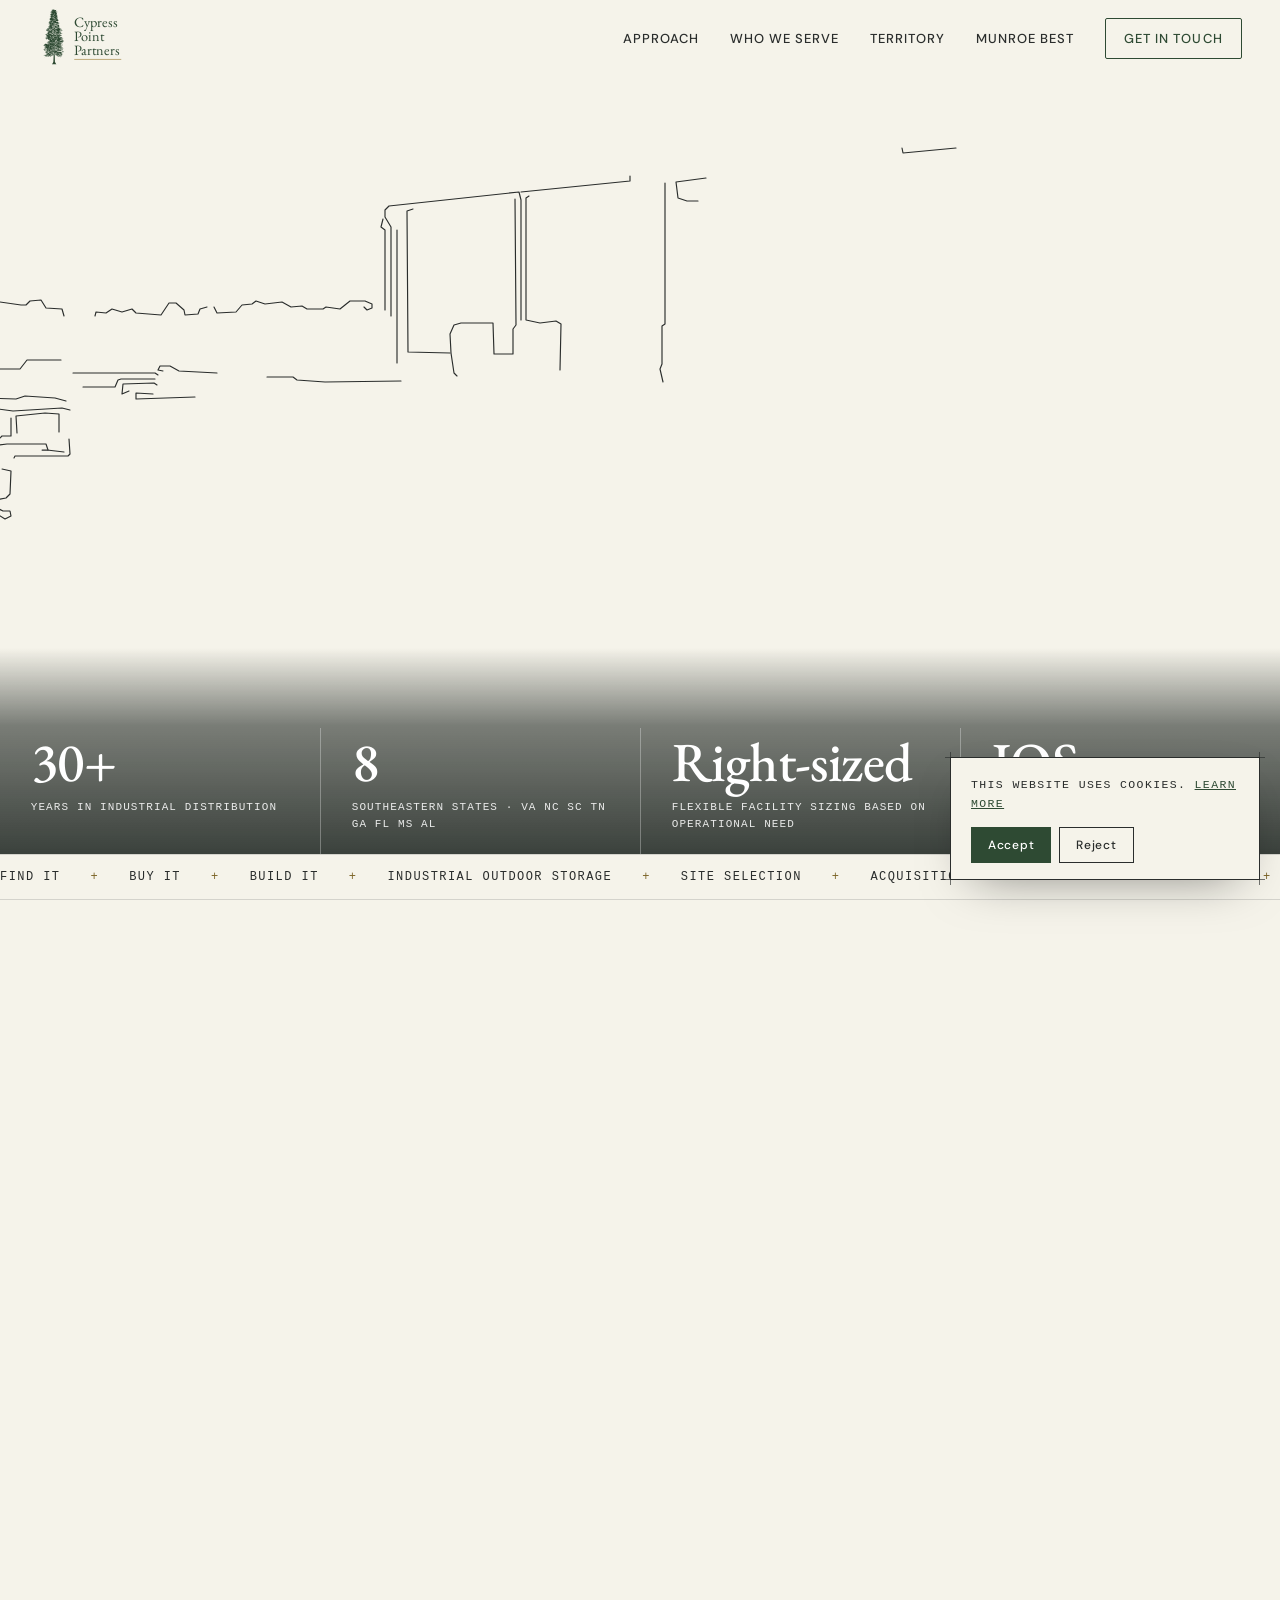
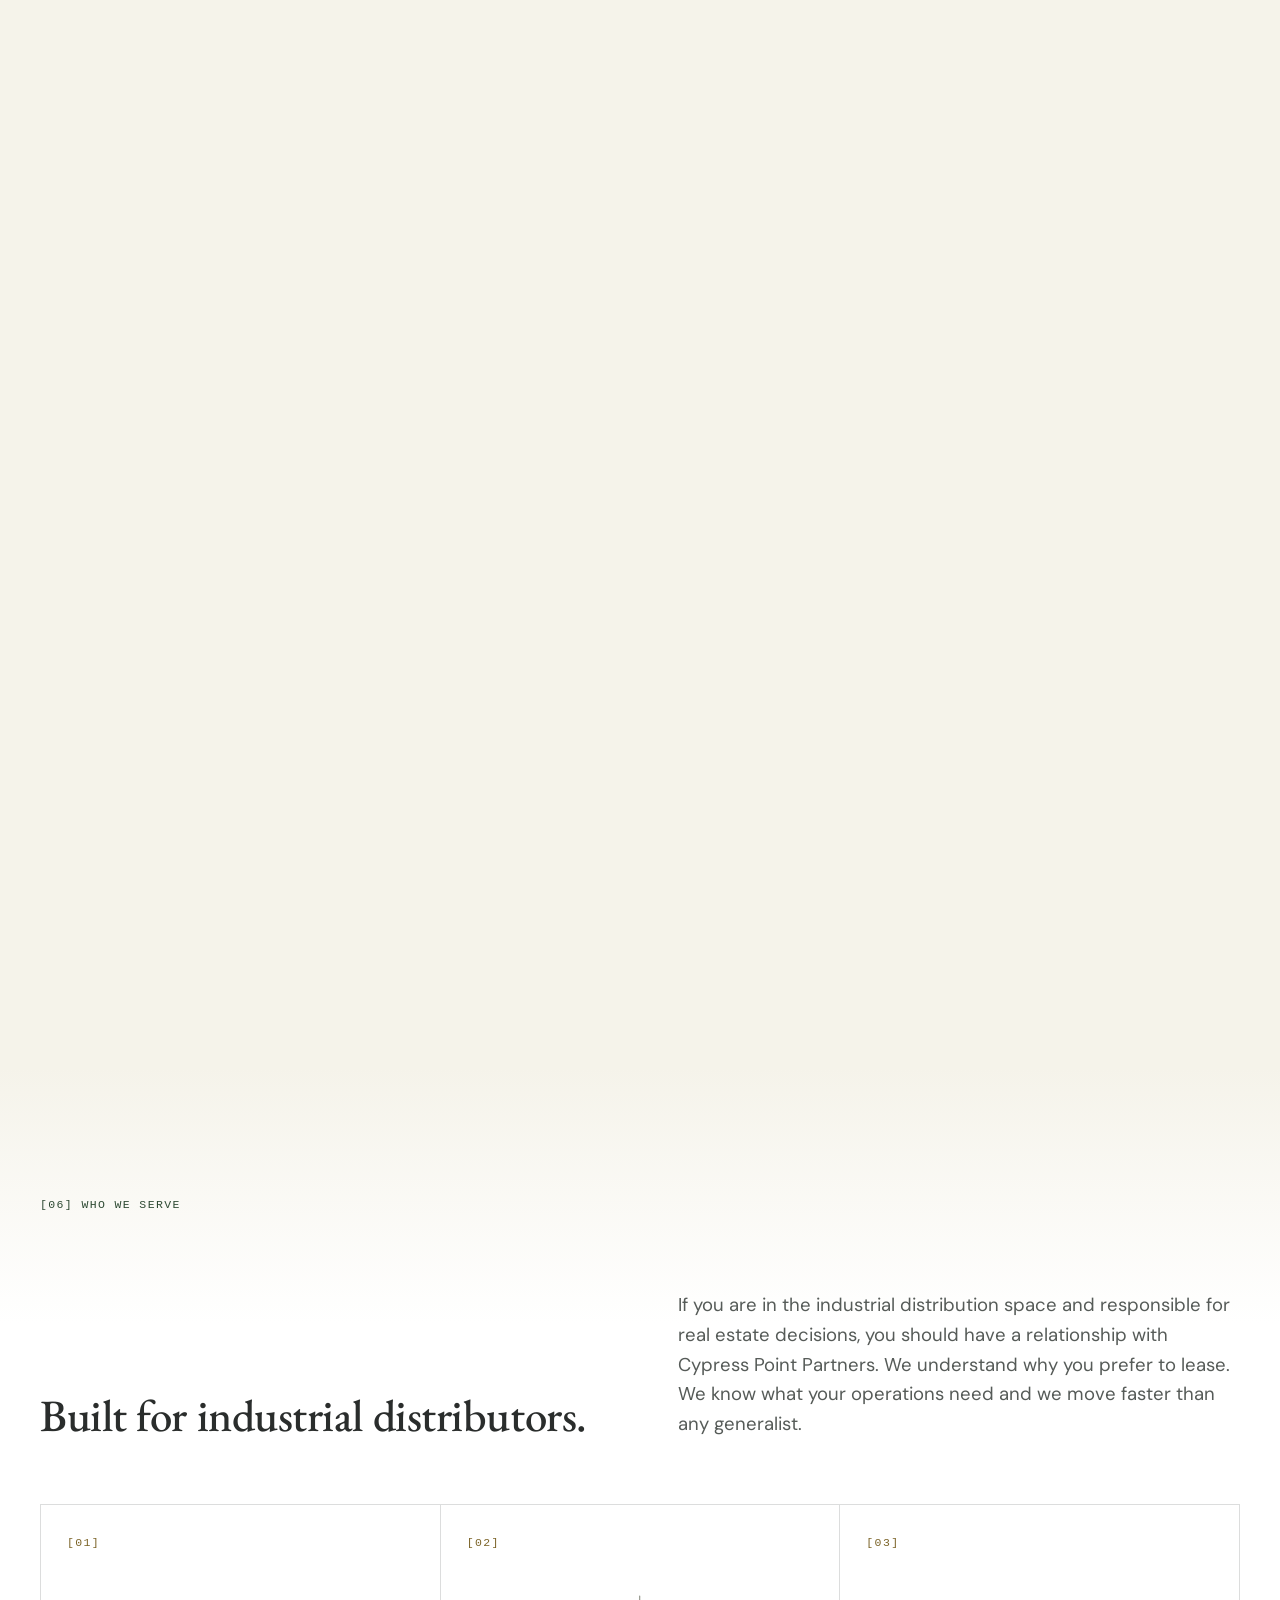
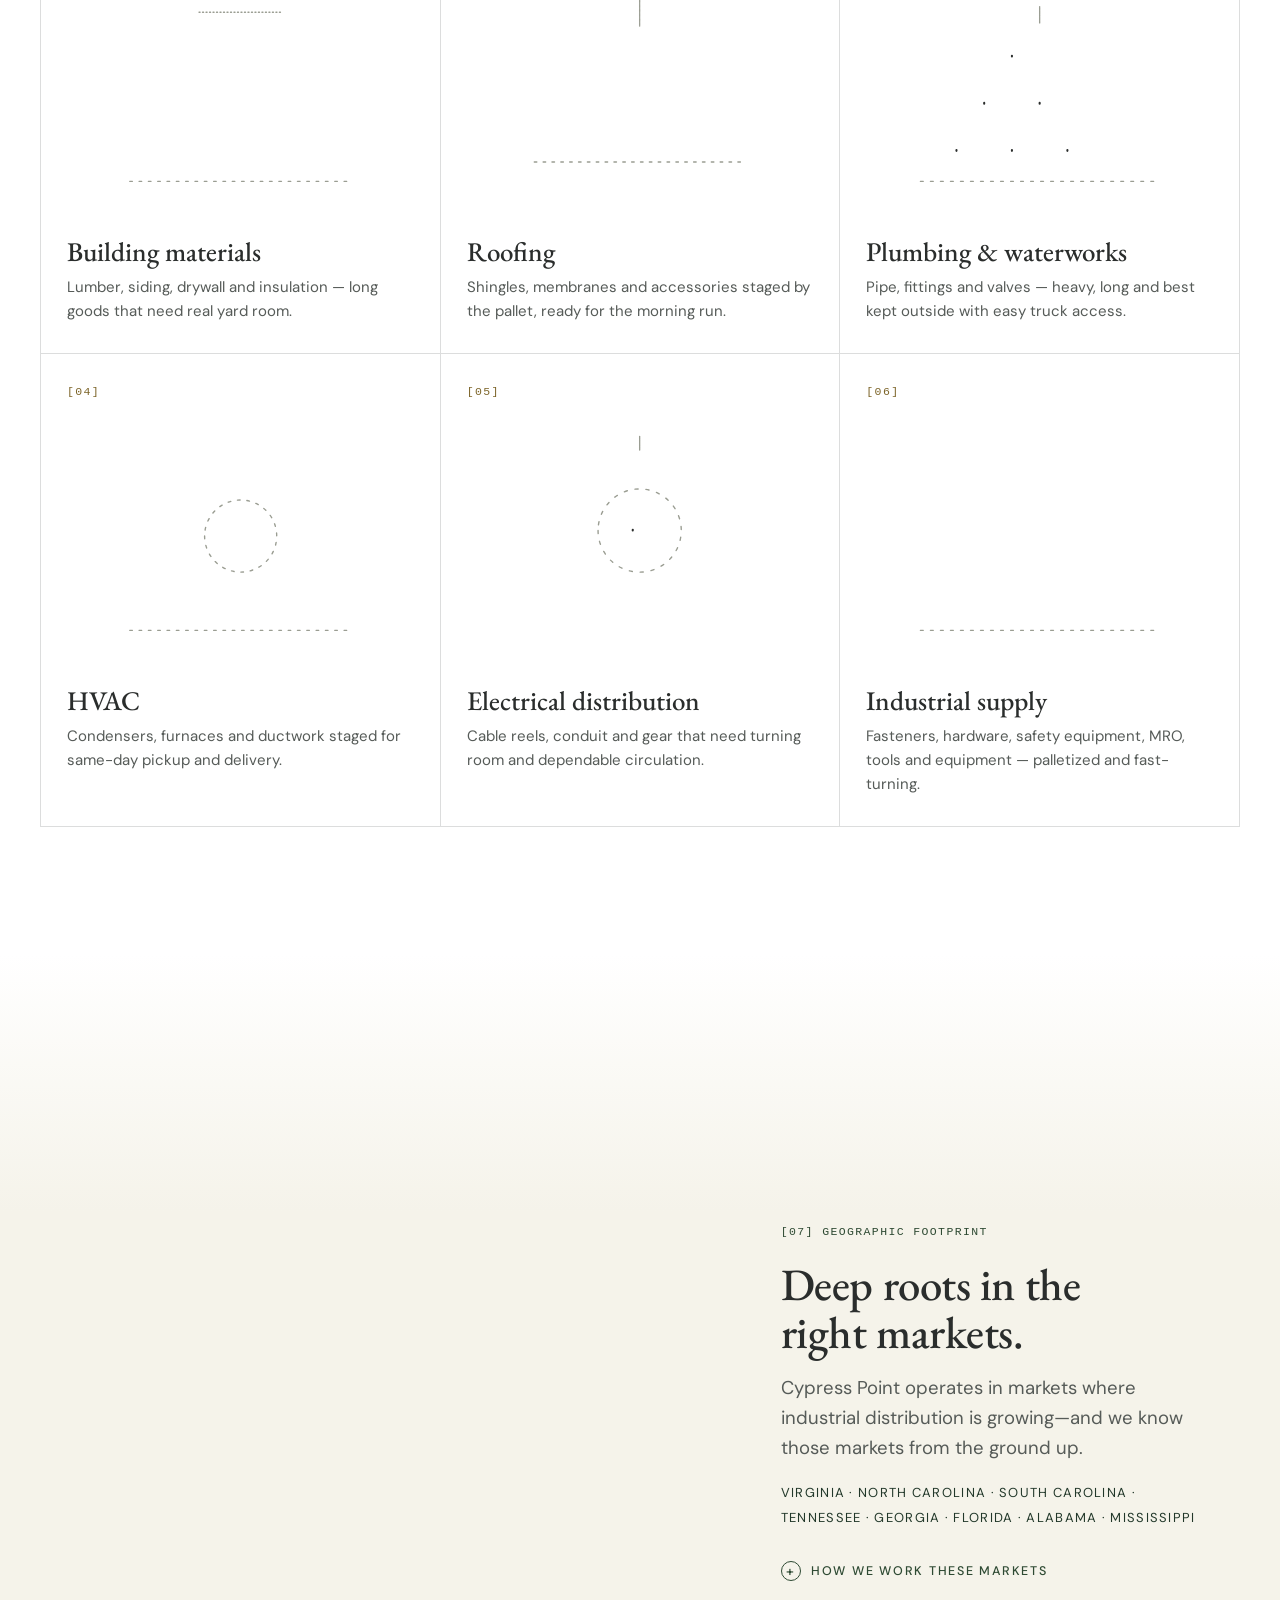
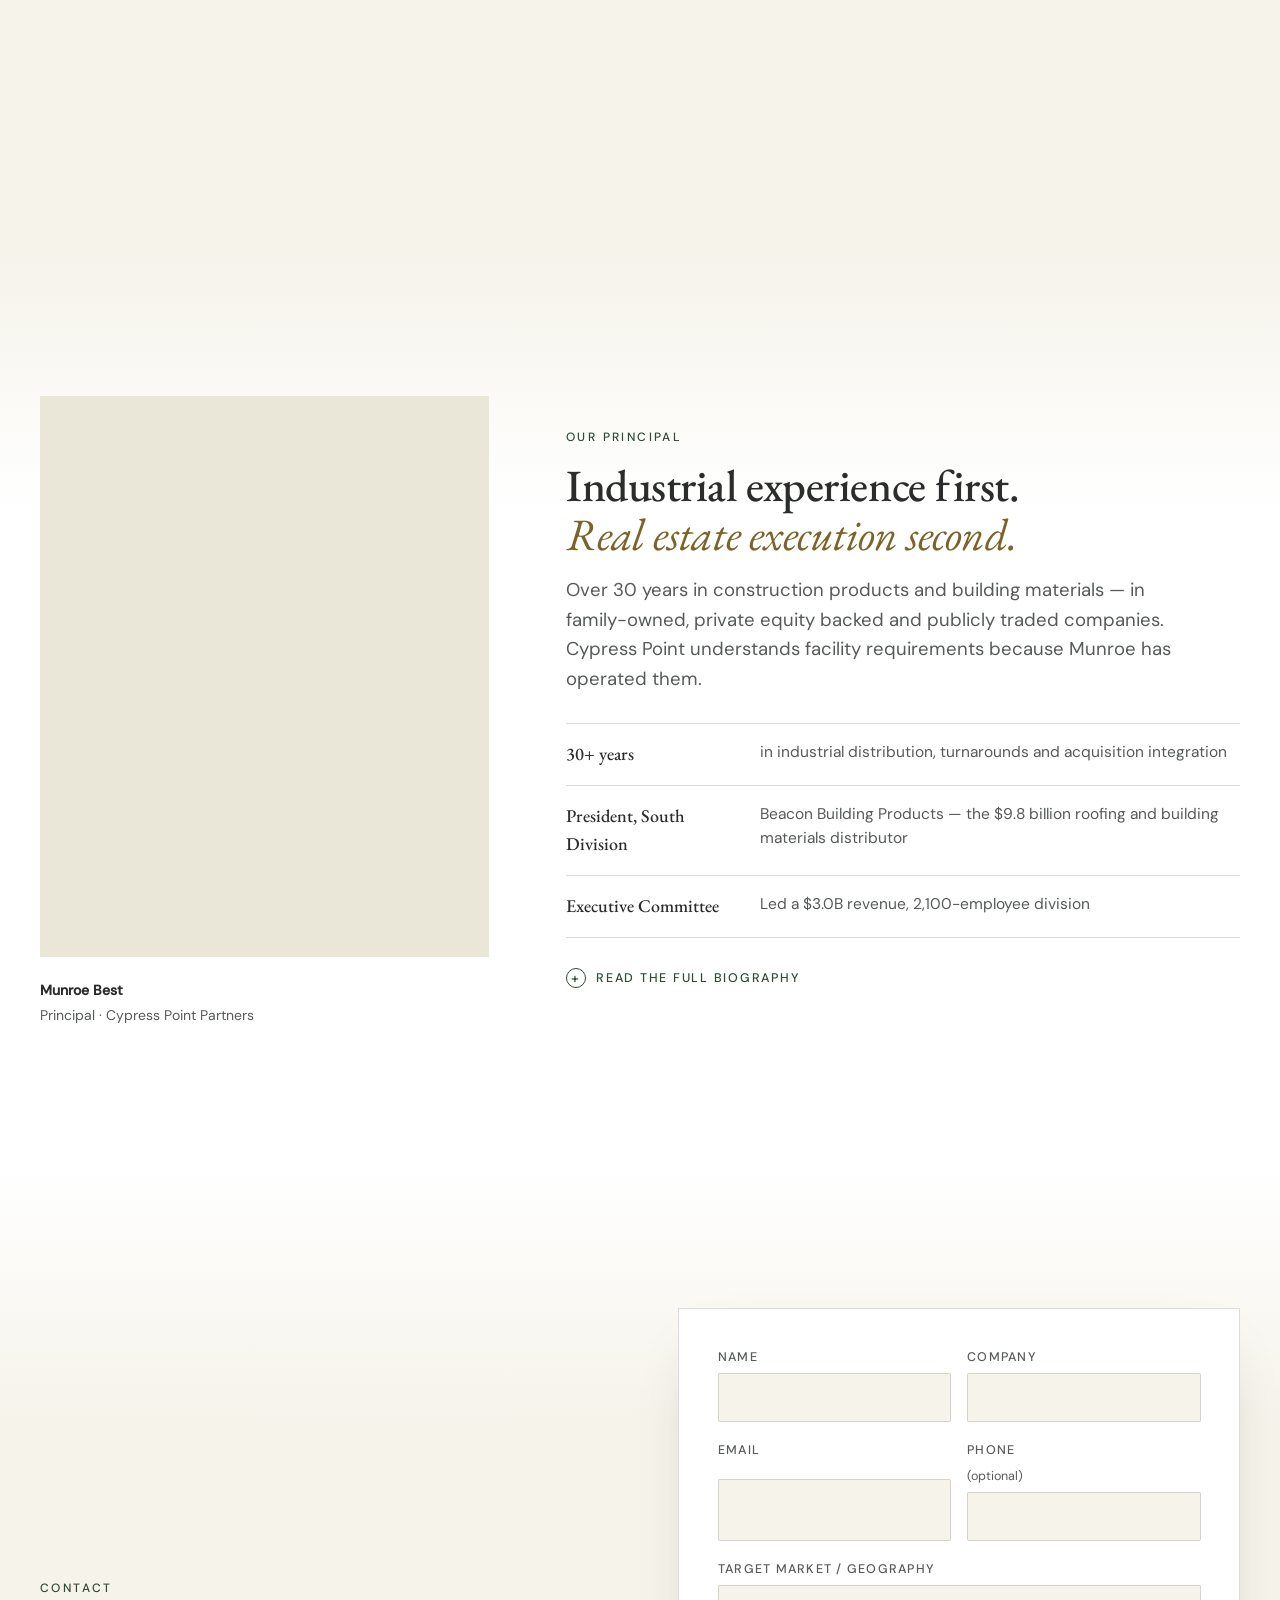
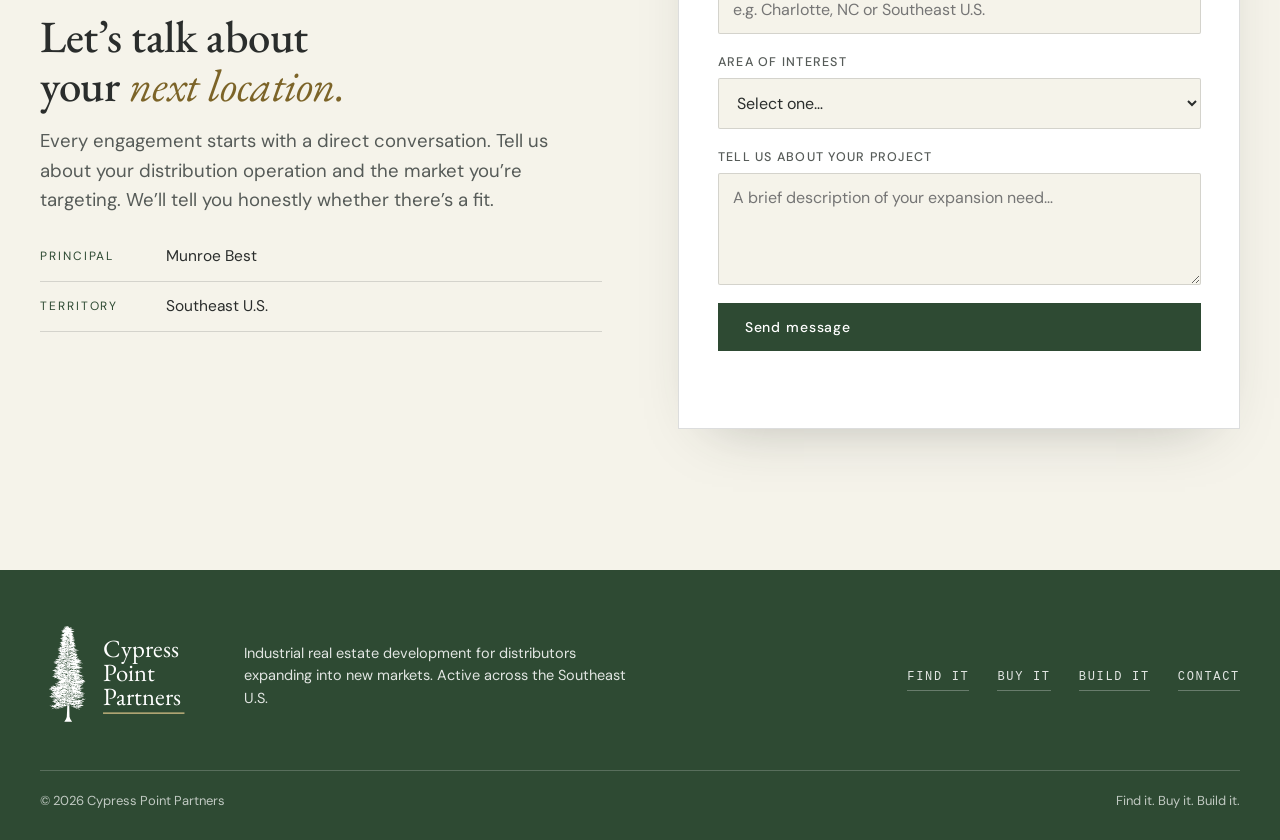
==== public/new/index.html @ edb69ce9 "Add redesign preview at /new (static build, noindex) Co-Authored-By: Claude Sonnet 5.5 <noreply@anth" ====
<!doctype html>
<html lang="en">
<head>
  <meta name="robots" content="noindex, nofollow">
  <meta charset="UTF-8">
  <meta name="viewport" content="width=device-width, initial-scale=1.0">
  <title>Cypress Point Partners — Industrial Real Estate for Distributors</title>
  <meta name="description" content="Find it. Buy it. Build it. Cypress Point Partners helps industrial distributors find, acquire, lease, customize and develop operationally appropriate facilities across the Southeast U.S.">
  <meta name="theme-color" content="#F7F5F0">
  <link rel="icon" type="image/svg+xml" href="favicon.svg">
  <link rel="alternate icon" href="favicon.ico">
  <style>.nav-logo svg{width:97px;height:64px}.hero-photo,.hero-lines,#stage,.footer-logo{max-width:100%}.hero{background:#f7f5f0;min-height:100vh}</style>
  <script>document.documentElement.classList.add('js');</script>
  <script type="module" crossorigin src="./assets/index-BdQYKOEE.js"></script>
  <link rel="stylesheet" crossorigin href="./assets/index-BgsvtMu3.css">
</head>
<body>
<svg width="0" height="0" style="position:absolute" aria-hidden="true" focusable="false"><defs>
<symbol id="cpp-logo" viewBox="0 0 640 420">
  <g transform="translate(0 4) scale(0.78)"><path fill="var(--logo-tree, #2E4A33)" d="M142 506Q145 460 147 400L149 74L153 74Q156 440 159 506ZM130 510Q142 494 147 474L155 474Q160 496 172 510ZM147.5 470L148.5 44L151.5 44L152.5 470ZM151.8 425.4Q158.6 414.4 155.5 402.6Q148.9 412.8 151.8 425.4ZM152 422.7Q156.6 410.8 153 399.5Q148.4 410.4 152 422.7ZM151.6 427.3Q154.7 414.3 148.7 403.4Q145.6 415.4 151.6 427.3ZM151.7 422.2Q134.9 418 119.4 422.4Q135 426.6 151.7 422.2ZM151.7 422.2Q144.1 411.6 132.9 407Q139.8 417 151.7 422.2ZM140.7 425.7Q126.5 419.4 112.5 423Q125.6 429.1 140.7 425.7ZM140.7 425.7Q133.9 416.1 123.4 413.5Q129.5 422.5 140.7 425.7ZM129.7 428.9Q111.7 424.2 95.5 430.1Q112.1 434.9 129.7 428.9ZM129.7 428.9Q122.3 417 110.1 412.4Q116.7 423.6 129.7 428.9ZM129.7 429.9Q116.6 430.3 107.1 438Q119.3 437.9 129.7 429.9ZM107.7 434.2Q90.7 432.2 76 438Q91.7 440.2 107.7 434.2ZM107.7 434.2Q100.8 423.4 90.2 417.9Q96.4 428.1 107.7 434.2ZM107.7 435.2Q95.8 436.7 87 443.5Q98 442.4 107.7 435.2ZM151.7 422.2Q172.3 420.2 189.4 411.6Q170.4 413.2 151.7 422.2ZM151.7 422.2Q164.2 413 171.7 400.7Q160 409.1 151.7 422.2ZM163.8 426.3Q179.7 431.4 195 429.8Q180.4 424.9 163.8 426.3ZM163.8 426.3Q174 419 179.7 408.9Q170.1 415.5 163.8 426.3ZM175.9 430.2Q192.3 432.5 206.7 427.1Q191.5 424.6 175.9 430.2ZM175.9 430.2Q186.7 423.9 192.3 413.7Q182.2 419.4 175.9 430.2ZM175.9 431.2Q186.2 436.7 197 436.2Q187.5 430.9 175.9 431.2ZM188 433.7Q200.5 436.1 210.6 429.9Q199 427.3 188 433.7ZM188 433.7Q196.4 429 198.8 420.3Q190.8 424.5 188 433.7ZM188 434.7Q194.6 440.8 203 440.5Q197 434.6 188 434.7ZM200.1 436.7Q213.2 437.3 223.9 431.5Q211.8 430.8 200.1 436.7ZM200.1 436.7Q209.3 433 214.6 425.6Q206 428.8 200.1 436.7ZM200.1 437.7Q206.7 444.2 215.1 446Q209.1 439.8 200.1 437.7ZM150.7 416.5Q151.1 402.5 144.8 391.1Q144.2 404.1 150.7 416.5ZM149.6 416.9Q155.2 408.7 152.9 399.7Q147.4 407.3 149.6 416.9ZM151.2 418.8Q160.8 410.2 163.1 398.5Q153.9 406.2 151.2 418.8ZM151.9 413.2Q134.6 407.3 117.9 409.6Q133.8 415.4 151.9 413.2ZM151.9 413.2Q141.6 404.1 129.1 401.3Q138.6 409.9 151.9 413.2ZM141.6 416.2Q121.9 411.1 103.4 414.3Q121.5 419.2 141.6 416.2ZM141.6 416.2Q130.3 405.9 116.8 401.7Q127.1 411.5 141.6 416.2ZM120.9 422Q104.1 419 89.6 425.2Q105.1 428.3 120.9 422ZM120.9 422Q114 411.2 103 406.6Q109.1 416.8 120.9 422ZM120.9 423Q109.1 424.9 101.1 432.6Q112.1 431.1 120.9 423ZM110.5 424.7Q93.2 417.2 75.8 419.6Q91.8 426.9 110.5 424.7ZM110.5 424.7Q102.8 412.8 90.7 407.5Q97.6 418.7 110.5 424.7ZM110.5 425.7Q97.3 427.3 87.9 435.3Q100.2 434 110.5 425.7ZM89.8 429.7Q76.4 420.8 61.8 424Q74 432.6 89.8 429.7ZM89.8 429.7Q82.6 419.9 71.3 418.8Q77.8 428.1 89.8 429.7ZM89.8 430.7Q78.6 429 70.5 435.8Q80.9 437.7 89.8 430.7ZM79.4 431.8Q65.3 423 49.9 422.4Q62.8 430.9 79.4 431.8ZM79.4 431.8Q71.7 422 60.7 418.1Q67.7 427.4 79.4 431.8ZM79.4 432.8Q68 435.6 60.5 443.4Q71.1 441.1 79.4 432.8ZM151.9 413.2Q169 417.6 184.3 412Q168.6 407.5 151.9 413.2ZM151.9 413.2Q164.3 408.3 170.8 397.8Q159.2 402 151.9 413.2ZM163.1 416.1Q178.4 422.1 192.9 417.7Q178.9 411.7 163.1 416.1ZM163.1 416.1Q175.4 414.7 183.2 406.2Q171.7 407.2 163.1 416.1ZM174.3 419Q190.3 419.5 203.6 413.1Q188.8 412.3 174.3 419ZM174.3 419Q184.5 412.5 189.7 402.7Q180.2 408.5 174.3 419ZM174.3 420Q182.1 428.1 192 431.1Q185 423.4 174.3 420ZM196.7 424Q213.8 426.4 228.3 419.5Q212.5 416.9 196.7 424ZM196.7 424Q208.8 419.1 215.2 408.8Q203.9 413.1 196.7 424ZM196.7 425Q207 431.4 218.3 430.7Q208.8 424.5 196.7 425ZM207.9 425.9Q221.7 427 233.2 421Q220.3 419.8 207.9 425.9ZM207.9 425.9Q218.2 424.2 225.3 417.6Q215.7 419 207.9 425.9ZM207.9 426.9Q216.1 432.3 225.1 432.2Q217.7 427 207.9 426.9ZM155.1 407.8Q163.9 396.4 162.9 383Q154.3 393.4 155.1 407.8ZM155 404.4Q152.7 391.9 143.9 384.1Q145.7 395.7 155 404.4ZM151.6 407.3Q149.4 397.9 141.1 394.2Q142.9 403.1 151.6 407.3ZM152.1 404.1Q132.4 399.9 114.4 404.4Q132.5 408.6 152.1 404.1ZM152.1 404.1Q143.1 392 130.4 385.9Q138.6 397.3 152.1 404.1ZM141.2 407.3Q124.6 401.8 109.6 408.2Q124.9 413.7 141.2 407.3ZM141.2 407.3Q134.1 396.1 122.2 393.1Q128.5 403.7 141.2 407.3ZM130.4 410.4Q113.4 404.5 97 406.9Q112.6 412.6 130.4 410.4ZM130.4 410.4Q122.7 399.3 111.5 393.7Q118.4 404.2 130.4 410.4ZM130.4 411.4Q117.8 411.2 107.5 416.7Q119.2 417.1 130.4 411.4ZM119.5 413.3Q105.7 409.3 94.2 416.1Q106.9 420.2 119.5 413.3ZM119.5 413.3Q115.7 403.1 106.1 399.6Q109.4 409.3 119.5 413.3ZM119.5 414.3Q109.4 413.1 102.5 419.6Q111.9 421 119.5 414.3ZM108.6 415.9Q93.8 407 77.9 408.7Q91.4 417.3 108.6 415.9ZM108.6 415.9Q99.8 406.3 87.8 404.6Q95.8 413.7 108.6 415.9ZM108.6 416.9Q96.5 416 87.3 422.6Q98.6 423.7 108.6 416.9ZM97.8 418.1Q86.1 414.7 75.3 418.3Q86.1 421.7 97.8 418.1ZM97.8 418.1Q91.4 411.5 82.9 410.2Q88.7 416.5 97.8 418.1ZM97.8 419.1Q89.5 421.4 84.6 427.7Q92.4 425.8 97.8 419.1ZM152.1 404.1Q171.5 405.4 187.2 396.7Q169.3 395 152.1 404.1ZM152.1 404.1Q165.8 399.1 173.6 387.9Q160.7 392.3 152.1 404.1ZM163.8 407.8Q182.5 412.4 200.1 409.3Q182.8 404.8 163.8 407.8ZM163.8 407.8Q177.5 403.1 187.1 393.7Q174.3 397.8 163.8 407.8ZM175.5 411.3Q189.5 411.5 199.5 402.9Q186.4 402.4 175.5 411.3ZM175.5 411.3Q184.9 406.4 188.1 397Q179.2 401.4 175.5 411.3ZM175.5 412.3Q182.6 419.3 191.8 419.3Q185.4 412.7 175.5 412.3ZM187.1 414.7Q200.5 416.3 210.6 409Q198.3 407.2 187.1 414.7ZM187.1 414.7Q197.1 412.6 202.2 404.6Q192.9 406.3 187.1 414.7ZM187.1 415.7Q192.5 423.5 201.2 425.1Q196.4 417.7 187.1 415.7ZM198.8 417.8Q216.1 416.9 229.4 407.7Q213.3 408.3 198.8 417.8ZM198.8 417.8Q209.5 410.2 213.8 398.9Q203.8 405.7 198.8 417.8ZM198.8 418.8Q208.7 426 220 426.5Q211 419.6 198.8 418.8ZM210.5 420.5Q223.4 424.7 235.6 421.8Q223.7 417.7 210.5 420.5ZM210.5 420.5Q220.4 418 226.8 411.1Q217.6 413.2 210.5 420.5ZM210.5 421.5Q218.8 426.1 227.6 425.5Q220 421.1 210.5 421.5ZM154.9 398.3Q160.9 389.2 156.9 379.7Q150.9 388.1 154.9 398.3ZM149.7 400Q150.6 390.5 144.1 384.3Q142.9 393.2 149.7 400ZM151.5 395.9Q154.7 385.9 148.2 378.6Q144.9 387.8 151.5 395.9ZM152.2 395Q131.5 388.6 111.6 390.7Q130.6 396.9 152.2 395ZM152.2 395Q141.9 382.4 128.4 375.7Q137.7 387.6 152.2 395ZM142 398.1Q128.3 389.1 113.1 389.3Q125.6 397.9 142 398.1ZM142 398.1Q134.2 388.5 123 385.7Q130.1 394.7 142 398.1ZM131.8 401Q115.9 398.4 101.7 402.8Q116.4 405.5 131.8 401ZM131.8 401Q124.8 391.1 114.7 386.1Q121.1 395.4 131.8 401ZM131.8 402Q120.5 402 111.3 407Q121.8 407.2 131.8 402ZM111.4 406.2Q99.3 402 87.8 405.4Q99 409.6 111.4 406.2ZM111.4 406.2Q107 397.6 98.8 393.8Q102.7 401.9 111.4 406.2ZM111.4 407.2Q102.5 408.6 96.7 414.7Q105 413.7 111.4 407.2ZM101.2 408.4Q87.8 401.3 73.8 402.8Q86.1 409.6 101.2 408.4ZM101.2 408.4Q96.4 398 87.2 392.8Q91.4 402.5 101.2 408.4ZM101.2 409.4Q90.6 410 82.9 416.3Q92.8 415.9 101.2 409.4ZM152.2 395Q168.6 397.7 182.6 391.3Q167.5 388.5 152.2 395ZM152.2 395Q164.6 393.2 172.9 385Q161.3 386.5 152.2 395ZM164 398.2Q182.5 406.8 201.4 403.9Q184.3 395.5 164 398.2ZM164 398.2Q177.6 390.9 184 378Q171.1 384.4 164 398.2ZM175.7 401.1Q193.5 402.9 208.3 395.4Q191.8 393.4 175.7 401.1ZM175.7 401.1Q187.3 394.3 192.7 383Q181.7 389.1 175.7 401.1ZM175.7 402.1Q185 410.6 196.6 412.1Q188.1 404.1 175.7 402.1ZM187.4 403.7Q201.6 407.1 213.4 400.3Q200.2 396.8 187.4 403.7ZM187.4 403.7Q198.4 403.2 205.3 395.5Q195 395.7 187.4 403.7ZM187.4 404.7Q193.4 413.1 203 414.4Q197.6 406.5 187.4 404.7ZM199.1 405.9Q212.3 411.3 224.5 406Q212.3 400.6 199.1 405.9ZM199.1 405.9Q209 401.7 212.2 392.1Q202.9 395.8 199.1 405.9ZM199.1 406.9Q204.8 415.2 214.1 416.4Q209 408.5 199.1 406.9ZM150.1 386.5Q150.6 376.7 142.4 372.3Q141.6 381.5 150.1 386.5ZM150.9 389.9Q152.1 378.6 144.8 370.9Q143.3 381.4 150.9 389.9ZM153.9 389.6Q165.2 383.8 168.7 372.5Q157.9 377.6 153.9 389.6ZM152.4 386Q134.9 382.7 120.3 390.5Q136.5 394 152.4 386ZM152.4 386Q145.3 374.5 133.3 370.9Q139.6 381.7 152.4 386ZM141 388.8Q124.4 382.5 108.4 386.5Q123.7 392.7 141 388.8ZM141 388.8Q131.9 379 119.7 376.7Q127.9 386 141 388.8ZM129.6 391.6Q114 389.8 100.7 395.8Q115.2 397.8 129.6 391.6ZM129.6 391.6Q124.1 381.1 114.5 375.7Q119.4 385.6 129.6 391.6ZM118.2 394.3Q105.2 389.1 92.8 393.5Q104.8 398.7 118.2 394.3ZM118.2 394.3Q111.5 386 101.7 384.8Q107.7 392.7 118.2 394.3ZM118.2 395.3Q108.3 394.3 101 400Q110.3 401.2 118.2 395.3ZM95.5 399.1Q80.5 390.5 64.5 390.8Q78.2 399 95.5 399.1ZM95.5 399.1Q86.9 389.3 75.4 385.8Q83.1 395.1 95.5 399.1ZM95.5 400.1Q83.4 401.4 74.6 408.4Q85.8 407.5 95.5 400.1ZM84.1 401.1Q74.3 396 64.5 399.4Q73.6 404.5 84.1 401.1ZM84.1 401.1Q81 393.3 73.5 390.8Q76.2 398.2 84.1 401.1ZM84.1 402.1Q76.3 402.9 72.2 409Q79.5 408.4 84.1 402.1ZM152.4 386Q171 391.2 188.8 389.1Q171.6 383.9 152.4 386ZM152.4 386Q166 381 175.7 371.6Q163 376 152.4 386ZM163 389.3Q178.3 395.7 193 390.9Q178.9 384.6 163 389.3ZM163 389.3Q175.4 386.9 182.2 377.5Q170.7 379.3 163 389.3ZM184.4 395.8Q201.8 398.1 217.6 394Q201.4 391.6 184.4 395.8ZM184.4 395.8Q197 391.8 206.2 383.7Q194.4 387.2 184.4 395.8ZM184.4 396.8Q195.4 402.4 206.8 403Q196.7 397.6 184.4 396.8ZM195 398.7Q209.3 403.5 223.2 401.8Q210 397.2 195 398.7ZM195 398.7Q205.9 395.6 213.6 388.3Q203.4 391.1 195 398.7ZM195 399.7Q204 405.4 213.8 406.2Q205.6 400.8 195 399.7ZM205.7 401.5Q218 403.3 225.9 394.7Q214.4 392.6 205.7 401.5ZM205.7 401.5Q215.1 400.5 218.9 392.5Q210 393.1 205.7 401.5ZM205.7 402.5Q211.7 409 219.8 407.2Q214.4 401 205.7 402.5ZM216.3 404Q227.7 406.5 237.7 402.4Q227.2 399.9 216.3 404ZM216.3 404Q224 399.7 227.3 392.3Q220.1 396.1 216.3 404ZM216.3 405Q222 410.9 229.6 412.1Q224.4 406.5 216.3 405ZM151.9 382Q155.9 371.6 151 362.3Q147 372 151.9 382ZM153.4 380.9Q155.5 367.7 149.6 356.7Q147.3 369 153.4 380.9ZM152 379.4Q162 374.4 164.6 364.3Q155.1 368.7 152 379.4ZM152.5 376.9Q136.4 372.9 122.1 378.7Q137 382.8 152.5 376.9ZM152.5 376.9Q147 365.6 136.5 360.5Q141.4 371.1 152.5 376.9ZM141.9 380Q125.3 370.7 107.7 369.1Q123 377.9 141.9 380ZM141.9 380Q132.4 369.3 120.2 364.1Q128.9 374.1 141.9 380ZM131.3 383Q118.2 376 104.5 375.6Q116.5 382.3 131.3 383ZM131.3 383Q123.2 375.4 113.1 372.7Q120.6 379.9 131.3 383ZM131.3 384Q121.1 386 113.6 392.1Q123.1 390.4 131.3 384ZM120.7 385.8Q104.7 377.4 88 376.4Q102.7 384.4 120.7 385.8ZM120.7 385.8Q111.7 375.7 100 370.8Q108.3 380.4 120.7 385.8ZM120.7 386.8Q108.4 389.7 99.2 397.1Q110.7 394.6 120.7 386.8ZM110.2 388.4Q96.3 387.1 84.6 392.4Q97.4 393.9 110.2 388.4ZM110.2 388.4Q103.1 380.6 93.8 377.9Q100.2 385.3 110.2 388.4ZM110.2 389.4Q100.4 389.2 92.6 393.8Q101.7 394.2 110.2 389.4ZM99.6 390.6Q85.2 386.8 72.4 391.9Q85.7 395.8 99.6 390.6ZM99.6 390.6Q93.6 381.2 83.7 377.8Q89.1 386.8 99.6 390.6ZM99.6 391.6Q89.2 393.1 82.6 400.3Q92.3 399.1 99.6 391.6ZM152.5 376.9Q168.4 382.6 183.7 379.4Q169.1 373.8 152.5 376.9ZM152.5 376.9Q163.7 370.8 169.1 360.3Q158.7 365.8 152.5 376.9ZM164 380.3Q180.6 380.9 194.7 374.7Q179.3 373.8 164 380.3ZM164 380.3Q175.7 375.8 183.3 367.1Q172.4 371 164 380.3ZM175.5 383.6Q193 387.7 209.3 384.3Q193.1 380.2 175.5 383.6ZM175.5 383.6Q188.1 378.8 196.6 369.6Q184.8 373.8 175.5 383.6ZM221.5 395.3Q235.5 394.6 245.7 386.6Q232.7 386.9 221.5 395.3ZM221.5 395.3Q230.9 390.5 235.1 381.5Q226.2 385.8 221.5 395.3ZM221.5 396.3Q228.4 403.3 237.5 404.6Q231.2 397.9 221.5 396.3ZM151.4 371.8Q153.7 357.6 148.2 345.3Q145.8 358.5 151.4 371.8ZM154.2 368.9Q152.4 354.3 144 343.7Q145.4 357.2 154.2 368.9ZM150.1 373Q158 366.2 160.1 356.8Q152.5 362.9 150.1 373ZM152.6 367.8Q138.3 360.3 123.5 363.1Q136.7 370.4 152.6 367.8ZM152.6 367.8Q146.7 357.2 136 353.2Q141.3 363.3 152.6 367.8ZM141.4 370.8Q125.7 362.4 109.2 361.7Q123.6 369.7 141.4 370.8ZM141.4 370.8Q135 359 124.7 352Q130.5 363 141.4 370.8ZM130.2 373.6Q116.1 370 103.5 374.6Q116.4 378.3 130.2 373.6ZM130.2 373.6Q123.9 364.7 114.2 361.5Q119.9 370 130.2 373.6ZM130.2 374.6Q120.3 377.2 114.4 384.7Q123.6 382.5 130.2 374.6ZM118.9 376.3Q106.4 372.3 94.8 376.2Q106.4 380.3 118.9 376.3ZM118.9 376.3Q115 367.2 106.8 362.9Q110.3 371.5 118.9 376.3ZM118.9 377.3Q109.8 378.8 104 385.2Q112.5 384 118.9 377.3ZM107.7 378.7Q96 372.7 84.4 376.6Q95.1 382.6 107.7 378.7ZM107.7 378.7Q102.5 370.2 93.3 368.7Q97.9 376.8 107.7 378.7ZM107.7 379.7Q98.6 381.5 94.2 389Q102.8 387.7 107.7 379.7ZM96.5 380.9Q80 378.4 65.3 383.1Q80.5 385.6 96.5 380.9ZM96.5 380.9Q88.9 370.9 78.4 365.9Q85.3 375.3 96.5 380.9ZM96.5 381.9Q85.4 385.6 78 393.5Q88.3 390.2 96.5 381.9ZM152.6 367.8Q168.6 368.8 181.7 361.9Q166.9 360.7 152.6 367.8ZM152.6 367.8Q163.1 361.9 168.3 352Q158.4 357.3 152.6 367.8ZM163.8 370.5Q179.7 374.9 194.4 370.4Q179.7 366.1 163.8 370.5ZM163.8 370.5Q175.7 366.9 183 357.9Q171.8 361 163.8 370.5ZM174.9 373.1Q192.4 377.6 208.9 374.9Q192.7 370.6 174.9 373.1ZM174.9 373.1Q187.8 369.1 197.2 360.6Q185.1 364.2 174.9 373.1ZM174.9 374.1Q183.2 383.7 193.9 388.5Q186.3 379.5 174.9 374.1ZM186 375.6Q197.7 381.6 209.5 378Q198.7 372 186 375.6ZM186 375.6Q196 375.4 202.2 368.4Q192.9 368.3 186 375.6ZM186 376.6Q191.1 384.4 199.7 385.8Q195.1 378.4 186 376.6ZM197.1 377.7Q207.9 385.5 220.1 382.7Q210.2 375.1 197.1 377.7ZM197.1 377.7Q207.2 377.6 213 370.2Q203.6 370 197.1 377.7ZM197.1 378.7Q203.8 385.3 212.6 384.2Q206.5 377.8 197.1 378.7ZM149.8 364.3Q160.5 355.4 163 342.7Q152.8 350.8 149.8 364.3ZM153.4 363.4Q154 353.9 147.5 347.8Q146.6 356.7 153.4 363.4ZM150.5 360.4Q152.5 349.9 147.8 341.2Q145.6 350.9 150.5 360.4ZM152.8 358.7Q131.7 356.2 113.5 363.8Q133 366.5 152.8 358.7ZM152.8 358.7Q143 346.1 129.1 340.8Q137.9 352.8 152.8 358.7ZM142.3 361.1Q123.7 357.9 106.5 361.2Q123.7 364.4 142.3 361.1ZM142.3 361.1Q133.5 349.9 122.2 343.3Q130.1 353.8 142.3 361.1ZM131.8 363.4Q115.7 358 100.7 362.7Q115.5 368 131.8 363.4ZM131.8 363.4Q123.2 353.9 111.5 351.8Q119.3 360.8 131.8 363.4ZM121.3 365.6Q101.6 365 84.7 371.6Q102.8 372.4 121.3 365.6ZM121.3 365.6Q110.7 355.3 97.8 350.7Q107.5 360.4 121.3 365.6ZM121.3 366.6Q107.9 369.9 97.8 377.8Q110.3 375 121.3 366.6ZM110.8 367.8Q93.6 361.7 77.6 367.4Q93.4 373.5 110.8 367.8ZM110.8 367.8Q102.6 356.7 90 354Q97.4 364.6 110.8 367.8ZM110.8 368.8Q97.9 368.1 88.6 375.6Q100.5 376.6 110.8 368.8ZM100.3 369.8Q85.2 368 72.4 373.7Q86.3 375.7 100.3 369.8ZM100.3 369.8Q91.7 362.3 81.2 360.9Q89 368 100.3 369.8ZM100.3 370.8Q89.8 372.9 82.8 379.8Q92.5 378.1 100.3 370.8ZM89.8 371.8Q76.1 364.2 61.6 365.2Q74.2 372.5 89.8 371.8ZM89.8 371.8Q84.2 361.4 74.4 356.5Q79.4 366.2 89.8 371.8ZM89.8 372.8Q78.8 372.8 70.4 378.6Q80.6 378.9 89.8 372.8ZM79.3 373.6Q65.7 371.2 54.2 376.7Q66.7 379.1 79.3 373.6ZM79.3 373.6Q74.4 364.4 65.7 360.3Q70 369 79.3 373.6ZM79.3 374.6Q69.6 374.8 62.6 380.4Q71.6 380.4 79.3 374.6ZM68.8 375.2Q58.8 369.5 48.6 373.1Q57.8 378.8 68.8 375.2ZM68.8 375.2Q65.4 367.2 57.5 365Q60.4 372.7 68.8 375.2ZM68.8 376.2Q60.6 376.3 55.9 382.3Q63.6 382.5 68.8 376.2ZM152.8 358.7Q169 363 183.4 356.9Q168.4 352.5 152.8 358.7ZM152.8 358.7Q164.1 353.1 168.9 342.3Q158.1 347.3 152.8 358.7ZM163.1 361.8Q181.6 365.1 197.6 358.1Q180.5 354.6 163.1 361.8ZM163.1 361.8Q175.7 355.4 181.8 343.6Q169.9 349.3 163.1 361.8ZM183.8 367.6Q199.3 372 213.2 366.4Q198.9 361.9 183.8 367.6ZM183.8 367.6Q194.9 362.6 199.8 352.4Q189.3 356.8 183.8 367.6ZM183.8 368.6Q191.9 376.5 202.5 377.2Q195.1 369.6 183.8 368.6ZM194.1 370.3Q211.4 369.7 225.9 363.1Q210 363.4 194.1 370.3ZM194.1 370.3Q204.8 362.9 211.1 352.6Q201.1 359.3 194.1 370.3ZM194.1 371.3Q204 378.3 215 380.6Q206 373.9 194.1 371.3ZM204.5 372.7Q217 374.9 227.7 370Q216.1 367.7 204.5 372.7ZM204.5 372.7Q213.8 370.5 219.4 363.6Q210.7 365.5 204.5 372.7ZM204.5 373.7Q211.4 379.4 219.7 379.8Q213.4 374.3 204.5 373.7ZM214.8 375Q226.3 378.3 236.8 374.7Q226.2 371.4 214.8 375ZM214.8 375Q222.8 370.7 226.3 363.1Q218.8 366.9 214.8 375ZM214.8 376Q220.8 381.9 228.6 382.9Q223.2 377.2 214.8 376ZM154.9 350.4Q154.5 340.8 146.9 336Q146.9 345 154.9 350.4ZM155.6 353.8Q154.5 342.7 146.5 336.1Q147.2 346.5 155.6 353.8ZM150.4 352.5Q160.3 345.6 163.2 334.7Q153.7 340.9 150.4 352.5ZM152.9 349.7Q134.8 343.9 118.2 350.1Q134.9 355.9 152.9 349.7ZM152.9 349.7Q143.4 338.9 130.2 336.9Q138.7 347.2 152.9 349.7ZM142 352.6Q121.8 349.3 103.8 355.3Q122.5 358.7 142 352.6ZM142 352.6Q131 341.8 117.2 338.1Q127.2 348.3 142 352.6ZM131.2 355.4Q116.9 345.3 100.7 345.8Q113.7 355.5 131.2 355.4ZM131.2 355.4Q122.5 345.4 110.4 343.3Q118.2 352.8 131.2 355.4ZM131.2 356.4Q119 358.1 111.2 366.5Q122.6 365.2 131.2 356.4ZM120.3 358Q104.9 351 89.8 355.8Q104 362.7 120.3 358ZM120.3 358Q115.4 346.2 104.3 341.5Q108.6 352.7 120.3 358ZM120.3 359Q108.3 359 100.4 366.9Q111.6 367.2 120.3 359ZM98.6 362.5Q84 361 71.4 366.3Q85 368 98.6 362.5ZM98.6 362.5Q90.6 354.9 80.6 352.6Q87.9 359.8 98.6 362.5ZM98.6 363.5Q88.3 364.6 80.6 370.3Q90.2 369.5 98.6 363.5ZM152.9 349.7Q170.8 352 186.2 345.1Q169.5 342.6 152.9 349.7ZM152.9 349.7Q165.1 343.7 171.6 332.7Q160 338 152.9 349.7ZM164.2 352.5Q181.3 352.2 195.7 345.5Q179.8 345.5 164.2 352.5ZM164.2 352.5Q176.5 348.7 185.3 340.6Q173.8 343.9 164.2 352.5ZM175.5 355.3Q195.5 354.6 210.7 343.8Q192.1 343.9 175.5 355.3ZM175.5 355.3Q189.8 350.3 197.9 338.8Q184.5 343.1 175.5 355.3ZM186.8 357.9Q205.9 359.6 221.7 351.2Q203.9 349.3 186.8 357.9ZM186.8 357.9Q199.4 350.7 205.1 338.6Q193.2 345 186.8 357.9ZM186.8 358.9Q197.9 366.6 210.5 366.4Q200.3 359 186.8 358.9ZM198.1 360.4Q214.3 363.6 228.8 358.9Q213.9 355.7 198.1 360.4ZM198.1 360.4Q209.2 354.8 215.3 345Q204.9 350 198.1 360.4ZM198.1 361.4Q206.9 369 217.5 370.8Q209.5 363.6 198.1 361.4ZM209.4 362.7Q222 364.1 232.7 359.2Q221.1 357.7 209.4 362.7ZM209.4 362.7Q218 358.5 222.6 350.9Q214.6 354.7 209.4 362.7ZM209.4 363.7Q215.8 369.9 224 371.5Q218.1 365.6 209.4 363.7ZM220.7 364.8Q232.7 364.7 241.5 358Q230.4 357.8 220.7 364.8ZM220.7 364.8Q229.1 361.4 233.1 354Q225.3 357 220.7 364.8ZM220.7 365.8Q227.4 371 235.2 370.8Q229.1 365.9 220.7 365.8ZM151.7 344.9Q159.4 332.3 159.3 318.6Q152 330.2 151.7 344.9ZM151.9 341.1Q147 329.6 137.4 323.2Q141.6 334 151.9 341.1ZM154.6 344.7Q161.9 335.9 162.4 325.3Q155.4 333.3 154.6 344.7ZM152.9 340.6Q133.2 336.8 115 341Q133.2 344.8 152.9 340.6ZM152.9 340.6Q141.8 330.3 128.4 326.1Q138.6 335.8 152.9 340.6ZM142.1 343.5Q124.9 340.8 110.5 348.3Q126.4 351.1 142.1 343.5ZM142.1 343.5Q135.2 332.3 123.7 328.1Q129.8 338.7 142.1 343.5ZM131.2 346.3Q116.6 335.4 99.7 335.7Q113 346.1 131.2 346.3ZM131.2 346.3Q126.5 333.4 115.4 327Q119.5 339.1 131.2 346.3ZM120.3 349.1Q102.6 343.1 85.6 346.4Q101.9 352.3 120.3 349.1ZM120.3 349.1Q114 336.5 103 329.5Q108.5 341.4 120.3 349.1ZM120.3 350.1Q107.1 349.9 96.7 356.1Q108.9 356.6 120.3 350.1ZM109.4 351.8Q93.4 346.3 78.7 352Q93.5 357.4 109.4 351.8ZM109.4 351.8Q101.5 341.7 89.8 339.7Q96.9 349.3 109.4 351.8ZM109.4 352.8Q97.6 351.3 88.5 357.7Q99.5 359.4 109.4 352.8ZM98.5 354.3Q83.2 348.1 69 353.9Q83.1 360 98.5 354.3ZM98.5 354.3Q90.9 344.4 79.3 343.2Q86.2 352.7 98.5 354.3ZM98.5 355.3Q86.9 355.2 79.4 363.2Q90.3 363.5 98.5 355.3ZM87.6 356.7Q75.3 347.8 61.2 348.9Q72.5 357.4 87.6 356.7ZM87.6 356.7Q82.1 346.6 72 343.2Q76.9 352.7 87.6 356.7ZM87.6 357.7Q77 356.2 68.8 361.9Q78.7 363.5 87.6 357.7ZM76.7 358.9Q66 354 55.4 356.8Q65.3 361.6 76.7 358.9ZM76.7 358.9Q72.6 351 64.9 348Q68.5 355.4 76.7 358.9ZM76.7 359.9Q68.4 360.2 62.8 365.5Q70.6 365.4 76.7 359.9ZM152.9 340.6Q170.1 343.4 185.7 339.2Q169.8 336.3 152.9 340.6ZM152.9 340.6Q164.6 334.6 171.8 324.8Q160.9 330.2 152.9 340.6ZM163.2 342.7Q181.1 344.9 197.3 340.5Q180.7 338.1 163.2 342.7ZM163.2 342.7Q176.5 340.1 186.8 332.8Q174.4 335 163.2 342.7ZM173.4 344.6Q187.1 351.7 201.3 349.7Q188.7 342.9 173.4 344.6ZM173.4 344.6Q185 343.6 193 336.3Q182.2 337 173.4 344.6ZM173.4 345.6Q179.2 354.8 188.7 358.3Q183.5 349.7 173.4 345.6ZM183.6 346.4Q195.2 354.5 208 351.2Q197.4 343.3 183.6 346.4ZM183.6 346.4Q194.3 346.8 200.7 339Q190.6 338.4 183.6 346.4ZM183.6 347.4Q187.6 356.6 196.8 358.8Q193.3 350.1 183.6 347.4ZM193.8 348Q207 352.4 218.1 345.8Q206 341.3 193.8 348ZM193.8 348Q204.1 345.8 208.4 337Q198.7 338.7 193.8 348ZM193.8 349Q198.5 357.6 207.6 359.1Q203.4 350.9 193.8 349ZM204 349.3Q219.4 357.1 235.2 354Q221.1 346.4 204 349.3ZM204 349.3Q216.8 346.7 224.3 337.1Q212.3 339.2 204 349.3ZM204 350.3Q212.6 359 223.9 359.9Q216.1 351.6 204 350.3ZM155.1 332.8Q149.8 320.4 138.9 314.3Q143.6 325.9 155.1 332.8ZM151.6 331.8Q154.6 319.3 151 307.9Q147.9 319.5 151.6 331.8ZM155.3 334.1Q151.9 323.9 143.3 318.5Q146.3 328.2 155.3 334.1ZM153 331.5Q135.2 324.2 117.4 326Q133.8 333.1 153 331.5ZM153 331.5Q145 319.4 132.9 313.4Q140.2 324.7 153 331.5ZM142.5 333.5Q126.8 331.3 115.1 340.4Q129.7 342.8 142.5 333.5ZM142.5 333.5Q135.6 323.7 124.5 322.4Q130.6 331.8 142.5 333.5ZM131.9 335.4Q117.8 329.7 103.7 330.5Q116.7 336 131.9 335.4ZM131.9 335.4Q124.1 327.1 114.1 323.5Q121.2 331.3 131.9 335.4ZM121.4 337.2Q104.8 333.4 90.3 339.7Q105.6 343.6 121.4 337.2ZM121.4 337.2Q113.7 327 102.2 324Q109.1 333.7 121.4 337.2ZM121.4 338.2Q110 341.8 103.7 351Q114.4 348 121.4 338.2ZM110.8 338.9Q97.7 330.1 83.2 332.2Q95.2 340.7 110.8 338.9ZM110.8 338.9Q102.6 330.3 91.5 329.9Q98.9 338.2 110.8 338.9ZM110.8 339.9Q99.7 340.1 92.4 347.5Q102.8 347.6 110.8 339.9ZM100.3 340.4Q89.4 334.4 78.8 339.4Q88.9 345.4 100.3 340.4ZM100.3 340.4Q96.4 331.8 87.6 330.5Q91 338.7 100.3 340.4ZM100.3 341.4Q91.5 341.9 87.4 349.1Q95.7 349 100.3 341.4ZM89.8 341.7Q74.3 336 60.1 342Q74.4 347.6 89.8 341.7ZM89.8 341.7Q84.8 330.3 73.9 326.1Q78.3 336.9 89.8 341.7ZM89.8 342.7Q78.2 341.8 70 349Q80.8 350.1 89.8 342.7ZM153 331.5Q169.8 338.8 186.5 335.5Q171 328.4 153 331.5ZM153 331.5Q166.6 329.2 175.4 319.9Q162.7 321.7 153 331.5ZM164.2 334.3Q182.7 335.3 197.7 326.7Q180.5 325.4 164.2 334.3ZM164.2 334.3Q177.7 330.6 185.9 320.5Q173.3 323.7 164.2 334.3ZM175.3 336.8Q186.6 344.5 198.8 340.7Q188.5 333.2 175.3 336.8ZM175.3 336.8Q185.7 336.7 191.2 328.6Q181.4 328.5 175.3 336.8ZM175.3 337.8Q180.1 346.2 189.1 347.1Q184.9 339.1 175.3 337.8ZM186.5 338.8Q204 342 218.7 334.2Q202.5 330.9 186.5 338.8ZM186.5 338.8Q199.4 335.2 206.4 324.7Q194.2 327.8 186.5 338.8ZM186.5 339.8Q193.5 350.3 204.8 353.4Q198.5 343.5 186.5 339.8ZM155.2 322.7Q167.2 315.3 172.5 303.2Q161.2 309.9 155.2 322.7ZM154.3 326.7Q163.3 319.9 163.7 309.3Q155.1 315.4 154.3 326.7ZM152 326.3Q149.9 312.5 141.5 302.6Q143.2 315.5 152 326.3ZM153.1 322.4Q136.7 321 123.3 328.4Q138.5 330 153.1 322.4ZM153.1 322.4Q145.8 312.4 134.9 308.7Q141.4 318.3 153.1 322.4ZM142.5 324.1Q124.5 315 106 316.9Q122.4 325.7 142.5 324.1ZM142.5 324.1Q132.6 312.6 118.9 309Q127.9 319.9 142.5 324.1ZM131.8 325.7Q112.9 318.7 94.4 322.3Q111.9 329.1 131.8 325.7ZM131.8 325.7Q121.5 314.5 107.8 311Q117.2 321.6 131.8 325.7ZM121.2 327.2Q104.8 321.4 88.9 324.8Q104.1 330.5 121.2 327.2ZM121.2 327.2Q113.7 316.4 102.4 311.9Q109.1 322.1 121.2 327.2ZM121.2 328.2Q109 329.6 100.2 336.9Q111.6 335.9 121.2 328.2ZM110.6 328.7Q93.9 325.1 78.8 330.1Q94.3 333.8 110.6 328.7ZM110.6 328.7Q103.5 317.9 92.6 313Q99 323.2 110.6 328.7ZM110.6 329.7Q98.7 331.5 90.3 338.9Q101.4 337.4 110.6 329.7ZM100 330.1Q83.9 328.2 70.4 334.9Q85.4 337 100 330.1ZM100 330.1Q90.8 322 79.5 320.8Q87.9 328.5 100 330.1ZM100 331.1Q89.5 335.5 83.8 344.4Q93.7 340.6 100 331.1ZM89.4 331.4Q76.4 325.5 64.1 330.6Q76 336.4 89.4 331.4ZM89.4 331.4Q84.9 321.6 75.2 318.7Q79.2 328 89.4 331.4ZM89.4 332.4Q79.3 332.5 73.3 339.8Q82.7 339.9 89.4 332.4ZM78.8 332.5Q63.2 326.2 47.9 329.8Q62.3 335.9 78.8 332.5ZM78.8 332.5Q69.7 323.6 58 322.1Q66.2 330.6 78.8 332.5ZM78.8 333.5Q67.3 336.6 60.5 345.3Q71.3 342.7 78.8 333.5ZM68.2 333.6Q56.7 330.2 47 335.7Q57.6 339.1 68.2 333.6ZM68.2 333.6Q64.9 325.1 56.9 322.3Q59.8 330.2 68.2 333.6ZM68.2 334.6Q59.8 335.5 55.3 342.1Q63.2 341.4 68.2 334.6ZM153.1 322.4Q173 329.4 192.3 326Q173.9 319.2 153.1 322.4ZM153.1 322.4Q168 317.2 177.5 305.8Q163.5 310.4 153.1 322.4ZM163.4 324.7Q180.2 327.4 193.7 319.3Q178.2 316.4 163.4 324.7ZM163.4 324.7Q175.9 321.7 182.6 311.8Q170.9 314.3 163.4 324.7ZM173.8 326.9Q188.1 334 202.8 332Q189.7 325 173.8 326.9ZM173.8 326.9Q185.3 323.2 191.8 314.2Q181.1 317.3 173.8 326.9ZM173.8 327.9Q182.9 334.5 193.4 334.3Q185 328 173.8 327.9ZM194.5 330.7Q208.8 333.5 221.4 328.4Q208.2 325.5 194.5 330.7ZM194.5 330.7Q205.1 327.7 211.6 319.7Q201.7 322.3 194.5 330.7ZM194.5 331.7Q200.6 339.9 209.7 343Q204.2 335.1 194.5 331.7ZM204.9 332.2Q221.3 334.7 235.6 328.7Q220.3 326 204.9 332.2ZM204.9 332.2Q215.8 326.1 221.2 315.7Q210.9 321.2 204.9 332.2ZM204.9 333.2Q213.3 341.3 224.1 343.1Q216.4 335.4 204.9 333.2ZM152.2 313.5Q159.2 302.9 156.4 291.4Q149.6 301.1 152.2 313.5ZM152.3 315.4Q155.5 304.2 152.3 293.8Q149 304.2 152.3 315.4ZM154.9 319Q151 308.6 141.6 304.2Q145 314 154.9 319ZM153.1 313.4Q132.5 311.7 115.4 320.6Q134.5 322.5 153.1 313.4ZM153.1 313.4Q143.3 301.2 129.4 297Q138.3 308.5 153.1 313.4ZM142.2 315.4Q124.7 314.7 109.8 321.1Q126 322.1 142.2 315.4ZM142.2 315.4Q132 307 120.1 304.5Q129.4 312.5 142.2 315.4ZM131.3 317.4Q116.7 315.4 104.5 321.7Q118.1 323.9 131.3 317.4ZM131.3 317.4Q126.2 307.6 116.8 303.2Q121.4 312.4 131.3 317.4ZM109.4 321.2Q92.7 319 78.1 324.5Q93.5 326.8 109.4 321.2ZM109.4 321.2Q102.8 310.4 92.5 304.8Q98.4 314.9 109.4 321.2ZM109.4 322.2Q97.7 323.9 89.1 330.7Q100 329.3 109.4 322.2ZM98.5 323Q83.8 318.2 69.9 321.9Q83.5 326.6 98.5 323ZM98.5 323Q91.7 313.5 81.5 309.8Q87.6 318.8 98.5 323ZM98.5 324Q88.3 327.7 82.5 336.1Q92.1 332.8 98.5 324ZM87.6 324.5Q71.2 317.9 55.5 322.8Q70.6 329.3 87.6 324.5ZM87.6 324.5Q78 315.2 65.6 314.6Q74.3 323.5 87.6 324.5ZM87.6 325.5Q75.8 329.5 70 339.6Q81.1 336.2 87.6 325.5ZM153.1 313.4Q170 312.5 183.3 304.2Q167.6 304.7 153.1 313.4ZM153.1 313.4Q164.6 307.9 171.2 298.1Q160.4 302.9 153.1 313.4ZM163.8 316.3Q183.6 313.9 199.7 305Q181.4 306.9 163.8 316.3ZM163.8 316.3Q178.1 311.8 188.5 302.6Q175.2 306.6 163.8 316.3ZM174.6 319.2Q193.3 318.4 208.8 310.5Q191.4 311 174.6 319.2ZM174.6 319.2Q186 310.9 192.1 299.3Q181.4 306.8 174.6 319.2ZM174.6 320.2Q185.4 327.6 197.5 329.3Q187.6 322.3 174.6 320.2ZM185.3 321.7Q201.6 328.2 217.3 324.1Q202.3 317.8 185.3 321.7ZM185.3 321.7Q197.3 316.4 203 305.5Q191.7 310.2 185.3 321.7ZM185.3 322.7Q194.6 330.8 206.1 331.3Q197.6 323.6 185.3 322.7ZM196 324Q208.5 326.3 217.4 318.5Q205.8 316 196 324ZM196 324Q205 320.5 207.3 311.8Q198.7 314.7 196 324ZM196 325Q201.1 332.3 209.6 332.4Q205 325.3 196 325ZM152.2 309.1Q154.7 294.5 150 281.6Q147.4 295.1 152.2 309.1ZM152.7 306.8Q149.7 295.3 141 288.3Q143.6 299.1 152.7 306.8ZM153.6 306.1Q161.2 299.9 159.3 290.9Q151.9 296.5 153.6 306.1ZM153.1 304.3Q134.7 304 120.5 313.7Q137.7 314.4 153.1 304.3ZM153.1 304.3Q142.4 295.5 129.4 295.2Q139.2 303.6 153.1 304.3ZM141.6 306.3Q124.3 301.1 107.6 302.5Q123.5 307.6 141.6 306.3ZM141.6 306.3Q130.2 298.9 117.8 296.8Q128.2 303.8 141.6 306.3ZM130 308.2Q111.7 303.3 95.1 309Q112 314 130 308.2ZM130 308.2Q119.4 298.7 106.2 297.3Q115.9 306.4 130 308.2ZM130 309.2Q117.4 313.6 110.4 323.9Q122.2 320 130 309.2ZM118.5 309.9Q106.2 303.6 94.5 309Q105.8 315.3 118.5 309.9ZM118.5 309.9Q111.8 301.8 102 302.5Q108 310.3 118.5 309.9ZM118.5 310.9Q108.7 310.2 103 317.4Q112.1 318.3 118.5 310.9ZM107 311.2Q93.3 303.8 78.9 305.3Q91.5 312.4 107 311.2ZM107 311.2Q98.3 303.3 87.5 302.2Q95.3 309.7 107 311.2ZM107 312.2Q96.1 313.2 88.5 320.1Q98.7 319.3 107 312.2ZM153.1 304.3Q170.8 310.4 187.7 306.4Q171.4 300.4 153.1 304.3ZM153.1 304.3Q166.9 301.5 176.1 292Q163.2 294.4 153.1 304.3ZM163.5 306.5Q179.4 311.1 194.2 307.3Q179.6 302.7 163.5 306.5ZM163.5 306.5Q175.7 304 183.9 295.9Q172.6 298 163.5 306.5ZM173.8 308.7Q189.1 316 204.3 311.7Q190.2 304.5 173.8 308.7ZM173.8 308.7Q185.4 303.2 189.6 292Q178.7 296.9 173.8 308.7ZM173.8 309.7Q183.1 317.3 194.2 316.4Q185.7 309.1 173.8 309.7ZM184.2 310.7Q199.6 314.7 213.2 308.7Q198.9 304.6 184.2 310.7ZM184.2 310.7Q195.8 307.3 201.9 297.9Q191 300.7 184.2 310.7ZM184.2 311.7Q190.9 320.8 201.1 323Q195.1 314.4 184.2 311.7ZM194.5 312.5Q210.9 319.8 227.4 317.1Q212.3 310 194.5 312.5ZM194.5 312.5Q206.5 306.2 212.3 295Q201 300.6 194.5 312.5ZM194.5 313.5Q203.8 322.1 215.5 323.6Q207 315.5 194.5 313.5ZM204.9 314Q217.1 318.8 229.2 316.6Q217.9 311.9 204.9 314ZM204.9 314Q214.4 311.3 220.4 304.3Q211.4 306.6 204.9 314ZM204.9 315Q211.5 321.5 220 323.1Q213.9 316.9 204.9 315ZM154.4 295.5Q162.8 290.9 165 282.2Q157 286.3 154.4 295.5ZM153.4 300.4Q160.7 289.7 161.7 277.7Q154.7 287.5 153.4 300.4ZM151.2 295.7Q148 282.7 139.3 273.6Q142 285.9 151.2 295.7ZM153.1 295.2Q133.8 287.7 115 292.1Q132.8 299.5 153.1 295.2ZM153.1 295.2Q143.3 283 129.2 279.4Q138.1 290.9 153.1 295.2ZM141.9 298.2Q125.8 289.4 109 292.1Q123.7 300.6 141.9 298.2ZM141.9 298.2Q134.4 286.6 122.1 282.8Q128.8 293.8 141.9 298.2ZM130.6 301.1Q114.9 292.3 98.3 294.7Q112.7 303.3 130.6 301.1ZM130.6 301.1Q123.8 289.3 112 284.9Q117.9 296.1 130.6 301.1ZM130.6 302.1Q118.3 305.3 111.5 315Q123 312.3 130.6 302.1ZM119.3 303.7Q103.5 294.4 86.5 295.4Q100.9 304.4 119.3 303.7ZM119.3 303.7Q109.6 293.8 96.9 291.7Q105.7 301.1 119.3 303.7ZM119.3 304.7Q106.4 304.7 96.7 311.9Q108.7 312.1 119.3 304.7ZM153.1 295.2Q169 300.1 184 296.5Q169.4 291.7 153.1 295.2ZM153.1 295.2Q165.1 291.6 172.7 282.8Q161.5 286 153.1 295.2ZM164.1 296.9Q181.3 304.8 198.4 300.9Q182.6 293.2 164.1 296.9ZM164.1 296.9Q178.3 295.4 187.5 285.8Q174.3 286.9 164.1 296.9ZM186.1 300.1Q201 304 213.2 296.5Q199.4 292.5 186.1 300.1ZM186.1 300.1Q197.5 297.8 202.9 288.4Q192.2 290.3 186.1 300.1ZM186.1 301.1Q192.1 310.2 202.2 311.5Q196.8 302.9 186.1 301.1ZM197.1 301.6Q212.7 303.5 225.7 296.9Q211.3 294.8 197.1 301.6ZM197.1 301.6Q208.3 297.8 214.8 288.9Q204.2 292.1 197.1 301.6ZM197.1 302.6Q205.9 309.2 216.2 309.4Q208.1 303 197.1 302.6ZM208.1 302.8Q222.1 305.6 234.6 301.1Q221.6 298.2 208.1 302.8ZM208.1 302.8Q218.5 300.2 225.4 292.9Q215.6 295.1 208.1 302.8ZM208.1 303.8Q215.7 310.4 225 311.7Q218 305.4 208.1 303.8ZM219.1 303.9Q230.9 305.7 240.1 299.5Q229.1 297.5 219.1 303.9ZM219.1 303.9Q227.9 302.3 232.7 295.4Q224.4 296.6 219.1 303.9ZM219.1 304.9Q224.2 311.6 232 312.5Q227.4 306.1 219.1 304.9ZM154 291.9Q163 280.4 164.5 267Q156 277.5 154 291.9ZM154.8 288.4Q164.1 282.1 165.3 271.5Q156.4 277.2 154.8 288.4ZM153.5 286.7Q152.3 272.8 145.2 262Q146.1 274.9 153.5 286.7ZM153.1 286.2Q132 281 112.9 287.6Q132.4 292.8 153.1 286.2ZM153.1 286.2Q141.5 274.6 126.5 271.8Q137.1 282.9 153.1 286.2ZM141.8 288.9Q128.1 280 113.1 282.4Q125.6 291.1 141.8 288.9ZM141.8 288.9Q136.3 277.9 125.4 274.2Q130.2 284.7 141.8 288.9ZM130.4 291.6Q115.7 282.7 99.8 284.1Q113.3 292.7 130.4 291.6ZM130.4 291.6Q124.7 280 113.8 274.8Q118.9 285.8 130.4 291.6ZM130.4 292.6Q118.5 294.8 111.1 303.3Q122.3 301.5 130.4 292.6ZM119.1 294Q108.2 288.4 96.9 289.7Q106.9 295.1 119.1 294ZM119.1 294Q114 286.3 106 283.3Q110.5 290.5 119.1 294ZM119.1 295Q110.6 296.8 105.2 302.6Q113.1 301.2 119.1 295ZM153.1 286.2Q170.8 288.6 186.2 282.6Q169.9 280.1 153.1 286.2ZM153.1 286.2Q165.1 280.1 171.7 269.5Q160.5 275 153.1 286.2ZM164.1 287.7Q177.3 294.6 191.1 294.5Q179 287.9 164.1 287.7ZM164.1 287.7Q175.2 286 183.3 279.4Q173 280.8 164.1 287.7ZM175 289.2Q193.1 293.9 210 290Q193.3 285.4 175 289.2ZM175 289.2Q188.3 284.7 197.1 275.1Q184.7 279 175 289.2ZM186 290.6Q199.1 299.3 213.6 296.7Q201.5 288.3 186 290.6ZM186 290.6Q197.7 288.4 203.7 279.1Q192.8 280.9 186 290.6ZM186 291.6Q191.8 301.1 202 303.3Q196.8 294.3 186 291.6ZM196.9 291.9Q213.4 299.3 229.9 296.3Q214.8 289.1 196.9 291.9ZM196.9 291.9Q210.3 289.3 218.9 280Q206.4 282.1 196.9 291.9ZM196.9 292.9Q206.5 301.2 218.3 302.1Q209.6 294.2 196.9 292.9ZM207.9 293Q223 297.3 237.2 294Q223.2 289.8 207.9 293ZM207.9 293Q219.5 291.1 228 284.1Q217.1 285.6 207.9 293ZM207.9 294Q216.4 301 226.6 302.5Q218.8 295.8 207.9 294ZM218.8 294Q232.6 297.8 244.5 291.8Q231.7 287.9 218.8 294ZM218.8 294Q229.6 293.6 236.5 286.3Q226.4 286.3 218.8 294ZM218.8 295Q225.5 302.6 234.9 303.2Q228.9 295.9 218.8 295ZM153.1 279.3Q162.8 274.4 164.1 264.4Q154.8 268.6 153.1 279.3ZM151.8 281.5Q157.3 270.3 154.7 259Q149.3 269.3 151.8 281.5ZM150.9 283Q145.8 270.9 134.8 265.6Q139.3 277 150.9 283ZM153.1 277.1Q136.4 269.5 119.4 269.5Q134.7 276.8 153.1 277.1ZM153.1 277.1Q144.1 266.6 132.4 261.5Q140.6 271.3 153.1 277.1ZM142.2 279.6Q127.6 278.2 115.7 284.7Q129.2 286.3 142.2 279.6ZM142.2 279.6Q135.1 271.1 125.2 268.5Q131.6 276.5 142.2 279.6ZM131.2 281.9Q114 274 96.8 277.8Q112.7 285.5 131.2 281.9ZM131.2 281.9Q121.2 271.8 107.9 270.4Q117.1 280.1 131.2 281.9ZM131.2 282.9Q118.3 286.2 111 296.3Q123.1 293.5 131.2 282.9ZM120.3 284Q109.5 278.4 98.3 279.4Q108.2 284.9 120.3 284ZM120.3 284Q114 277.4 105.6 275.8Q111.4 282.1 120.3 284ZM120.3 285Q112.3 288 107.8 294.6Q115.3 292 120.3 285ZM153.1 277.1Q168.6 284.2 184.3 281.4Q170 274.4 153.1 277.1ZM153.1 277.1Q164.7 271.4 170.1 260.7Q159.2 265.7 153.1 277.1ZM163.9 278.7Q183 282.7 200.7 279.4Q183.1 275.4 163.9 278.7ZM163.9 278.7Q177.7 273.9 187.6 264.6Q174.7 268.9 163.9 278.7ZM174.7 280.3Q190.5 283.8 203.4 275.9Q188.7 272.3 174.7 280.3ZM174.7 280.3Q186.9 279.5 194.2 270.6Q182.8 271.1 174.7 280.3ZM185.5 281.8Q201.5 287.3 216 280.8Q201.2 275.4 185.5 281.8ZM185.5 281.8Q197.8 278.4 203.7 267.9Q192.1 270.8 185.5 281.8ZM185.5 282.8Q193.9 291.3 205.1 291.2Q197.4 283.1 185.5 282.8ZM207 284.4Q219.9 291.9 233.6 291.1Q221.9 283.9 207 284.4ZM207 284.4Q218.1 282.7 225.5 275.4Q215.2 276.8 207 284.4ZM207 285.4Q213.2 293.9 222.4 297Q216.9 289 207 285.4ZM217.8 285.5Q229.1 292.1 241.2 289.7Q230.8 283.2 217.8 285.5ZM217.8 285.5Q227.5 283.3 232.6 275.6Q223.5 277.3 217.8 285.5ZM217.8 286.5Q224.7 292.7 233.4 292.3Q227.1 286.3 217.8 286.5ZM156 273.1Q152.4 262.2 143.8 255.8Q146.9 266.1 156 273.1ZM154.7 273.7Q162.6 263.1 163.8 250.9Q156.3 260.6 154.7 273.7ZM155.1 272.7Q163.1 260.6 161.1 247.2Q153.3 258.3 155.1 272.7ZM153.1 268Q137.1 265.4 123.6 272.3Q138.5 275 153.1 268ZM153.1 268Q144.4 259.4 133.1 258Q141 266.3 153.1 268ZM142.3 270Q123.3 262.6 104.7 265.9Q122.2 273.2 142.3 270ZM142.3 270Q130.9 259.7 116.7 257.7Q127.2 267.4 142.3 270ZM131.6 271.9Q115.5 270.8 102.3 278.1Q117.3 279.4 131.6 271.9ZM131.6 271.9Q122.3 264 111.1 262.8Q119.5 270.4 131.6 271.9ZM131.6 272.9Q120.2 273.2 111.7 279.5Q122.3 279.5 131.6 272.9ZM120.9 273.5Q107.6 271.2 96.3 276.6Q108.6 279 120.9 273.5ZM120.9 273.5Q116 264.6 107.4 260.7Q111.7 269.2 120.9 273.5ZM120.9 274.5Q112.1 278 107.6 285.7Q115.9 282.6 120.9 274.5ZM110.2 274.9Q97.5 271.1 87 277.5Q98.7 281.3 110.2 274.9ZM110.2 274.9Q105.6 266 96.5 263.9Q100.5 272.4 110.2 274.9ZM110.2 275.9Q100.9 275.2 94.9 281.6Q103.6 282.5 110.2 275.9ZM153.1 268Q168.2 274.6 183.2 271Q169.2 264.5 153.1 268ZM153.1 268Q164.3 262.6 169.2 252.1Q158.6 256.9 153.1 268ZM164.7 270.6Q182.7 274.3 198.8 268.5Q182.1 264.7 164.7 270.6ZM164.7 270.6Q177.4 265.1 184.5 254.3Q172.5 259.2 164.7 270.6ZM176.4 273.1Q194.1 281.4 211.9 277.7Q195.6 269.6 176.4 273.1ZM176.4 273.1Q190.3 268.1 197.4 256.3Q184.3 260.6 176.4 273.1ZM176.4 274.1Q184.3 285.3 196.7 288.7Q189.6 278 176.4 274.1ZM188 275.3Q204.2 276.5 218.2 271.1Q203.2 269.8 188 275.3ZM188 275.3Q198.1 268.5 203.6 258.7Q194.2 264.8 188 275.3ZM188 276.3Q196.6 283.7 206.9 286.3Q199 279.2 188 276.3ZM199.7 277.3Q210.8 283.2 222.2 280.3Q212 274.5 199.7 277.3ZM199.7 277.3Q209 275.1 213.7 267.5Q205 269.3 199.7 277.3ZM199.7 278.3Q206.7 283.7 215 282.6Q208.6 277.3 199.7 278.3ZM151.6 262.5Q149.3 247.8 141.3 236.7Q143.2 250.3 151.6 262.5ZM151.9 262.1Q149.5 250.1 140.1 243.6Q142.1 254.8 151.9 262.1ZM155.1 263.1Q168.2 255.9 173.1 242.9Q160.7 249.2 155.1 263.1ZM153 258.9Q131.5 259.7 112.9 267.2Q132.9 266.8 153 258.9ZM153 258.9Q143 246.2 130 238.6Q139.1 250.5 153 258.9ZM142.2 260.5Q126.8 254.2 111.6 256.7Q125.8 262.8 142.2 260.5ZM142.2 260.5Q132.6 252.5 121 251.2Q129.8 258.8 142.2 260.5ZM131.5 261.9Q115 255.4 98.6 255.5Q113.7 261.8 131.5 261.9ZM131.5 261.9Q120.7 254.1 108.6 251.5Q118.5 258.9 131.5 261.9ZM120.7 263.3Q103.7 255.3 86.4 258Q102.1 265.8 120.7 263.3ZM120.7 263.3Q110.6 253.4 97.5 251.6Q106.7 261 120.7 263.3ZM120.7 264.3Q108.5 269.3 102.1 279.9Q113.6 275.5 120.7 264.3ZM110 264.6Q91.5 263.3 77.3 273Q94.5 274.6 110 264.6ZM110 264.6Q102.2 253 89.7 249.5Q96.6 260.5 110 264.6ZM110 265.6Q97.3 268.6 90.2 278.4Q102 275.9 110 265.6ZM99.2 265.7Q86.2 262.3 75.6 269.2Q87.7 272.7 99.2 265.7ZM99.2 265.7Q93.1 257.5 83.6 257Q89 264.8 99.2 265.7ZM99.2 266.7Q89.7 266.4 83.8 273.1Q92.7 273.7 99.2 266.7ZM88.4 266.7Q76.4 260.2 64.4 264.8Q75.5 271.2 88.4 266.7ZM88.4 266.7Q83 257.8 73.3 256.8Q78.2 265.2 88.4 266.7ZM88.4 267.7Q78.8 268.7 74 276.5Q83.1 275.8 88.4 267.7ZM153 258.9Q172.3 263.6 190.6 261Q172.7 256.4 153 258.9ZM153 258.9Q167.6 255.6 178.7 247.4Q165.2 250.3 153 258.9ZM163.2 260.3Q181.5 263.2 197.5 257.1Q180.6 254.1 163.2 260.3ZM163.2 260.3Q177.1 259.1 187.4 251.3Q174.5 252.2 163.2 260.3ZM173.4 261.7Q187.7 264.9 200.1 259Q186.8 255.8 173.4 261.7ZM173.4 261.7Q183.7 257.5 188.5 248.4Q178.9 252 173.4 261.7ZM183.7 262.9Q197.7 271.3 212.9 271.1Q200 263.1 183.7 262.9ZM183.7 262.9Q195.2 258.7 202 249.4Q191.2 253.2 183.7 262.9ZM183.7 263.9Q192.8 270.9 203.5 271.6Q195.1 264.9 183.7 263.9ZM193.9 264.1Q207.7 268 220.5 264.4Q207.8 260.5 193.9 264.1ZM193.9 264.1Q203.5 259.1 208.3 250.4Q199.3 254.8 193.9 264.1ZM193.9 265.1Q200.7 272.6 209.7 274.8Q203.6 267.8 193.9 265.1ZM204.1 265.1Q217.4 267.6 228.3 261.4Q216 258.7 204.1 265.1ZM204.1 265.1Q213.7 261.6 217.9 253.1Q208.9 256.1 204.1 265.1ZM204.1 266.1Q208.8 274.4 217.3 277Q213.1 269.2 204.1 266.1ZM214.3 265.9Q226.5 270.3 238.1 267.5Q226.9 263.2 214.3 265.9ZM214.3 265.9Q223.9 264.3 230.3 257.9Q221.4 259.2 214.3 265.9ZM214.3 266.9Q219.9 274.1 228 276.6Q222.9 269.8 214.3 266.9ZM153.2 254.2Q159 246.7 156.3 238.2Q150.6 245 153.2 254.2ZM153.7 255Q163.7 246.5 166.3 234.5Q156.7 242.2 153.7 255ZM155.8 252.5Q151.6 239.9 141.9 232.2Q145.5 244 155.8 252.5ZM152.9 249.9Q137.3 242.9 121.5 245.6Q136 252.4 152.9 249.9ZM152.9 249.9Q145.9 239 134.7 234.6Q141 244.9 152.9 249.9ZM142.1 252Q126.5 250.2 113 255.5Q127.4 257.6 142.1 252ZM142.1 252Q135.2 242.4 125.2 238Q131.4 247 142.1 252ZM131.3 254.1Q114.2 253.3 99.4 259.2Q115.3 260.1 131.3 254.1ZM131.3 254.1Q123.1 244.2 112.2 239.2Q119.7 248.5 131.3 254.1ZM131.3 255.1Q119.6 258 111 265.1Q121.9 262.6 131.3 255.1ZM120.5 256Q107.8 250.8 95.8 255.3Q107.5 260.4 120.5 256ZM120.5 256Q115.5 246.8 106.2 244.1Q110.6 252.8 120.5 256ZM120.5 257Q110.9 258.1 105.3 265.2Q114.3 264.4 120.5 257ZM109.7 257.5Q94.6 256.1 81.6 261.5Q95.6 263.1 109.7 257.5ZM109.7 257.5Q101 250.2 90.5 248.3Q98.5 255.3 109.7 257.5ZM109.7 258.5Q99.3 261 92.2 267.9Q101.9 265.8 109.7 258.5ZM152.9 249.9Q169.2 250.3 183.1 244.6Q168.1 243.9 152.9 249.9ZM152.9 249.9Q164.2 245 171.6 236.5Q161.1 240.8 152.9 249.9ZM163.3 251.3Q180.9 257.4 197.8 254.6Q181.7 248.7 163.3 251.3ZM163.3 251.3Q175.9 245.3 183.2 234.6Q171.4 240 163.3 251.3ZM173.7 252.7Q186.7 262.9 202 261.3Q190.2 251.4 173.7 252.7ZM173.7 252.7Q186.1 250.7 192.6 241Q181 242.6 173.7 252.7ZM173.7 253.7Q182.1 261.9 192.9 261.4Q185.4 253.6 173.7 253.7ZM184.1 253.9Q198.3 260.8 212.9 258.9Q199.8 252.1 184.1 253.9ZM184.1 253.9Q196 252.4 204.1 244.8Q193 245.9 184.1 253.9ZM184.1 254.9Q191 263.6 201 266.4Q194.8 258.1 184.1 254.9ZM194.5 254.7Q208.9 262.8 224.2 262.4Q211 254.7 194.5 254.7ZM194.5 254.7Q206.3 250.7 213.5 241.7Q202.5 245.2 194.5 254.7ZM194.5 255.7Q202.6 264 213.1 266.5Q205.8 258.6 194.5 255.7ZM150.8 241.8Q155.8 229.3 152.9 217.1Q148 228.6 150.8 241.8ZM152.1 244.4Q154.5 235 147.8 228.8Q145.2 237.6 152.1 244.4ZM152.5 246.5Q162.5 241 163.8 230.3Q154.2 235.2 152.5 246.5ZM152.8 240.8Q132.7 239.1 116.6 248.7Q135.2 250.7 152.8 240.8ZM152.8 240.8Q141.2 231 127 230.4Q137.7 239.8 152.8 240.8ZM141.7 242.4Q125.5 238.2 110.8 243.4Q125.8 247.7 141.7 242.4ZM141.7 242.4Q135.4 231.4 124.7 226.6Q130.3 237 141.7 242.4ZM130.6 244Q115.4 237.4 100.8 242.4Q114.8 249 130.6 244ZM130.6 244Q121.9 234.9 110.2 234.7Q118.1 243.4 130.6 244ZM119.4 245.4Q100.3 244.4 85.3 254Q103.1 255.4 119.4 245.4ZM119.4 245.4Q109.2 235.3 95.9 233.6Q105.2 243.3 119.4 245.4ZM119.4 246.4Q106 247.5 96.8 256.1Q109.3 255.3 119.4 246.4ZM108.3 246.8Q92.4 240.1 76.5 242.6Q91.2 249.1 108.3 246.8ZM108.3 246.8Q98.3 238.5 86.2 237.3Q95.4 245.2 108.3 246.8ZM108.3 247.8Q96.2 249.1 87.5 256.3Q98.8 255.4 108.3 247.8ZM97.2 248.1Q81.9 245.7 70.4 254.5Q84.7 257.2 97.2 248.1ZM97.2 248.1Q90.1 238.7 79.1 238.1Q85.5 247 97.2 248.1ZM97.2 249.1Q86.2 249.7 80.1 257.9Q90.3 257.6 97.2 249.1ZM152.8 240.8Q166.7 248.1 181.3 247.4Q168.5 240.4 152.8 240.8ZM152.8 240.8Q164.4 238.6 172.4 231.1Q161.6 232.9 152.8 240.8ZM164 242Q178.7 248.4 193.1 244.5Q179.5 238.2 164 242ZM164 242Q175.9 239.8 182.9 230.9Q171.7 232.7 164 242ZM175.2 243.2Q192.6 247.6 208.8 243.5Q192.7 239.1 175.2 243.2ZM175.2 243.2Q188.2 239.6 197 230.6Q184.8 233.7 175.2 243.2ZM175.2 244.2Q184 253.2 195.3 256.4Q187.3 247.8 175.2 244.2ZM186.3 244.2Q201.5 246.6 214.2 239.8Q200.1 237.3 186.3 244.2ZM186.3 244.2Q197.1 239.9 202.3 230.4Q192.2 234.2 186.3 244.2ZM186.3 245.2Q192.6 254.1 202.3 256.8Q196.7 248.4 186.3 245.2ZM197.5 245.1Q212.6 247.2 225.9 242.6Q212 240.4 197.5 245.1ZM197.5 245.1Q208.8 243.2 217.1 236.5Q206.6 238.2 197.5 245.1ZM197.5 246.1Q203.8 254.7 212.8 258.9Q207.1 250.8 197.5 246.1ZM152.8 237.6Q160.3 226.6 161.5 214.3Q154.3 224.4 152.8 237.6ZM154.5 232.1Q163.3 225.5 163.8 215.1Q155.3 221.1 154.5 232.1ZM154.8 233.6Q162.3 222.4 161 209.8Q153.8 220.1 154.8 233.6ZM152.7 231.7Q136.5 231.9 124.4 241.1Q139.6 241.3 152.7 231.7ZM152.7 231.7Q143.9 223.2 132.5 222.1Q140.5 230.3 152.7 231.7ZM142.2 232.7Q126.8 232.1 113.7 237.7Q127.9 238.5 142.2 232.7ZM142.2 232.7Q134.4 224.1 124.3 220.3Q131.5 228.4 142.2 232.7ZM131.8 233.6Q118.7 226.1 105.3 230.3Q117.3 237.7 131.8 233.6ZM131.8 233.6Q125.6 224 115 222.7Q120.5 231.8 131.8 233.6ZM121.3 234.5Q106.1 229.6 92.4 235.2Q106.4 240.1 121.3 234.5ZM121.3 234.5Q112.5 226.3 101.3 226.2Q109.3 234.1 121.3 234.5ZM121.3 235.5Q110.5 238.8 105.3 247.8Q115.3 245 121.3 235.5ZM110.8 235.2Q96.8 233.8 86.1 241.4Q99.1 243 110.8 235.2ZM110.8 235.2Q103.9 227.1 94 226.1Q100.2 233.8 110.8 235.2ZM110.8 236.2Q101.6 239.9 97.7 248.4Q106.4 245.2 110.8 236.2ZM100.3 235.9Q88.5 231.9 78.3 237.3Q89.1 241.3 100.3 235.9ZM100.3 235.9Q94.5 228.5 85.7 228Q90.9 235.1 100.3 235.9ZM100.3 236.9Q91.8 239.3 88.4 246.8Q96.4 244.7 100.3 236.9ZM89.8 236.4Q77.2 229.8 64.7 234.2Q76.3 240.6 89.8 236.4ZM89.8 236.4Q84.2 227.2 74.2 225.6Q79.2 234.4 89.8 236.4ZM89.8 237.4Q79.8 238.2 74.3 245.8Q83.7 245.3 89.8 237.4ZM152.7 231.7Q170.4 239.7 188.4 238.5Q172.1 230.9 152.7 231.7ZM152.7 231.7Q165.5 224.6 172.6 213.1Q160.6 219.4 152.7 231.7ZM162.9 233.4Q182.1 240.2 200.5 235.6Q182.8 229 162.9 233.4ZM162.9 233.4Q177.1 227.7 184.8 215.6Q171.5 220.7 162.9 233.4ZM173.1 235.1Q187.7 240.9 202 238.8Q188.6 233.1 173.1 235.1ZM173.1 235.1Q183.8 230.1 189.8 220.9Q179.8 225.3 173.1 235.1ZM173.1 236.1Q181.4 243.4 191.4 245Q183.9 238.1 173.1 236.1ZM183.3 236.5Q200.9 238.9 216.7 234.1Q200.4 231.5 183.3 236.5ZM183.3 236.5Q196.3 233.4 205.9 225.5Q193.7 228.1 183.3 236.5ZM183.3 237.5Q192.5 245.9 203.7 249.1Q195.3 241.1 183.3 237.5ZM193.5 237.6Q206.7 243.1 219.2 238.4Q207 233 193.5 237.6ZM193.5 237.6Q204.3 236.8 210.7 229Q200.6 229.5 193.5 237.6ZM193.5 238.6Q200.9 245.5 210.3 245.1Q203.6 238.4 193.5 238.6ZM152.8 223.9Q149.9 211.9 140.4 205.2Q142.8 216.6 152.8 223.9ZM150.3 227Q158 219.6 156.1 209.7Q148.7 216.5 150.3 227ZM151.6 223.6Q159.2 213.8 159.7 202.2Q152.4 211.2 151.6 223.6ZM152.6 222.7Q133.8 222.2 118 229.3Q135.4 230 152.6 222.7ZM152.6 222.7Q141 214.6 128 212.8Q138.7 220.5 152.6 222.7ZM142.6 224.2Q121.9 221.2 104.3 229.7Q123.6 232.9 142.6 224.2ZM142.6 224.2Q132 212.5 117.6 209.6Q127.2 220.6 142.6 224.2ZM122.7 226.9Q104.8 224.2 89.9 232.4Q106.6 235.3 122.7 226.9ZM122.7 226.9Q115.1 215.5 102.9 211.8Q109.7 222.6 122.7 226.9ZM122.7 227.9Q109.9 228.1 100.9 235.9Q112.8 236 122.7 227.9ZM112.7 227.9Q100.2 221.3 87.4 224.6Q98.9 231.1 112.7 227.9ZM112.7 227.9Q105.9 219.6 96 218.6Q102.1 226.5 112.7 227.9ZM112.7 228.9Q103.3 232.3 99.3 240.8Q108.2 237.8 112.7 228.9ZM152.6 222.7Q172.6 223.3 189.9 217Q171.5 216.1 152.6 222.7ZM152.6 222.7Q167.2 219.1 178.3 210.7Q164.7 213.8 152.6 222.7ZM164.6 225Q179.4 227.5 192.3 222.4Q178.7 219.8 164.6 225ZM164.6 225Q174.7 220 180.1 211Q170.6 215.4 164.6 225ZM176.7 227.1Q194.5 228.2 209.1 220.2Q192.5 218.8 176.7 227.1ZM176.7 227.1Q189.7 223.8 198 214.3Q185.8 217.2 176.7 227.1ZM176.7 228.1Q186.9 235.5 198.6 235.8Q189.3 228.7 176.7 228.1ZM152.9 214.7Q161.9 210.2 162.1 200.8Q153.5 204.7 152.9 214.7ZM153.1 214.2Q153.5 199.7 144.6 189.5Q143.9 203 153.1 214.2ZM150.2 213.8Q159.6 207.3 161 196.8Q152.1 202.6 150.2 213.8ZM152.5 213.6Q134.6 214.1 119.6 220.8Q136.1 220.7 152.5 213.6ZM152.5 213.6Q142.6 204.5 130.8 200.6Q139.8 209.2 152.5 213.6ZM142.3 214.6Q126.9 210.8 112.9 215.2Q127.1 219.1 142.3 214.6ZM142.3 214.6Q135 205.2 124.5 201.6Q131.1 210.5 142.3 214.6ZM132.2 215.6Q116.2 209.6 101.1 214.7Q115.9 220.6 132.2 215.6ZM132.2 215.6Q125.5 204.6 114 201.1Q120 211.5 132.2 215.6ZM132.2 216.6Q120.7 220.2 114.9 229.8Q125.7 226.8 132.2 216.6ZM122 216.5Q104.9 212.2 88.8 214.7Q104.5 218.9 122 216.5ZM122 216.5Q114 206 103.2 200.1Q110.5 210 122 216.5ZM122 217.5Q111.4 223.8 104.9 233.3Q114.8 227.5 122 217.5ZM111.9 217.2Q94.6 214.7 79.8 221.4Q95.8 224.1 111.9 217.2ZM111.9 217.2Q101.9 208.6 89.7 207.3Q98.8 215.5 111.9 217.2ZM111.9 218.2Q99.6 219.4 90.9 226.8Q102.3 226 111.9 218.2ZM101.7 217.8Q88.6 213.1 76.6 217.9Q88.7 222.6 101.7 217.8ZM101.7 217.8Q94.1 210.6 84.3 210.7Q91.2 217.7 101.7 217.8ZM101.7 218.8Q91.9 219 85.5 225.5Q94.6 225.6 101.7 218.8ZM152.5 213.6Q172.3 216.8 189.4 209.3Q171 206 152.5 213.6ZM152.5 213.6Q166.6 208.1 174.5 196.5Q161.2 201.3 152.5 213.6ZM164.2 214.6Q182.7 219.1 199.6 214.1Q182.5 209.6 164.2 214.6ZM164.2 214.6Q178.5 213.8 189.3 206Q176 206.5 164.2 214.6ZM175.9 215.6Q190.6 219.7 203.1 213Q189.5 208.8 175.9 215.6ZM175.9 215.6Q187.3 214.3 193.8 205.6Q183.1 206.6 175.9 215.6ZM175.9 216.6Q182.1 225.4 192 226.9Q186.5 218.5 175.9 216.6ZM187.6 216.4Q203.3 222.3 218.5 219.2Q204.1 213.4 187.6 216.4ZM187.6 216.4Q200.1 214.7 208.8 206.8Q197.2 208.1 187.6 216.4ZM187.6 217.4Q195.5 226.2 206.1 228.8Q199 220.4 187.6 217.4ZM199.3 216.9Q214.4 225 229.9 221Q216 213.2 199.3 216.9ZM199.3 216.9Q212.2 215.8 220 206.5Q207.9 207.3 199.3 216.9ZM199.3 217.9Q206.9 227.4 218.1 228.6Q211.3 219.6 199.3 217.9ZM152.8 206.9Q162.1 197.6 161.5 185.3Q152.5 193.7 152.8 206.9ZM154.4 208Q165.9 199.2 170.2 186.5Q159.3 194.4 154.4 208ZM151 204.7Q160.8 197.4 162.8 186.2Q153.4 192.7 151 204.7ZM152.3 204.5Q133.2 199.9 115.7 204.9Q133.3 209.5 152.3 204.5ZM152.3 204.5Q141.2 194.8 127.6 192.5Q137.8 201.7 152.3 204.5ZM140.2 206.3Q123.3 205.1 109.3 212.2Q125 213.6 140.2 206.3ZM140.2 206.3Q131.9 196.6 120.5 193.2Q128.1 202.3 140.2 206.3ZM128.2 207.8Q113 201.3 98.2 205Q112.1 211.4 128.2 207.8ZM128.2 207.8Q120.8 197.8 109.6 195Q116.2 204.5 128.2 207.8ZM128.2 208.8Q116.7 210.6 109.5 218.7Q120.3 217.3 128.2 208.8ZM116.1 209.1Q103 203.2 90.7 208.8Q102.8 214.6 116.1 209.1ZM116.1 209.1Q111.7 199.1 101.9 196.4Q105.7 205.9 116.1 209.1ZM116.1 210.1Q106 211.6 101.3 219.9Q110.7 218.7 116.1 210.1ZM152.3 204.5Q169.4 207.7 184.5 202Q168.7 198.7 152.3 204.5ZM152.3 204.5Q164.9 200.7 172.7 191.4Q161 194.7 152.3 204.5ZM164.7 205.7Q176.8 213.6 190.3 214.3Q179.1 206.7 164.7 205.7ZM164.7 205.7Q174.8 201.6 180.8 193.4Q171.3 197 164.7 205.7ZM177 206.7Q189.3 214.2 202.6 215.4Q191.4 208.2 177 206.7ZM177 206.7Q187.8 205.4 196 199.6Q186 200.6 177 206.7ZM177 207.7Q184.8 214.1 194 216Q186.9 209.8 177 207.7ZM189.3 207.3Q200.2 214.6 212.1 211.8Q202.1 204.8 189.3 207.3ZM189.3 207.3Q199.2 207.4 205.3 200.4Q196.1 200.1 189.3 207.3ZM189.3 208.3Q195 215.6 203.7 216Q198.5 209 189.3 208.3ZM155 200.4Q164.4 190.5 165.9 177.9Q157 186.9 155 200.4ZM149.7 196.7Q153.3 183.5 150.3 171.1Q146.7 183.3 149.7 196.7ZM152.5 197.7Q148.4 187.9 139.6 183.2Q143.2 192.5 152.5 197.7ZM152.2 195.4Q131.4 194.6 113.8 202.2Q133 203.4 152.2 195.4ZM152.2 195.4Q141.8 183.7 128.3 178.6Q137.7 189.6 152.2 195.4ZM141.1 197.3Q125 192.9 109.9 196.8Q124.8 201.2 141.1 197.3ZM141.1 197.3Q131.1 189.6 119.5 188.4Q128.6 195.7 141.1 197.3ZM130.1 199.1Q116.2 196 105.1 203.5Q118 206.7 130.1 199.1ZM130.1 199.1Q125 189.6 115.1 187.5Q119.6 196.5 130.1 199.1ZM130.1 200.1Q120.2 202.4 115.8 210.7Q125.1 208.9 130.1 200.1ZM119 200.8Q103.2 197.8 88.9 202.3Q103.6 205.4 119 200.8ZM119 200.8Q111.7 191.1 101.3 186.8Q107.9 195.9 119 200.8ZM119 201.8Q108.1 204.7 100.7 212.2Q110.9 209.7 119 201.8ZM108 202.2Q95.8 197.8 85.4 203.9Q96.6 208.4 108 202.2ZM108 202.2Q104.1 193.2 95.2 191Q98.5 199.6 108 202.2ZM108 203.2Q98.8 203.7 94 210.8Q102.6 210.6 108 203.2ZM152.2 195.4Q169.1 203.2 186.4 202.6Q170.8 195.1 152.2 195.4ZM152.2 195.4Q165.2 190.4 173.7 180.5Q161.5 184.9 152.2 195.4ZM162.1 197.3Q180 201.2 195.9 194.7Q179.3 190.7 162.1 197.3ZM162.1 197.3Q175.7 194.5 184.2 184.8Q171.5 187.1 162.1 197.3ZM172 198.9Q188.1 204.9 203.2 199.8Q188.4 193.9 172 198.9ZM172 198.9Q184.5 195.8 191.4 185.8Q179.6 188.5 172 198.9ZM172 199.9Q181.2 207.7 192.5 207.5Q184.1 200 172 199.9ZM181.9 200.3Q198.5 206.2 213.7 200.1Q198.4 194.3 181.9 200.3ZM181.9 200.3Q195.1 199.3 203.5 190.1Q191.1 190.7 181.9 200.3ZM181.9 201.3Q191.2 209.5 202.8 209.1Q194.3 201.2 181.9 201.3ZM150.3 191.9Q158.3 186.4 160 177.4Q152.4 182.4 150.3 191.9ZM152.2 188.8Q146.8 175.5 135.8 167.9Q140.6 180.3 152.2 188.8ZM151.3 190.7Q160.6 179.4 160.8 165.9Q151.9 176.1 151.3 190.7ZM152 186.4Q135.4 185.6 121.3 191.6Q136.6 192.6 152 186.4ZM152 186.4Q142.9 177.9 131.7 174.7Q140 182.8 152 186.4ZM140.8 187.8Q125.3 182 110.7 186.7Q124.9 192.5 140.8 187.8ZM140.8 187.8Q132.9 178.2 121.4 176.2Q128.5 185.4 140.8 187.8ZM118.4 190.6Q103.9 188.6 91.2 193.4Q104.6 195.5 118.4 190.6ZM118.4 190.6Q109.9 183.6 99.8 182Q107.5 188.6 118.4 190.6ZM118.4 191.6Q108.4 194.1 101.6 200.8Q110.9 198.6 118.4 191.6ZM107.2 191.8Q90.1 186.6 74.3 191.8Q90.1 196.9 107.2 191.8ZM107.2 191.8Q96.8 183.1 84.3 182.5Q93.7 190.8 107.2 191.8ZM107.2 192.8Q95.2 196.5 88.4 206.1Q99.6 202.8 107.2 192.8ZM96 192.8Q83 187.3 71.3 193.2Q83.2 198.8 96 192.8ZM96 192.8Q91.3 183.2 81.5 181.2Q85.6 190.4 96 192.8ZM96 193.8Q86 192.8 79.7 199.7Q89 200.9 96 193.8ZM152 186.4Q171.1 190.4 187.6 182.8Q169.9 178.7 152 186.4ZM152 186.4Q166 181.9 173.7 170.6Q160.5 174.4 152 186.4ZM162.2 187Q178.5 194 194.9 192.5Q179.9 185.7 162.2 187ZM162.2 187Q175.1 183.4 183.6 174.5Q171.6 177.6 162.2 187ZM172.5 187.7Q189.5 193.1 205.7 190Q190.1 184.7 172.5 187.7ZM172.5 187.7Q185.2 183.2 193.2 173.7Q181.4 177.6 172.5 187.7ZM172.5 188.7Q181.1 197.8 192.3 201Q184.5 192.4 172.5 188.7ZM182.8 188.2Q200.2 195.9 217.6 192.8Q201.5 185.4 182.8 188.2ZM182.8 188.2Q197 186.8 207 177.9Q193.7 179 182.8 188.2ZM182.8 189.2Q190.3 200.3 201.9 204.6Q195.2 194.1 182.8 189.2ZM193 188.6Q208.9 190.4 222.7 184.9Q208 183 193 188.6ZM193 188.6Q205 187.8 214.3 181.5Q203.1 182.1 193 188.6ZM193 189.6Q198.6 199.4 207.6 204.6Q202.7 195.4 193 189.6ZM203.3 188.9Q218.3 196.4 233.8 197.4Q220 190.2 203.3 188.9ZM203.3 188.9Q215.7 186.3 225.1 179.4Q213.6 181.6 203.3 188.9ZM203.3 189.9Q212.1 197.7 222.6 200.9Q214.5 193.5 203.3 189.9ZM153.8 179.8Q163.2 170.6 164.5 158.4Q155.4 166.7 153.8 179.8ZM154.6 179.5Q162.4 172.9 162.8 163.3Q155.3 169.3 154.6 179.5ZM153.3 182Q162.3 170.1 163.2 156.3Q154.5 167.1 153.3 182ZM151.8 177.3Q132 175.8 114.7 182.2Q133 183.8 151.8 177.3ZM151.8 177.3Q142.9 165.3 130.6 158.9Q138.7 170.2 151.8 177.3ZM141.1 178.5Q123.8 174.3 107.6 177.3Q123.6 181.4 141.1 178.5ZM141.1 178.5Q130.5 170.3 118.4 167.7Q128.1 175.4 141.1 178.5ZM119.9 180.6Q106.4 174.7 93 176.9Q105.4 182.7 119.9 180.6ZM119.9 180.6Q112.6 172.3 102.6 169.9Q109.2 177.8 119.9 180.6ZM119.9 181.6Q110 184.7 104.2 192.3Q113.4 189.7 119.9 181.6ZM109.2 181.6Q95.1 180.6 83.2 186.3Q96.3 187.4 109.2 181.6ZM109.2 181.6Q101.1 174.6 91.4 173Q98.7 179.6 109.2 181.6ZM109.2 182.6Q100 186.3 94.5 193.7Q103.1 190.4 109.2 182.6ZM98.6 182.3Q83.9 179.6 71.3 185.5Q84.9 188.3 98.6 182.3ZM98.6 182.3Q91.6 173.5 81.4 171Q87.7 179.4 98.6 182.3ZM98.6 183.3Q88.3 185.7 82.2 193.3Q91.8 191.3 98.6 183.3ZM151.8 177.3Q170.9 185.2 190.1 184.6Q172.5 177 151.8 177.3ZM151.8 177.3Q166.5 172.2 176.7 162Q163 166.5 151.8 177.3ZM163.1 178.4Q176.9 186.7 191.9 186.8Q179.2 178.9 163.1 178.4ZM163.1 178.4Q175.2 177.2 184.1 170.2Q172.8 171.1 163.1 178.4ZM174.4 179.5Q189.3 188.3 205.3 188Q191.7 179.5 174.4 179.5ZM174.4 179.5Q187.2 177.1 195.9 168.7Q183.9 170.6 174.4 179.5ZM174.4 180.5Q182.9 189.2 193.9 191.6Q186.2 183.3 174.4 180.5ZM185.7 180.4Q198.8 186.8 212.2 184.8Q200.2 178.6 185.7 180.4ZM185.7 180.4Q196.6 178.6 203.6 171.2Q193.5 172.6 185.7 180.4ZM185.7 181.4Q192.9 188.7 202.3 190.2Q195.8 183.2 185.7 181.4ZM197.1 181.1Q209.8 185.7 220.5 178.9Q208.7 174.2 197.1 181.1ZM197.1 181.1Q207.1 178.8 210.7 169.8Q201.2 171.7 197.1 181.1ZM197.1 182.1Q201.3 190.7 210.2 192.1Q206.5 183.9 197.1 182.1ZM149.8 173.5Q151.9 161.4 146.8 151.2Q144.5 162.4 149.8 173.5ZM152 172.9Q154 162.4 149.4 153.5Q147.3 163.3 152 172.9ZM154.2 171.5Q152.9 161.5 145.2 156Q146.2 165.4 154.2 171.5ZM151.5 168.2Q131.2 162.5 112 166.8Q130.8 172.5 151.5 168.2ZM151.5 168.2Q139.2 158.2 124.5 156Q135.8 165.5 151.5 168.2ZM139.2 170.1Q122.9 164.7 107.7 169.6Q122.7 174.9 139.2 170.1ZM139.2 170.1Q129.9 161.1 117.8 159.9Q126.4 168.5 139.2 170.1ZM126.9 171.8Q113.2 168.5 101.6 174.7Q114.3 178.1 126.9 171.8ZM126.9 171.8Q122.2 162.2 112.8 158.9Q117 167.9 126.9 171.8ZM126.9 172.8Q117.5 175.9 113.2 184.1Q122.1 181.4 126.9 172.8ZM114.6 173.2Q97.3 169.4 82.7 177.2Q98.7 181.1 114.6 173.2ZM114.6 173.2Q105.7 163.2 93.2 162.1Q101.3 171.6 114.6 173.2ZM114.6 174.2Q102.2 175.5 94.5 184.3Q106.2 183.4 114.6 174.2ZM151.5 168.2Q168.2 172.2 183.2 167.1Q167.8 163.1 151.5 168.2ZM151.5 168.2Q163.7 164.1 171 154.6Q159.6 158.2 151.5 168.2ZM161.9 169.2Q176.8 175.8 191.9 174.9Q178.2 168.5 161.9 169.2ZM161.9 169.2Q174.1 168.1 183.5 161.6Q172.1 162.4 161.9 169.2ZM172.3 170.1Q189.9 171.8 205.2 166Q188.9 164.2 172.3 170.1ZM172.3 170.1Q184.7 165.4 192.9 156.1Q181.3 160.3 172.3 170.1ZM172.3 171.1Q182.1 178.6 193.5 180.5Q184.5 173.4 172.3 171.1ZM182.6 170.9Q196.4 180 211.8 178.9Q199.2 170 182.6 170.9ZM182.6 170.9Q194.9 168.4 202.1 159.2Q190.6 161.2 182.6 170.9ZM182.6 171.9Q190.3 180.7 201 182.3Q194.1 173.9 182.6 171.9ZM151.4 161.5Q151.4 151.7 144.3 145.9Q144 155.1 151.4 161.5ZM149.2 161.8Q152.2 150.8 146.7 141.8Q143.5 151.9 149.2 161.8ZM149.1 161.4Q155.6 151.8 151.6 141.8Q145.3 150.5 149.1 161.4ZM151.3 159.2Q136.1 153 121 155Q135 161 151.3 159.2ZM151.3 159.2Q141.5 151.6 130.1 150.4Q139 157.6 151.3 159.2ZM139.5 160.2Q120.1 155 102.5 161.4Q120.5 166.7 139.5 160.2ZM139.5 160.2Q129.9 148.4 116.2 145.1Q124.9 156.3 139.5 160.2ZM127.8 161Q112.4 161 99.8 167.5Q114 167.8 127.8 161ZM127.8 161Q119.8 152.7 109.5 149.6Q116.8 157.5 127.8 161ZM127.8 162Q117.3 164.6 109.9 171.4Q119.7 169.2 127.8 162ZM116 161.7Q104.5 155.6 92.9 159.4Q103.5 165.4 116 161.7ZM116 161.7Q111.5 152.9 102.6 150.6Q106.5 159 116 161.7ZM116 162.7Q106.8 163.5 101.7 170.5Q110.3 170 116 162.7ZM151.3 159.2Q168.1 168.5 185.9 166.5Q170.5 157.4 151.3 159.2ZM151.3 159.2Q165.8 159.3 176.6 151.1Q163.1 150.6 151.3 159.2ZM161.1 159.9Q176.1 168.2 191.8 166.3Q178.1 158.3 161.1 159.9ZM161.1 159.9Q173.8 157.7 181.9 148.9Q170 150.6 161.1 159.9ZM180.7 160.9Q193.9 170.1 208.8 170.7Q196.7 161.9 180.7 160.9ZM180.7 160.9Q192.5 158.3 200.2 150.1Q189.1 152.2 180.7 160.9ZM180.7 161.9Q186.5 171.6 196.1 175.9Q190.9 166.8 180.7 161.9ZM150.2 154.7Q147 143.1 137.6 137.1Q140.2 148 150.2 154.7ZM150.8 151.5Q153 137.9 146.2 127Q143.8 139.6 150.8 151.5ZM152.2 153Q152.4 143.2 145 137.6Q144.5 146.9 152.2 153ZM151.1 150.1Q134 143.9 117.7 148.1Q133.4 154.3 151.1 150.1ZM151.1 150.1Q143.4 138.8 131.3 134.6Q138.2 145.3 151.1 150.1ZM140.3 150.6Q124.9 144.7 109.8 147.3Q124 153.1 140.3 150.6ZM140.3 150.6Q130.4 143.1 118.9 142.3Q127.9 149.4 140.3 150.6ZM129.5 151Q117.3 145.8 105.3 148.5Q116.5 153.6 129.5 151ZM129.5 151Q121.8 144.7 112.5 144.4Q119.5 150.5 129.5 151ZM129.5 152Q120.2 153 114 159Q122.6 158.4 129.5 152ZM118.6 151.2Q106 148.5 96.2 155.7Q108 158.6 118.6 151.2ZM118.6 151.2Q114 142.6 105 140.9Q109.1 149.2 118.6 151.2ZM118.6 152.2Q110.1 155.5 107.5 163.8Q115.7 160.9 118.6 152.2ZM151.1 150.1Q167.1 158.4 183.9 157.8Q169.1 149.8 151.1 150.1ZM151.1 150.1Q163.7 144.9 171.1 134.7Q159.3 139.3 151.1 150.1ZM161.8 151.5Q176.4 156.7 189.8 151.4Q176.3 146.2 161.8 151.5ZM161.8 151.5Q173.1 148.6 178.9 139.3Q168.2 141.7 161.8 151.5ZM172.5 152.8Q186.5 157 198 149.6Q185 145.4 172.5 152.8ZM172.5 152.8Q183 149.4 186.6 139.7Q176.7 142.6 172.5 152.8ZM172.5 153.8Q177.6 162.8 187.1 164.3Q182.7 155.7 172.5 153.8ZM183.2 153.9Q194.7 160.4 207 159.6Q196.4 153.4 183.2 153.9ZM183.2 153.9Q193.1 152.4 199.8 146.1Q190.6 147.2 183.2 153.9ZM183.2 154.9Q189.1 162.1 197.4 164.4Q192.1 157.6 183.2 154.9ZM151 146.4Q155.5 136 150.8 126.6Q146.3 136.1 151 146.4ZM151.8 143.2Q152.1 129.7 145 119.3Q144.4 131.9 151.8 143.2ZM153.4 144.6Q160.4 136.5 159.6 126.4Q152.7 133.8 153.4 144.6ZM150.8 141Q135.5 136 121.6 141.5Q135.7 146.5 150.8 141ZM150.8 141Q144.9 130.4 134.2 126.7Q139.4 136.8 150.8 141ZM140.6 142.2Q121.7 136.9 104.5 142.6Q121.9 148 140.6 142.2ZM140.6 142.2Q129.9 132 116.3 130.3Q126 140 140.6 142.2ZM130.3 143.4Q114.3 137.8 98.9 141.2Q113.7 146.7 130.3 143.4ZM130.3 143.4Q120.9 134.7 109.1 132.8Q117.7 141.1 130.3 143.4ZM130.3 144.4Q118.9 148 112 156.7Q122.7 153.5 130.3 144.4ZM120.1 144.3Q109 136.7 97.1 140.9Q107.3 148.3 120.1 144.3ZM120.1 144.3Q116.5 134.7 107.2 132.5Q110.2 141.6 120.1 144.3ZM120.1 145.3Q110.6 146.2 106.4 154.1Q115.4 153.6 120.1 145.3ZM150.8 141Q169.8 147.7 188.3 144.6Q170.8 138.1 150.8 141ZM150.8 141Q165.1 135.9 174.1 125.1Q160.7 129.5 150.8 141ZM160.7 142.4Q176.3 148.8 191.7 146.5Q177.4 140.2 160.7 142.4ZM160.7 142.4Q172.7 138.3 180 129Q168.8 132.6 160.7 142.4ZM170.6 143.6Q184.3 149.7 198.2 148.2Q185.6 142.2 170.6 143.6ZM170.6 143.6Q181.8 142.1 189.8 135.3Q179.4 136.5 170.6 143.6ZM170.6 144.6Q178.7 151.4 188.4 152.7Q181 146.2 170.6 144.6ZM180.5 144.7Q191.2 150.2 201.9 146.8Q192.1 141.4 180.5 144.7ZM180.5 144.7Q189.5 143.6 194.5 136.7Q186 137.4 180.5 144.7ZM180.5 145.7Q185.6 152.4 193.5 153.1Q189 146.7 180.5 145.7ZM147.7 135.4Q144.8 123.5 134.4 118.7Q136.8 129.9 147.7 135.4ZM149 136.4Q152 124.8 147 114.8Q144 125.6 149 136.4ZM151.6 134.3Q150.2 123.1 141.7 116.9Q142.7 127.5 151.6 134.3ZM150.5 131.9Q129.8 127.8 110.4 130.7Q129.6 134.8 150.5 131.9ZM150.5 131.9Q139.1 120.8 125.6 115.1Q136 125.5 150.5 131.9ZM138.8 133Q124.6 127.6 112 134Q125.1 139.4 138.8 133ZM138.8 133Q132.3 123.5 121.6 122.5Q127.4 131.5 138.8 133ZM138.8 134Q128.2 135.8 123.3 144.5Q133.2 143.1 138.8 134ZM127 133.7Q114.3 126.5 101.3 130.8Q113 138 127 133.7ZM127 133.7Q121.9 123.9 111.7 121.8Q116.2 131.2 127 133.7ZM127 134.7Q117.3 138.3 114.1 147.5Q123.4 144.5 127 134.7ZM150.5 131.9Q167.8 142.2 186.4 141.6Q170.6 131.8 150.5 131.9ZM150.5 131.9Q164.9 127.3 173.5 116.2Q160.1 120.2 150.5 131.9ZM161 132.4Q175 135.9 188 132.6Q175 129.2 161 132.4ZM161 132.4Q171.1 128.5 177.5 120.7Q168 124.1 161 132.4ZM161 133.4Q168.2 140.6 177.3 143Q170.7 136.2 161 133.4ZM171.4 132.7Q186.6 136.3 200.5 132.5Q186.5 128.9 171.4 132.7ZM171.4 132.7Q182.4 128.5 189.2 120Q178.9 123.7 171.4 132.7ZM171.4 133.7Q177.1 143.1 186 147.9Q180.9 139.1 171.4 133.7ZM149.9 126.4Q151 114.2 145.3 104.4Q144.1 115.7 149.9 126.4ZM150.2 127.5Q149.1 117.4 140.4 113.3Q141.1 122.9 150.2 127.5ZM148.4 125.1Q145.4 111.6 135.8 103.1Q138.3 115.7 148.4 125.1ZM150.3 122.9Q129.7 118.4 111.2 124.3Q130.1 128.9 150.3 122.9ZM150.3 122.9Q139.6 111.2 125.4 107.3Q135.1 118.3 150.3 122.9ZM139.4 123.7Q125.6 117.2 111.5 119Q124.2 125.4 139.4 123.7ZM139.4 123.7Q132.4 114.5 122.3 111.2Q128.5 119.9 139.4 123.7ZM128.5 124.5Q112.1 119.1 96.3 120.5Q111.3 125.7 128.5 124.5ZM128.5 124.5Q118 116.9 106.3 114.5Q115.8 121.7 128.5 124.5ZM128.5 125.5Q116.6 127.8 107.6 134.4Q118.6 132.4 128.5 125.5ZM117.6 125.1Q105.7 121.1 96.1 127.9Q107.1 131.9 117.6 125.1ZM117.6 125.1Q112.8 116.8 103.9 116.2Q108.1 124.1 117.6 125.1ZM117.6 126.1Q108.7 126.4 104.4 133.5Q112.7 133.5 117.6 126.1ZM150.3 122.9Q167.4 126.6 182 119.3Q166.2 115.5 150.3 122.9ZM150.3 122.9Q163.4 121.2 171.6 112Q159.4 113.3 150.3 122.9ZM160.5 124Q176.8 128.4 191.9 124.6Q176.9 120.2 160.5 124ZM160.5 124Q173.1 122.3 182.2 114.8Q170.5 116.2 160.5 124ZM170.8 125.1Q185.1 129.6 198.1 124.5Q184.9 120 170.8 125.1ZM170.8 125.1Q182.1 123.9 189.2 116.1Q178.7 117 170.8 125.1ZM170.8 126.1Q178.3 133.6 188.1 134.3Q181.4 127.1 170.8 126.1ZM181.1 126Q195.9 131.1 210.3 129.1Q196.7 124.2 181.1 126ZM181.1 126Q192.8 124.5 201.7 118.1Q190.8 119.3 181.1 126ZM181.1 127Q187.9 135.7 197.2 139.8Q191.1 131.6 181.1 127ZM152.6 116.9Q164.2 109.1 167.5 96.4Q156.4 103.4 152.6 116.9ZM152.1 116.4Q156.2 106.5 151.1 97.8Q146.9 107 152.1 116.4ZM149 114.1Q159.4 108.6 162.5 98.1Q152.7 103 149 114.1ZM150 113.8Q128.8 115.9 111 124Q130.6 122.4 150 113.8ZM150 113.8Q139 102.2 125.8 95.6Q135.8 106.5 150 113.8ZM138.1 114.8Q120.7 108.2 103.8 110.9Q119.7 117.3 138.1 114.8ZM138.1 114.8Q128.1 105 115.5 102Q124.6 111.3 138.1 114.8ZM138.1 115.8Q125.7 119.8 117.9 129Q129.4 125.5 138.1 115.8ZM126.2 115.5Q108.4 111.6 92.9 118.3Q109.3 122.4 126.2 115.5ZM126.2 115.5Q115.4 107 102.6 106.9Q112.5 115.1 126.2 115.5ZM126.2 116.5Q113.9 120.2 107 130Q118.6 126.8 126.2 116.5ZM150 113.8Q168.7 120.2 186.9 118.3Q169.7 112.1 150 113.8ZM150 113.8Q164.7 111.6 175.9 103.6Q162.3 105.4 150 113.8ZM159.4 114.8Q177.3 122.2 195.2 121.9Q178.7 114.8 159.4 114.8ZM159.4 114.8Q172.3 108.1 180.5 97.5Q168.5 103.5 159.4 114.8ZM159.4 115.8Q167.5 126.7 178.6 132.7Q171.2 122.5 159.4 115.8ZM168.9 115.6Q180.6 120.5 191.6 116.5Q180.9 111.6 168.9 115.6ZM168.9 115.6Q178.5 115.3 184.6 108.8Q175.6 108.8 168.9 115.6ZM168.9 116.6Q173.7 124.2 181.8 126Q177.6 118.8 168.9 116.6ZM151.2 109.3Q147.9 94.5 136.8 85.8Q139.5 99.6 151.2 109.3ZM150.4 108Q147.4 93.9 137.3 85Q139.9 98.2 150.4 108ZM149.3 109.9Q149.4 97.1 141.3 88.3Q140.9 100.2 149.3 109.9ZM149.7 104.7Q131.3 100.2 115 106.5Q131.9 111.1 149.7 104.7ZM149.7 104.7Q138.4 96 125.1 96Q135.4 104.3 149.7 104.7ZM138.2 105.7Q118.3 106.6 103.1 117.2Q121.6 116.8 138.2 105.7ZM138.2 105.7Q127.8 94.8 114.1 92Q123.6 102.3 138.2 105.7ZM138.2 106.7Q124.5 109.5 115.4 119Q128.3 116.6 138.2 106.7ZM126.8 106.4Q111.4 106.9 99.7 115.2Q114.1 115 126.8 106.4ZM126.8 106.4Q119.1 97.8 108.5 95.4Q115.6 103.6 126.8 106.4ZM126.8 107.4Q116.1 108.8 108.7 115.6Q118.7 114.6 126.8 107.4ZM149.7 104.7Q164.8 109.3 179.2 106.4Q165.2 102 149.7 104.7ZM149.7 104.7Q161.4 102.9 170.1 96Q159.1 97.5 149.7 104.7ZM160.1 105.9Q174.4 109.6 186.7 103.3Q173.4 99.4 160.1 105.9ZM160.1 105.9Q170.8 102.5 175.7 93.2Q165.6 96.1 160.1 105.9ZM160.1 106.9Q165.1 116.1 174.4 118.9Q170 110.2 160.1 106.9ZM170.6 106.8Q184.1 108.6 195.5 103.2Q183 101.2 170.6 106.8ZM170.6 106.8Q180.2 103.1 185.4 95.2Q176.5 98.4 170.6 106.8ZM170.6 107.8Q178.2 113.7 187.1 114Q180.2 108.4 170.6 107.8ZM152 100.5Q147.9 88 138.3 80.4Q141.8 92.1 152 100.5ZM149.4 96.2Q149 84.2 141.3 76Q141.4 87.2 149.4 96.2ZM151.1 101.4Q151.1 88.9 144.7 79.3Q144.5 90.9 151.1 101.4ZM149.3 95.6Q129.6 88 110 89.8Q128.2 97.3 149.3 95.6ZM149.3 95.6Q136 86.8 121.3 85.6Q133.5 94 149.3 95.6ZM140.4 96.6Q124.6 89.6 109 93.3Q123.5 100.1 140.4 96.6ZM140.4 96.6Q131.4 87.2 119.4 85.7Q127.6 94.7 140.4 96.6ZM140.4 97.6Q128.7 100.9 122.3 110.2Q133.2 107.4 140.4 97.6ZM131.5 97.3Q118.6 96.8 109 104.1Q121 104.9 131.5 97.3ZM131.5 97.3Q125.4 89.7 116.4 88.3Q121.9 95.5 131.5 97.3ZM131.5 98.3Q122.6 100.2 117.6 107.1Q125.9 105.6 131.5 98.3ZM149.3 95.6Q164.3 104.4 180.3 104.1Q166.6 95.7 149.3 95.6ZM149.3 95.6Q162.3 94 171.4 86Q159.4 87.4 149.3 95.6ZM159.6 96.5Q177.5 104.3 195.5 103.7Q179.1 96.3 159.6 96.5ZM159.6 96.5Q172.6 89.7 180.5 78.7Q168.4 84.7 159.6 96.5ZM159.6 97.5Q169.9 106.4 182.2 109.5Q172.8 101 159.6 97.5ZM169.9 97.2Q181.9 101.8 192.8 96.8Q181.7 92.2 169.9 97.2ZM169.9 97.2Q179.6 96.8 185.4 89.8Q176.3 89.9 169.9 97.2ZM169.9 98.2Q175.1 105.6 183.5 106.6Q178.9 99.5 169.9 98.2ZM149.6 87.4Q150.6 75.6 143.7 67Q142.5 78 149.6 87.4ZM150.4 90.5Q154.7 76.2 152.4 62.6Q148.1 75.8 150.4 90.5ZM148.8 91.8Q151.8 80.6 148.3 70.4Q145.2 80.8 148.8 91.8ZM149 86.6Q131.6 80.9 114.7 82.6Q130.7 88.1 149 86.6ZM149 86.6Q140.2 76 128.6 70.6Q136.6 80.5 149 86.6ZM139.2 87.4Q119.7 86 103.4 94.1Q121.5 95.8 139.2 87.4ZM139.2 87.4Q127.8 78.1 114.2 76.4Q124.6 85.4 139.2 87.4ZM139.2 88.4Q125.5 89.8 115.4 97.6Q128.2 96.7 139.2 88.4ZM129.3 88.1Q116.8 81 104.1 85.6Q115.6 92.6 129.3 88.1ZM129.3 88.1Q122 80 111.8 80.8Q118.4 88.6 129.3 88.1ZM129.3 89.1Q119.6 92.3 116.4 101.3Q125.6 98.6 129.3 89.1ZM149 86.6Q169 91.4 187.9 89.6Q169.5 85 149 86.6ZM149 86.6Q163.9 82.4 175.4 74.1Q161.7 77.8 149 86.6ZM157.8 86.7Q172.6 91.1 185.1 84.1Q171.5 79.6 157.8 86.7ZM157.8 86.7Q169.5 86 176.2 77.4Q165.3 77.8 157.8 86.7ZM157.8 87.7Q163.2 97.2 173.2 99.3Q168.4 90.2 157.8 87.7ZM166.6 86.7Q177.4 94.3 189.3 91.4Q179.5 84 166.6 86.7ZM166.6 86.7Q176.6 87.8 183.1 81.1Q173.8 79.8 166.6 86.7ZM166.6 87.7Q171.8 95.5 180.5 96.1Q175.9 88.7 166.6 87.7ZM146.5 79.2Q155 73.3 157.4 64Q149.5 69.3 146.5 79.2ZM150.6 80.6Q149.3 68.8 141.9 60.5Q142.9 71.5 150.6 80.6ZM150.7 80.7Q149.4 66.9 141.3 56.9Q142.2 69.8 150.7 80.7ZM148.7 77.5Q129.4 80 114.3 89.9Q132.2 87.9 148.7 77.5ZM148.7 77.5Q138.5 67 125.6 62.6Q134.9 72.6 148.7 77.5ZM140.9 77.5Q124.4 80.7 112.1 90.2Q127.4 87.5 140.9 77.5ZM140.9 77.5Q130.9 69.8 119.3 67.9Q128.5 75.2 140.9 77.5ZM140.9 78.5Q130.2 83.5 123.7 92.2Q133.7 87.8 140.9 78.5ZM133.1 77.3Q117.9 75.5 107 84.7Q121.2 86.9 133.1 77.3ZM133.1 77.3Q124.8 69.2 114 70.2Q121.5 78.1 133.1 77.3ZM133.1 78.3Q122.3 79.3 116.5 87.6Q126.7 87 133.1 78.3ZM148.7 77.5Q166.2 81.4 181.1 73.9Q164.9 69.9 148.7 77.5ZM148.7 77.5Q161.8 74 168.8 63.5Q156.5 66.5 148.7 77.5ZM154.8 77.8Q168.8 87.5 184.5 89.3Q171.7 80.1 154.8 77.8ZM154.8 77.8Q166.9 73.5 174.7 64.5Q163.4 68.2 154.8 77.8ZM154.8 78.8Q163.5 87 174.3 89.6Q166.4 81.8 154.8 78.8ZM160.9 77.9Q173.4 88.8 188.8 88.5Q177.4 78.1 160.9 77.9ZM160.9 77.9Q173.4 76.8 180.9 67.9Q169.2 68.6 160.9 77.9ZM160.9 78.9Q166.9 89 177.4 91.7Q172.1 82.2 160.9 78.9ZM146.9 69.1Q143.2 55 132.8 46.4Q135.9 59.6 146.9 69.1ZM150.5 70.4Q149.5 59 140.8 52.6Q141.5 63.3 150.5 70.4ZM147.8 72Q146.4 61.3 137.2 57Q138.2 67.1 147.8 72ZM148.3 68.4Q129.3 63 111.4 66.8Q128.9 72.1 148.3 68.4ZM148.3 68.4Q139 56.9 126.2 51.8Q134.6 62.7 148.3 68.4ZM142.5 68.6Q129 63.3 116.6 68.8Q129.1 74.1 142.5 68.6ZM142.5 68.6Q136.2 59.6 126 58.3Q131.6 66.9 142.5 68.6ZM142.5 69.6Q132.7 72.6 128.7 81.4Q137.9 78.8 142.5 69.6ZM148.3 68.4Q166.6 78.8 186 78.1Q169.3 68.1 148.3 68.4ZM148.3 68.4Q164.1 68.1 176.1 59.6Q161.4 59.6 148.3 68.4ZM154.1 68.5Q171.6 75.8 189.1 73.9Q173 66.8 154.1 68.5ZM154.1 68.5Q168.3 66.6 178.6 58.3Q165.5 59.9 154.1 68.5ZM154.1 69.5Q162.2 80.2 173.6 84.8Q166.4 74.8 154.1 69.5ZM159.9 68.5Q170.3 75 181.7 73.7Q172.2 67.4 159.9 68.5ZM159.9 68.5Q169.2 69.1 176.1 63.8Q167.4 63 159.9 68.5ZM159.9 69.5Q164.7 76.7 172.6 78.8Q168.2 72 159.9 69.5ZM146.8 61.9Q154.9 56.4 155.7 47.3Q147.9 52.2 146.8 61.9ZM147.2 63.7Q145.2 54.8 137.8 50.5Q139.4 58.9 147.2 63.7ZM150.1 60.6Q157.4 48.1 158.2 34.7Q151.2 46.2 150.1 60.6ZM148 59.4Q128.6 60 113.4 69.7Q131.4 69.4 148 59.4ZM148 59.4Q135.5 51.7 122 52Q133.4 59.3 148 59.4ZM141.6 59.3Q126.7 60.2 115.5 68.5Q129.4 67.9 141.6 59.3ZM141.6 59.3Q134.9 50.3 124.9 47Q131 55.6 141.6 59.3ZM141.6 60.3Q131.3 62.2 124.4 69.2Q134.1 67.7 141.6 60.3ZM135.2 59.2Q119.3 57.2 106 63.8Q120.7 66.1 135.2 59.2ZM135.2 59.2Q124.9 52.9 113.7 53.8Q123.2 60 135.2 59.2ZM135.2 60.2Q124.6 64.1 118.8 72.8Q128.7 69.5 135.2 60.2ZM148 59.4Q164.1 65 179.3 60.7Q164.5 55.1 148 59.4ZM148 59.4Q160.7 57.6 169.2 49.2Q157.3 50.5 148 59.4ZM153.6 59.5Q171.6 67.6 189.9 66.2Q173.3 58.4 153.6 59.5ZM153.6 59.5Q168.5 59 180.1 51.6Q166.3 51.8 153.6 59.5ZM153.6 60.5Q161.9 71.7 173.7 76.7Q166.3 66.2 153.6 60.5ZM159.3 59.6Q168.6 69 180.8 67.2Q172.4 58.1 159.3 59.6ZM159.3 59.6Q169.2 61 175.5 53.9Q166.2 52.3 159.3 59.6ZM159.3 60.6Q165 68 173.8 67.3Q168.7 60.2 159.3 60.6ZM148.3 55.8Q146.6 41.8 136.9 33Q138.1 46.1 148.3 55.8ZM148.3 52.8Q150.8 38.5 143.9 26.8Q141.2 40.1 148.3 52.8ZM144.8 53.2Q153.2 45.1 151.7 34.2Q143.6 41.6 144.8 53.2ZM147.6 50.3Q130.2 50.1 115.8 57.3Q131.9 57.8 147.6 50.3ZM147.6 50.3Q138.2 41.2 126.4 38.1Q135 46.7 147.6 50.3ZM143 50.3Q125.6 51.8 113.5 62.7Q129.7 61.7 143 50.3ZM143 50.3Q132.6 42.3 120.3 42.6Q129.8 50.4 143 50.3ZM143 51.3Q131.2 54.8 124.8 64.3Q135.8 61.3 143 51.3ZM138.4 50.3Q123.1 44.7 108.4 47.9Q122.4 53.4 138.4 50.3ZM138.4 50.3Q128.2 43.5 116.8 43.8Q126.1 50.3 138.4 50.3ZM138.4 51.3Q128.4 56.9 123.7 66.4Q133.1 61.4 138.4 51.3ZM147.6 50.3Q162.5 62.1 180.1 62.2Q166.6 50.9 147.6 50.3ZM147.6 50.3Q161.6 47.2 169.6 36.5Q156.5 39 147.6 50.3ZM150.9 50.4Q167.3 57.6 183.9 57.6Q168.8 50.7 150.9 50.4ZM150.9 50.4Q164.4 49.8 175.4 44Q162.9 44.3 150.9 50.4ZM150.9 51.4Q159.7 60.4 170.6 64.5Q162.6 56 150.9 51.4ZM154.2 50.5Q168.8 59.3 184.6 57Q171.2 48.4 154.2 50.5ZM154.2 50.5Q167.1 50.6 176.1 42.5Q164.1 42.1 154.2 50.5ZM154.2 51.5Q162.1 60.6 173.3 61.9Q166.2 53.2 154.2 51.5ZM145.3 46.8Q146.2 33.8 137.9 24.9Q136.7 37 145.3 46.8ZM145 43.9Q146.4 30.9 139.8 20.6Q138.2 32.7 145 43.9ZM146 41.4Q149.7 31.8 144.6 23.5Q140.9 32.5 146 41.4ZM147.3 41.2Q129.4 40.1 114.6 47.7Q131.2 49.1 147.3 41.2ZM147.3 41.2Q137.5 31.9 125.2 29.5Q134.1 38.4 147.3 41.2ZM143.7 41.3Q128.3 36.3 113.3 38Q127.6 42.8 143.7 41.3ZM143.7 41.3Q134.1 33.9 123 31.5Q131.8 38.6 143.7 41.3ZM143.7 42.3Q133.4 47.1 126.7 55.3Q136.4 51 143.7 42.3ZM140.2 41.4Q126.8 35.2 114.1 40.6Q126.5 46.8 140.2 41.4ZM140.2 41.4Q134.6 31.7 124.3 30Q129.2 39.3 140.2 41.4ZM140.2 42.4Q129.8 43.7 124.7 52Q134.4 51.1 140.2 42.4ZM147.3 41.2Q161 49.5 175.8 48.7Q163.3 40.7 147.3 41.2ZM147.3 41.2Q158.9 38 165.8 29.1Q154.9 31.8 147.3 41.2ZM150.9 41.4Q166 51.7 182.9 53.2Q169.1 43.4 150.9 41.4ZM150.9 41.4Q163.9 36.8 172 26.9Q159.9 31 150.9 41.4ZM150.9 42.4Q158.9 52.5 170 56.7Q162.8 47.2 150.9 42.4ZM154.5 41.5Q169.5 46.1 183.9 44.2Q170.1 39.7 154.5 41.5ZM154.5 41.5Q166.2 39.8 175.2 33.6Q164.3 35 154.5 41.5ZM154.5 42.5Q161.2 51.2 170.4 55.7Q164.3 47.5 154.5 42.5ZM146.3 35.4Q156.4 29.6 160.6 19.6Q151.1 24.8 146.3 35.4ZM149.8 33.9Q145.8 22.8 136.1 17.7Q139.6 28.1 149.8 33.9ZM148.1 34.8Q154.2 27.4 151.9 18.7Q145.9 25.4 148.1 34.8ZM146.9 32.1Q130.1 34.4 117.6 44.1Q133.3 42.3 146.9 32.1ZM146.9 32.1Q135.8 25.9 123.9 26.4Q134.1 32.5 146.9 32.1ZM145.1 32.1Q127.8 34.7 114.1 43.2Q130.1 41.1 145.1 32.1ZM145.1 32.1Q135.5 23.2 124 19.3Q132.7 27.8 145.1 32.1ZM145.1 33.1Q133.4 36.8 125.1 44.5Q136 41.3 145.1 33.1ZM143.4 32.1Q127.1 33 116.6 44Q131.8 43.6 143.4 32.1ZM143.4 32.1Q135 23 123.5 22.7Q131 31.4 143.4 32.1ZM143.4 33.1Q132.9 38 129.5 48.2Q139.4 43.9 143.4 33.1ZM146.9 32.1Q163.1 39.8 179.3 35.7Q164.4 28.2 146.9 32.1ZM146.9 32.1Q160.4 31.3 169.3 22.3Q156.7 22.8 146.9 32.1ZM149.1 32.3Q165.2 35.8 179.8 30.8Q164.8 27.2 149.1 32.3ZM149.1 32.3Q161.5 30.7 170.2 23.1Q158.7 24.3 149.1 32.3ZM149.1 33.3Q157 41.8 167.5 44.3Q160.4 36.2 149.1 33.3ZM151.2 32.3Q164.7 42 180.1 40.4Q167.8 31 151.2 32.3ZM151.2 32.3Q163.5 29.9 170.2 20.3Q158.7 22.2 151.2 32.3ZM151.2 33.3Q159.5 41.6 170.4 41.8Q162.9 33.9 151.2 33.3ZM146.2 27.5Q150.2 13.9 146.6 1.2Q142.7 13.7 146.2 27.5ZM148.2 28.6Q151.9 19.7 147.9 11.6Q144.2 19.8 148.2 28.6ZM145.7 25.1Q142 12.4 132.3 4.9Q135.4 16.8 145.7 25.1ZM146.6 23.1Q128.7 16.3 111.5 20.8Q128 27.5 146.6 23.1ZM146.6 23.1Q134.5 15.2 121.1 16.2Q132.2 23.8 146.6 23.1ZM145.5 23.1Q130.4 17.6 116.3 22.5Q130.2 27.9 145.5 23.1ZM145.5 23.1Q138.4 13.3 127.4 10.8Q133.8 20.1 145.5 23.1ZM145.5 24.1Q134.5 26.7 128.4 35.3Q138.7 33.1 145.5 24.1ZM144.5 23Q128.5 21.5 115.4 29Q130.3 30.7 144.5 23ZM144.5 23Q135 15.5 123.7 15.2Q132.4 22.5 144.5 23ZM144.5 24Q134.1 28.6 128.9 37.8Q138.7 33.8 144.5 24ZM146.6 23.1Q166.7 29.2 185.8 25.8Q167.3 19.8 146.6 23.1ZM146.6 23.1Q161.8 18.9 172.3 8.6Q158.1 12.3 146.6 23.1ZM147.7 23.1Q166.2 28.3 183.5 23.7Q166.4 18.5 147.7 23.1ZM147.7 23.1Q162.2 23.2 173.6 16Q160.1 15.6 147.7 23.1ZM147.7 24.1Q156.7 34.2 168.8 37.6Q160.7 28 147.7 24.1ZM148.8 23.1Q159.3 30 171 29.5Q161.4 22.9 148.8 23.1ZM148.8 23.1Q158.1 21.5 164.1 15Q155.4 16.3 148.8 23.1ZM148.8 24.1Q153.1 31.9 160.6 35.1Q156.9 27.8 148.8 24.1ZM145.5 14.9Q146.1 0.2 137.3 -10.4Q136.3 3.4 145.5 14.9ZM144.6 19.5Q143.9 5.7 135.7 -4.3Q136 8.6 144.6 19.5ZM144.7 17.6Q139.3 3.8 127.6 -3.7Q132.4 9.3 144.7 17.6ZM146.2 14Q127.9 17.4 113.8 27.5Q130.8 24.6 146.2 14ZM146.2 14Q133.9 7.2 120.9 6.7Q132.2 13.1 146.2 14ZM146.2 14Q130.9 10.5 117.7 16.7Q131.8 20.3 146.2 14ZM146.2 14Q136.6 7 125.6 7.8Q134.4 14.5 146.2 14ZM146.2 15Q135.4 17.4 129.1 25.6Q139.3 23.6 146.2 15ZM146.2 14Q132.4 11.1 120 15.4Q132.8 18.3 146.2 14ZM146.2 14Q139.5 5.8 130.1 2.8Q136.2 10.5 146.2 14ZM146.2 15Q137.7 20.2 133.8 28.5Q141.7 23.9 146.2 15ZM146.2 14Q166.4 19.3 185.2 14.7Q166.6 9.4 146.2 14ZM146.2 14Q161.4 10 171.7 -0.4Q157.5 3.1 146.2 14ZM146.2 14Q160.3 18.2 172.3 11.5Q159.3 7.2 146.2 14ZM146.2 14Q157.2 12.4 163 3.7Q152.6 4.9 146.2 14ZM146.2 15Q152.7 23.1 162.5 23.5Q156.6 15.8 146.2 15ZM146.2 14Q161.2 18.1 174 11.1Q160.1 6.9 146.2 14ZM146.2 14Q157.9 12.5 164.4 3.6Q153.4 4.7 146.2 14ZM146.2 15Q153.1 23.6 163.3 24.4Q157.2 16.2 146.2 15ZM149.4 52Q153.9 37.1 147.9 23.9Q143.4 37.6 149.4 52ZM150.2 49.8Q152.2 37.8 145.7 28.5Q143.6 39.6 150.2 49.8ZM147.8 47.6Q152.5 30.4 147.6 14.6Q143 30.5 147.8 47.6ZM147 45.4Q154.2 29.5 152.4 13.4Q145.3 28 147 45.4ZM150.4 43.2Q151.3 27.9 145.3 15.1Q144.1 29.2 150.4 43.2ZM145.7 41Q149 24.2 144.6 9Q141.3 24.5 145.7 41ZM150.2 38.8Q152 21.7 145.4 7.2Q143.4 23 150.2 38.8ZM146.2 36.6Q149.5 24.8 145.4 14.1Q142.1 25 146.2 36.6ZM146.4 34.4Q149.5 20.6 145.4 8.2Q142.3 20.9 146.4 34.4ZM150.9 32.2Q158.7 22.8 157.5 11.4Q149.9 20 150.9 32.2ZM149 30Q149.8 16.1 142.3 5.4Q141.3 18.4 149 30ZM148.8 27.8Q156.9 12.8 154.4 -2.8Q146.5 10.9 148.8 27.8ZM149.8 25.6Q152 12.5 146.7 1.3Q144.5 13.4 149.8 25.6ZM145.7 23.4Q150.2 6.8 147.5 -9Q143 6.4 145.7 23.4ZM145.4 21.2Q147.4 5.4 139.7 -7.2Q137.4 7.4 145.4 21.2ZM150.4 19Q154.8 3.9 148.8 -9.4Q144.4 4.5 150.4 19Z"/></g>
  <g class="logo-word" fill="var(--logo-ink, #2E4A33)" font-size="104">
    <text x="262" y="132">Cypress</text><text x="262" y="232">Point</text><text x="262" y="332">Partners</text>
  </g>
  <line x1="264" y1="366" x2="606" y2="366" stroke="var(--logo-gold, #A88948)" stroke-width="5"/>
</symbol></defs></svg>
<a class="skip" href="#main">Skip to content</a>

<header id="nav" class="nav">
  <a href="#top" class="nav-logo" aria-label="Cypress Point Partners — home">
    <svg viewBox="0 0 640 420" width="97" height="64" role="img" aria-label="Cypress Point Partners"><use href="#cpp-logo"/></svg>
  </a>
  <nav aria-label="Primary">
    <ul class="nav-links">
      <li><a href="#scene-2">Approach</a></li>
      <li><a href="#serve">Who we serve</a></li>
      <li><a href="#territory">Territory</a></li>
      <li><a href="#about">Munroe Best</a></li>
      <li><a href="#contact" class="nav-cta">Get in touch</a></li>
    </ul>
  </nav>
</header>

<main id="main">
  <!-- ============ HERO — the yard is drawn line by line, then becomes the photograph ============ -->
  <section class="hero" id="top" aria-label="Cypress Point Partners">
    <div class="hero-media">
      <picture>
        <source type="image/webp" srcset="img/yard-sunset-960.webp 960w, img/yard-sunset.webp 1920w" sizes="100vw">
        <img class="hero-photo" src="serve-yard.jpg" width="1920" height="1080" alt="A distribution warehouse with loading docks and a yard of palletized building materials at sunset" fetchpriority="high">
      </picture>
      <svg class="hero-lines" viewBox="0 0 1600 900" preserveAspectRatio="xMidYMid slice" aria-hidden="true" focusable="false"><g id="heroMajor"></g><path id="heroMinor"></path></svg>
      <div class="hero-ruler" aria-hidden="true"><i class="r h" style="top:23%"></i><i class="r h" style="top:61%"></i><i class="r v" style="left:61.5%"></i><i class="r v" style="left:82%"></i><span class="rl" style="top:23%;left:61.5%">[0,246]</span><span class="rl" style="top:61%;left:82%">[831,0]</span></div>
      <div class="hero-cross" id="heroCross" aria-hidden="true"><i class="ch"></i><i class="cv"></i><span class="cx">X:0PX · Y:0PX</span></div>
    </div>
    <div class="hero-scrim" aria-hidden="true"></div>
    <div class="hero-card">
      <i class="plus tl"></i><i class="plus tr"></i><i class="plus bl"></i><i class="plus br"></i>
      <p class="mono kicker">Industrial real estate for distributors</p>
      <h1>Find It. Buy It.<br><em>Build It.</em></h1>
      <p class="lead">A development partner for industrial distributors expanding into new markets.</p>
      <div class="actions">
        <a class="btn btn-primary" href="#contact"><span>Discuss Your Next Location</span></a>
        <a class="btn btn-ghost" href="#scene-2"><span>Discover more</span></a>
      </div>
    </div>
    <dl class="hero-stats">
      <div><dt><span data-count="30">30</span>+</dt><dd>Years in industrial distribution</dd></div>
      <div><dt><span data-count="8">8</span></dt><dd>Southeastern states · VA NC SC TN GA FL MS AL</dd></div>
      <div><dt>Right-sized</dt><dd>Flexible facility sizing based on operational need</dd></div>
      <div><dt>IOS</dt><dd>Industrial outdoor storage specialist</dd></div>
    </dl>
    <div class="hero-marquee" aria-hidden="true"><div class="mq-track"><span>Find it</span><b>+</b><span>Buy it</span><b>+</b><span>Build it</span><b>+</b><span>Industrial outdoor storage</span><b>+</b><span>Site selection</span><b>+</b><span>Acquisition &amp; leasing</span><b>+</b><span>Build-to-suit</span><b>+</b><span>Southeast U.S.</span><b>+</b></div><div class="mq-track"><span>Find it</span><b>+</b><span>Buy it</span><b>+</b><span>Build it</span><b>+</b><span>Industrial outdoor storage</span><b>+</b><span>Site selection</span><b>+</b><span>Acquisition &amp; leasing</span><b>+</b><span>Build-to-suit</span><b>+</b><span>Southeast U.S.</span><b>+</b></div></div>
  </section>

  <!-- ============ STORY: five scenes on one persistent stage ============ -->
  <section class="story" id="story" aria-label="How Cypress Point works">
    <div class="story-grid">
      <div class="stage-wrap" id="stageWrap">
        <div class="stage-panel" id="stagePanel">
          <i class="plus tl"></i><i class="plus tr"></i><i class="plus bl"></i><i class="plus br"></i>
          <svg id="stage" viewBox="0 0 1000 900" preserveAspectRatio="xMidYMid slice" role="img"
               aria-label="Line illustration of an industrial distribution facility with a warehouse, loading docks and a large fenced outdoor storage yard. It is conceptual."></svg>
        </div>
        <div class="plate plate-video" id="plateVideo" aria-hidden="true"><video muted loop playsinline preload="none" poster="video/hero-poster.jpg"><source src="video/hero-video.mp4" type="video/mp4"></video><div class="plate-tint"></div></div>
      </div>

      <div class="steps" id="steps">
        <article class="step" data-scene="2" id="scene-2" data-w="1.15">
          <div class="step-body">
            <p class="mono kicker">[01] The challenge</p>
            <h2>Not every warehouse works for a distributor.</h2>
            <ol class="issues" id="issues">
              <li data-i="0"><span>1</span>Insufficient outdoor storage</li>
              <li data-i="1"><span>2</span>Restricted truck movement</li>
              <li data-i="2"><span>3</span>Limited room to grow</li>
            </ol>
            <p class="copy approach">Most distributors expanding into new markets face challenges when searching for the ideal location, including finding facilities of the right size and securing adequate outside storage. Cypress Point Partners closes that gap by covering the full lifecycle—from site identification to facility occupancy—ensuring clients benefit from consistent guidance and expertise with the same advisor supporting them at every stage. This continuity offers greater accountability, seamless communication, and a personalized approach that helps clients navigate each phase with confidence and efficiency.</p>
          </div>
        </article>

        <article class="step" data-scene="3" id="find" data-w="1.25">
          <div class="step-body">
            <p class="mono kicker">[02] Find It</p>
            <h2>Find the property that fits.</h2>
            <p class="copy">Secure the right property for your needs today—and position your business for tomorrow's growth. Tap into our decades of industrial distribution experience to identify facilities that support your operations, fit your growth strategy, and help you move faster toward above-market revenue goals.</p>
            <ul class="criteria" id="criteria">
              <li data-i="0">Customer + market proximity</li>
              <li data-i="1">Distribution access</li>
              <li data-i="2">Outdoor storage availability</li>
              <li data-i="3">Operational fit</li>
              <li data-i="4">Growth potential</li>
            </ul>
          </div>
        </article>

        <article class="step step-video" data-scene="4" id="buy" data-w="1.25">
          <div class="step-body">
            <p class="mono kicker">[03] Buy It</p>
            <h2>Unlock the right facility.</h2>
            <p class="lead">Access the property your growth requires without tying up capital in brick and mortar.</p>
            <p class="copy">Unlock the facility your growth strategy requires without tying up capital in brick and mortar. Cypress Point Partners acquires the right properties and delivers win-win lease structures that let growth companies stay focused on expansion, operations, and revenue generation. We understand what scaling companies need—and we move quickly to secure facilities that fit, including opportunities in markets where the best assets are for sale, not for lease.</p>
            <ol class="buys" id="buys">
              <li data-i="0"><b>Cypress Point acquires the property.</b><span>We buy the right facility — including in markets where the best assets are for sale, not for lease.</span></li>
              <li data-i="1"><b>You lease it, on terms built for growth.</b><span>A win-win lease structure, scoped to your project.</span></li>
              <li data-i="2"><b>Your capital goes to the business.</b><span>Inventory, people and new branches — not brick and mortar.</span></li>
            </ol>
            <p class="note">One option among several — structured to the project.</p>
          </div>
        </article>

        <article class="step" data-scene="5" id="build" data-w="1.25">
          <div class="step-body">
            <p class="mono kicker">[04] Build It</p>
            <h2>Built around your operation.</h2>
            <p class="lead">Dock ratios, clear heights, yard space, eave heights and column spacing — specified around how you run.</p>
            <p class="copy">We design and deliver a facility that works from day one. Specify the dock ratios, clear heights, yard space, eave heights, and column spacing your operation needs to run efficiently, scale confidently, and support long-term growth.</p>
            <p class="note">Customization and new development are options, chosen to fit the project. Use one capability or all three — each engagement is scoped to the project, with facility sizing based on operational need.</p>
          </div>
        </article>

        <article class="step" data-scene="6" id="operate" data-w="1.9">
          <div class="step-body">
            <p class="mono kicker">[05] The operating facility</p>
            <h2>Every square foot should work harder.</h2>
            <p class="lead">From gate to dock to yard, the site is planned around how product actually moves.</p>
            <ol class="beats" id="beats">
              <li data-b="0">Inbound truck enters the gate</li>
              <li data-b="1">Follows a clear circulation route</li>
              <li data-b="2">Reaches the unloading apron</li>
              <li data-b="3">Forklift unloads palletized product</li>
              <li data-b="4">Product moves into organized storage</li>
              <li data-b="5">Outbound vehicle collects a load</li>
              <li data-b="6">Exits by a separate route</li>
            </ol>
          </div>
        </article>
      </div>
    </div>
  </section>

  <!-- ============ WHO WE SERVE — cards ============ -->
  <section class="serve" id="serve" aria-labelledby="serve-h">
    <div class="wrap">
      <div class="serve-head">
        <p class="mono kicker">[06] Who we serve</p>
        <h2 id="serve-h">Built for industrial distributors.</h2>
        <p class="lead">If you are in the industrial distribution space and responsible for real estate decisions, you should have a relationship with Cypress Point Partners. We understand why you prefer to lease. We know what your operations need and we move faster than any generalist.</p>
      </div>
      <ul class="cards" id="cards">
        <li class="card" data-type="lumber"><i class="plus tl"></i><i class="plus tr"></i><i class="plus bl"></i><i class="plus br"></i><span class="mono num">[01]</span><div class="icon-wrap"><svg class="icon" viewBox="0 0 200 170" aria-hidden="true" focusable="false"></svg></div><h3>Building materials</h3><p>Lumber, siding, drywall and insulation — long goods that need real yard room.</p></li>
        <li class="card" data-type="roofing"><i class="plus tl"></i><i class="plus tr"></i><i class="plus bl"></i><i class="plus br"></i><span class="mono num">[02]</span><div class="icon-wrap"><svg class="icon" viewBox="0 0 200 170" aria-hidden="true" focusable="false"></svg></div><h3>Roofing</h3><p>Shingles, membranes and accessories staged by the pallet, ready for the morning run.</p></li>
        <li class="card" data-type="pipe"><i class="plus tl"></i><i class="plus tr"></i><i class="plus bl"></i><i class="plus br"></i><span class="mono num">[03]</span><div class="icon-wrap"><svg class="icon" viewBox="0 0 200 170" aria-hidden="true" focusable="false"></svg></div><h3>Plumbing &amp; waterworks</h3><p>Pipe, fittings and valves — heavy, long and best kept outside with easy truck access.</p></li>
        <li class="card" data-type="hvac"><i class="plus tl"></i><i class="plus tr"></i><i class="plus bl"></i><i class="plus br"></i><span class="mono num">[04]</span><div class="icon-wrap"><svg class="icon" viewBox="0 0 200 170" aria-hidden="true" focusable="false"></svg></div><h3>HVAC</h3><p>Condensers, furnaces and ductwork staged for same-day pickup and delivery.</p></li>
        <li class="card" data-type="reel"><i class="plus tl"></i><i class="plus tr"></i><i class="plus bl"></i><i class="plus br"></i><span class="mono num">[05]</span><div class="icon-wrap"><svg class="icon" viewBox="0 0 200 170" aria-hidden="true" focusable="false"></svg></div><h3>Electrical distribution</h3><p>Cable reels, conduit and gear that need turning room and dependable circulation.</p></li>
        <li class="card" data-type="crate"><i class="plus tl"></i><i class="plus tr"></i><i class="plus bl"></i><i class="plus br"></i><span class="mono num">[06]</span><div class="icon-wrap"><svg class="icon" viewBox="0 0 200 170" aria-hidden="true" focusable="false"></svg></div><h3>Industrial supply</h3><p>Fasteners, hardware, safety equipment, MRO, tools and equipment — palletized and fast-turning.</p></li>
      </ul>
    </div>
  </section>

  <!-- ============ TERRITORY — the map breaks the container ============ -->
  <section class="territory" id="territory" aria-labelledby="terr-h">
    <div class="terr-map" aria-hidden="true"><svg id="mapSvg" viewBox="0 0 900 900" preserveAspectRatio="xMaxYMid slice" focusable="false"></svg></div>
    <div class="terr-copy">
      <p class="mono kicker">[07] Geographic footprint</p>
      <h2 id="terr-h">Deep roots in the right markets.</h2>
      <p class="lead">Cypress Point operates in markets where industrial distribution is growing—and we know those markets from the ground up.</p>
      <p class="states-list">Virginia · North Carolina · South Carolina · Tennessee · Georgia · Florida · Alabama · Mississippi</p>
      <details class="more"><summary>How we work these markets</summary>
        <p>The relationships we have built over the years help accelerate timelines, allowing clients to stay focused on serving their customers.</p>
        <p>With every project, our market intelligence deepens and our pattern recognition gets stronger. That experience helps clients make site decisions faster and with greater confidence.</p>
      </details>
    </div>
  </section>

  <!-- ============ SCENE 9 — Munroe Best ============ -->
  <section class="about" id="about" aria-labelledby="about-h">
    <div class="wrap about-grid">
      <figure class="portrait">
        <picture>
          <source type="image/webp" srcset="img/munroe-480.webp 480w, img/munroe-900.webp 900w" sizes="(min-width: 900px) 420px, 80vw">
          <img src="img/munroe-900.jpg" srcset="img/munroe-480.jpg 480w, img/munroe-900.jpg 900w" sizes="(min-width: 900px) 420px, 80vw" width="900" height="1125" alt="Munroe Best, Principal of Cypress Point Partners" loading="lazy">
        </picture>
        <figcaption><strong>Munroe Best</strong><span>Principal · Cypress Point Partners</span></figcaption>
      </figure>
      <div class="about-copy">
        <p class="kicker">Our principal</p>
        <h2 id="about-h">Industrial experience first. <em>Real estate execution second.</em></h2>
        <p class="lead">Over 30 years in construction products and building materials — in family-owned, private equity backed and publicly traded companies. Cypress Point understands facility requirements because Munroe has operated them.</p>
        <ul class="facts">
          <li><strong>30+ years</strong><span>in industrial distribution, turnarounds and acquisition integration</span></li>
          <li><strong>President, South Division</strong><span>Beacon Building Products — the $9.8 billion roofing and building materials distributor</span></li>
          <li><strong>Executive Committee</strong><span>Led a $3.0B revenue, 2,100-employee division</span></li>
        </ul>
        <details class="more"><summary>Read the full biography</summary>
          <p>Munroe Best has over 30 years’ experience in the construction products and building materials industry in family-owned, private equity backed and publicly traded companies. He is considered an expert in industrial distribution, turnarounds and acquisition integration.</p>
          <p>Most recently, Best was the President of the South Division at Beacon Building Products, the $9.8 billion distributor of roofing and building materials with over 550 facilities across the U.S. and Canada. In that role, he led the $3.0B revenue and 2,100 employee South Division and served on Beacon’s Executive Committee, as well as its IT and Disclosure Committees.</p>
          <p>Since joining Beacon following the acquisition of his family business, Best Distributing, in 2000, Munroe held progressively senior roles during a period of tremendous growth. During his tenure, Beacon moved from private equity ownership to a publicly traded company and grew revenue from $400 million to over $9.8 billion through acquisitions and organic growth initiatives.</p>
          <p>He was an integral part of pre- and post-acquisition integration involving more than $600 million in businesses, led the turnaround of several struggling geographies, and helped roll out Beacon’s “Ambition 25” strategic plan, which contributed to significant shareholder value creation and the eventual $11 billion sale of the company to QXO in 2025.</p>
          <dl class="diffs">
            <div><dt>Industrial distribution expertise</dt><dd>Deep operating knowledge across branch networks, industrial facilities, acquisitions, and growth strategy.</dd></div>
            <div><dt>Turnaround leadership</dt><dd>Experience diagnosing operational issues and building plans that improve performance across sales, margin, OPEX, and talent.</dd></div>
            <div><dt>Executive credibility</dt><dd>Former divisional president and executive committee member with a track record in public-company scale, integration, and long-term value creation.</dd></div>
          </dl>
        </details>
      </div>
    </div>
  </section>

  <!-- ============ SCENE 10 — Contact ============ -->
  <section class="contact" id="contact" aria-labelledby="contact-h">
    <svg class="goldline" id="goldline" aria-hidden="true" focusable="false"><path id="goldPath" fill="none"/></svg>
    <div class="wrap contact-grid">
      <div class="contact-intro">
        <svg class="outline-art" id="outlineArt" viewBox="0 0 1000 440" aria-hidden="true" focusable="false"></svg>
        <p class="kicker">Contact</p>
        <h2 id="contact-h">Let’s talk about your <em>next location.</em></h2>
        <p class="lead">Every engagement starts with a direct conversation. Tell us about your distribution operation and the market you’re targeting. We’ll tell you honestly whether there’s a fit.</p>
        <dl class="contact-details" id="contactDetails">
          <div><dt>Principal</dt><dd>Munroe Best</dd></div>
          <div><dt>Territory</dt><dd>Southeast U.S.</dd></div>
        </dl>
      </div>
      <form class="form" id="contactForm" novalidate>
        <div class="row">
          <label>Name<input name="name" autocomplete="name" required></label>
          <label>Company<input name="company" autocomplete="organization" required></label>
        </div>
        <div class="row">
          <label>Email<input name="email" type="email" autocomplete="email" required></label>
          <label>Phone <span class="opt">(optional)</span><input name="phone" type="tel" autocomplete="tel"></label>
        </div>
        <label>Target market / geography<input name="market" placeholder="e.g. Charlotte, NC or Southeast U.S."></label>
        <label>Area of interest
          <select name="interest">
            <option value="">Select one…</option>
            <option>Site selection / market analysis</option>
            <option>Land or building acquisition</option>
            <option>Ground-up development</option>
            <option>Lease or sale-leaseback structure</option>
            <option>Full-cycle advisory (Find → Buy → Build)</option>
            <option>General inquiry</option>
          </select>
        </label>
        <label>Tell us about your project<textarea name="message" rows="4" required placeholder="A brief description of your expansion need…"></textarea></label>
        <label class="hp" aria-hidden="true">Leave blank<input name="website" tabindex="-1" autocomplete="off"></label>
        <button type="submit" class="btn btn-primary" id="submitBtn">Send message</button>
        <p class="form-status" id="formStatus" role="status" aria-live="polite"></p>
      </form>
    </div>
  </section>
</main>

<footer class="footer">
  <div class="wrap footer-grid">
    <svg class="footer-logo" viewBox="0 0 640 420" width="168" height="110" role="img" aria-label="Cypress Point Partners"><use href="#cpp-logo"/></svg>
    <p>Industrial real estate development for distributors expanding into new markets. Active across the Southeast U.S.</p>
    <ul>
      <li><a href="#find">Find It</a></li>
      <li><a href="#buy">Buy It</a></li>
      <li><a href="#build">Build It</a></li>
      <li><a href="#contact">Contact</a></li>
    </ul>
  </div>
  <div class="wrap footer-bottom"><span>© 2026 Cypress Point Partners</span><span>Find it. Buy it. Build it.</span></div>
</footer>

<div class="cookie" id="cookie" role="dialog" aria-label="Cookie notice" hidden>
  <i class="plus tl"></i><i class="plus tr"></i><i class="plus bl"></i><i class="plus br"></i>
  <p class="mono">This website uses cookies. <a href="#" id="cookieMore">Learn more</a></p>
  <div class="cookie-actions"><button type="button" class="btn btn-primary btn-sm" id="cookieAccept"><span>Accept</span></button><button type="button" class="btn btn-ghost btn-sm" id="cookieReject"><span>Reject</span></button></div>
</div>
<noscript><style>.stage-wrap{display:none}.step{min-height:0!important}</style></noscript>
</body>
</html>
---- public/new/assets/index-BgsvtMu3.css ----
@font-face{font-family:EB Garamond;font-style:normal;font-display:swap;font-weight:400;src:url(./eb-garamond-cyrillic-ext-400-normal-o8fRvAFQ.woff2)format("woff2"),url(./eb-garamond-cyrillic-ext-400-normal-DG8lny6_.woff)format("woff");unicode-range:U+460-52F,U+1C80-1C8A,U+20B4,U+2DE0-2DFF,U+A640-A69F,U+FE2E-FE2F}@font-face{font-family:EB Garamond;font-style:normal;font-display:swap;font-weight:400;src:url(./eb-garamond-cyrillic-400-normal-DDLP67lu.woff2)format("woff2"),url(./eb-garamond-cyrillic-400-normal-C0kVTdou.woff)format("woff");unicode-range:U+301,U+400-45F,U+490-491,U+4B0-4B1,U+2116}@font-face{font-family:EB Garamond;font-style:normal;font-display:swap;font-weight:400;src:url(./eb-garamond-greek-ext-400-normal-K8pwR3tn.woff2)format("woff2"),url(./eb-garamond-greek-ext-400-normal-BaZl8BIK.woff)format("woff");unicode-range:U+1F??}@font-face{font-family:EB Garamond;font-style:normal;font-display:swap;font-weight:400;src:url(./eb-garamond-greek-400-normal-CVAbzS9p.woff2)format("woff2"),url(./eb-garamond-greek-400-normal-d4JlP2QH.woff)format("woff");unicode-range:U+370-377,U+37A-37F,U+384-38A,U+38C,U+38E-3A1,U+3A3-3FF}@font-face{font-family:EB Garamond;font-style:normal;font-display:swap;font-weight:400;src:url(./eb-garamond-vietnamese-400-normal-CLvJdMEL.woff2)format("woff2"),url(./eb-garamond-vietnamese-400-normal-ifvNSiWx.woff)format("woff");unicode-range:U+102-103,U+110-111,U+128-129,U+168-169,U+1A0-1A1,U+1AF-1B0,U+300-301,U+303-304,U+308-309,U+323,U+329,U+1EA0-1EF9,U+20AB}@font-face{font-family:EB Garamond;font-style:normal;font-display:swap;font-weight:400;src:url(./eb-garamond-latin-ext-400-normal-o4A__6QZ.woff2)format("woff2"),url(./eb-garamond-latin-ext-400-normal-B4EmgUmt.woff)format("woff");unicode-range:U+100-2BA,U+2BD-2C5,U+2C7-2CC,U+2CE-2D7,U+2DD-2FF,U+304,U+308,U+329,U+1D00-1DBF,U+1E00-1E9F,U+1EF2-1EFF,U+2020,U+20A0-20AB,U+20AD-20C0,U+2113,U+2C60-2C7F,U+A720-A7FF}@font-face{font-family:EB Garamond;font-style:normal;font-display:swap;font-weight:400;src:url(./eb-garamond-latin-400-normal-BCNrxLz_.woff2)format("woff2"),url(./eb-garamond-latin-400-normal-maQnHeKB.woff)format("woff");unicode-range:U+??,U+131,U+152-153,U+2BB-2BC,U+2C6,U+2DA,U+2DC,U+304,U+308,U+329,U+2000-206F,U+20AC,U+2122,U+2191,U+2193,U+2212,U+2215,U+FEFF,U+FFFD}@font-face{font-family:EB Garamond;font-style:normal;font-display:swap;font-weight:500;src:url(./eb-garamond-cyrillic-ext-500-normal-DcO3I2lp.woff2)format("woff2"),url(./eb-garamond-cyrillic-ext-500-normal-I3TfTkSf.woff)format("woff");unicode-range:U+460-52F,U+1C80-1C8A,U+20B4,U+2DE0-2DFF,U+A640-A69F,U+FE2E-FE2F}@font-face{font-family:EB Garamond;font-style:normal;font-display:swap;font-weight:500;src:url(./eb-garamond-cyrillic-500-normal-c5LjvaqX.woff2)format("woff2"),url(./eb-garamond-cyrillic-500-normal-CLHyttEY.woff)format("woff");unicode-range:U+301,U+400-45F,U+490-491,U+4B0-4B1,U+2116}@font-face{font-family:EB Garamond;font-style:normal;font-display:swap;font-weight:500;src:url(./eb-garamond-greek-ext-500-normal-DkhmZW4r.woff2)format("woff2"),url(./eb-garamond-greek-ext-500-normal-CMJ7zNBO.woff)format("woff");unicode-range:U+1F??}@font-face{font-family:EB Garamond;font-style:normal;font-display:swap;font-weight:500;src:url(./eb-garamond-greek-500-normal-BtA0fbXC.woff2)format("woff2"),url(./eb-garamond-greek-500-normal-BjSCMh1N.woff)format("woff");unicode-range:U+370-377,U+37A-37F,U+384-38A,U+38C,U+38E-3A1,U+3A3-3FF}@font-face{font-family:EB Garamond;font-style:normal;font-display:swap;font-weight:500;src:url(./eb-garamond-vietnamese-500-normal-BCT1_K6u.woff2)format("woff2"),url(./eb-garamond-vietnamese-500-normal-B0TRhMco.woff)format("woff");unicode-range:U+102-103,U+110-111,U+128-129,U+168-169,U+1A0-1A1,U+1AF-1B0,U+300-301,U+303-304,U+308-309,U+323,U+329,U+1EA0-1EF9,U+20AB}@font-face{font-family:EB Garamond;font-style:normal;font-display:swap;font-weight:500;src:url(./eb-garamond-latin-ext-500-normal-BFuc0jzo.woff2)format("woff2"),url(./eb-garamond-latin-ext-500-normal-obw7ZvB_.woff)format("woff");unicode-range:U+100-2BA,U+2BD-2C5,U+2C7-2CC,U+2CE-2D7,U+2DD-2FF,U+304,U+308,U+329,U+1D00-1DBF,U+1E00-1E9F,U+1EF2-1EFF,U+2020,U+20A0-20AB,U+20AD-20C0,U+2113,U+2C60-2C7F,U+A720-A7FF}@font-face{font-family:EB Garamond;font-style:normal;font-display:swap;font-weight:500;src:url(./eb-garamond-latin-500-normal-DehAIUv0.woff2)format("woff2"),url(./eb-garamond-latin-500-normal-DZU8xF9o.woff)format("woff");unicode-range:U+??,U+131,U+152-153,U+2BB-2BC,U+2C6,U+2DA,U+2DC,U+304,U+308,U+329,U+2000-206F,U+20AC,U+2122,U+2191,U+2193,U+2212,U+2215,U+FEFF,U+FFFD}@font-face{font-family:EB Garamond;font-style:italic;font-display:swap;font-weight:400;src:url(./eb-garamond-cyrillic-ext-400-italic-Bz1w3xqM.woff2)format("woff2"),url(./eb-garamond-cyrillic-ext-400-italic-CYS3phfl.woff)format("woff");unicode-range:U+460-52F,U+1C80-1C8A,U+20B4,U+2DE0-2DFF,U+A640-A69F,U+FE2E-FE2F}@font-face{font-family:EB Garamond;font-style:italic;font-display:swap;font-weight:400;src:url(./eb-garamond-cyrillic-400-italic-BGIwiowF.woff2)format("woff2"),url(./eb-garamond-cyrillic-400-italic-BZInx2ys.woff)format("woff");unicode-range:U+301,U+400-45F,U+490-491,U+4B0-4B1,U+2116}@font-face{font-family:EB Garamond;font-style:italic;font-display:swap;font-weight:400;src:url(./eb-garamond-greek-ext-400-italic-CHZOQEtG.woff2)format("woff2"),url(./eb-garamond-greek-ext-400-italic-BL1XYHtS.woff)format("woff");unicode-range:U+1F??}@font-face{font-family:EB Garamond;font-style:italic;font-display:swap;font-weight:400;src:url(./eb-garamond-greek-400-italic-Dqr5KC66.woff2)format("woff2"),url(./eb-garamond-greek-400-italic-BamGE6QP.woff)format("woff");unicode-range:U+370-377,U+37A-37F,U+384-38A,U+38C,U+38E-3A1,U+3A3-3FF}@font-face{font-family:EB Garamond;font-style:italic;font-display:swap;font-weight:400;src:url(./eb-garamond-vietnamese-400-italic-DQ8HKnks.woff2)format("woff2"),url(./eb-garamond-vietnamese-400-italic-ORtyMVfw.woff)format("woff");unicode-range:U+102-103,U+110-111,U+128-129,U+168-169,U+1A0-1A1,U+1AF-1B0,U+300-301,U+303-304,U+308-309,U+323,U+329,U+1EA0-1EF9,U+20AB}@font-face{font-family:EB Garamond;font-style:italic;font-display:swap;font-weight:400;src:url(./eb-garamond-latin-ext-400-italic-V7s3nWfX.woff2)format("woff2"),url(./eb-garamond-latin-ext-400-italic-DUSsnRSD.woff)format("woff");unicode-range:U+100-2BA,U+2BD-2C5,U+2C7-2CC,U+2CE-2D7,U+2DD-2FF,U+304,U+308,U+329,U+1D00-1DBF,U+1E00-1E9F,U+1EF2-1EFF,U+2020,U+20A0-20AB,U+20AD-20C0,U+2113,U+2C60-2C7F,U+A720-A7FF}@font-face{font-family:EB Garamond;font-style:italic;font-display:swap;font-weight:400;src:url(./eb-garamond-latin-400-italic-DSEbMgZu.woff2)format("woff2"),url(./eb-garamond-latin-400-italic-CDFyLPXJ.woff)format("woff");unicode-range:U+??,U+131,U+152-153,U+2BB-2BC,U+2C6,U+2DA,U+2DC,U+304,U+308,U+329,U+2000-206F,U+20AC,U+2122,U+2191,U+2193,U+2212,U+2215,U+FEFF,U+FFFD}@font-face{font-family:DM Sans;font-style:normal;font-display:swap;font-weight:400;src:url(./dm-sans-latin-ext-400-normal-BtiwyxMk.woff2)format("woff2"),url(./dm-sans-latin-ext-400-normal-BjWJ59Pq.woff)format("woff");unicode-range:U+100-2BA,U+2BD-2C5,U+2C7-2CC,U+2CE-2D7,U+2DD-2FF,U+304,U+308,U+329,U+1D00-1DBF,U+1E00-1E9F,U+1EF2-1EFF,U+2020,U+20A0-20AB,U+20AD-20C0,U+2113,U+2C60-2C7F,U+A720-A7FF}@font-face{font-family:DM Sans;font-style:normal;font-display:swap;font-weight:400;src:url(./dm-sans-latin-400-normal-CW0RaeGs.woff2)format("woff2"),url(./dm-sans-latin-400-normal-BwCSEQnW.woff)format("woff");unicode-range:U+??,U+131,U+152-153,U+2BB-2BC,U+2C6,U+2DA,U+2DC,U+304,U+308,U+329,U+2000-206F,U+20AC,U+2122,U+2191,U+2193,U+2212,U+2215,U+FEFF,U+FFFD}@font-face{font-family:DM Sans;font-style:normal;font-display:swap;font-weight:500;src:url(./dm-sans-latin-ext-500-normal-BJfUCQsA.woff2)format("woff2"),url(./dm-sans-latin-ext-500-normal-DR84L5F-.woff)format("woff");unicode-range:U+100-2BA,U+2BD-2C5,U+2C7-2CC,U+2CE-2D7,U+2DD-2FF,U+304,U+308,U+329,U+1D00-1DBF,U+1E00-1E9F,U+1EF2-1EFF,U+2020,U+20A0-20AB,U+20AD-20C0,U+2113,U+2C60-2C7F,U+A720-A7FF}@font-face{font-family:DM Sans;font-style:normal;font-display:swap;font-weight:500;src:url(./dm-sans-latin-500-normal-B9HHJjqV.woff2)format("woff2"),url(./dm-sans-latin-500-normal-Dr3UlScf.woff)format("woff");unicode-range:U+??,U+131,U+152-153,U+2BB-2BC,U+2C6,U+2DA,U+2DC,U+304,U+308,U+329,U+2000-206F,U+20AC,U+2122,U+2191,U+2193,U+2212,U+2215,U+FEFF,U+FFFD}:root{--ink:#2a2d2c;--ink-2:#565b58;--paper:#f5f3ea;--paper-2:#ebe7d8;--white:#fff;--green:#2e4a33;--green-d:#22382a;--green-l:#e3e9de;--gold:#a88948;--gold-d:#7c6428;--line:#2a2d2c29;--serif:"EB Garamond", Georgia, "Times New Roman", serif;--sans:"DM Sans", system-ui, -apple-system, "Segoe UI", sans-serif;--nav-h:76px}*,:before,:after{box-sizing:border-box}html{scroll-behavior:smooth;-webkit-text-size-adjust:100%}body{background:var(--paper);color:var(--ink);font:400 17px/1.6 var(--sans);-webkit-font-smoothing:antialiased;margin:0}img,svg{max-width:100%}h1,h2{font-family:var(--serif);letter-spacing:-.01em;text-wrap:balance;margin:0;font-weight:500;line-height:1.08}em{color:var(--gold-d);font-style:italic}p{margin:0}a{color:inherit}:focus-visible{outline:2px solid var(--green);outline-offset:3px;border-radius:2px}.skip{background:var(--ink);color:#fff;z-index:300;padding:10px 14px;position:absolute;top:-60px;left:12px}.skip:focus{top:12px}.wrap{width:min(1200px,100% - 48px);margin-inline-start:auto;margin-inline-end:auto}.kicker{letter-spacing:.2em;text-transform:uppercase;color:var(--green);margin-bottom:18px;font-size:12px;font-weight:500}.kicker b{color:var(--gold-d);margin-right:10px;font-weight:500}.lead{color:var(--ink-2);max-width:34em;margin-top:18px;font-size:clamp(17px,1.35vw,20px)}.note{color:var(--ink-2);border-left:2px solid var(--gold);margin-top:18px;padding-left:14px;font-size:13.5px}.btn{min-height:48px;font:500 14px/1 var(--sans);letter-spacing:.06em;cursor:pointer;border:1px solid #0000;border-radius:2px;align-items:center;padding:0 26px;text-decoration:none;transition:background .2s,color .2s,border-color .2s;display:inline-flex}.btn-primary{background:var(--green);color:#fff}.btn-ghost{border-color:var(--ink);color:var(--ink);background:0 0}.btn-ghost:hover{background:var(--ink);color:#fff}.actions{flex-wrap:wrap;gap:12px;margin-top:30px;display:flex}.nav{z-index:100;height:var(--nav-h);justify-content:space-between;align-items:center;padding:0 clamp(16px,3vw,40px);transition:background .3s,box-shadow .3s;display:flex;position:fixed;top:0;bottom:auto;left:0;right:0}.nav.scrolled{-webkit-backdrop-filter:blur(8px);backdrop-filter:blur(8px);box-shadow:0 1px 0 var(--line);background:#f5f3eaf0}.nav-logo{height:58px;display:block}.nav-logo svg{width:auto;height:100%;display:block}.logo-word{letter-spacing:0;font-family:EB Garamond,Georgia,serif;font-weight:400}.nav-links{align-items:center;gap:clamp(16px,2.4vw,34px);margin:0;padding:0;list-style:none;display:flex}.nav-links a{letter-spacing:.08em;text-transform:uppercase;font-size:13px;font-weight:500;text-decoration:none}.nav-links a:not(.nav-cta):hover{color:var(--green)}.nav-cta{border:1px solid var(--green);color:var(--green);border-radius:2px;padding:11px 18px}.nav-cta:hover{background:var(--green);color:#fff}.story{background:var(--paper);position:relative}.story-grid{display:block;position:relative}.stage-wrap{background:var(--paper);height:100vh;min-height:560px;position:sticky;top:0;overflow:hidden}.stage-caption{letter-spacing:.16em;text-transform:uppercase;color:var(--ink-2);z-index:3;font-size:11px;position:absolute;bottom:20px;left:clamp(16px,3vw,40px)}.stage-hud{letter-spacing:.14em;text-transform:uppercase;color:var(--gold-d);opacity:0;z-index:3;font-size:12px;transition:opacity .3s;position:absolute;bottom:18px;right:clamp(16px,3vw,40px)}.stage-hud.on{opacity:1}.steps{z-index:2;pointer-events:none;margin-top:-100vh;position:relative}.step{min-height:calc(var(--w,1) * 80vh);padding:0 clamp(24px,5vw,90px);position:relative}.step:first-child{min-height:calc(var(--w,1) * 80vh + 8vh)}.step-body{pointer-events:auto;max-width:31rem;text-shadow:0 0 14px var(--paper), 0 0 5px var(--paper), 0 0 2px var(--paper);transition:opacity .45s,transform .45s;position:sticky;top:16vh}.js .step:not(.on) .step-body{opacity:0;pointer-events:none;transform:translateY(14px)}.issues,.criteria,.beats{gap:10px;margin:26px 0 0;padding:0;list-style:none;display:grid}.issues li,.criteria li,.beats li{border:1px solid var(--line);background:#ffffff8c;padding:12px 14px 12px 44px;font-size:15.5px;transition:background .3s,border-color .3s,color .3s;position:relative}.issues li span{border:1px solid var(--gold-d);width:20px;height:20px;color:var(--gold-d);border-radius:50%;place-items:center;font-size:11px;display:grid;position:absolute;top:11px;left:14px}.criteria li:before,.beats li:before{content:"";border:1.5px solid var(--green);border-radius:50%;width:10px;height:10px;margin-top:-5px;transition:background .3s;position:absolute;top:50%;left:16px}.beats{counter-reset:b;gap:6px}.beats li{padding:9px 14px 9px 44px;font-size:14.5px}.beats li:before{border-radius:2px}li.hit{background:var(--green-l);border-color:var(--green)}.issues li.hit{border-color:var(--gold);background:#f3ead2}.criteria li.hit:before,.beats li.hit:before{background:var(--green)}.states-list{letter-spacing:.1em;text-transform:uppercase;color:var(--green-d);margin-top:18px;font-size:13px;line-height:1.9}.chips{flex-wrap:wrap;gap:8px;margin-top:24px;display:flex}.chip{font:500 13.5px/1 var(--sans);border:1px solid var(--line);cursor:pointer;color:var(--ink);background:#fff9;border-radius:2px;padding:11px 15px;transition:all .2s}.chip:hover{border-color:var(--green)}.chip.hit{background:var(--green);color:#fff;border-color:var(--green)}.more{color:var(--ink-2);margin-top:24px;font-size:15.5px}.more summary{cursor:pointer;letter-spacing:.14em;text-transform:uppercase;color:var(--green);align-items:center;gap:10px;padding:6px 0;font-size:12.5px;font-weight:500;list-style:none;display:inline-flex}.more summary::-webkit-details-marker{display:none}.more summary:before{content:"+";border:1px solid var(--green);border-radius:50%;place-items:center;width:20px;height:20px;font-size:14px;line-height:1;display:grid}.more[open] summary:before{content:"–"}.more p{margin-top:12px}#stage text{font-family:var(--sans)}.ann{letter-spacing:.14em;text-transform:uppercase;fill:var(--ink);font-size:11px;font-weight:500}.callout .lead{stroke:var(--ink);stroke-width:.8px;opacity:.55}.callout .dot{fill:var(--gold);stroke:var(--paper);stroke-width:1.5px}.bx polygon{stroke:var(--ink);stroke-width:.7px;stroke-linejoin:round}.m-shell .ft{fill:#e6ede9}.m-shell .fl{fill:#f7f9f7}.m-shell .fr{fill:#ced9d4}.m-lumber .ft{fill:#e0cb9f}.m-lumber .fl{fill:#cdb284}.m-lumber .fr{fill:#b69b6c}.m-roofing .ft{fill:#6d736f}.m-roofing .fl{fill:#4a504c}.m-roofing .fr{fill:#363a37}.m-pipe .ft,.m-pipe .fr,.m-pipe .fl{fill:#9db1a9}.m-pipe .fr{fill:#7f958c}.m-pipe .fl{fill:#8aa097}.m-hvac .ft{fill:#f2f2ee}.m-hvac .fl{fill:#d7dad7}.m-hvac .fr{fill:#bec3c0}.m-reel .ft,.m-reel .fl{fill:#cfb06f}.m-reel .fr{fill:#a98b4d}.m-crate .ft{fill:#d6dad7}.m-crate .fl{fill:#c0c5c2}.m-crate .fr{fill:#aab0ac}.m-dark .ft,.m-dark .fl,.m-dark .fr{fill:#3c4240}.m-dark .fl{fill:#4a514e}.m-deck .ft,.m-deck .fl,.m-deck .fr{fill:#7a8480}.m-cabA .ft{fill:#46684d}.m-cabA .fl{fill:#2e4a33}.m-cabA .fr{fill:#22382a}.m-cabB .ft{fill:#c4a566}.m-cabB .fl{fill:#a88948}.m-cabB .fr{fill:#85692f}.m-fork .ft{fill:#d4b873}.m-fork .fl{fill:#a88948}.m-fork .fr{fill:#85692f}.m-neighbor .ft{fill:#e2dfd8}.m-neighbor .fl{fill:#d0cdc5}.m-neighbor .fr{fill:#bdbab2}.site-fill{fill:#fbfaf6}.gravel{fill:#ebe7dc}.paving{fill:#dfdcd3}.lane{stroke:#fff;stroke-width:1.4px;stroke-dasharray:7 6;fill:none}.stall{fill:none;stroke:#fff;stroke-width:1px}.boundary{fill:none;stroke:var(--ink);stroke-width:1.3px}.footprint{fill:#2e4a331a;stroke:var(--green);stroke-width:1.6px}.col{fill:var(--paper);stroke:var(--green);stroke-width:.9px}.roof{fill:#e1e9e5;stroke:var(--ink);stroke-width:.9px;stroke-linejoin:round}.wall-l{fill:#f7f9f7;stroke:var(--ink);stroke-width:.9px;stroke-linejoin:round}.wall-r{fill:#ced9d4;stroke:var(--ink);stroke-width:.9px;stroke-linejoin:round}.rib{stroke:var(--green);stroke-width:.5px;opacity:.35}.bay{stroke:var(--ink);stroke-width:.7px;opacity:.5}.door{stroke:var(--ink);stroke-width:.8px}.dock-door{fill:#8e9b96}.grade-door{fill:#7d8b86}.slat{stroke:var(--ink);stroke-width:.5px;opacity:.4}.leveler{fill:#c9c6bd;stroke:var(--ink);stroke-width:.4px}.ramp{fill:#d7d4cb;stroke:var(--ink);stroke-width:.5px}.zone{fill:#2e4a3314;stroke:var(--green);stroke-width:1px;stroke-dasharray:5 4}.aisle{fill:#a889481a;stroke:none}.route{fill:none;stroke:var(--gold);stroke-width:2px;stroke-linejoin:round;opacity:.8;stroke-dasharray:.006 .012}.route-forklift{stroke-width:1.6px}.expand{fill:#a889480f;stroke:var(--gold-d);stroke-width:1.1px;stroke-dasharray:6 4}.expand-roof{fill:none;stroke:var(--gold-d);stroke-width:1.1px;stroke-dasharray:6 4}.fence-rail{fill:none;stroke:var(--ink);stroke-width:.9px;opacity:.75}.fence-post{stroke:var(--ink);stroke-width:.7px;opacity:.7}.strap{stroke:var(--gold);stroke-width:1.3px}.ln-thin{stroke:var(--ink);stroke-width:.5px;opacity:.45}.fan{fill:#fff;stroke:var(--ink);stroke-width:.6px}.fan-hub{fill:var(--ink);opacity:.6}.reel-end{stroke:var(--ink)}.dimline{stroke:var(--gold-d);stroke-width:1px}.carry .bx polygon{stroke-width:.7px}.warn-zone{fill:#a8894842;stroke:var(--gold-d);stroke-width:1.5px;stroke-dasharray:6 4}.warn-grow-box{fill:#a889481a;stroke:var(--gold-d);stroke-width:1.5px;stroke-dasharray:6 4}.warn-path,.warn-x{fill:none;stroke:var(--gold-d);stroke-width:2.6px;stroke-linecap:round}.warn-c .ann,.warn-c .dot{fill:var(--gold-d)}.overflow polygon{stroke:var(--gold-d)}.mline{stroke:var(--ink);stroke-width:.35px;opacity:.1}.road-edge{stroke:var(--ink);stroke-width:1.2px;opacity:.35}.msite-fill{fill:#2a2d2c0a;stroke:var(--ink);stroke-width:.8px;stroke-opacity:.25}.sel-fill{fill:#2e4a334d}.sel-outline{fill:none;stroke:var(--green);stroke-width:3px}.cust-dot{fill:var(--gold);stroke:var(--paper);stroke-width:1.5px}.crit-line{fill:none;stroke:var(--gold-d);stroke-width:2px;stroke-dasharray:6 5}.crit-road{stroke:var(--green);stroke-width:5px;opacity:.75}.crit-fill{fill:#a8894852}.crit-line-poly{fill:#2e4a3340;stroke:var(--green);stroke-width:2px}.crit-grow{fill:#2e4a3314;stroke:var(--green);stroke-width:1.5px;stroke-dasharray:6 5}.acq-box{fill:#fff;stroke:var(--ink);stroke-width:1px;stroke-opacity:.5}.acq-t1{font:500 19px var(--serif);fill:var(--ink)}.acq-t2{font:400 14px var(--sans);fill:var(--ink-2)}.acq-link{fill:none;stroke:var(--gold-d);stroke-width:2px;stroke-linecap:round;stroke-linejoin:round}.acq-note{font:500 12px var(--sans);letter-spacing:.14em;text-transform:uppercase;fill:var(--ink-2)}.ico{fill:none;stroke:var(--green);stroke-width:2px;stroke-linecap:round;stroke-linejoin:round}.st{stroke-linejoin:round}#mapScene{overflow:hidden}.about{background:var(--white);border-top:1px solid var(--line);padding:clamp(80px,11vw,150px) 0}.about-grid{grid-template-columns:minmax(0,.8fr) minmax(0,1.2fr);align-items:center;gap:clamp(32px,6vw,96px);display:grid}.portrait{margin:0;position:relative}.portrait img{aspect-ratio:4/5;object-fit:cover;object-position:50% 20%;background:var(--paper-2);width:100%;height:auto;display:block}.portrait:after{content:"";border:1px solid var(--gold);z-index:-1;position:absolute;top:14px;bottom:-14px;left:14px;right:-14px}.portrait figcaption{gap:2px;margin-top:22px;font-size:14px;display:grid}.portrait figcaption span{color:var(--ink-2)}.facts{border-top:1px solid var(--line);gap:0;margin:28px 0 0;padding:0;list-style:none;display:grid}.facts li{border-bottom:1px solid var(--line);grid-template-columns:11rem 1fr;gap:18px;padding:16px 0;font-size:15.5px;display:grid}.facts strong{font-family:var(--serif);font-size:18px;font-weight:500}.facts span{color:var(--ink-2)}.diffs{gap:14px;margin:26px 0 0;display:grid}.diffs dt{color:var(--ink);font-weight:500}.diffs dd{margin:2px 0 0}.contact{background:var(--paper);border-top:1px solid var(--line);padding:clamp(80px,11vw,150px) 0;position:relative;overflow:hidden}.contact-grid{z-index:1;grid-template-columns:minmax(0,1fr) minmax(0,1fr);align-items:start;gap:clamp(32px,6vw,96px);display:grid;position:relative}.outline-art{width:min(118%,760px);margin:0 0 24px -6%;display:block;overflow:visible}.o-line{fill:none;stroke:var(--ink);stroke-width:1.2px;stroke-linejoin:round}.o-soft{opacity:.45}.o-dash{stroke:var(--gold-d);stroke-dasharray:6 4}.goldline{z-index:0;pointer-events:none;width:100%;height:100%;position:absolute;top:0;bottom:0;left:0;right:0;overflow:visible}#goldPath{stroke:var(--gold);stroke-width:2px;stroke-linecap:round}.contact-details{gap:12px;margin:28px 0 0;display:grid}.contact-details div{border-bottom:1px solid var(--line);grid-template-columns:7rem 1fr;gap:14px;padding-bottom:12px;font-size:15.5px;display:grid}.contact-details dt{letter-spacing:.16em;text-transform:uppercase;color:var(--green);padding-top:3px;font-size:12px}.contact-details dd{margin:0}.form{background:var(--white);border:1px solid var(--line);gap:18px;padding:clamp(22px,3vw,40px);display:grid;box-shadow:0 24px 60px -34px #2a2d2c59}.form label{letter-spacing:.1em;text-transform:uppercase;color:var(--ink-2);gap:6px;font-size:12.5px;font-weight:500;display:grid}.form .opt{text-transform:none;letter-spacing:0;font-weight:400}.form input,.form select,.form textarea{font:400 16px var(--sans);letter-spacing:0;text-transform:none;color:var(--ink);background:var(--paper);border:1px solid var(--line);border-radius:2px;width:100%;padding:13px 14px}.form input:focus,.form select:focus,.form textarea:focus{outline:2px solid var(--green);outline-offset:0;border-color:var(--green);background:#fff}.form [aria-invalid=true]{border-color:#a1442a}.form .row{grid-template-columns:1fr 1fr;gap:16px;display:grid}.hp{height:0;left:-9999px;overflow:hidden;position:absolute!important}.form-status{min-height:1.4em;font-size:14.5px}.form-status.err{color:#8a3220}.form-status.ok{color:var(--green-d)}.form button[disabled]{opacity:.6;cursor:progress}.footer{background:var(--green);color:#ffffffdb;--logo-ink:#fff;--logo-tree:#fff;--logo-gold:#d8c288;padding:56px 0 28px;font-size:14.5px}.footer-grid{grid-template-columns:1.4fr 2fr auto;align-items:start;gap:40px;display:grid}.footer-logo{width:auto;height:96px}.footer ul{gap:8px;margin:0;padding:0;list-style:none;display:grid}.footer a{text-decoration:none}.footer a:hover{text-decoration:underline}.footer-bottom{color:#ffffffb3;border-top:1px solid #fff3;flex-wrap:wrap;justify-content:space-between;gap:16px;margin-top:44px;padding-top:20px;font-size:13px;display:flex}@media (max-width:959px){:root{--nav-h:64px}.nav-links li:not(:last-child){display:none}.nav-logo{height:48px}.step{min-height:calc(var(--w,1) * 62vh);padding:0 20px}.step:first-child{min-height:calc(var(--w,1) * 62vh)}.step-body{top:calc(var(--nav-h) + 12px);max-width:none}.step:first-child .step-body{top:calc(var(--nav-h) + 12px)}.step h1{font-size:36px}.step h2{font-size:27px}.lead{margin-top:12px;font-size:15.5px}.kicker{margin-bottom:10px}.issues li,.criteria li,.buys li,.beats li{padding:8px 12px 8px 38px;font-size:14px}.issues,.criteria,.buys{gap:6px;margin-top:14px}.beats{display:none}.more{margin-top:12px;font-size:14px}.note{margin-top:12px;font-size:12.5px}.actions{margin-top:16px}.btn{min-height:44px;padding:0 18px}.stage-caption{bottom:10px}.about-grid,.contact-grid{grid-template-columns:1fr}.portrait{max-width:420px}.facts li{grid-template-columns:1fr;gap:4px}.footer-grid{grid-template-columns:1fr}.ann{letter-spacing:.1em;font-size:15px}.form .row{grid-template-columns:1fr}}@media (prefers-reduced-motion:reduce){html{scroll-behavior:auto}*,:before,:after{transition-duration:.01ms!important}}@media (max-width:959px){.stage-hud{left:14px;right:auto;top:calc(var(--nav-h) + 8px);font-size:11px;bottom:auto}.stage-caption{font-size:10px}}.buys{counter-reset:by;gap:8px;margin:22px 0 0;padding:0;list-style:none;display:grid}.buys li{border:1px solid var(--line);counter-increment:by;background:#ffffffb3;gap:2px;padding:12px 14px 12px 46px;font-size:15px;transition:background .3s,border-color .3s;display:grid;position:relative}.buys li:before{content:counter(by);border:1px solid var(--green);width:22px;height:22px;color:var(--green);border-radius:50%;place-items:center;font-size:12px;display:grid;position:absolute;top:12px;left:14px}.buys li b{font-weight:500;font-family:var(--serif);font-size:17px}.buys li span{color:var(--ink-2);font-size:14px;line-height:1.45}.buys li.hit{background:var(--green-l);border-color:var(--green)}.buys li.hit:before{background:var(--green);color:#fff}.model-base{fill:#ece8de}.road{fill:#dcd8cd}.highway{fill:#cbc7bc}.cand{fill:none;stroke:var(--gold-d);stroke-width:1px;stroke-dasharray:5 4;opacity:.7}.park{fill:#dde5d6}.m-model .fl{fill:#f2efe8}.m-model .fr{fill:#dedad0}.m-house .ft{fill:#efe3d2}.m-house .fl{fill:#ddd2c0}.m-house .fr{fill:#cbbfab}.m-selbox .ft{fill:#7e9a8e}.m-selbox .fl{fill:#5f7d71}.m-selbox .fr{fill:#2e4a33}.sel-yard{fill:#2e4a3352}.tree-b{fill:#6c8a7d;stroke:#22382a;stroke-width:.7px}.tree-v{fill:none;stroke:#22382a;stroke-width:.6px;opacity:.5}.sign-post{fill:#4a514e}.sign-main{fill:var(--green);stroke:var(--ink);stroke-width:.8px}.sign-h{font:700 17px var(--serif);fill:#fff;letter-spacing:.04em}.sign-s{font:500 12px var(--sans);letter-spacing:.14em;fill:#ecdfb4}.sign-rider-bg{fill:#fff;stroke:var(--ink);stroke-width:.8px}.sign-rider-bg.r2{fill:#f3e6bd}.sign-rider .sign-s{fill:var(--ink)}.sign-bg{fill:#fff;stroke:var(--ink);stroke-width:.6px}.sign-t{font:500 9px var(--sans);letter-spacing:.12em;fill:var(--ink)}.office-door{fill:#6f7d78}.glass-r{fill:#cfe0e6;stroke:var(--ink);stroke-width:.6px}.fence-low{opacity:.35}.lineart .site-fill{fill:none}.lineart .gravel,.lineart .paving{fill:#2a2d2c0a}.lineart polygon{stroke-width:.6px}.lineart .bx polygon,.lineart .roof,.lineart .tree-b{fill:#fff;stroke:var(--ink)}.lineart .m-lumber polygon,.lineart .m-roofing polygon,.lineart .m-pipe polygon,.lineart .m-hvac polygon,.lineart .m-reel polygon,.lineart .m-crate polygon,.lineart .m-wood polygon{fill:#fff}.lineart .m-dark polygon{fill:#d9d6cd}.st-lab{font-size:15px}.btn,.chip,.more summary,.form{text-shadow:none}@media (max-height:760px) and (min-width:960px){.step h1{font-size:44px}.step h2{font-size:32px}.lead{margin-top:12px;font-size:16px}.buys li,.issues li,.criteria li{padding:8px 12px 8px 42px;font-size:14px}.buys li span{font-size:13px}.buys li b{font-size:15.5px}.buys,.issues,.criteria{gap:6px;margin-top:14px}.step-body{top:13vh}.note,.more{margin-top:12px}}@media (min-width:960px){.beats{grid-template-columns:1fr 1fr;gap:6px;margin-top:18px}.beats li{padding:8px 10px 8px 34px;font-size:13px;line-height:1.3}.beats li:before{width:8px;height:8px;margin-top:-4px;left:12px}}@media (max-width:959px){.stage-hud{top:auto;bottom:34px;left:clamp(16px,3vw,40px)}.callout{display:none}}.hero{background:var(--paper);flex-direction:column;justify-content:space-between;min-height:100svh;display:flex;position:relative;overflow:hidden}.hero-photo,.hero-lines{object-fit:cover;object-position:50% 60%;width:100%;height:100%;position:absolute;top:0;bottom:0;left:0;right:0}.hero-lines{fill:var(--ink);pointer-events:none}.hero-scrim{opacity:0;pointer-events:none;background:linear-gradient(90deg,#f5f3eaeb 0%,#f5f3eab8 34%,#f5f3ea00 62%),linear-gradient(#f5f3ea80 0%,#f5f3ea00 40%);transition:opacity 1.2s .6s;position:absolute;top:0;bottom:0;left:0;right:0}.hero.ready .hero-scrim,.no-js .hero-scrim{opacity:1}.hero-content{z-index:2;padding:calc(var(--nav-h) + 9vh) clamp(24px, 5vw, 90px) 0;max-width:46rem;position:relative}.hero-content h1{font-size:clamp(44px,5.6vw,84px)}.hero-content>*{animation:.9s both heroIn}.hero-content>:nth-child(2){animation-delay:.1s}.hero-content>:nth-child(3){animation-delay:.2s}.hero-content>:nth-child(4){animation-delay:.3s}.hero-content>:nth-child(5){animation-delay:.4s}@keyframes heroIn{0%{opacity:0;transform:translateY(14px)}to{opacity:1;transform:none}}.hero-stats{z-index:2;color:#f7f5f0;background:#2e4a33f0;grid-template-columns:repeat(4,1fr);margin:0;display:grid;position:relative}.hero-stats dd{letter-spacing:.12em;text-transform:uppercase;color:#f5f3ead9;margin:8px 0 0;font-size:12.5px;line-height:1.45}@media (max-width:959px){.hero-stats{grid-template-columns:1fr 1fr}.hero-stats>div:nth-child(3){border-left:0}.hero-stats>div:nth-child(n+3){border-top:1px solid #f5f3ea33}.hero-scrim{background:linear-gradient(#f5f3eae6 0%,#f5f3ea99 55%,#f5f3ea00 85%)}.hero-content{padding-top:calc(var(--nav-h) + 4vh)}.hero-photo,.hero-lines{object-position:62% 60%}}.js .hero-photo{opacity:0}.hero.ready .hero-photo{opacity:1}.plate{opacity:0;pointer-events:none;z-index:1;background:var(--paper);position:absolute;top:0;bottom:0;left:0;right:0}.plate video{object-fit:cover;width:100%;height:100%;display:block}.plate-tint{background:linear-gradient(90deg,#24302bd1 0%,#24302b8c 40%,#24302b1a 75%);position:absolute;top:0;bottom:0;left:0;right:0}.plate-card{opacity:0;z-index:1;pointer-events:none;width:min(52vw,760px);margin:0;transition:opacity .5s,transform .5s;position:absolute;top:14vh;right:0;transform:translate(30px)}.plate-card.on{opacity:1;transform:none}.plate-card img{aspect-ratio:16/9;object-fit:cover;width:100%;height:auto;display:block;box-shadow:0 30px 60px -30px #2a2d2c80}.plate-card figcaption{letter-spacing:.16em;text-transform:uppercase;color:var(--ink-2);margin-top:8px;font-size:11px}.step.on[data-scene="4"] .step-body,.step.on[data-scene="4"] .step-body *{text-shadow:none}.step[data-scene="4"] .step-body{color:#f7f5f0}.step[data-scene="4"] .kicker,.step[data-scene="4"] .kicker b,.step[data-scene="4"] .lead,.step[data-scene="4"] .note{color:#efe6cd}.step[data-scene="4"] h2{color:#fff}.step[data-scene="4"] .buys li{color:var(--ink);background:#f5f3eaf0}.step[data-scene="4"] .buys li span{color:var(--ink-2)}.step[data-scene="4"] .more,.step[data-scene="4"] .more summary{color:#efe6cd}.step[data-scene="4"] .more summary:before{border-color:#efe6cd}.step[data-scene="4"] .note{border-left-color:var(--gold)}.stage-wrap:after{content:"";pointer-events:none;z-index:2;background:linear-gradient(90deg,#f5f3eadb 0%,#f5f3ea8c 30%,#f5f3ea00 52%);transition:opacity .5s;position:absolute;top:0;bottom:0;left:0;right:0}.stage-wrap[data-side=r]:after{background:linear-gradient(270deg,#f5f3eadb 0%,#f5f3ea8c 30%,#f5f3ea00 52%)}.stage-wrap.map-on:after{opacity:0}@media (max-width:959px){.stage-wrap:after,.stage-wrap[data-side=r]:after{background:linear-gradient(#f5f3eae0 0%,#f5f3ea80 45%,#f5f3ea00 70%)}.plate-card{display:none}}.stage-caption{z-index:3}.st-ctx{fill:#2a2d2c09;stroke-opacity:.3}.step[data-pos=r] .step-body{margin-left:auto}.dbg .hero,.dbg .about,.dbg .contact,.dbg .footer{display:none}.dbg .step{height:0;min-height:0}.dbg .step.on{height:100vh}.dbg .step .step-body{top:14vh}.m-tire .ft,.m-tire .fl,.m-tire .fr{fill:#2a2c2d}.m-tire .fl{fill:#3a3d3e}.m-hub .ft,.m-hub .fl,.m-hub .fr{fill:#d8dcdb}.m-hub .fl{fill:#c4c9c8}.m-cable .ft,.m-cable .fl,.m-cable .fr{fill:#232628}.m-bollard .ft,.m-bollard .fl,.m-bollard .fr{fill:#e0b52c}.m-carton .ft{fill:#d3b58a}.m-carton .fl{fill:#bd9a6b}.m-carton .fr{fill:#a8865a}.m-car .ft{fill:#c9ccc9}.m-car .fl{fill:#aeb3b0}.m-car .fr{fill:#959b98}.m-car2 .ft{fill:#8a6f5f}.m-car2 .fl{fill:#765c4d}.m-car2 .fr{fill:#614a3e}.m-car3 .ft{fill:#55646d}.m-car3 .fl{fill:#46535b}.m-car3 .fr{fill:#3a454c}.m-wood .ft{fill:#cdb78d}.m-wood .fl{fill:#b9a279}.m-wood .fr{fill:#a38e64}.slotgap{fill:#5b4a30;stroke:none;opacity:.7}.strap-r{fill:#2a2d2c;stroke:none;opacity:.8}.strap-l{stroke:var(--gold-d);stroke-width:1px}.lbl-r{fill:#b2492f;stroke:none}.lbl-b{fill:#2f5a7c;stroke:none}.lbl-g{fill:#c0a24a;stroke:none}.lbl-w{fill:#f4f2ec;stroke:var(--ink);stroke-width:.4px}.pipe-end,.hub-end,.tire-end,.reel-end{stroke:var(--ink);stroke-width:.6px}.pipe-end{fill:#f1eee4}.seam{fill:#2a2d2c52;stroke:none}.coping{fill:#fff;stroke:var(--ink);stroke-width:.5px}.downspout{fill:#8a918e;stroke:var(--ink);stroke-width:.4px}.seal{fill:#26292b;stroke:var(--ink);stroke-width:.5px}.door-win{fill:#2f3538;stroke:none}.plate{fill:var(--gold);stroke:none}.joint{stroke:#2a2d2c38;stroke-width:.6px}.fence-mesh{fill:url(#chain);stroke:none;opacity:.55}.roof-tile{fill:#b9a692;stroke:var(--ink);stroke-width:.6px;stroke-linejoin:round}.gable-end{fill:#e9e2d4;stroke:var(--ink);stroke-width:.6px}.ridge{stroke:var(--ink);stroke-width:.8px}.m-model .ft{fill:#fff}.lot{fill:#d9d5cb}.lawn{fill:#e1e6d6}.drive{fill:#d3cfc4}.trail{fill:none;stroke:#c7c2b3;stroke-width:2px}.shoulder{fill:#d9d5c9}.road-mid{stroke:#fff;stroke-width:.8px;stroke-dasharray:5 5;opacity:.8}.hwy-median{stroke:#e6c34a;stroke-width:1.4px}.hwy-dash{stroke:#fff;stroke-width:1.2px;stroke-dasharray:8 7}.m-glass .ft,.m-glass .fl,.m-glass .fr{fill:#cfe0e6}.cand{fill:none;stroke:var(--gold-d);stroke-width:1.2px;stroke-dasharray:6 4}.m-trailer .ft{fill:#fff}.m-trailer .fl{fill:#f2f2ef}.m-trailer .fr{fill:#dcdcd7}.stage-wrap[data-side=n]:after{opacity:0}.plate-tint{background:linear-gradient(90deg,#1e2a25e6 0%,#1e2a25b8 42%,#1e2a2533 80%)}.step[data-pos=n] .step-body{margin-left:0}@media (min-width:960px){.step[data-scene="6"] .beats{z-index:4;grid-template-columns:repeat(7,1fr);gap:6px;margin:0;display:grid;position:fixed;bottom:56px;left:clamp(24px,5vw,90px);right:clamp(24px,5vw,90px)}.step[data-scene="6"] .beats li{text-align:left;background:#f5f3eae0;padding:26px 8px 8px;font-size:11.5px;line-height:1.3}.step[data-scene="6"] .beats li:before{margin-top:0;top:12px;left:8px}.step[data-scene="6"]:not(.on) .beats,.stage-hud{display:none}}:root{--mono:ui-monospace, "SF Mono", SFMono-Regular, Menlo, Consolas, monospace}.mono{font-family:var(--mono);letter-spacing:.12em;text-transform:uppercase;font-size:11.5px;font-weight:400}.kicker.mono{color:var(--green);margin-bottom:18px;font-size:11.5px}.plus{pointer-events:none;z-index:4;width:11px;height:11px;position:absolute}.plus:before,.plus:after{content:"";background:var(--ink);opacity:.65;position:absolute}.plus:before{width:1px;height:11px;top:0;left:5px}.plus:after{width:11px;height:1px;top:5px;left:0}.plus.tl{top:-6px;left:-6px}.plus.tr{top:-6px;right:-6px}.plus.bl{bottom:-6px;left:-6px}.plus.br{bottom:-6px;right:-6px}.btn{z-index:0;border-radius:0;position:relative;overflow:hidden}.btn span{z-index:1;position:relative}.btn:before{content:"";z-index:0;background:var(--ink);transition:transform .5s cubic-bezier(.23,1,.32,1);position:absolute;top:0;bottom:0;left:0;right:0;transform:translateY(101%)}.btn:hover:before{transform:none}.btn-ghost:hover{background:0 0}.btn-ghost:hover span{color:#fff}.btn-primary:hover{background:var(--green)}.btn-sm{min-height:36px;padding:0 16px;font-size:12px}.hero{min-height:100vh;background:var(--paper);flex-direction:column;min-height:100svh;padding:0;display:flex;position:relative;overflow:hidden}.hero-media{position:absolute;top:0;bottom:0;left:0;right:0}.hero-photo{object-position:50% 58%}.hero-lines{fill:none;stroke:var(--ink);stroke-width:1.15px;stroke-linecap:round;stroke-linejoin:round;opacity:1}.hero-scrim{opacity:0;background:linear-gradient(90deg,#f5f3ea8c 0%,#f5f3ea00 55%);transition:opacity 1.2s .6s}.hero-ruler .r{opacity:0;transition:opacity 1.2s 1.2s;position:absolute}.hero.ready .hero-ruler .r,.hero.ready .hero-ruler .rl{opacity:1}.hero-ruler .h{mix-blend-mode:normal;background:repeating-linear-gradient(90deg,#ffffffd9 0 6px,#0000 6px 12px);height:1px;left:0;right:0}.hero-ruler .v{background:repeating-linear-gradient(0deg,#ffffffd9 0 6px,#0000 6px 12px);width:1px;top:0;bottom:0}.hero-ruler .rl{font:10px var(--mono);color:#fff;opacity:0;letter-spacing:.08em;text-shadow:0 0 6px #00000080;transition:opacity 1.2s 1.4s;position:absolute;transform:translate(6px,-16px)}.hero-cross{pointer-events:none;opacity:0;transition:opacity .3s;position:absolute;top:0;bottom:0;left:0;right:0}.hero-cross.on{opacity:1}.hero-cross .ch{height:1px;left:0;right:0;top:var(--cy,50%);background:#fffc;position:absolute}.hero-cross .cv{width:1px;top:0;bottom:0;left:var(--cx,50%);background:#fffc;position:absolute}.hero-cross .cx{left:calc(var(--cx,50%) + 12px);top:calc(var(--cy,50%) + 12px);font:10px var(--mono);letter-spacing:.08em;color:#fff;text-shadow:0 0 6px #0009;position:absolute}.hero-card{z-index:3;margin:calc(var(--nav-h) + 7vh) 0 0 clamp(24px, 5vw, 90px);border:1px solid var(--line);background:#f5f3eaf2;width:min(35rem,100% - 48px);max-width:none;padding:clamp(26px,2.8vw,42px);animation:.9s both heroIn;position:relative}.hero-card>*{animation:none}.hero-card .lead{color:var(--ink);max-width:none;margin-top:16px;font-size:clamp(17px,1.35vw,19.5px)}.hero-card .actions{margin-top:26px}.hero-card .more{margin-top:18px}.hero-stats{z-index:3;color:#fff;background:linear-gradient(#121a1600 0%,#121a168c 38%,#121a16d1 100%);grid-template-columns:repeat(4,1fr);margin:auto 0 0;padding-top:80px;display:grid;position:relative}.hero-stats>div{border-left:1px solid #ffffff4d;padding:6px clamp(18px,2.4vw,36px) 22px}.hero-stats>div:first-child{border-left:0}.hero-stats dt{font:500 clamp(36px, 4vw, 58px)/1 var(--serif);letter-spacing:-.01em}.hero-stats dd{font:11px/1.5 var(--mono);letter-spacing:.1em;text-transform:uppercase;color:#ffffffe0;margin:10px 0 0}.hero-marquee{z-index:3;background:var(--paper);border-top:1px solid var(--line);align-items:center;height:46px;display:flex;position:relative;overflow:hidden}.mq-track{font:12px var(--mono);letter-spacing:.12em;text-transform:uppercase;white-space:nowrap;flex:none;align-items:center;gap:30px;padding-right:30px;animation:46s linear infinite mq;display:flex}.mq-track b{color:var(--gold-d);font-weight:400}@keyframes mq{to{transform:translate(-100%)}}@media (prefers-reduced-motion:reduce){.mq-track{animation:none}}@media (max-width:959px){.hero-card{margin:calc(var(--nav-h) + 3vh) 16px 0;width:auto}.hero-stats{grid-template-columns:1fr 1fr;padding-top:50px}.hero-stats>div:nth-child(3){border-left:0}.hero-stats>div:nth-child(n+3){border-top:1px solid #ffffff4d}.hero-ruler,.hero-cross{display:none}}.story{background:var(--paper);border-top:1px solid var(--line);padding-top:clamp(60px,11vh,120px)}.stage-panel{border-left:1px solid var(--line);background:var(--paper);z-index:0;position:absolute;top:0;bottom:0;left:38%;right:0}.stage-panel .plus.tl{top:8px}.stage-panel .plus.bl{bottom:8px}#stage{width:100%;height:100%;display:block;position:absolute;top:0;bottom:0;left:0;right:0}.stage-wrap:after{content:none!important}.step-body{max-width:calc(38vw - clamp(24px,5vw,90px) - 28px);text-shadow:none}.js .step:not(.on) .step-body{opacity:0}.plate{z-index:1}.plate-card,.stage-hud,.stage-caption{display:none!important}.beats{margin-top:22px;grid-template-columns:1fr!important}@media (min-width:960px){.step[data-scene="6"] .beats{display:grid!important;position:static!important}.step[data-scene="6"] .beats li{background:#fff9;padding:9px 14px 9px 44px;font-size:14.5px}.step[data-scene="6"] .beats li:before{width:10px;height:10px;margin-top:-5px;top:50%;left:16px}}@media (max-width:959px){.stage-panel{border-left:0;left:0}.stage-wrap:before{content:"";z-index:2;pointer-events:none;background:linear-gradient(#f5f3eaf0 0%,#f5f3eac7 38%,#f5f3ea00 62%);position:absolute;top:0;bottom:0;left:0;right:0}.step-body{max-width:none}.beats{display:none!important}}.serve{background:var(--white);border-top:1px solid var(--line);padding:clamp(80px,10vw,140px) 0}.serve-head{grid-template-columns:1fr 1fr;align-items:end;gap:clamp(24px,6vw,96px);margin-bottom:clamp(36px,5vw,64px);display:grid}.serve-head .kicker{grid-column:1/-1;margin-bottom:0}.serve-head .lead{max-width:none;margin-top:0}.cards{border-top:1px solid var(--line);border-left:1px solid var(--line);grid-template-columns:repeat(3,1fr);margin:0;padding:0;list-style:none;display:grid}.card{border-right:1px solid var(--line);border-bottom:1px solid var(--line);background:var(--white);padding:22px 26px 30px;transition:background .3s;position:relative}.card .num{color:var(--gold-d)}.card svg{width:100%;height:auto;margin:10px 0 14px;transition:transform .6s cubic-bezier(.23,1,.32,1);display:block;overflow:visible}.card h3{font:500 24px/1.15 var(--serif);margin:0 0 8px}.card p{color:var(--ink-2);max-width:26rem;font-size:15px}.card:hover{background:var(--paper)}.card:hover svg{transform:translateY(-8px)}.card .plus{opacity:0;transition:opacity .3s}.card:hover .plus{opacity:1}@media (max-width:959px){.cards{grid-template-columns:1fr 1fr}.serve-head{grid-template-columns:1fr}}@media (max-width:599px){.cards{grid-template-columns:1fr}}.territory{background:var(--paper);border-top:1px solid var(--line);grid-template-columns:58% 1fr;min-height:100vh;display:grid;position:relative;overflow:hidden}.terr-map{min-height:72vh;position:relative}.terr-map svg{width:100%;height:100%;display:block;position:absolute;top:0;bottom:0;left:0;right:0}.terr-copy{align-self:center;max-width:36rem;padding:clamp(48px,7vw,110px) clamp(24px,5vw,90px) clamp(48px,7vw,110px) clamp(24px,3vw,56px)}.terr-copy .lead{max-width:none}.st-ctx{fill:#2a2d2c08;stroke:var(--ink);stroke-width:.5px;stroke-opacity:.28}.st-on{fill:#2e4a33e6;stroke:var(--paper);stroke-width:1.2px}.st-lab{font:500 17px var(--serif);fill:#fff}@media (max-width:959px){.territory{grid-template-columns:1fr}.terr-map{min-height:62vh}}.cookie{z-index:300;background:var(--paper);border:1px solid var(--ink);width:min(310px,100vw - 40px);padding:18px 20px 16px;position:fixed;bottom:20px;right:20px;box-shadow:0 18px 50px -24px #00000080}.cookie p{margin:0 0 14px;font-size:11.5px}.cookie a{color:var(--green)}.cookie-actions{gap:8px;display:flex}.cookie[hidden]{display:none}#stage{overflow:hidden!important}.stage-panel{overflow:hidden}[data-only] main>section{display:none}[data-only=serve] #serve,[data-only=territory] #territory,[data-only=about] #about,[data-only=contact] #contact{display:block}[data-only=territory] #territory{display:grid}.card .icon-wrap{aspect-ratio:200/150;place-items:center;margin:10px 0 12px;display:grid;position:relative}.card .icon-wrap:before{content:"";background-image:linear-gradient(var(--line) 1px, transparent 1px), linear-gradient(90deg, var(--line) 1px, transparent 1px);opacity:0;background-size:26px 26px;transition:opacity .4s;position:absolute;top:0;bottom:0;left:0;right:0}.card:hover .icon-wrap:before{opacity:.8}.card svg.icon{width:80%;height:100%;margin:0;transition:none;position:relative}.card:hover svg.icon{transform:none}.card svg.icon path{fill:none;stroke:var(--ink);stroke-width:1.5px;stroke-linecap:round;stroke-linejoin:round;stroke-dasharray:1;stroke-dashoffset:0}.card svg.icon .dash{stroke:#9a9d92;stroke-width:1px;stroke-dasharray:.012 .03}.card:not(.in) svg.icon .draw{stroke-dashoffset:1px}.card.in svg.icon .draw,.card:hover svg.icon .draw{animation:iconDraw .9s cubic-bezier(.22, 1, .36, 1) var(--d) both}.card:hover svg.icon .dash{animation:1s linear infinite iconFlow}.card:hover svg.icon .draw{stroke:var(--green)}@keyframes iconDraw{0%{stroke-dashoffset:1px}to{stroke-dashoffset:0}}@keyframes iconFlow{to{stroke-dashoffset:-.042px}}@media (prefers-reduced-motion:reduce){.card:not(.in) svg.icon .draw{stroke-dashoffset:0}.card svg.icon .draw,.card svg.icon .dash{animation:none!important}}.copy{color:var(--ink);max-width:34rem;margin-top:16px;font-size:15.5px;line-height:1.6}.step-body .copy+.criteria,.step-body .copy+.issues{margin-top:20px}.js .step:not(.on) .step-body{opacity:0;visibility:hidden;transition:opacity .2s,visibility 0s linear .2s;transform:none}.js .step.on .step-body{opacity:1;visibility:visible;transition:opacity .45s .2s}.step[data-scene="4"] .copy{color:#f4efe0}.hero-ruler .h{background:repeating-linear-gradient(90deg,#fff6 0 5px,#0000 5px 11px)}.hero-ruler .v{background:repeating-linear-gradient(0deg,#fff6 0 5px,#0000 5px 11px)}.hero-ruler .rl{color:#ffffffb3;text-shadow:none;font-size:9.5px}.hero-cross .ch,.hero-cross .cv{background:#ffffff73}.hero-cross .cx{color:#fffc;text-shadow:0 0 4px #00000059}h1{font-size:clamp(44px,5vw,74px)}h2{font-size:clamp(34px,3.5vw,52px)}.hero-card h1{font-size:clamp(46px,5.3vw,80px)}.card h3{font-size:27px}.hero-stats dt{font-size:clamp(38px,4.3vw,62px)}.kicker{margin-bottom:14px}.lead{font-size:clamp(18px,1.45vw,21px)}.field{fill:#e6e9d3}.furrow{stroke:#cdd3b6;stroke-width:.9px}.river{fill:#d3e0de;stroke:#9db8b6;stroke-width:1.1px;stroke-linejoin:round}.ripple{stroke:#fff;stroke-width:1.2px;stroke-linecap:round;opacity:.85}.rail{stroke:var(--ink);stroke-width:1.4px;opacity:.5}.story{border-top:0;padding-top:0}.hero-marquee{border-bottom:1px solid var(--line)}.step:first-child{padding-top:clamp(60px,11vh,120px)}.step:first-child .step-body{top:calc(var(--nav-h) + 8vh)}.js .step .step-body{transition:opacity .3s,transform .3s}.js .step.on .step-body{transition:opacity .5s .45s,transform .5s .45s}.serve{background:linear-gradient(180deg, var(--paper) 0, var(--white) clamp(140px, 20vw, 300px));border-top:0}.territory{background:linear-gradient(180deg, var(--white) 0, var(--paper) clamp(140px, 20vw, 300px));border-top:0}.about{background:linear-gradient(180deg, var(--paper) 0, var(--white) clamp(140px, 20vw, 300px));border-top:0}.contact{background:linear-gradient(180deg, var(--white) 0, var(--paper) clamp(140px, 20vw, 300px));border-top:0}.card .icon-wrap video{object-fit:cover;opacity:0;pointer-events:none;z-index:2;width:calc(100% + 28px);height:calc(100% + 20px);transition:opacity .45s;position:absolute;top:-10px;bottom:-10px;left:-14px;right:-14px}.card.vid .icon-wrap video{opacity:1}.card.vid .icon-wrap svg{opacity:0;transition:opacity .3s}.sea{fill:#cfdedd}.beach{fill:#eee3c6;stroke:none}.shoreline{fill:none;stroke:#7f9d9b;stroke-width:1.6px;stroke-linejoin:round}.swell{fill:none;stroke:#a9c3c1;stroke-width:1.3px;stroke-linecap:round;stroke-dasharray:26 14}.swell-b{stroke-dasharray:9 17;stroke:#b9cfcd}.foam{stroke:#fff;stroke-width:2px;stroke-linecap:round;opacity:.95}.tree-sh{fill:#2e4a331f}.tree{fill:#e0e8d2;stroke:#3f5d46;stroke-width:.85px;stroke-linejoin:round;stroke-linecap:round}.ann{paint-order:stroke;stroke:var(--paper);stroke-width:4px;stroke-linejoin:round;font-size:12.5px;font-weight:600}.crit .ann{font-size:16px}.sign-t{letter-spacing:.08em;font-size:10.5px}.step-body{color:var(--ink);font-size:clamp(17px,.5vw + 11px,24px)}.step-body .copy,.step-body li{color:var(--ink);font-size:clamp(16px,.42vw + 10.4px,22px);line-height:1.55}.step-body h2{font-size:clamp(30px,2.1vw + 8px,62px)}.beats li,.step[data-scene="6"] .beats li{font-size:clamp(14.5px,.4vw + 9.4px,20px)!important}.step-body .kicker{font-size:clamp(11.5px,.2vw + 8px,15px)}.step-body{max-width:min(38vw - clamp(24px,5vw,90px) - 28px,46rem)}.step-body .approach{color:var(--ink-2);margin-top:22px;font-size:clamp(15px,.34vw + 9.6px,19px)}.footer-grid{grid-template-columns:auto minmax(0,25rem) 1fr;align-items:center;gap:clamp(28px,4vw,64px)}.footer-logo{height:100px}.footer-grid>p{max-width:25rem;margin:0;font-size:14.5px;line-height:1.55}.footer ul{flex-wrap:wrap;justify-content:flex-end;align-self:center;gap:10px 28px;display:flex}.footer ul a{font:12px/1 var(--mono);letter-spacing:.14em;text-transform:uppercase;border-bottom:1px solid #ffffff47;padding:6px 0;text-decoration:none}.footer ul a:hover{border-color:#d8c288;text-decoration:none}@media (max-width:959px){.footer-grid{grid-template-columns:1fr}.footer ul{justify-content:flex-start}}.m-cont1 .ft{fill:#cfa58a}.m-cont1 .fl{fill:#bb927a}.m-cont1 .fr{fill:#a07c66}.m-cont2 .ft{fill:#93ad9f}.m-cont2 .fl{fill:#7f9a8c}.m-cont2 .fr{fill:#6a8576}.m-cont3 .ft{fill:#e2dccb}.m-cont3 .fl{fill:#cfc8b4}.m-cont3 .fr{fill:#b5ae9a}.m-cont4 .ft{fill:#a3b0b8}.m-cont4 .fl{fill:#8d9ba5}.m-cont4 .fr{fill:#78868f}.pier{fill:#d8d1bd;stroke:#8c8573;stroke-width:1px}.piling{stroke:#5b5a52;stroke-width:2px}
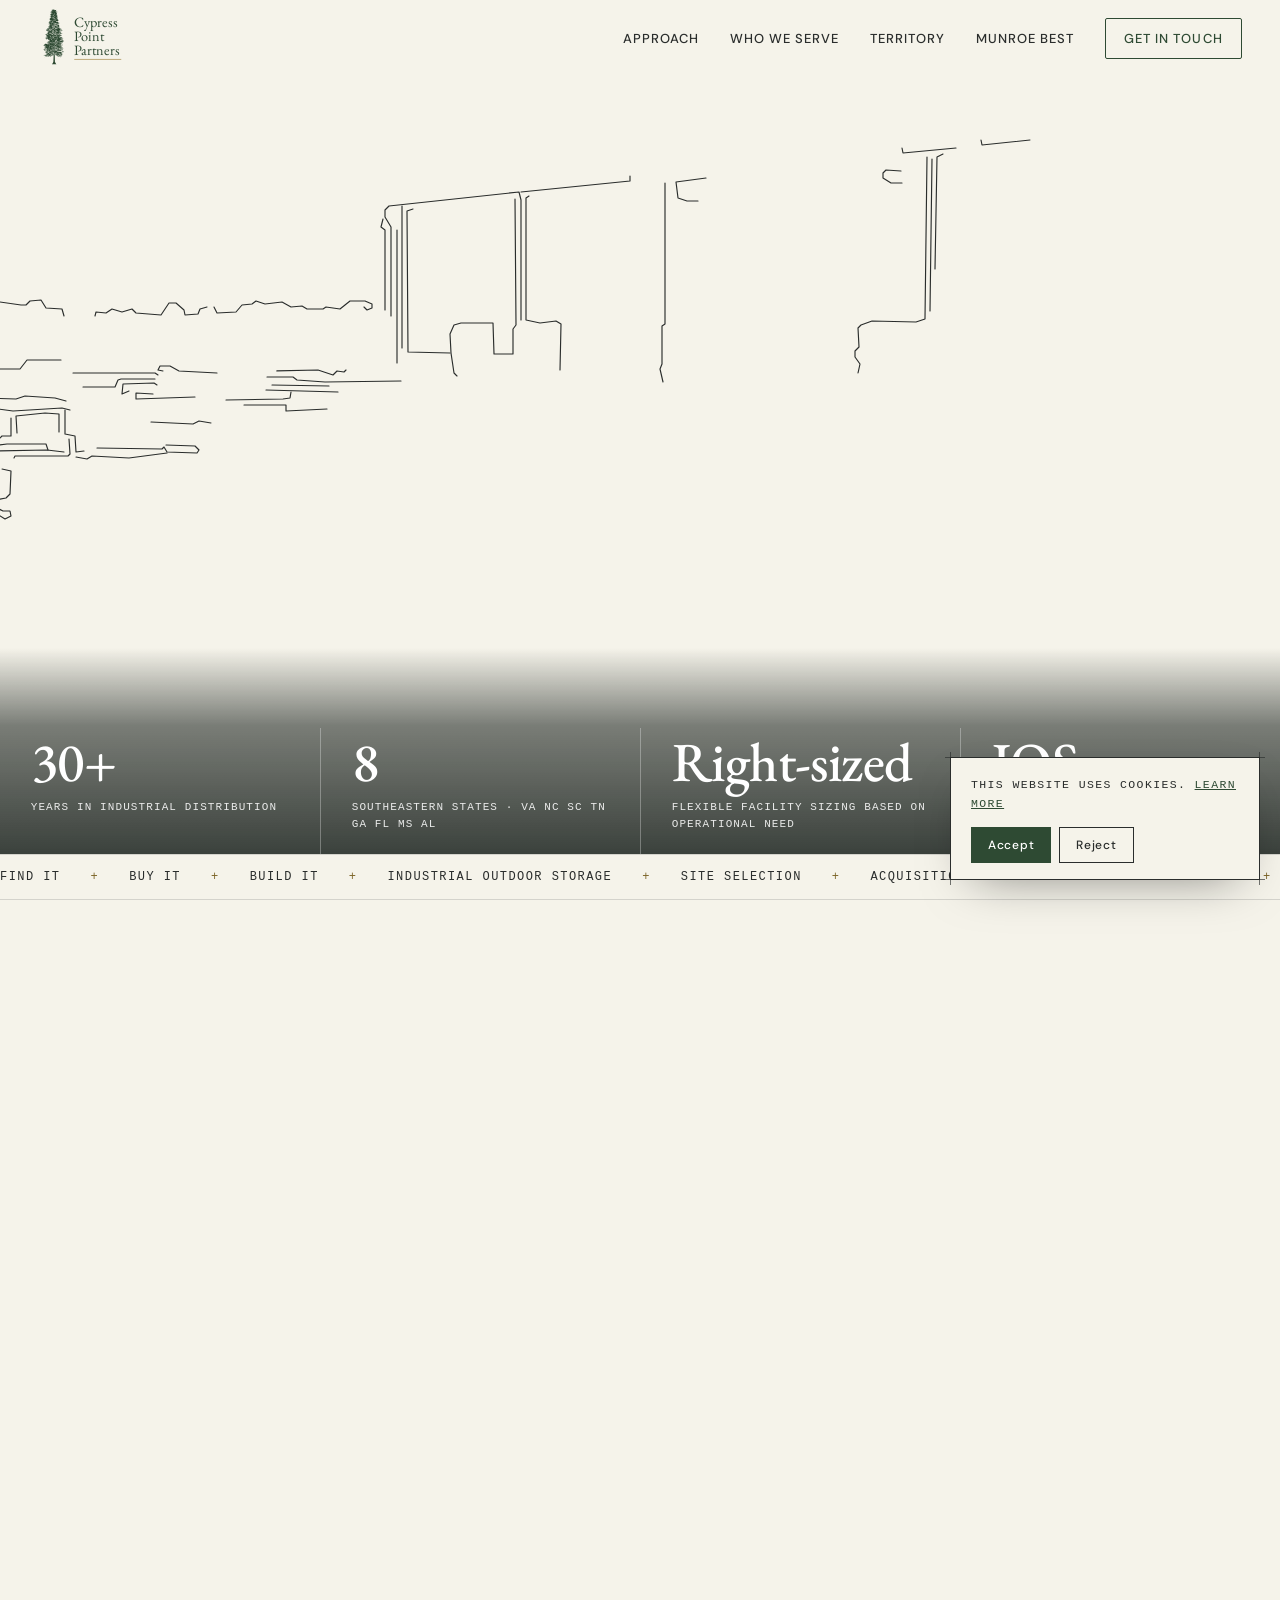
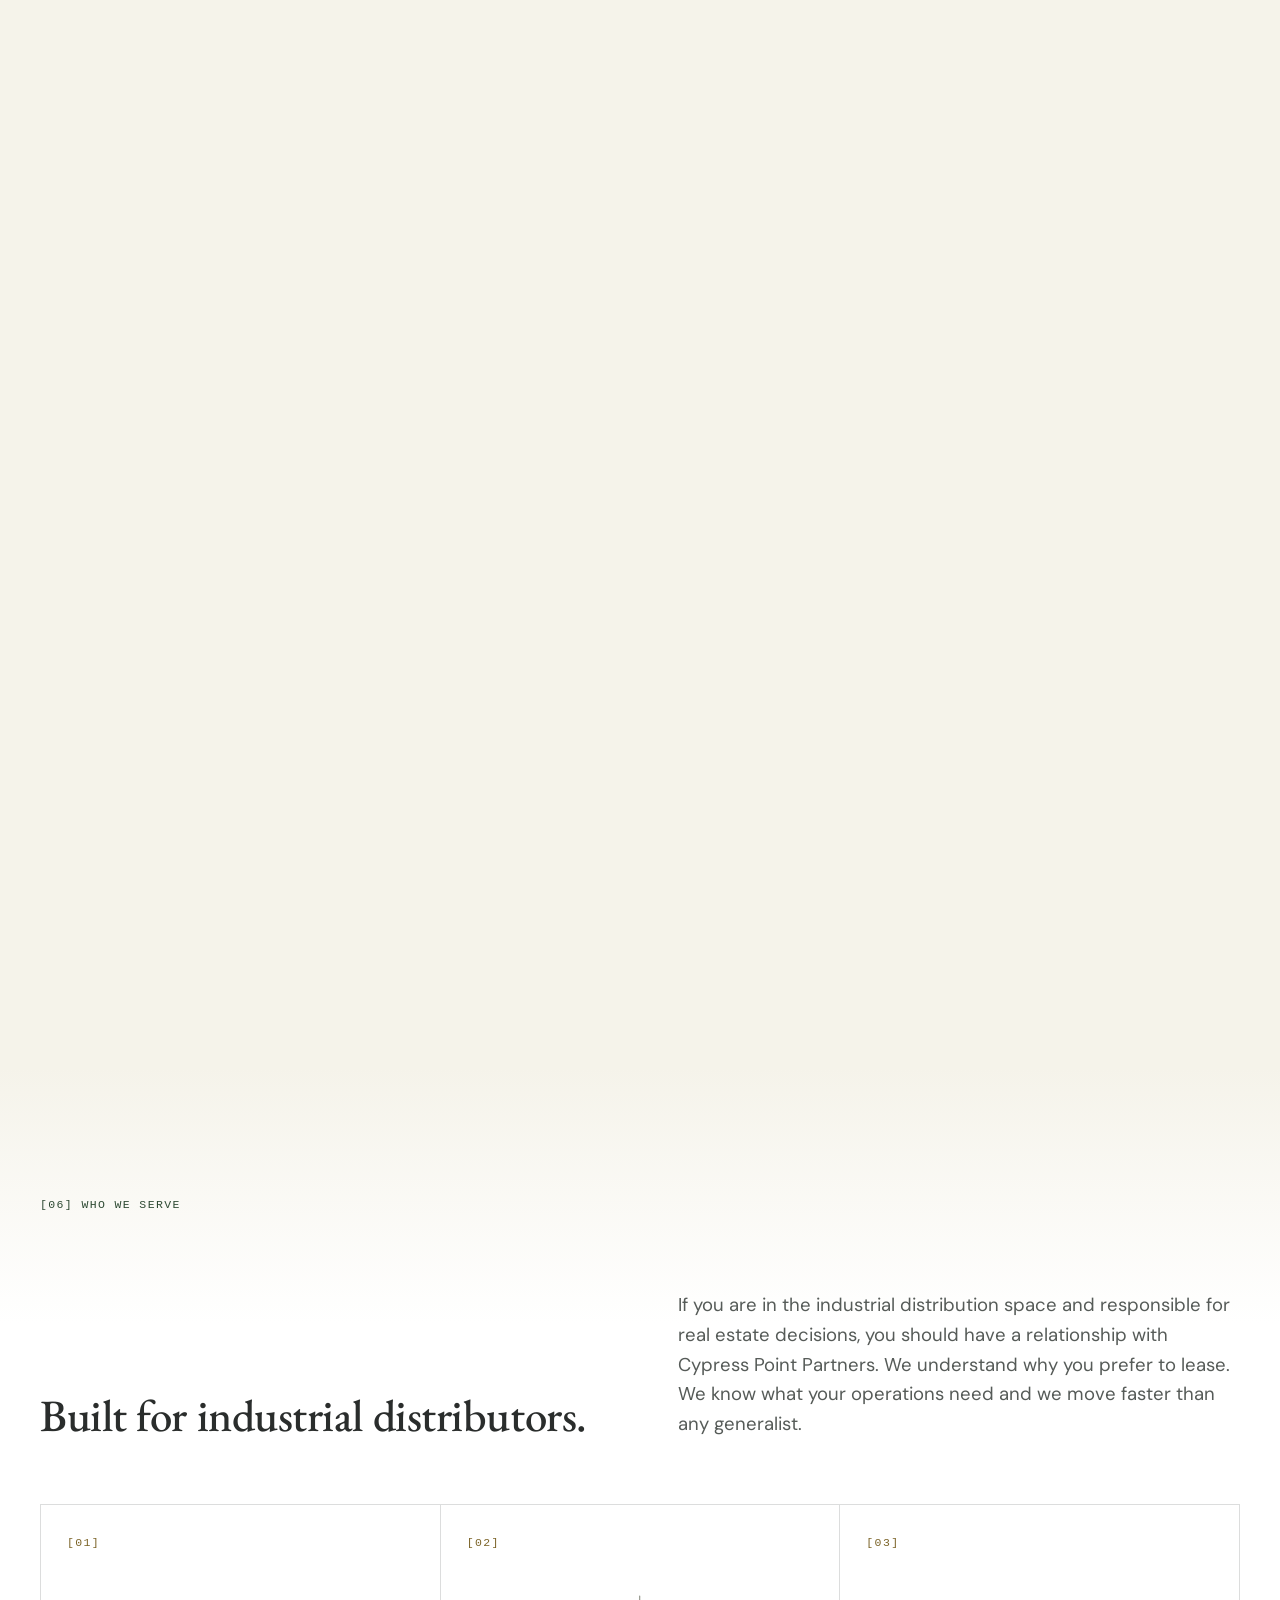
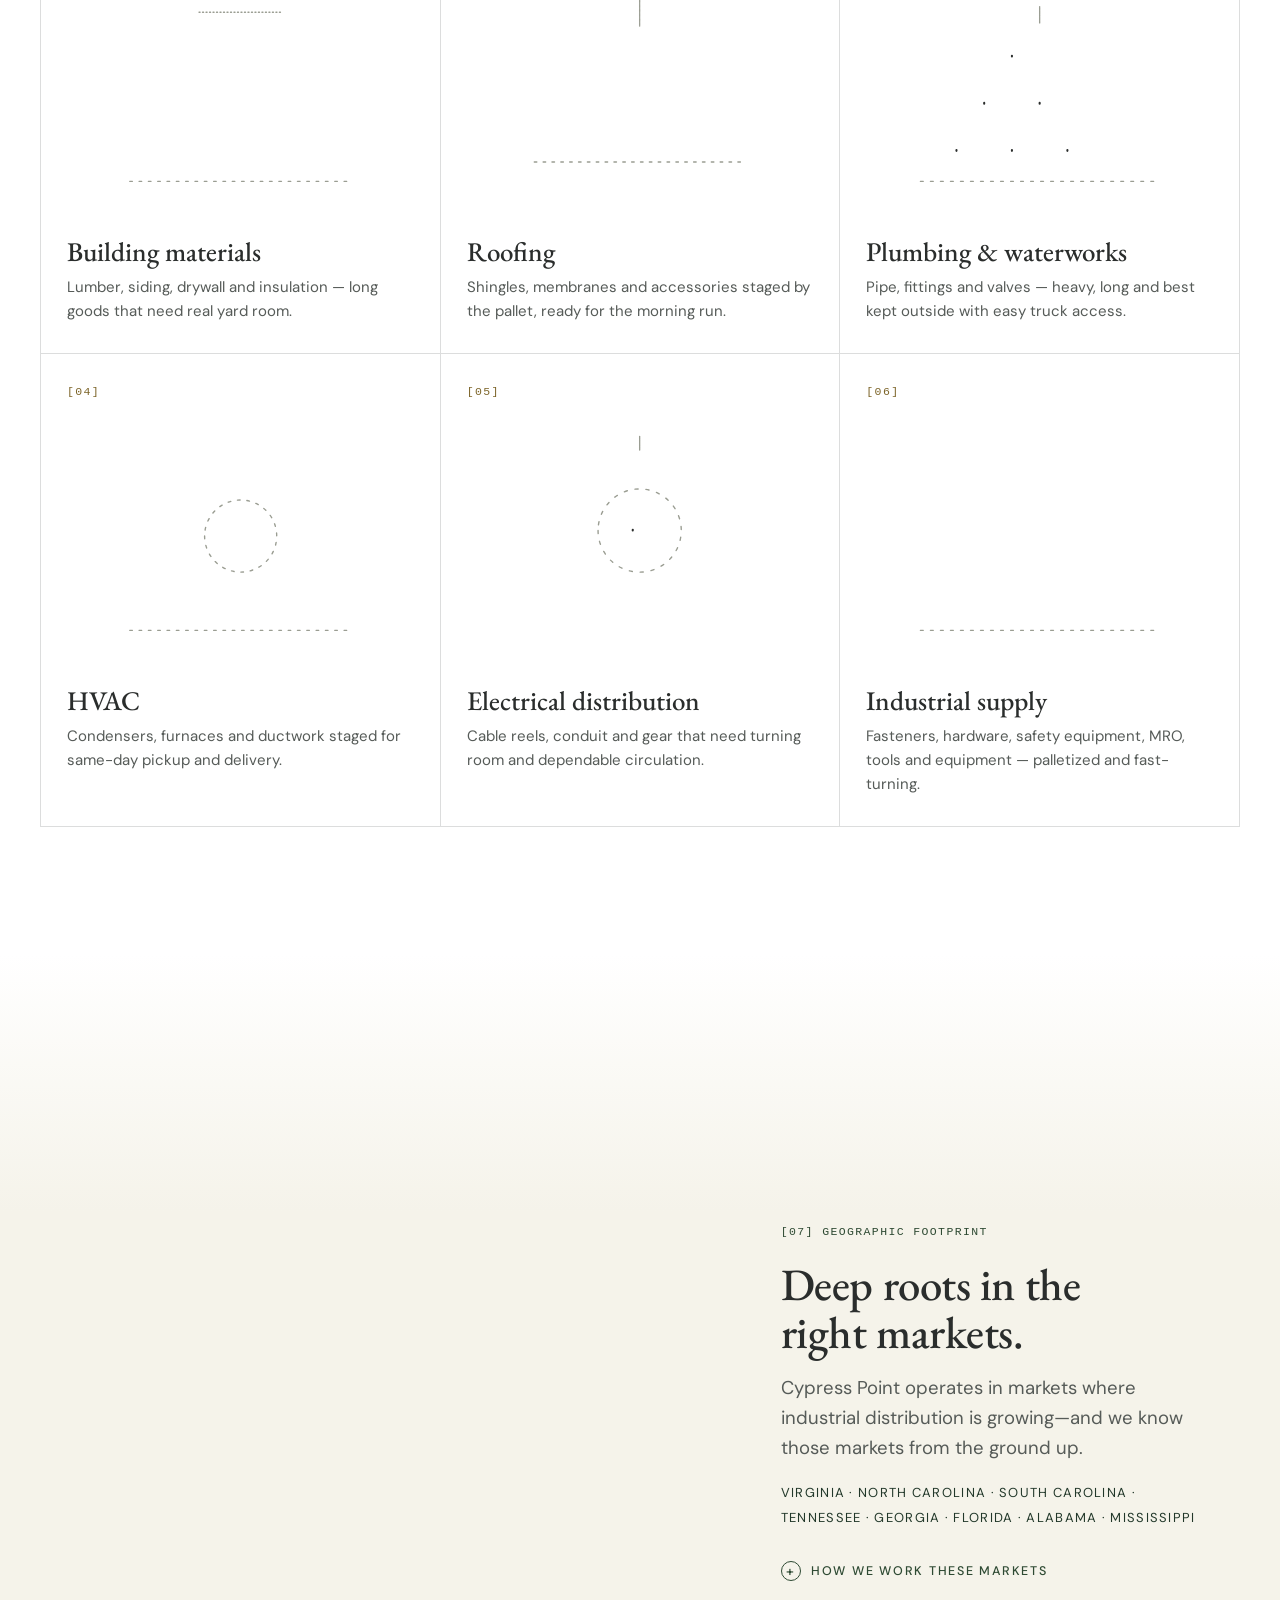
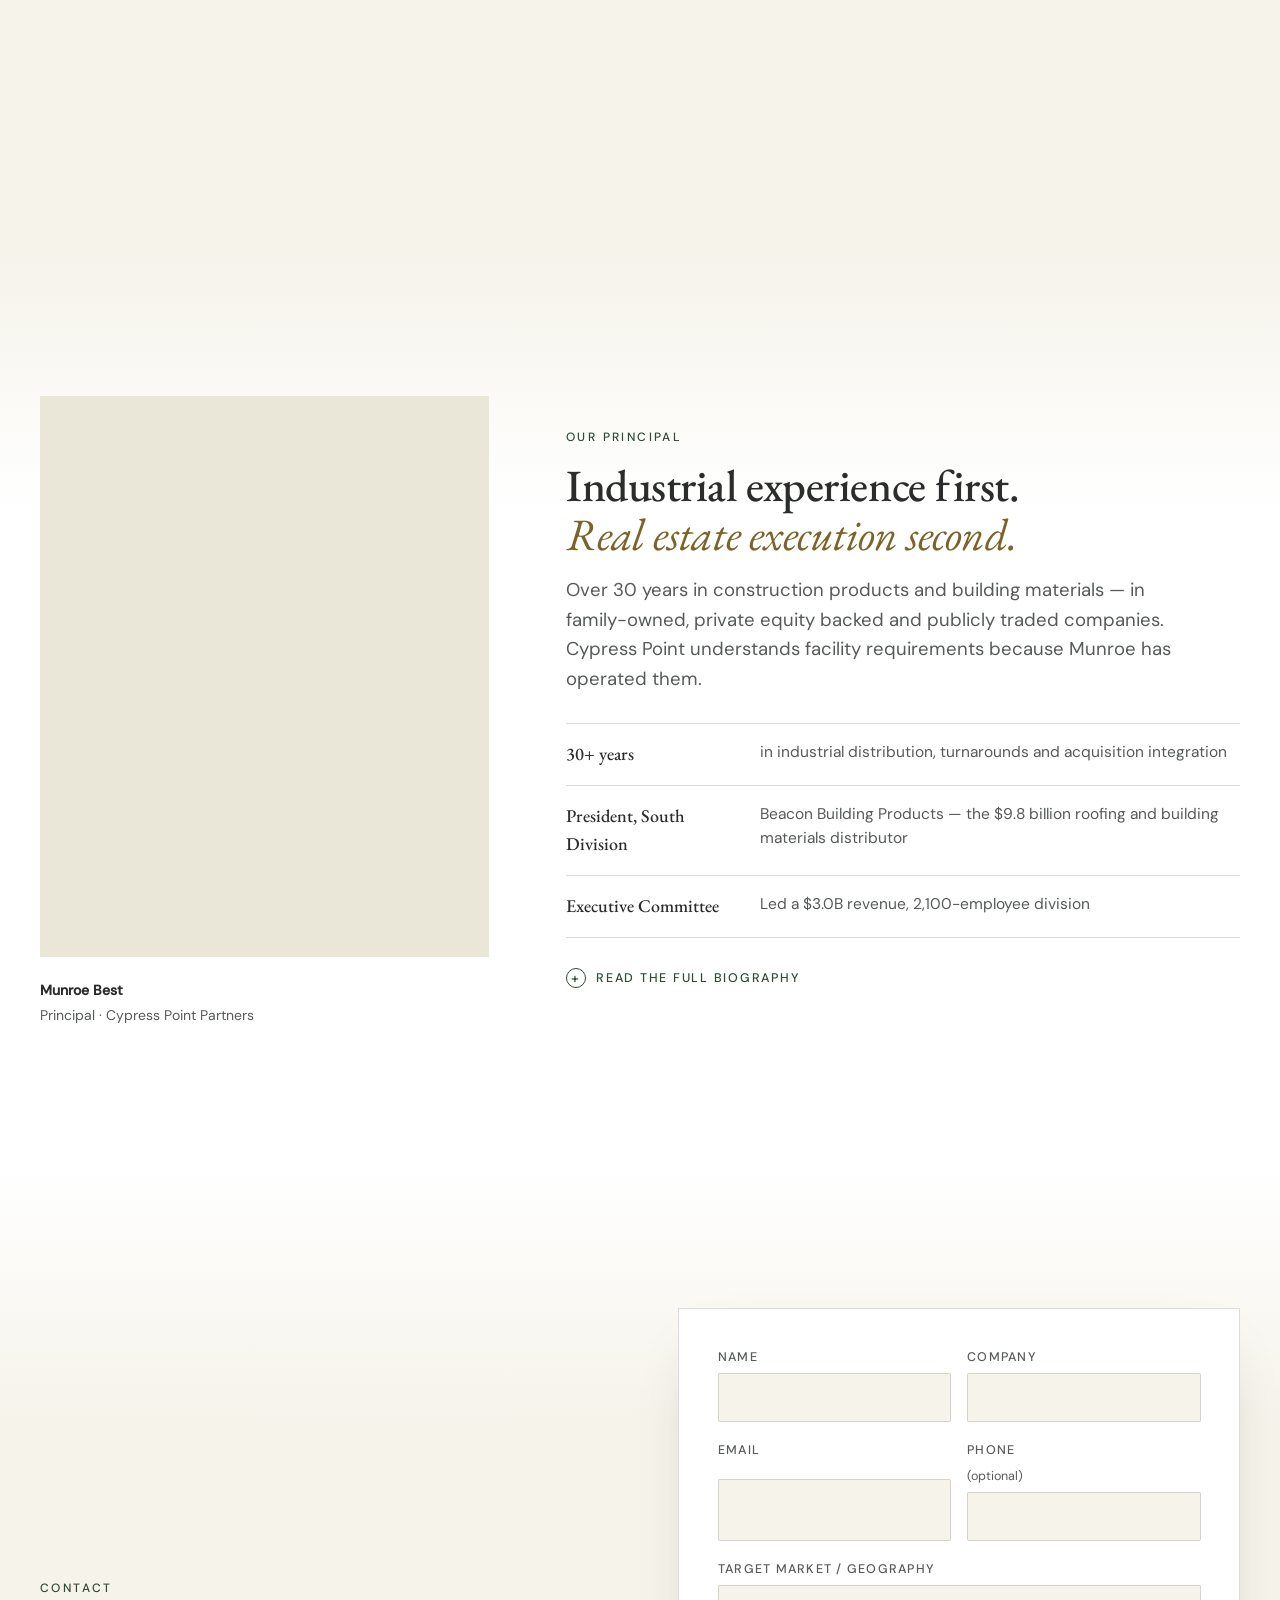
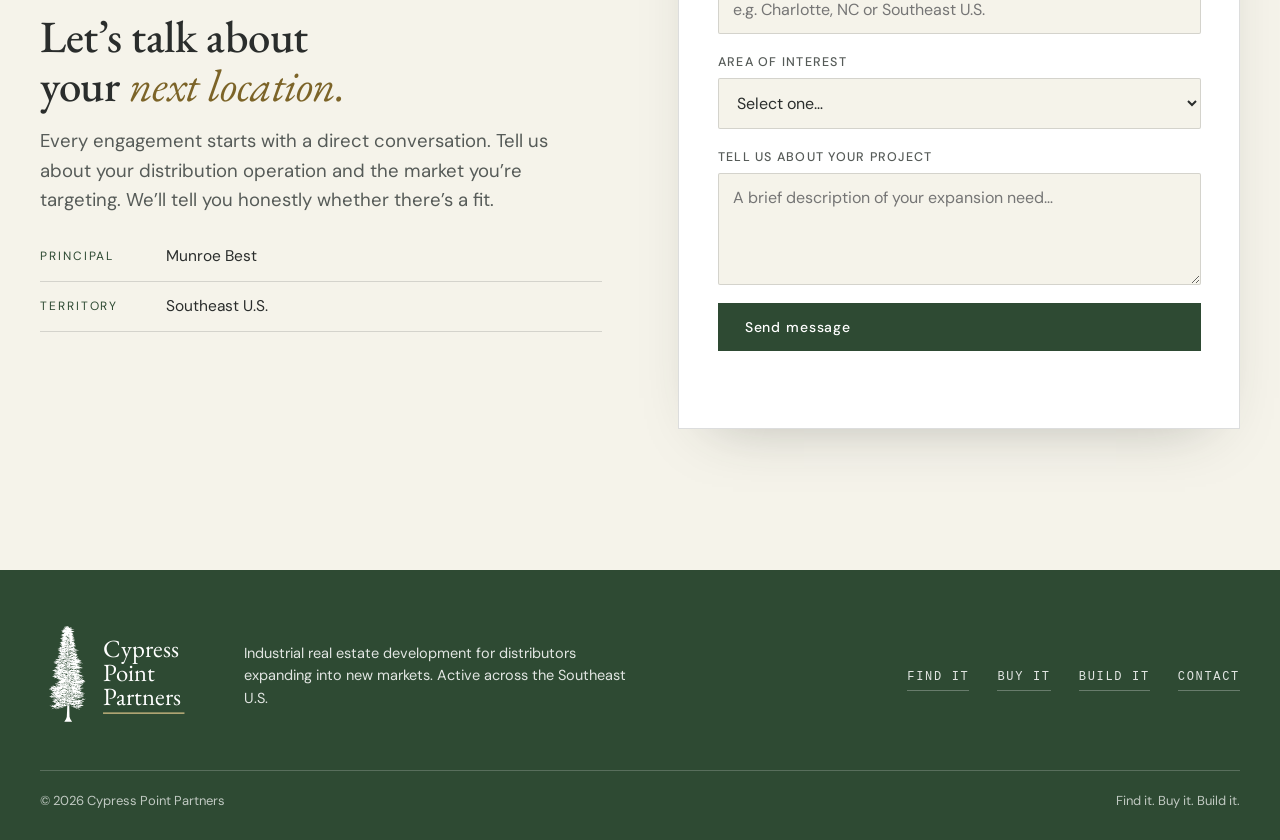
==== commit 962a00ff: "Update /new preview: mobile layout (graphic above, read more), two-column cards Co-Authored-By: Clau" ====
--- a/public/new/index.html
+++ b/public/new/index.html
@@ -11,8 +11,8 @@
   <link rel="alternate icon" href="favicon.ico">
   <style>.nav-logo svg{width:97px;height:64px}.hero-photo,.hero-lines,#stage,.footer-logo{max-width:100%}.hero{background:#f7f5f0;min-height:100vh}</style>
   <script>document.documentElement.classList.add('js');</script>
-  <script type="module" crossorigin src="./assets/index-BdQYKOEE.js"></script>
-  <link rel="stylesheet" crossorigin href="./assets/index-BgsvtMu3.css">
+  <script type="module" crossorigin src="./assets/index-CS8EIyN8.js"></script>
+  <link rel="stylesheet" crossorigin href="./assets/index-DVcFQq5I.css">
 </head>
 <body>
 <svg width="0" height="0" style="position:absolute" aria-hidden="true" focusable="false"><defs>
--- a/public/new/assets/index-DVcFQq5I.css
+++ b/public/new/assets/index-DVcFQq5I.css
@@ -0,0 +1 @@
+@font-face{font-family:EB Garamond;font-style:normal;font-display:swap;font-weight:400;src:url(./eb-garamond-cyrillic-ext-400-normal-o8fRvAFQ.woff2)format("woff2"),url(./eb-garamond-cyrillic-ext-400-normal-DG8lny6_.woff)format("woff");unicode-range:U+460-52F,U+1C80-1C8A,U+20B4,U+2DE0-2DFF,U+A640-A69F,U+FE2E-FE2F}@font-face{font-family:EB Garamond;font-style:normal;font-display:swap;font-weight:400;src:url(./eb-garamond-cyrillic-400-normal-DDLP67lu.woff2)format("woff2"),url(./eb-garamond-cyrillic-400-normal-C0kVTdou.woff)format("woff");unicode-range:U+301,U+400-45F,U+490-491,U+4B0-4B1,U+2116}@font-face{font-family:EB Garamond;font-style:normal;font-display:swap;font-weight:400;src:url(./eb-garamond-greek-ext-400-normal-K8pwR3tn.woff2)format("woff2"),url(./eb-garamond-greek-ext-400-normal-BaZl8BIK.woff)format("woff");unicode-range:U+1F??}@font-face{font-family:EB Garamond;font-style:normal;font-display:swap;font-weight:400;src:url(./eb-garamond-greek-400-normal-CVAbzS9p.woff2)format("woff2"),url(./eb-garamond-greek-400-normal-d4JlP2QH.woff)format("woff");unicode-range:U+370-377,U+37A-37F,U+384-38A,U+38C,U+38E-3A1,U+3A3-3FF}@font-face{font-family:EB Garamond;font-style:normal;font-display:swap;font-weight:400;src:url(./eb-garamond-vietnamese-400-normal-CLvJdMEL.woff2)format("woff2"),url(./eb-garamond-vietnamese-400-normal-ifvNSiWx.woff)format("woff");unicode-range:U+102-103,U+110-111,U+128-129,U+168-169,U+1A0-1A1,U+1AF-1B0,U+300-301,U+303-304,U+308-309,U+323,U+329,U+1EA0-1EF9,U+20AB}@font-face{font-family:EB Garamond;font-style:normal;font-display:swap;font-weight:400;src:url(./eb-garamond-latin-ext-400-normal-o4A__6QZ.woff2)format("woff2"),url(./eb-garamond-latin-ext-400-normal-B4EmgUmt.woff)format("woff");unicode-range:U+100-2BA,U+2BD-2C5,U+2C7-2CC,U+2CE-2D7,U+2DD-2FF,U+304,U+308,U+329,U+1D00-1DBF,U+1E00-1E9F,U+1EF2-1EFF,U+2020,U+20A0-20AB,U+20AD-20C0,U+2113,U+2C60-2C7F,U+A720-A7FF}@font-face{font-family:EB Garamond;font-style:normal;font-display:swap;font-weight:400;src:url(./eb-garamond-latin-400-normal-BCNrxLz_.woff2)format("woff2"),url(./eb-garamond-latin-400-normal-maQnHeKB.woff)format("woff");unicode-range:U+??,U+131,U+152-153,U+2BB-2BC,U+2C6,U+2DA,U+2DC,U+304,U+308,U+329,U+2000-206F,U+20AC,U+2122,U+2191,U+2193,U+2212,U+2215,U+FEFF,U+FFFD}@font-face{font-family:EB Garamond;font-style:normal;font-display:swap;font-weight:500;src:url(./eb-garamond-cyrillic-ext-500-normal-DcO3I2lp.woff2)format("woff2"),url(./eb-garamond-cyrillic-ext-500-normal-I3TfTkSf.woff)format("woff");unicode-range:U+460-52F,U+1C80-1C8A,U+20B4,U+2DE0-2DFF,U+A640-A69F,U+FE2E-FE2F}@font-face{font-family:EB Garamond;font-style:normal;font-display:swap;font-weight:500;src:url(./eb-garamond-cyrillic-500-normal-c5LjvaqX.woff2)format("woff2"),url(./eb-garamond-cyrillic-500-normal-CLHyttEY.woff)format("woff");unicode-range:U+301,U+400-45F,U+490-491,U+4B0-4B1,U+2116}@font-face{font-family:EB Garamond;font-style:normal;font-display:swap;font-weight:500;src:url(./eb-garamond-greek-ext-500-normal-DkhmZW4r.woff2)format("woff2"),url(./eb-garamond-greek-ext-500-normal-CMJ7zNBO.woff)format("woff");unicode-range:U+1F??}@font-face{font-family:EB Garamond;font-style:normal;font-display:swap;font-weight:500;src:url(./eb-garamond-greek-500-normal-BtA0fbXC.woff2)format("woff2"),url(./eb-garamond-greek-500-normal-BjSCMh1N.woff)format("woff");unicode-range:U+370-377,U+37A-37F,U+384-38A,U+38C,U+38E-3A1,U+3A3-3FF}@font-face{font-family:EB Garamond;font-style:normal;font-display:swap;font-weight:500;src:url(./eb-garamond-vietnamese-500-normal-BCT1_K6u.woff2)format("woff2"),url(./eb-garamond-vietnamese-500-normal-B0TRhMco.woff)format("woff");unicode-range:U+102-103,U+110-111,U+128-129,U+168-169,U+1A0-1A1,U+1AF-1B0,U+300-301,U+303-304,U+308-309,U+323,U+329,U+1EA0-1EF9,U+20AB}@font-face{font-family:EB Garamond;font-style:normal;font-display:swap;font-weight:500;src:url(./eb-garamond-latin-ext-500-normal-BFuc0jzo.woff2)format("woff2"),url(./eb-garamond-latin-ext-500-normal-obw7ZvB_.woff)format("woff");unicode-range:U+100-2BA,U+2BD-2C5,U+2C7-2CC,U+2CE-2D7,U+2DD-2FF,U+304,U+308,U+329,U+1D00-1DBF,U+1E00-1E9F,U+1EF2-1EFF,U+2020,U+20A0-20AB,U+20AD-20C0,U+2113,U+2C60-2C7F,U+A720-A7FF}@font-face{font-family:EB Garamond;font-style:normal;font-display:swap;font-weight:500;src:url(./eb-garamond-latin-500-normal-DehAIUv0.woff2)format("woff2"),url(./eb-garamond-latin-500-normal-DZU8xF9o.woff)format("woff");unicode-range:U+??,U+131,U+152-153,U+2BB-2BC,U+2C6,U+2DA,U+2DC,U+304,U+308,U+329,U+2000-206F,U+20AC,U+2122,U+2191,U+2193,U+2212,U+2215,U+FEFF,U+FFFD}@font-face{font-family:EB Garamond;font-style:italic;font-display:swap;font-weight:400;src:url(./eb-garamond-cyrillic-ext-400-italic-Bz1w3xqM.woff2)format("woff2"),url(./eb-garamond-cyrillic-ext-400-italic-CYS3phfl.woff)format("woff");unicode-range:U+460-52F,U+1C80-1C8A,U+20B4,U+2DE0-2DFF,U+A640-A69F,U+FE2E-FE2F}@font-face{font-family:EB Garamond;font-style:italic;font-display:swap;font-weight:400;src:url(./eb-garamond-cyrillic-400-italic-BGIwiowF.woff2)format("woff2"),url(./eb-garamond-cyrillic-400-italic-BZInx2ys.woff)format("woff");unicode-range:U+301,U+400-45F,U+490-491,U+4B0-4B1,U+2116}@font-face{font-family:EB Garamond;font-style:italic;font-display:swap;font-weight:400;src:url(./eb-garamond-greek-ext-400-italic-CHZOQEtG.woff2)format("woff2"),url(./eb-garamond-greek-ext-400-italic-BL1XYHtS.woff)format("woff");unicode-range:U+1F??}@font-face{font-family:EB Garamond;font-style:italic;font-display:swap;font-weight:400;src:url(./eb-garamond-greek-400-italic-Dqr5KC66.woff2)format("woff2"),url(./eb-garamond-greek-400-italic-BamGE6QP.woff)format("woff");unicode-range:U+370-377,U+37A-37F,U+384-38A,U+38C,U+38E-3A1,U+3A3-3FF}@font-face{font-family:EB Garamond;font-style:italic;font-display:swap;font-weight:400;src:url(./eb-garamond-vietnamese-400-italic-DQ8HKnks.woff2)format("woff2"),url(./eb-garamond-vietnamese-400-italic-ORtyMVfw.woff)format("woff");unicode-range:U+102-103,U+110-111,U+128-129,U+168-169,U+1A0-1A1,U+1AF-1B0,U+300-301,U+303-304,U+308-309,U+323,U+329,U+1EA0-1EF9,U+20AB}@font-face{font-family:EB Garamond;font-style:italic;font-display:swap;font-weight:400;src:url(./eb-garamond-latin-ext-400-italic-V7s3nWfX.woff2)format("woff2"),url(./eb-garamond-latin-ext-400-italic-DUSsnRSD.woff)format("woff");unicode-range:U+100-2BA,U+2BD-2C5,U+2C7-2CC,U+2CE-2D7,U+2DD-2FF,U+304,U+308,U+329,U+1D00-1DBF,U+1E00-1E9F,U+1EF2-1EFF,U+2020,U+20A0-20AB,U+20AD-20C0,U+2113,U+2C60-2C7F,U+A720-A7FF}@font-face{font-family:EB Garamond;font-style:italic;font-display:swap;font-weight:400;src:url(./eb-garamond-latin-400-italic-DSEbMgZu.woff2)format("woff2"),url(./eb-garamond-latin-400-italic-CDFyLPXJ.woff)format("woff");unicode-range:U+??,U+131,U+152-153,U+2BB-2BC,U+2C6,U+2DA,U+2DC,U+304,U+308,U+329,U+2000-206F,U+20AC,U+2122,U+2191,U+2193,U+2212,U+2215,U+FEFF,U+FFFD}@font-face{font-family:DM Sans;font-style:normal;font-display:swap;font-weight:400;src:url(./dm-sans-latin-ext-400-normal-BtiwyxMk.woff2)format("woff2"),url(./dm-sans-latin-ext-400-normal-BjWJ59Pq.woff)format("woff");unicode-range:U+100-2BA,U+2BD-2C5,U+2C7-2CC,U+2CE-2D7,U+2DD-2FF,U+304,U+308,U+329,U+1D00-1DBF,U+1E00-1E9F,U+1EF2-1EFF,U+2020,U+20A0-20AB,U+20AD-20C0,U+2113,U+2C60-2C7F,U+A720-A7FF}@font-face{font-family:DM Sans;font-style:normal;font-display:swap;font-weight:400;src:url(./dm-sans-latin-400-normal-CW0RaeGs.woff2)format("woff2"),url(./dm-sans-latin-400-normal-BwCSEQnW.woff)format("woff");unicode-range:U+??,U+131,U+152-153,U+2BB-2BC,U+2C6,U+2DA,U+2DC,U+304,U+308,U+329,U+2000-206F,U+20AC,U+2122,U+2191,U+2193,U+2212,U+2215,U+FEFF,U+FFFD}@font-face{font-family:DM Sans;font-style:normal;font-display:swap;font-weight:500;src:url(./dm-sans-latin-ext-500-normal-BJfUCQsA.woff2)format("woff2"),url(./dm-sans-latin-ext-500-normal-DR84L5F-.woff)format("woff");unicode-range:U+100-2BA,U+2BD-2C5,U+2C7-2CC,U+2CE-2D7,U+2DD-2FF,U+304,U+308,U+329,U+1D00-1DBF,U+1E00-1E9F,U+1EF2-1EFF,U+2020,U+20A0-20AB,U+20AD-20C0,U+2113,U+2C60-2C7F,U+A720-A7FF}@font-face{font-family:DM Sans;font-style:normal;font-display:swap;font-weight:500;src:url(./dm-sans-latin-500-normal-B9HHJjqV.woff2)format("woff2"),url(./dm-sans-latin-500-normal-Dr3UlScf.woff)format("woff");unicode-range:U+??,U+131,U+152-153,U+2BB-2BC,U+2C6,U+2DA,U+2DC,U+304,U+308,U+329,U+2000-206F,U+20AC,U+2122,U+2191,U+2193,U+2212,U+2215,U+FEFF,U+FFFD}:root{--ink:#2a2d2c;--ink-2:#565b58;--paper:#f5f3ea;--paper-2:#ebe7d8;--white:#fff;--green:#2e4a33;--green-d:#22382a;--green-l:#e3e9de;--gold:#a88948;--gold-d:#7c6428;--line:#2a2d2c29;--serif:"EB Garamond", Georgia, "Times New Roman", serif;--sans:"DM Sans", system-ui, -apple-system, "Segoe UI", sans-serif;--nav-h:76px}*,:before,:after{box-sizing:border-box}html{scroll-behavior:smooth;-webkit-text-size-adjust:100%}body{background:var(--paper);color:var(--ink);font:400 17px/1.6 var(--sans);-webkit-font-smoothing:antialiased;margin:0}img,svg{max-width:100%}h1,h2{font-family:var(--serif);letter-spacing:-.01em;text-wrap:balance;margin:0;font-weight:500;line-height:1.08}em{color:var(--gold-d);font-style:italic}p{margin:0}a{color:inherit}:focus-visible{outline:2px solid var(--green);outline-offset:3px;border-radius:2px}.skip{background:var(--ink);color:#fff;z-index:300;padding:10px 14px;position:absolute;top:-60px;left:12px}.skip:focus{top:12px}.wrap{width:min(1200px,100% - 48px);margin-inline-start:auto;margin-inline-end:auto}.kicker{letter-spacing:.2em;text-transform:uppercase;color:var(--green);margin-bottom:18px;font-size:12px;font-weight:500}.kicker b{color:var(--gold-d);margin-right:10px;font-weight:500}.lead{color:var(--ink-2);max-width:34em;margin-top:18px;font-size:clamp(17px,1.35vw,20px)}.note{color:var(--ink-2);border-left:2px solid var(--gold);margin-top:18px;padding-left:14px;font-size:13.5px}.btn{min-height:48px;font:500 14px/1 var(--sans);letter-spacing:.06em;cursor:pointer;border:1px solid #0000;border-radius:2px;align-items:center;padding:0 26px;text-decoration:none;transition:background .2s,color .2s,border-color .2s;display:inline-flex}.btn-primary{background:var(--green);color:#fff}.btn-ghost{border-color:var(--ink);color:var(--ink);background:0 0}.btn-ghost:hover{background:var(--ink);color:#fff}.actions{flex-wrap:wrap;gap:12px;margin-top:30px;display:flex}.nav{z-index:100;height:var(--nav-h);justify-content:space-between;align-items:center;padding:0 clamp(16px,3vw,40px);transition:background .3s,box-shadow .3s;display:flex;position:fixed;top:0;bottom:auto;left:0;right:0}.nav.scrolled{-webkit-backdrop-filter:blur(8px);backdrop-filter:blur(8px);box-shadow:0 1px 0 var(--line);background:#f5f3eaf0}.nav-logo{height:58px;display:block}.nav-logo svg{width:auto;height:100%;display:block}.logo-word{letter-spacing:0;font-family:EB Garamond,Georgia,serif;font-weight:400}.nav-links{align-items:center;gap:clamp(16px,2.4vw,34px);margin:0;padding:0;list-style:none;display:flex}.nav-links a{letter-spacing:.08em;text-transform:uppercase;font-size:13px;font-weight:500;text-decoration:none}.nav-links a:not(.nav-cta):hover{color:var(--green)}.nav-cta{border:1px solid var(--green);color:var(--green);border-radius:2px;padding:11px 18px}.nav-cta:hover{background:var(--green);color:#fff}.story{background:var(--paper);position:relative}.story-grid{display:block;position:relative}.stage-wrap{background:var(--paper);height:100vh;min-height:560px;position:sticky;top:0;overflow:hidden}.stage-caption{letter-spacing:.16em;text-transform:uppercase;color:var(--ink-2);z-index:3;font-size:11px;position:absolute;bottom:20px;left:clamp(16px,3vw,40px)}.stage-hud{letter-spacing:.14em;text-transform:uppercase;color:var(--gold-d);opacity:0;z-index:3;font-size:12px;transition:opacity .3s;position:absolute;bottom:18px;right:clamp(16px,3vw,40px)}.stage-hud.on{opacity:1}.steps{z-index:2;pointer-events:none;margin-top:-100vh;position:relative}.step{min-height:calc(var(--w,1) * 80vh);padding:0 clamp(24px,5vw,90px);position:relative}.step:first-child{min-height:calc(var(--w,1) * 80vh + 8vh)}.step-body{pointer-events:auto;max-width:31rem;text-shadow:0 0 14px var(--paper), 0 0 5px var(--paper), 0 0 2px var(--paper);transition:opacity .45s,transform .45s;position:sticky;top:16vh}.js .step:not(.on) .step-body{opacity:0;pointer-events:none;transform:translateY(14px)}.issues,.criteria,.beats{gap:10px;margin:26px 0 0;padding:0;list-style:none;display:grid}.issues li,.criteria li,.beats li{border:1px solid var(--line);background:#ffffff8c;padding:12px 14px 12px 44px;font-size:15.5px;transition:background .3s,border-color .3s,color .3s;position:relative}.issues li span{border:1px solid var(--gold-d);width:20px;height:20px;color:var(--gold-d);border-radius:50%;place-items:center;font-size:11px;display:grid;position:absolute;top:11px;left:14px}.criteria li:before,.beats li:before{content:"";border:1.5px solid var(--green);border-radius:50%;width:10px;height:10px;margin-top:-5px;transition:background .3s;position:absolute;top:50%;left:16px}.beats{counter-reset:b;gap:6px}.beats li{padding:9px 14px 9px 44px;font-size:14.5px}.beats li:before{border-radius:2px}li.hit{background:var(--green-l);border-color:var(--green)}.issues li.hit{border-color:var(--gold);background:#f3ead2}.criteria li.hit:before,.beats li.hit:before{background:var(--green)}.states-list{letter-spacing:.1em;text-transform:uppercase;color:var(--green-d);margin-top:18px;font-size:13px;line-height:1.9}.chips{flex-wrap:wrap;gap:8px;margin-top:24px;display:flex}.chip{font:500 13.5px/1 var(--sans);border:1px solid var(--line);cursor:pointer;color:var(--ink);background:#fff9;border-radius:2px;padding:11px 15px;transition:all .2s}.chip:hover{border-color:var(--green)}.chip.hit{background:var(--green);color:#fff;border-color:var(--green)}.more{color:var(--ink-2);margin-top:24px;font-size:15.5px}.more summary{cursor:pointer;letter-spacing:.14em;text-transform:uppercase;color:var(--green);align-items:center;gap:10px;padding:6px 0;font-size:12.5px;font-weight:500;list-style:none;display:inline-flex}.more summary::-webkit-details-marker{display:none}.more summary:before{content:"+";border:1px solid var(--green);border-radius:50%;place-items:center;width:20px;height:20px;font-size:14px;line-height:1;display:grid}.more[open] summary:before{content:"–"}.more p{margin-top:12px}#stage text{font-family:var(--sans)}.ann{letter-spacing:.14em;text-transform:uppercase;fill:var(--ink);font-size:11px;font-weight:500}.callout .lead{stroke:var(--ink);stroke-width:.8px;opacity:.55}.callout .dot{fill:var(--gold);stroke:var(--paper);stroke-width:1.5px}.bx polygon{stroke:var(--ink);stroke-width:.7px;stroke-linejoin:round}.m-shell .ft{fill:#e6ede9}.m-shell .fl{fill:#f7f9f7}.m-shell .fr{fill:#ced9d4}.m-lumber .ft{fill:#e0cb9f}.m-lumber .fl{fill:#cdb284}.m-lumber .fr{fill:#b69b6c}.m-roofing .ft{fill:#6d736f}.m-roofing .fl{fill:#4a504c}.m-roofing .fr{fill:#363a37}.m-pipe .ft,.m-pipe .fr,.m-pipe .fl{fill:#9db1a9}.m-pipe .fr{fill:#7f958c}.m-pipe .fl{fill:#8aa097}.m-hvac .ft{fill:#f2f2ee}.m-hvac .fl{fill:#d7dad7}.m-hvac .fr{fill:#bec3c0}.m-reel .ft,.m-reel .fl{fill:#cfb06f}.m-reel .fr{fill:#a98b4d}.m-crate .ft{fill:#d6dad7}.m-crate .fl{fill:#c0c5c2}.m-crate .fr{fill:#aab0ac}.m-dark .ft,.m-dark .fl,.m-dark .fr{fill:#3c4240}.m-dark .fl{fill:#4a514e}.m-deck .ft,.m-deck .fl,.m-deck .fr{fill:#7a8480}.m-cabA .ft{fill:#46684d}.m-cabA .fl{fill:#2e4a33}.m-cabA .fr{fill:#22382a}.m-cabB .ft{fill:#c4a566}.m-cabB .fl{fill:#a88948}.m-cabB .fr{fill:#85692f}.m-fork .ft{fill:#d4b873}.m-fork .fl{fill:#a88948}.m-fork .fr{fill:#85692f}.m-neighbor .ft{fill:#e2dfd8}.m-neighbor .fl{fill:#d0cdc5}.m-neighbor .fr{fill:#bdbab2}.site-fill{fill:#fbfaf6}.gravel{fill:#ebe7dc}.paving{fill:#dfdcd3}.lane{stroke:#fff;stroke-width:1.4px;stroke-dasharray:7 6;fill:none}.stall{fill:none;stroke:#fff;stroke-width:1px}.boundary{fill:none;stroke:var(--ink);stroke-width:1.3px}.footprint{fill:#2e4a331a;stroke:var(--green);stroke-width:1.6px}.col{fill:var(--paper);stroke:var(--green);stroke-width:.9px}.roof{fill:#e1e9e5;stroke:var(--ink);stroke-width:.9px;stroke-linejoin:round}.wall-l{fill:#f7f9f7;stroke:var(--ink);stroke-width:.9px;stroke-linejoin:round}.wall-r{fill:#ced9d4;stroke:var(--ink);stroke-width:.9px;stroke-linejoin:round}.rib{stroke:var(--green);stroke-width:.5px;opacity:.35}.bay{stroke:var(--ink);stroke-width:.7px;opacity:.5}.door{stroke:var(--ink);stroke-width:.8px}.dock-door{fill:#8e9b96}.grade-door{fill:#7d8b86}.slat{stroke:var(--ink);stroke-width:.5px;opacity:.4}.leveler{fill:#c9c6bd;stroke:var(--ink);stroke-width:.4px}.ramp{fill:#d7d4cb;stroke:var(--ink);stroke-width:.5px}.zone{fill:#2e4a3314;stroke:var(--green);stroke-width:1px;stroke-dasharray:5 4}.aisle{fill:#a889481a;stroke:none}.route{fill:none;stroke:var(--gold);stroke-width:2px;stroke-linejoin:round;opacity:.8;stroke-dasharray:.006 .012}.route-forklift{stroke-width:1.6px}.expand{fill:#a889480f;stroke:var(--gold-d);stroke-width:1.1px;stroke-dasharray:6 4}.expand-roof{fill:none;stroke:var(--gold-d);stroke-width:1.1px;stroke-dasharray:6 4}.fence-rail{fill:none;stroke:var(--ink);stroke-width:.9px;opacity:.75}.fence-post{stroke:var(--ink);stroke-width:.7px;opacity:.7}.strap{stroke:var(--gold);stroke-width:1.3px}.ln-thin{stroke:var(--ink);stroke-width:.5px;opacity:.45}.fan{fill:#fff;stroke:var(--ink);stroke-width:.6px}.fan-hub{fill:var(--ink);opacity:.6}.reel-end{stroke:var(--ink)}.dimline{stroke:var(--gold-d);stroke-width:1px}.carry .bx polygon{stroke-width:.7px}.warn-zone{fill:#a8894842;stroke:var(--gold-d);stroke-width:1.5px;stroke-dasharray:6 4}.warn-grow-box{fill:#a889481a;stroke:var(--gold-d);stroke-width:1.5px;stroke-dasharray:6 4}.warn-path,.warn-x{fill:none;stroke:var(--gold-d);stroke-width:2.6px;stroke-linecap:round}.warn-c .ann,.warn-c .dot{fill:var(--gold-d)}.overflow polygon{stroke:var(--gold-d)}.mline{stroke:var(--ink);stroke-width:.35px;opacity:.1}.road-edge{stroke:var(--ink);stroke-width:1.2px;opacity:.35}.msite-fill{fill:#2a2d2c0a;stroke:var(--ink);stroke-width:.8px;stroke-opacity:.25}.sel-fill{fill:#2e4a334d}.sel-outline{fill:none;stroke:var(--green);stroke-width:3px}.cust-dot{fill:var(--gold);stroke:var(--paper);stroke-width:1.5px}.crit-line{fill:none;stroke:var(--gold-d);stroke-width:2px;stroke-dasharray:6 5}.crit-road{stroke:var(--green);stroke-width:5px;opacity:.75}.crit-fill{fill:#a8894852}.crit-line-poly{fill:#2e4a3340;stroke:var(--green);stroke-width:2px}.crit-grow{fill:#2e4a3314;stroke:var(--green);stroke-width:1.5px;stroke-dasharray:6 5}.acq-box{fill:#fff;stroke:var(--ink);stroke-width:1px;stroke-opacity:.5}.acq-t1{font:500 19px var(--serif);fill:var(--ink)}.acq-t2{font:400 14px var(--sans);fill:var(--ink-2)}.acq-link{fill:none;stroke:var(--gold-d);stroke-width:2px;stroke-linecap:round;stroke-linejoin:round}.acq-note{font:500 12px var(--sans);letter-spacing:.14em;text-transform:uppercase;fill:var(--ink-2)}.ico{fill:none;stroke:var(--green);stroke-width:2px;stroke-linecap:round;stroke-linejoin:round}.st{stroke-linejoin:round}#mapScene{overflow:hidden}.about{background:var(--white);border-top:1px solid var(--line);padding:clamp(80px,11vw,150px) 0}.about-grid{grid-template-columns:minmax(0,.8fr) minmax(0,1.2fr);align-items:center;gap:clamp(32px,6vw,96px);display:grid}.portrait{margin:0;position:relative}.portrait img{aspect-ratio:4/5;object-fit:cover;object-position:50% 20%;background:var(--paper-2);width:100%;height:auto;display:block}.portrait:after{content:"";border:1px solid var(--gold);z-index:-1;position:absolute;top:14px;bottom:-14px;left:14px;right:-14px}.portrait figcaption{gap:2px;margin-top:22px;font-size:14px;display:grid}.portrait figcaption span{color:var(--ink-2)}.facts{border-top:1px solid var(--line);gap:0;margin:28px 0 0;padding:0;list-style:none;display:grid}.facts li{border-bottom:1px solid var(--line);grid-template-columns:11rem 1fr;gap:18px;padding:16px 0;font-size:15.5px;display:grid}.facts strong{font-family:var(--serif);font-size:18px;font-weight:500}.facts span{color:var(--ink-2)}.diffs{gap:14px;margin:26px 0 0;display:grid}.diffs dt{color:var(--ink);font-weight:500}.diffs dd{margin:2px 0 0}.contact{background:var(--paper);border-top:1px solid var(--line);padding:clamp(80px,11vw,150px) 0;position:relative;overflow:hidden}.contact-grid{z-index:1;grid-template-columns:minmax(0,1fr) minmax(0,1fr);align-items:start;gap:clamp(32px,6vw,96px);display:grid;position:relative}.outline-art{width:min(118%,760px);margin:0 0 24px -6%;display:block;overflow:visible}.o-line{fill:none;stroke:var(--ink);stroke-width:1.2px;stroke-linejoin:round}.o-soft{opacity:.45}.o-dash{stroke:var(--gold-d);stroke-dasharray:6 4}.goldline{z-index:0;pointer-events:none;width:100%;height:100%;position:absolute;top:0;bottom:0;left:0;right:0;overflow:visible}#goldPath{stroke:var(--gold);stroke-width:2px;stroke-linecap:round}.contact-details{gap:12px;margin:28px 0 0;display:grid}.contact-details div{border-bottom:1px solid var(--line);grid-template-columns:7rem 1fr;gap:14px;padding-bottom:12px;font-size:15.5px;display:grid}.contact-details dt{letter-spacing:.16em;text-transform:uppercase;color:var(--green);padding-top:3px;font-size:12px}.contact-details dd{margin:0}.form{background:var(--white);border:1px solid var(--line);gap:18px;padding:clamp(22px,3vw,40px);display:grid;box-shadow:0 24px 60px -34px #2a2d2c59}.form label{letter-spacing:.1em;text-transform:uppercase;color:var(--ink-2);gap:6px;font-size:12.5px;font-weight:500;display:grid}.form .opt{text-transform:none;letter-spacing:0;font-weight:400}.form input,.form select,.form textarea{font:400 16px var(--sans);letter-spacing:0;text-transform:none;color:var(--ink);background:var(--paper);border:1px solid var(--line);border-radius:2px;width:100%;padding:13px 14px}.form input:focus,.form select:focus,.form textarea:focus{outline:2px solid var(--green);outline-offset:0;border-color:var(--green);background:#fff}.form [aria-invalid=true]{border-color:#a1442a}.form .row{grid-template-columns:1fr 1fr;gap:16px;display:grid}.hp{height:0;left:-9999px;overflow:hidden;position:absolute!important}.form-status{min-height:1.4em;font-size:14.5px}.form-status.err{color:#8a3220}.form-status.ok{color:var(--green-d)}.form button[disabled]{opacity:.6;cursor:progress}.footer{background:var(--green);color:#ffffffdb;--logo-ink:#fff;--logo-tree:#fff;--logo-gold:#d8c288;padding:56px 0 28px;font-size:14.5px}.footer-grid{grid-template-columns:1.4fr 2fr auto;align-items:start;gap:40px;display:grid}.footer-logo{width:auto;height:96px}.footer ul{gap:8px;margin:0;padding:0;list-style:none;display:grid}.footer a{text-decoration:none}.footer a:hover{text-decoration:underline}.footer-bottom{color:#ffffffb3;border-top:1px solid #fff3;flex-wrap:wrap;justify-content:space-between;gap:16px;margin-top:44px;padding-top:20px;font-size:13px;display:flex}@media (max-width:959px){:root{--nav-h:64px}.nav-links li:not(:last-child){display:none}.nav-logo{height:48px}.step{min-height:calc(var(--w,1) * 62vh);padding:0 20px}.step:first-child{min-height:calc(var(--w,1) * 62vh)}.step-body{top:calc(var(--nav-h) + 12px);max-width:none}.step:first-child .step-body{top:calc(var(--nav-h) + 12px)}.step h1{font-size:36px}.step h2{font-size:27px}.lead{margin-top:12px;font-size:15.5px}.kicker{margin-bottom:10px}.issues li,.criteria li,.buys li,.beats li{padding:8px 12px 8px 38px;font-size:14px}.issues,.criteria,.buys{gap:6px;margin-top:14px}.beats{display:none}.more{margin-top:12px;font-size:14px}.note{margin-top:12px;font-size:12.5px}.actions{margin-top:16px}.btn{min-height:44px;padding:0 18px}.stage-caption{bottom:10px}.about-grid,.contact-grid{grid-template-columns:1fr}.portrait{max-width:420px}.facts li{grid-template-columns:1fr;gap:4px}.footer-grid{grid-template-columns:1fr}.ann{letter-spacing:.1em;font-size:15px}.form .row{grid-template-columns:1fr}}@media (prefers-reduced-motion:reduce){html{scroll-behavior:auto}*,:before,:after{transition-duration:.01ms!important}}@media (max-width:959px){.stage-hud{left:14px;right:auto;top:calc(var(--nav-h) + 8px);font-size:11px;bottom:auto}.stage-caption{font-size:10px}}.buys{counter-reset:by;gap:8px;margin:22px 0 0;padding:0;list-style:none;display:grid}.buys li{border:1px solid var(--line);counter-increment:by;background:#ffffffb3;gap:2px;padding:12px 14px 12px 46px;font-size:15px;transition:background .3s,border-color .3s;display:grid;position:relative}.buys li:before{content:counter(by);border:1px solid var(--green);width:22px;height:22px;color:var(--green);border-radius:50%;place-items:center;font-size:12px;display:grid;position:absolute;top:12px;left:14px}.buys li b{font-weight:500;font-family:var(--serif);font-size:17px}.buys li span{color:var(--ink-2);font-size:14px;line-height:1.45}.buys li.hit{background:var(--green-l);border-color:var(--green)}.buys li.hit:before{background:var(--green);color:#fff}.model-base{fill:#ece8de}.road{fill:#dcd8cd}.highway{fill:#cbc7bc}.cand{fill:none;stroke:var(--gold-d);stroke-width:1px;stroke-dasharray:5 4;opacity:.7}.park{fill:#dde5d6}.m-model .fl{fill:#f2efe8}.m-model .fr{fill:#dedad0}.m-house .ft{fill:#efe3d2}.m-house .fl{fill:#ddd2c0}.m-house .fr{fill:#cbbfab}.m-selbox .ft{fill:#7e9a8e}.m-selbox .fl{fill:#5f7d71}.m-selbox .fr{fill:#2e4a33}.sel-yard{fill:#2e4a3352}.tree-b{fill:#6c8a7d;stroke:#22382a;stroke-width:.7px}.tree-v{fill:none;stroke:#22382a;stroke-width:.6px;opacity:.5}.sign-post{fill:#4a514e}.sign-main{fill:var(--green);stroke:var(--ink);stroke-width:.8px}.sign-h{font:700 17px var(--serif);fill:#fff;letter-spacing:.04em}.sign-s{font:500 12px var(--sans);letter-spacing:.14em;fill:#ecdfb4}.sign-rider-bg{fill:#fff;stroke:var(--ink);stroke-width:.8px}.sign-rider-bg.r2{fill:#f3e6bd}.sign-rider .sign-s{fill:var(--ink)}.sign-bg{fill:#fff;stroke:var(--ink);stroke-width:.6px}.sign-t{font:500 9px var(--sans);letter-spacing:.12em;fill:var(--ink)}.office-door{fill:#6f7d78}.glass-r{fill:#cfe0e6;stroke:var(--ink);stroke-width:.6px}.fence-low{opacity:.35}.lineart .site-fill{fill:none}.lineart .gravel,.lineart .paving{fill:#2a2d2c0a}.lineart polygon{stroke-width:.6px}.lineart .bx polygon,.lineart .roof,.lineart .tree-b{fill:#fff;stroke:var(--ink)}.lineart .m-lumber polygon,.lineart .m-roofing polygon,.lineart .m-pipe polygon,.lineart .m-hvac polygon,.lineart .m-reel polygon,.lineart .m-crate polygon,.lineart .m-wood polygon{fill:#fff}.lineart .m-dark polygon{fill:#d9d6cd}.st-lab{font-size:15px}.btn,.chip,.more summary,.form{text-shadow:none}@media (max-height:760px) and (min-width:960px){.step h1{font-size:44px}.step h2{font-size:32px}.lead{margin-top:12px;font-size:16px}.buys li,.issues li,.criteria li{padding:8px 12px 8px 42px;font-size:14px}.buys li span{font-size:13px}.buys li b{font-size:15.5px}.buys,.issues,.criteria{gap:6px;margin-top:14px}.step-body{top:13vh}.note,.more{margin-top:12px}}@media (min-width:960px){.beats{grid-template-columns:1fr 1fr;gap:6px;margin-top:18px}.beats li{padding:8px 10px 8px 34px;font-size:13px;line-height:1.3}.beats li:before{width:8px;height:8px;margin-top:-4px;left:12px}}@media (max-width:959px){.stage-hud{top:auto;bottom:34px;left:clamp(16px,3vw,40px)}.callout{display:none}}.hero{background:var(--paper);flex-direction:column;justify-content:space-between;min-height:100svh;display:flex;position:relative;overflow:hidden}.hero-photo,.hero-lines{object-fit:cover;object-position:50% 60%;width:100%;height:100%;position:absolute;top:0;bottom:0;left:0;right:0}.hero-lines{fill:var(--ink);pointer-events:none}.hero-scrim{opacity:0;pointer-events:none;background:linear-gradient(90deg,#f5f3eaeb 0%,#f5f3eab8 34%,#f5f3ea00 62%),linear-gradient(#f5f3ea80 0%,#f5f3ea00 40%);transition:opacity 1.2s .6s;position:absolute;top:0;bottom:0;left:0;right:0}.hero.ready .hero-scrim,.no-js .hero-scrim{opacity:1}.hero-content{z-index:2;padding:calc(var(--nav-h) + 9vh) clamp(24px, 5vw, 90px) 0;max-width:46rem;position:relative}.hero-content h1{font-size:clamp(44px,5.6vw,84px)}.hero-content>*{animation:.9s both heroIn}.hero-content>:nth-child(2){animation-delay:.1s}.hero-content>:nth-child(3){animation-delay:.2s}.hero-content>:nth-child(4){animation-delay:.3s}.hero-content>:nth-child(5){animation-delay:.4s}@keyframes heroIn{0%{opacity:0;transform:translateY(14px)}to{opacity:1;transform:none}}.hero-stats{z-index:2;color:#f7f5f0;background:#2e4a33f0;grid-template-columns:repeat(4,1fr);margin:0;display:grid;position:relative}.hero-stats dd{letter-spacing:.12em;text-transform:uppercase;color:#f5f3ead9;margin:8px 0 0;font-size:12.5px;line-height:1.45}@media (max-width:959px){.hero-stats{grid-template-columns:1fr 1fr}.hero-stats>div:nth-child(3){border-left:0}.hero-stats>div:nth-child(n+3){border-top:1px solid #f5f3ea33}.hero-scrim{background:linear-gradient(#f5f3eae6 0%,#f5f3ea99 55%,#f5f3ea00 85%)}.hero-content{padding-top:calc(var(--nav-h) + 4vh)}.hero-photo,.hero-lines{object-position:62% 60%}}.js .hero-photo{opacity:0}.hero.ready .hero-photo{opacity:1}.plate{opacity:0;pointer-events:none;z-index:1;background:var(--paper);position:absolute;top:0;bottom:0;left:0;right:0}.plate video{object-fit:cover;width:100%;height:100%;display:block}.plate-tint{background:linear-gradient(90deg,#24302bd1 0%,#24302b8c 40%,#24302b1a 75%);position:absolute;top:0;bottom:0;left:0;right:0}.plate-card{opacity:0;z-index:1;pointer-events:none;width:min(52vw,760px);margin:0;transition:opacity .5s,transform .5s;position:absolute;top:14vh;right:0;transform:translate(30px)}.plate-card.on{opacity:1;transform:none}.plate-card img{aspect-ratio:16/9;object-fit:cover;width:100%;height:auto;display:block;box-shadow:0 30px 60px -30px #2a2d2c80}.plate-card figcaption{letter-spacing:.16em;text-transform:uppercase;color:var(--ink-2);margin-top:8px;font-size:11px}.step.on[data-scene="4"] .step-body,.step.on[data-scene="4"] .step-body *{text-shadow:none}.step[data-scene="4"] .step-body{color:#f7f5f0}.step[data-scene="4"] .kicker,.step[data-scene="4"] .kicker b,.step[data-scene="4"] .lead,.step[data-scene="4"] .note{color:#efe6cd}.step[data-scene="4"] h2{color:#fff}.step[data-scene="4"] .buys li{color:var(--ink);background:#f5f3eaf0}.step[data-scene="4"] .buys li span{color:var(--ink-2)}.step[data-scene="4"] .more,.step[data-scene="4"] .more summary{color:#efe6cd}.step[data-scene="4"] .more summary:before{border-color:#efe6cd}.step[data-scene="4"] .note{border-left-color:var(--gold)}.stage-wrap:after{content:"";pointer-events:none;z-index:2;background:linear-gradient(90deg,#f5f3eadb 0%,#f5f3ea8c 30%,#f5f3ea00 52%);transition:opacity .5s;position:absolute;top:0;bottom:0;left:0;right:0}.stage-wrap[data-side=r]:after{background:linear-gradient(270deg,#f5f3eadb 0%,#f5f3ea8c 30%,#f5f3ea00 52%)}.stage-wrap.map-on:after{opacity:0}@media (max-width:959px){.stage-wrap:after,.stage-wrap[data-side=r]:after{background:linear-gradient(#f5f3eae0 0%,#f5f3ea80 45%,#f5f3ea00 70%)}.plate-card{display:none}}.stage-caption{z-index:3}.st-ctx{fill:#2a2d2c09;stroke-opacity:.3}.step[data-pos=r] .step-body{margin-left:auto}.dbg .hero,.dbg .about,.dbg .contact,.dbg .footer{display:none}.dbg .step{height:0;min-height:0}.dbg .step.on{height:100vh}.dbg .step .step-body{top:14vh}.m-tire .ft,.m-tire .fl,.m-tire .fr{fill:#2a2c2d}.m-tire .fl{fill:#3a3d3e}.m-hub .ft,.m-hub .fl,.m-hub .fr{fill:#d8dcdb}.m-hub .fl{fill:#c4c9c8}.m-cable .ft,.m-cable .fl,.m-cable .fr{fill:#232628}.m-bollard .ft,.m-bollard .fl,.m-bollard .fr{fill:#e0b52c}.m-carton .ft{fill:#d3b58a}.m-carton .fl{fill:#bd9a6b}.m-carton .fr{fill:#a8865a}.m-car .ft{fill:#c9ccc9}.m-car .fl{fill:#aeb3b0}.m-car .fr{fill:#959b98}.m-car2 .ft{fill:#8a6f5f}.m-car2 .fl{fill:#765c4d}.m-car2 .fr{fill:#614a3e}.m-car3 .ft{fill:#55646d}.m-car3 .fl{fill:#46535b}.m-car3 .fr{fill:#3a454c}.m-wood .ft{fill:#cdb78d}.m-wood .fl{fill:#b9a279}.m-wood .fr{fill:#a38e64}.slotgap{fill:#5b4a30;stroke:none;opacity:.7}.strap-r{fill:#2a2d2c;stroke:none;opacity:.8}.strap-l{stroke:var(--gold-d);stroke-width:1px}.lbl-r{fill:#b2492f;stroke:none}.lbl-b{fill:#2f5a7c;stroke:none}.lbl-g{fill:#c0a24a;stroke:none}.lbl-w{fill:#f4f2ec;stroke:var(--ink);stroke-width:.4px}.pipe-end,.hub-end,.tire-end,.reel-end{stroke:var(--ink);stroke-width:.6px}.pipe-end{fill:#f1eee4}.seam{fill:#2a2d2c52;stroke:none}.coping{fill:#fff;stroke:var(--ink);stroke-width:.5px}.downspout{fill:#8a918e;stroke:var(--ink);stroke-width:.4px}.seal{fill:#26292b;stroke:var(--ink);stroke-width:.5px}.door-win{fill:#2f3538;stroke:none}.plate{fill:var(--gold);stroke:none}.joint{stroke:#2a2d2c38;stroke-width:.6px}.fence-mesh{fill:url(#chain);stroke:none;opacity:.55}.roof-tile{fill:#b9a692;stroke:var(--ink);stroke-width:.6px;stroke-linejoin:round}.gable-end{fill:#e9e2d4;stroke:var(--ink);stroke-width:.6px}.ridge{stroke:var(--ink);stroke-width:.8px}.m-model .ft{fill:#fff}.lot{fill:#d9d5cb}.lawn{fill:#e1e6d6}.drive{fill:#d3cfc4}.trail{fill:none;stroke:#c7c2b3;stroke-width:2px}.shoulder{fill:#d9d5c9}.road-mid{stroke:#fff;stroke-width:.8px;stroke-dasharray:5 5;opacity:.8}.hwy-median{stroke:#e6c34a;stroke-width:1.4px}.hwy-dash{stroke:#fff;stroke-width:1.2px;stroke-dasharray:8 7}.m-glass .ft,.m-glass .fl,.m-glass .fr{fill:#cfe0e6}.cand{fill:none;stroke:var(--gold-d);stroke-width:1.2px;stroke-dasharray:6 4}.m-trailer .ft{fill:#fff}.m-trailer .fl{fill:#f2f2ef}.m-trailer .fr{fill:#dcdcd7}.stage-wrap[data-side=n]:after{opacity:0}.plate-tint{background:linear-gradient(90deg,#1e2a25e6 0%,#1e2a25b8 42%,#1e2a2533 80%)}.step[data-pos=n] .step-body{margin-left:0}@media (min-width:960px){.step[data-scene="6"] .beats{z-index:4;grid-template-columns:repeat(7,1fr);gap:6px;margin:0;display:grid;position:fixed;bottom:56px;left:clamp(24px,5vw,90px);right:clamp(24px,5vw,90px)}.step[data-scene="6"] .beats li{text-align:left;background:#f5f3eae0;padding:26px 8px 8px;font-size:11.5px;line-height:1.3}.step[data-scene="6"] .beats li:before{margin-top:0;top:12px;left:8px}.step[data-scene="6"]:not(.on) .beats,.stage-hud{display:none}}:root{--mono:ui-monospace, "SF Mono", SFMono-Regular, Menlo, Consolas, monospace}.mono{font-family:var(--mono);letter-spacing:.12em;text-transform:uppercase;font-size:11.5px;font-weight:400}.kicker.mono{color:var(--green);margin-bottom:18px;font-size:11.5px}.plus{pointer-events:none;z-index:4;width:11px;height:11px;position:absolute}.plus:before,.plus:after{content:"";background:var(--ink);opacity:.65;position:absolute}.plus:before{width:1px;height:11px;top:0;left:5px}.plus:after{width:11px;height:1px;top:5px;left:0}.plus.tl{top:-6px;left:-6px}.plus.tr{top:-6px;right:-6px}.plus.bl{bottom:-6px;left:-6px}.plus.br{bottom:-6px;right:-6px}.btn{z-index:0;border-radius:0;position:relative;overflow:hidden}.btn span{z-index:1;position:relative}.btn:before{content:"";z-index:0;background:var(--ink);transition:transform .5s cubic-bezier(.23,1,.32,1);position:absolute;top:0;bottom:0;left:0;right:0;transform:translateY(101%)}.btn:hover:before{transform:none}.btn-ghost:hover{background:0 0}.btn-ghost:hover span{color:#fff}.btn-primary:hover{background:var(--green)}.btn-sm{min-height:36px;padding:0 16px;font-size:12px}.hero{min-height:100vh;background:var(--paper);flex-direction:column;min-height:100svh;padding:0;display:flex;position:relative;overflow:hidden}.hero-media{position:absolute;top:0;bottom:0;left:0;right:0}.hero-photo{object-position:50% 58%}.hero-lines{fill:none;stroke:var(--ink);stroke-width:1.15px;stroke-linecap:round;stroke-linejoin:round;opacity:1}.hero-scrim{opacity:0;background:linear-gradient(90deg,#f5f3ea8c 0%,#f5f3ea00 55%);transition:opacity 1.2s .6s}.hero-ruler .r{opacity:0;transition:opacity 1.2s 1.2s;position:absolute}.hero.ready .hero-ruler .r,.hero.ready .hero-ruler .rl{opacity:1}.hero-ruler .h{mix-blend-mode:normal;background:repeating-linear-gradient(90deg,#ffffffd9 0 6px,#0000 6px 12px);height:1px;left:0;right:0}.hero-ruler .v{background:repeating-linear-gradient(0deg,#ffffffd9 0 6px,#0000 6px 12px);width:1px;top:0;bottom:0}.hero-ruler .rl{font:10px var(--mono);color:#fff;opacity:0;letter-spacing:.08em;text-shadow:0 0 6px #00000080;transition:opacity 1.2s 1.4s;position:absolute;transform:translate(6px,-16px)}.hero-cross{pointer-events:none;opacity:0;transition:opacity .3s;position:absolute;top:0;bottom:0;left:0;right:0}.hero-cross.on{opacity:1}.hero-cross .ch{height:1px;left:0;right:0;top:var(--cy,50%);background:#fffc;position:absolute}.hero-cross .cv{width:1px;top:0;bottom:0;left:var(--cx,50%);background:#fffc;position:absolute}.hero-cross .cx{left:calc(var(--cx,50%) + 12px);top:calc(var(--cy,50%) + 12px);font:10px var(--mono);letter-spacing:.08em;color:#fff;text-shadow:0 0 6px #0009;position:absolute}.hero-card{z-index:3;margin:calc(var(--nav-h) + 7vh) 0 0 clamp(24px, 5vw, 90px);border:1px solid var(--line);background:#f5f3eaf2;width:min(35rem,100% - 48px);max-width:none;padding:clamp(26px,2.8vw,42px);animation:.9s both heroIn;position:relative}.hero-card>*{animation:none}.hero-card .lead{color:var(--ink);max-width:none;margin-top:16px;font-size:clamp(17px,1.35vw,19.5px)}.hero-card .actions{margin-top:26px}.hero-card .more{margin-top:18px}.hero-stats{z-index:3;color:#fff;background:linear-gradient(#121a1600 0%,#121a168c 38%,#121a16d1 100%);grid-template-columns:repeat(4,1fr);margin:auto 0 0;padding-top:80px;display:grid;position:relative}.hero-stats>div{border-left:1px solid #ffffff4d;padding:6px clamp(18px,2.4vw,36px) 22px}.hero-stats>div:first-child{border-left:0}.hero-stats dt{font:500 clamp(36px, 4vw, 58px)/1 var(--serif);letter-spacing:-.01em}.hero-stats dd{font:11px/1.5 var(--mono);letter-spacing:.1em;text-transform:uppercase;color:#ffffffe0;margin:10px 0 0}.hero-marquee{z-index:3;background:var(--paper);border-top:1px solid var(--line);align-items:center;height:46px;display:flex;position:relative;overflow:hidden}.mq-track{font:12px var(--mono);letter-spacing:.12em;text-transform:uppercase;white-space:nowrap;flex:none;align-items:center;gap:30px;padding-right:30px;animation:46s linear infinite mq;display:flex}.mq-track b{color:var(--gold-d);font-weight:400}@keyframes mq{to{transform:translate(-100%)}}@media (prefers-reduced-motion:reduce){.mq-track{animation:none}}@media (max-width:959px){.hero-card{margin:calc(var(--nav-h) + 3vh) 16px 0;width:auto}.hero-stats{grid-template-columns:1fr 1fr;padding-top:50px}.hero-stats>div:nth-child(3){border-left:0}.hero-stats>div:nth-child(n+3){border-top:1px solid #ffffff4d}.hero-ruler,.hero-cross{display:none}}.story{background:var(--paper);border-top:1px solid var(--line);padding-top:clamp(60px,11vh,120px)}.stage-panel{border-left:1px solid var(--line);background:var(--paper);z-index:0;position:absolute;top:0;bottom:0;left:38%;right:0}.stage-panel .plus.tl{top:8px}.stage-panel .plus.bl{bottom:8px}#stage{width:100%;height:100%;display:block;position:absolute;top:0;bottom:0;left:0;right:0}.stage-wrap:after{content:none!important}.step-body{max-width:calc(38vw - clamp(24px,5vw,90px) - 28px);text-shadow:none}.js .step:not(.on) .step-body{opacity:0}.plate{z-index:1}.plate-card,.stage-hud,.stage-caption{display:none!important}.beats{margin-top:22px;grid-template-columns:1fr!important}@media (min-width:960px){.step[data-scene="6"] .beats{display:grid!important;position:static!important}.step[data-scene="6"] .beats li{background:#fff9;padding:9px 14px 9px 44px;font-size:14.5px}.step[data-scene="6"] .beats li:before{width:10px;height:10px;margin-top:-5px;top:50%;left:16px}}@media (max-width:959px){.stage-panel{border-left:0;left:0}.stage-wrap:before{content:"";z-index:2;pointer-events:none;background:linear-gradient(#f5f3eaf0 0%,#f5f3eac7 38%,#f5f3ea00 62%);position:absolute;top:0;bottom:0;left:0;right:0}.step-body{max-width:none}.beats{display:none!important}}.serve{background:var(--white);border-top:1px solid var(--line);padding:clamp(80px,10vw,140px) 0}.serve-head{grid-template-columns:1fr 1fr;align-items:end;gap:clamp(24px,6vw,96px);margin-bottom:clamp(36px,5vw,64px);display:grid}.serve-head .kicker{grid-column:1/-1;margin-bottom:0}.serve-head .lead{max-width:none;margin-top:0}.cards{border-top:1px solid var(--line);border-left:1px solid var(--line);grid-template-columns:repeat(3,1fr);margin:0;padding:0;list-style:none;display:grid}.card{border-right:1px solid var(--line);border-bottom:1px solid var(--line);background:var(--white);padding:22px 26px 30px;transition:background .3s;position:relative}.card .num{color:var(--gold-d)}.card svg{width:100%;height:auto;margin:10px 0 14px;transition:transform .6s cubic-bezier(.23,1,.32,1);display:block;overflow:visible}.card h3{font:500 24px/1.15 var(--serif);margin:0 0 8px}.card p{color:var(--ink-2);max-width:26rem;font-size:15px}.card:hover{background:var(--paper)}.card:hover svg{transform:translateY(-8px)}.card .plus{opacity:0;transition:opacity .3s}.card:hover .plus{opacity:1}@media (max-width:959px){.cards{grid-template-columns:1fr 1fr}.serve-head{grid-template-columns:1fr}}@media (max-width:599px){.cards{grid-template-columns:1fr}}.territory{background:var(--paper);border-top:1px solid var(--line);grid-template-columns:58% 1fr;min-height:100vh;display:grid;position:relative;overflow:hidden}.terr-map{min-height:72vh;position:relative}.terr-map svg{width:100%;height:100%;display:block;position:absolute;top:0;bottom:0;left:0;right:0}.terr-copy{align-self:center;max-width:36rem;padding:clamp(48px,7vw,110px) clamp(24px,5vw,90px) clamp(48px,7vw,110px) clamp(24px,3vw,56px)}.terr-copy .lead{max-width:none}.st-ctx{fill:#2a2d2c08;stroke:var(--ink);stroke-width:.5px;stroke-opacity:.28}.st-on{fill:#2e4a33e6;stroke:var(--paper);stroke-width:1.2px}.st-lab{font:500 17px var(--serif);fill:#fff}@media (max-width:959px){.territory{grid-template-columns:1fr}.terr-map{min-height:62vh}}.cookie{z-index:300;background:var(--paper);border:1px solid var(--ink);width:min(310px,100vw - 40px);padding:18px 20px 16px;position:fixed;bottom:20px;right:20px;box-shadow:0 18px 50px -24px #00000080}.cookie p{margin:0 0 14px;font-size:11.5px}.cookie a{color:var(--green)}.cookie-actions{gap:8px;display:flex}.cookie[hidden]{display:none}#stage{overflow:hidden!important}.stage-panel{overflow:hidden}[data-only] main>section{display:none}[data-only=serve] #serve,[data-only=territory] #territory,[data-only=about] #about,[data-only=contact] #contact{display:block}[data-only=territory] #territory{display:grid}.card .icon-wrap{aspect-ratio:200/150;place-items:center;margin:10px 0 12px;display:grid;position:relative}.card .icon-wrap:before{content:"";background-image:linear-gradient(var(--line) 1px, transparent 1px), linear-gradient(90deg, var(--line) 1px, transparent 1px);opacity:0;background-size:26px 26px;transition:opacity .4s;position:absolute;top:0;bottom:0;left:0;right:0}.card:hover .icon-wrap:before{opacity:.8}.card svg.icon{width:80%;height:100%;margin:0;transition:none;position:relative}.card:hover svg.icon{transform:none}.card svg.icon path{fill:none;stroke:var(--ink);stroke-width:1.5px;stroke-linecap:round;stroke-linejoin:round;stroke-dasharray:1;stroke-dashoffset:0}.card svg.icon .dash{stroke:#9a9d92;stroke-width:1px;stroke-dasharray:.012 .03}.card:not(.in) svg.icon .draw{stroke-dashoffset:1px}.card.in svg.icon .draw,.card:hover svg.icon .draw{animation:iconDraw .9s cubic-bezier(.22, 1, .36, 1) var(--d) both}.card:hover svg.icon .dash{animation:1s linear infinite iconFlow}.card:hover svg.icon .draw{stroke:var(--green)}@keyframes iconDraw{0%{stroke-dashoffset:1px}to{stroke-dashoffset:0}}@keyframes iconFlow{to{stroke-dashoffset:-.042px}}@media (prefers-reduced-motion:reduce){.card:not(.in) svg.icon .draw{stroke-dashoffset:0}.card svg.icon .draw,.card svg.icon .dash{animation:none!important}}.copy{color:var(--ink);max-width:34rem;margin-top:16px;font-size:15.5px;line-height:1.6}.step-body .copy+.criteria,.step-body .copy+.issues{margin-top:20px}.js .step:not(.on) .step-body{opacity:0;visibility:hidden;transition:opacity .2s,visibility 0s linear .2s;transform:none}.js .step.on .step-body{opacity:1;visibility:visible;transition:opacity .45s .2s}.step[data-scene="4"] .copy{color:#f4efe0}.hero-ruler .h{background:repeating-linear-gradient(90deg,#fff6 0 5px,#0000 5px 11px)}.hero-ruler .v{background:repeating-linear-gradient(0deg,#fff6 0 5px,#0000 5px 11px)}.hero-ruler .rl{color:#ffffffb3;text-shadow:none;font-size:9.5px}.hero-cross .ch,.hero-cross .cv{background:#ffffff73}.hero-cross .cx{color:#fffc;text-shadow:0 0 4px #00000059}h1{font-size:clamp(44px,5vw,74px)}h2{font-size:clamp(34px,3.5vw,52px)}.hero-card h1{font-size:clamp(46px,5.3vw,80px)}.card h3{font-size:27px}.hero-stats dt{font-size:clamp(38px,4.3vw,62px)}.kicker{margin-bottom:14px}.lead{font-size:clamp(18px,1.45vw,21px)}.field{fill:#e6e9d3}.furrow{stroke:#cdd3b6;stroke-width:.9px}.river{fill:#d3e0de;stroke:#9db8b6;stroke-width:1.1px;stroke-linejoin:round}.ripple{stroke:#fff;stroke-width:1.2px;stroke-linecap:round;opacity:.85}.rail{stroke:var(--ink);stroke-width:1.4px;opacity:.5}.story{border-top:0;padding-top:0}.hero-marquee{border-bottom:1px solid var(--line)}.step:first-child{padding-top:clamp(60px,11vh,120px)}.step:first-child .step-body{top:calc(var(--nav-h) + 8vh)}.js .step .step-body{transition:opacity .3s,transform .3s}.js .step.on .step-body{transition:opacity .5s .45s,transform .5s .45s}.serve{background:linear-gradient(180deg, var(--paper) 0, var(--white) clamp(140px, 20vw, 300px));border-top:0}.territory{background:linear-gradient(180deg, var(--white) 0, var(--paper) clamp(140px, 20vw, 300px));border-top:0}.about{background:linear-gradient(180deg, var(--paper) 0, var(--white) clamp(140px, 20vw, 300px));border-top:0}.contact{background:linear-gradient(180deg, var(--white) 0, var(--paper) clamp(140px, 20vw, 300px));border-top:0}.card .icon-wrap video{object-fit:cover;opacity:0;pointer-events:none;z-index:2;width:calc(100% + 28px);height:calc(100% + 20px);transition:opacity .45s;position:absolute;top:-10px;bottom:-10px;left:-14px;right:-14px}.card.vid .icon-wrap video{opacity:1}.card.vid .icon-wrap svg{opacity:0;transition:opacity .3s}.sea{fill:#cfdedd}.beach{fill:#eee3c6;stroke:none}.shoreline{fill:none;stroke:#7f9d9b;stroke-width:1.6px;stroke-linejoin:round}.swell{fill:none;stroke:#a9c3c1;stroke-width:1.3px;stroke-linecap:round;stroke-dasharray:26 14}.swell-b{stroke-dasharray:9 17;stroke:#b9cfcd}.foam{stroke:#fff;stroke-width:2px;stroke-linecap:round;opacity:.95}.tree-sh{fill:#2e4a331f}.tree{fill:#e0e8d2;stroke:#3f5d46;stroke-width:.85px;stroke-linejoin:round;stroke-linecap:round}.ann{paint-order:stroke;stroke:var(--paper);stroke-width:4px;stroke-linejoin:round;font-size:12.5px;font-weight:600}.crit .ann{font-size:16px}.sign-t{letter-spacing:.08em;font-size:10.5px}.step-body{color:var(--ink);font-size:clamp(17px,.5vw + 11px,24px)}.step-body .copy,.step-body li{color:var(--ink);font-size:clamp(16px,.42vw + 10.4px,22px);line-height:1.55}.step-body h2{font-size:clamp(30px,2.1vw + 8px,62px)}.beats li,.step[data-scene="6"] .beats li{font-size:clamp(14.5px,.4vw + 9.4px,20px)!important}.step-body .kicker{font-size:clamp(11.5px,.2vw + 8px,15px)}.step-body{max-width:min(38vw - clamp(24px,5vw,90px) - 28px,46rem)}.step-body .approach{color:var(--ink-2);margin-top:22px;font-size:clamp(15px,.34vw + 9.6px,19px)}.footer-grid{grid-template-columns:auto minmax(0,25rem) 1fr;align-items:center;gap:clamp(28px,4vw,64px)}.footer-logo{height:100px}.footer-grid>p{max-width:25rem;margin:0;font-size:14.5px;line-height:1.55}.footer ul{flex-wrap:wrap;justify-content:flex-end;align-self:center;gap:10px 28px;display:flex}.footer ul a{font:12px/1 var(--mono);letter-spacing:.14em;text-transform:uppercase;border-bottom:1px solid #ffffff47;padding:6px 0;text-decoration:none}.footer ul a:hover{border-color:#d8c288;text-decoration:none}@media (max-width:959px){.footer-grid{grid-template-columns:1fr}.footer ul{justify-content:flex-start}}.m-cont1 .ft{fill:#cfa58a}.m-cont1 .fl{fill:#bb927a}.m-cont1 .fr{fill:#a07c66}.m-cont2 .ft{fill:#93ad9f}.m-cont2 .fl{fill:#7f9a8c}.m-cont2 .fr{fill:#6a8576}.m-cont3 .ft{fill:#e2dccb}.m-cont3 .fl{fill:#cfc8b4}.m-cont3 .fr{fill:#b5ae9a}.m-cont4 .ft{fill:#a3b0b8}.m-cont4 .fl{fill:#8d9ba5}.m-cont4 .fr{fill:#78868f}.pier{fill:#d8d1bd;stroke:#8c8573;stroke-width:1px}.piling{stroke:#5b5a52;stroke-width:2px}.rm{display:none}@media (max-width:959px){:root{--gfx-h:38svh}.story{border-top:0;padding-top:0}.stage-wrap{top:var(--nav-h);height:var(--gfx-h);z-index:3;background:var(--paper);min-height:0}.stage-panel{border-left:0;border-bottom:1px solid var(--line);left:0}.stage-wrap:before{content:none!important}.steps{margin-top:calc(-1 * var(--gfx-h))}.step,.step:first-child{padding:var(--gfx-h) 20px 0;min-height:calc(var(--w,1) * 62svh + var(--gfx-h))}.step-body,.step:first-child .step-body{top:calc(var(--nav-h) + var(--gfx-h) + 14px);max-width:none;max-height:calc(100svh - var(--nav-h) - var(--gfx-h) - 28px);overscroll-behavior:contain;background:var(--paper);padding-bottom:6px;font-size:16px;overflow-y:auto}.step-body h2{font-size:clamp(25px,7vw,32px)}.step-body .kicker{margin-bottom:8px;font-size:11px}.step-body .copy,.step-body .lead,.step-body .note,.step-body .approach{margin-top:12px;font-size:15.5px;line-height:1.5;display:none}.step-body.open .copy,.step-body.open .lead,.step-body.open .note,.step-body.open .approach,.step[data-scene="4"] .step-body .lead,.step[data-scene="5"] .step-body .lead,.step[data-scene="6"] .step-body .lead{display:block}.step-body .buys li span{display:none}.step-body.open .buys li span{display:block}.issues,.criteria,.buys,.beats,.step[data-scene="6"] .beats{gap:5px;margin-top:14px;display:grid!important;position:static!important}.issues li,.criteria li,.beats li,.buys li,.step[data-scene="6"] .beats li{line-height:1.35;padding:7px 12px 7px 38px!important;font-size:14.5px!important}.beats li{padding-top:5px!important;padding-bottom:5px!important;font-size:13.5px!important}.issues li span{top:8px}.rm{font:12px/1 var(--mono);letter-spacing:.14em;text-transform:uppercase;color:var(--green);border:0;border-bottom:1px solid var(--green);cursor:pointer;background:0 0;border-radius:0;align-items:center;gap:8px;margin-top:12px;padding:8px 0;display:inline-flex}.step-body.open{padding-bottom:20px}.step-body.open .beats{display:none!important}.ann{stroke-width:4px;font-size:11px}.crit .ann{font-size:13px}.cards{grid-template-columns:1fr 1fr!important}.card{padding:16px 14px 20px}.card h3{font-size:19px}.card p{font-size:13px;line-height:1.45}.card .num{font-size:10px}.card .icon-wrap{margin:4px 0 8px}.card svg.icon{width:92%}}
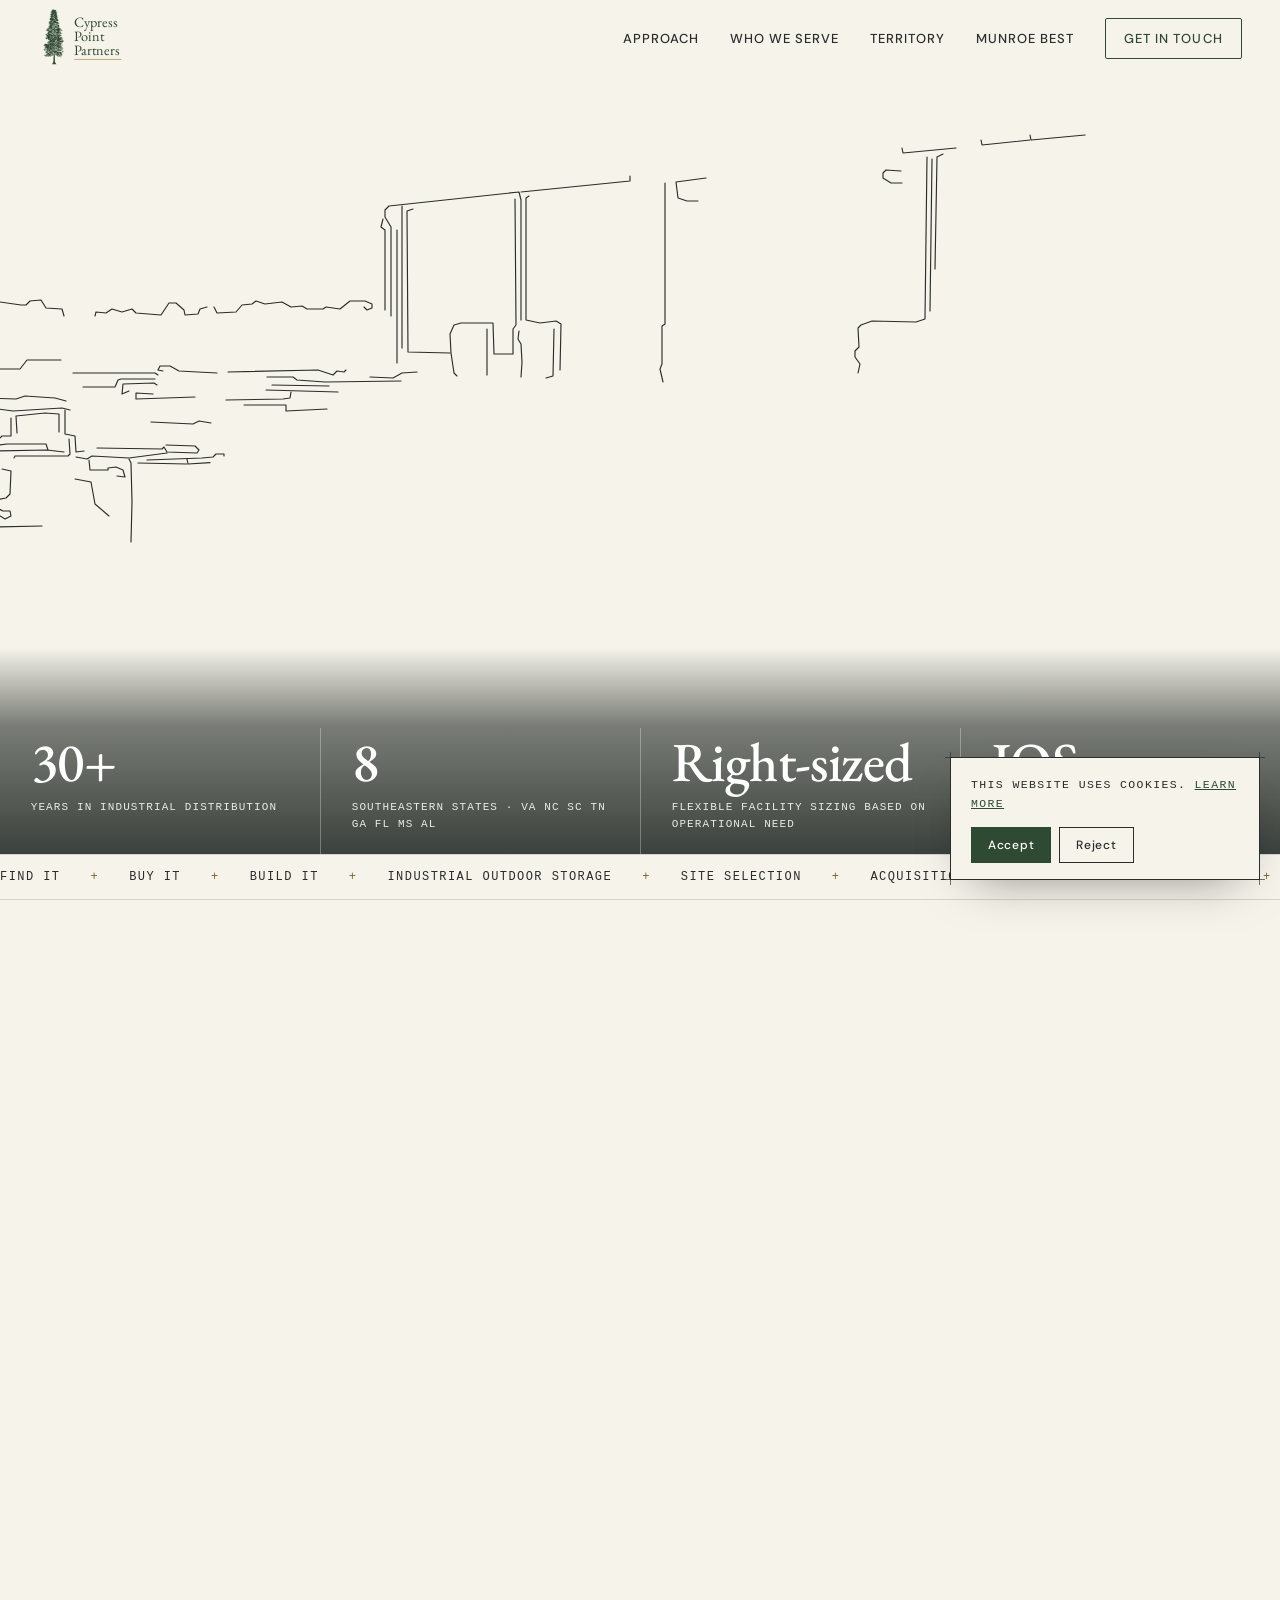
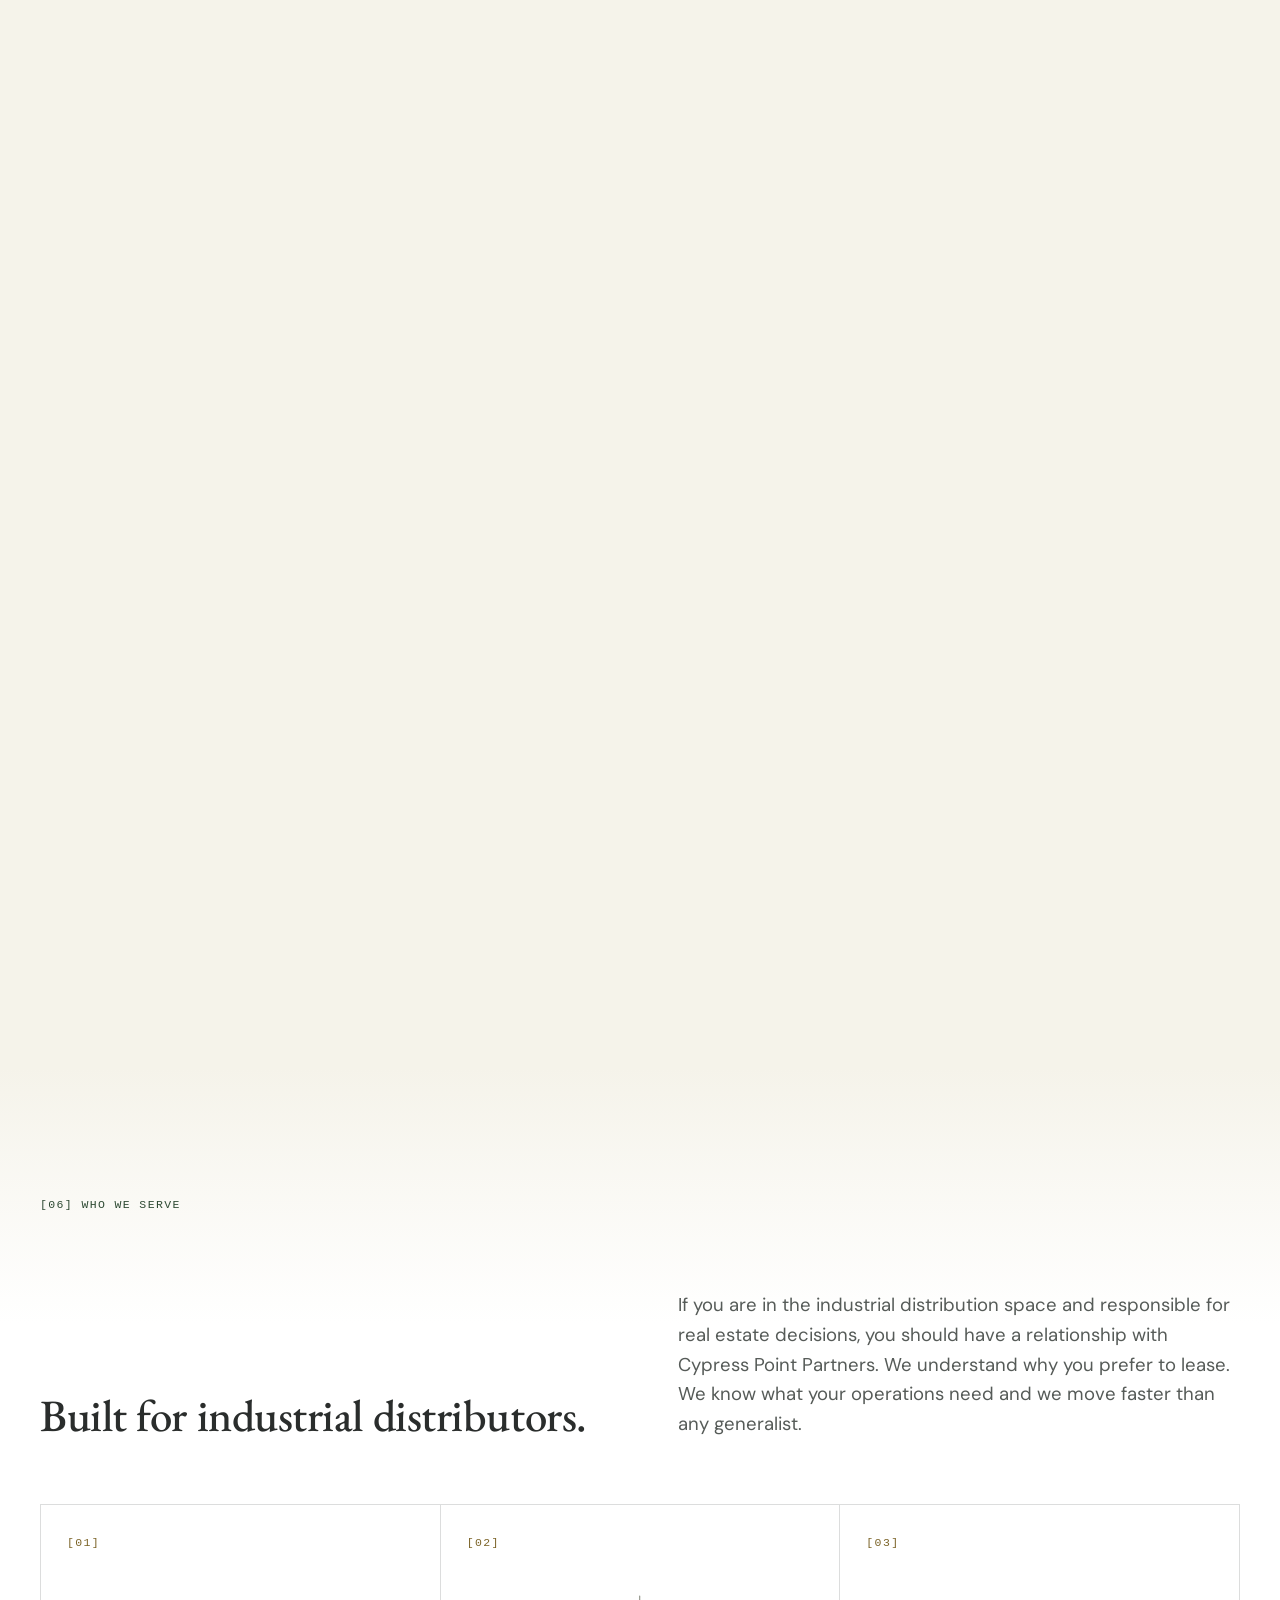
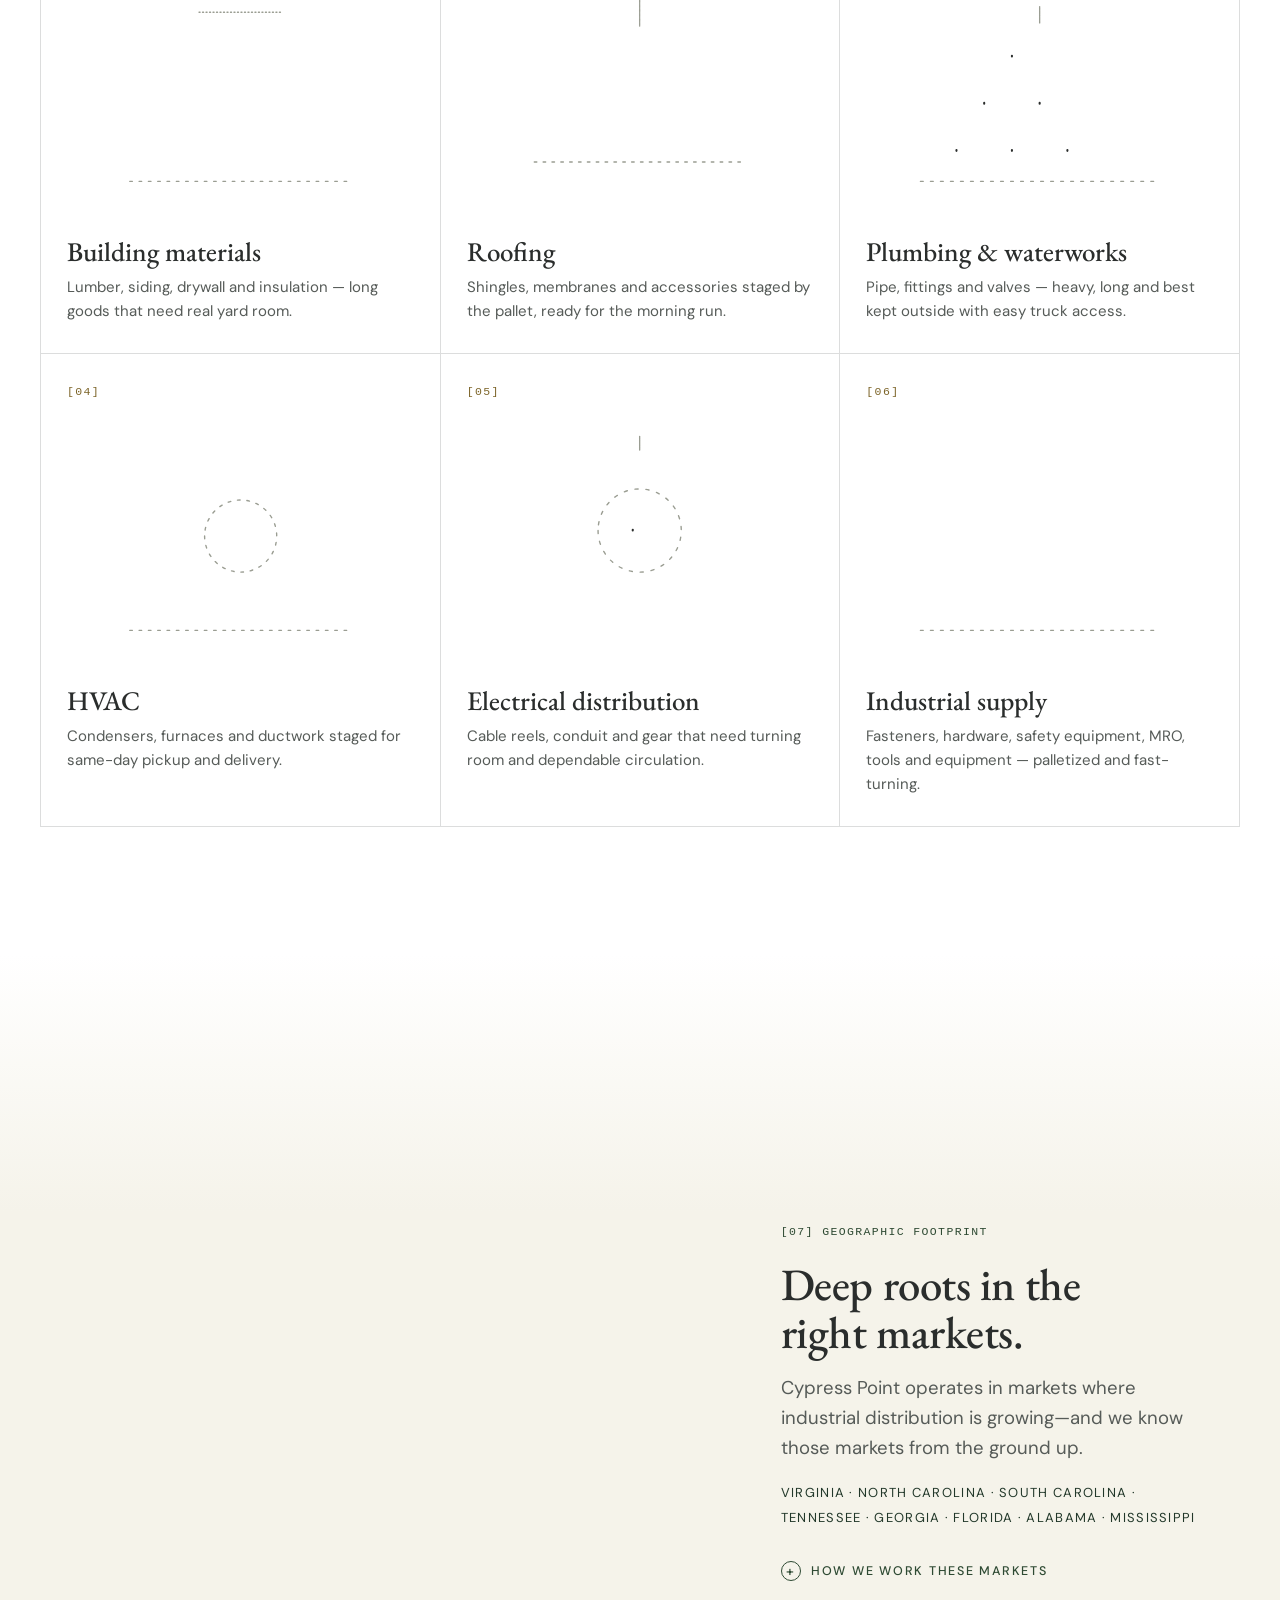
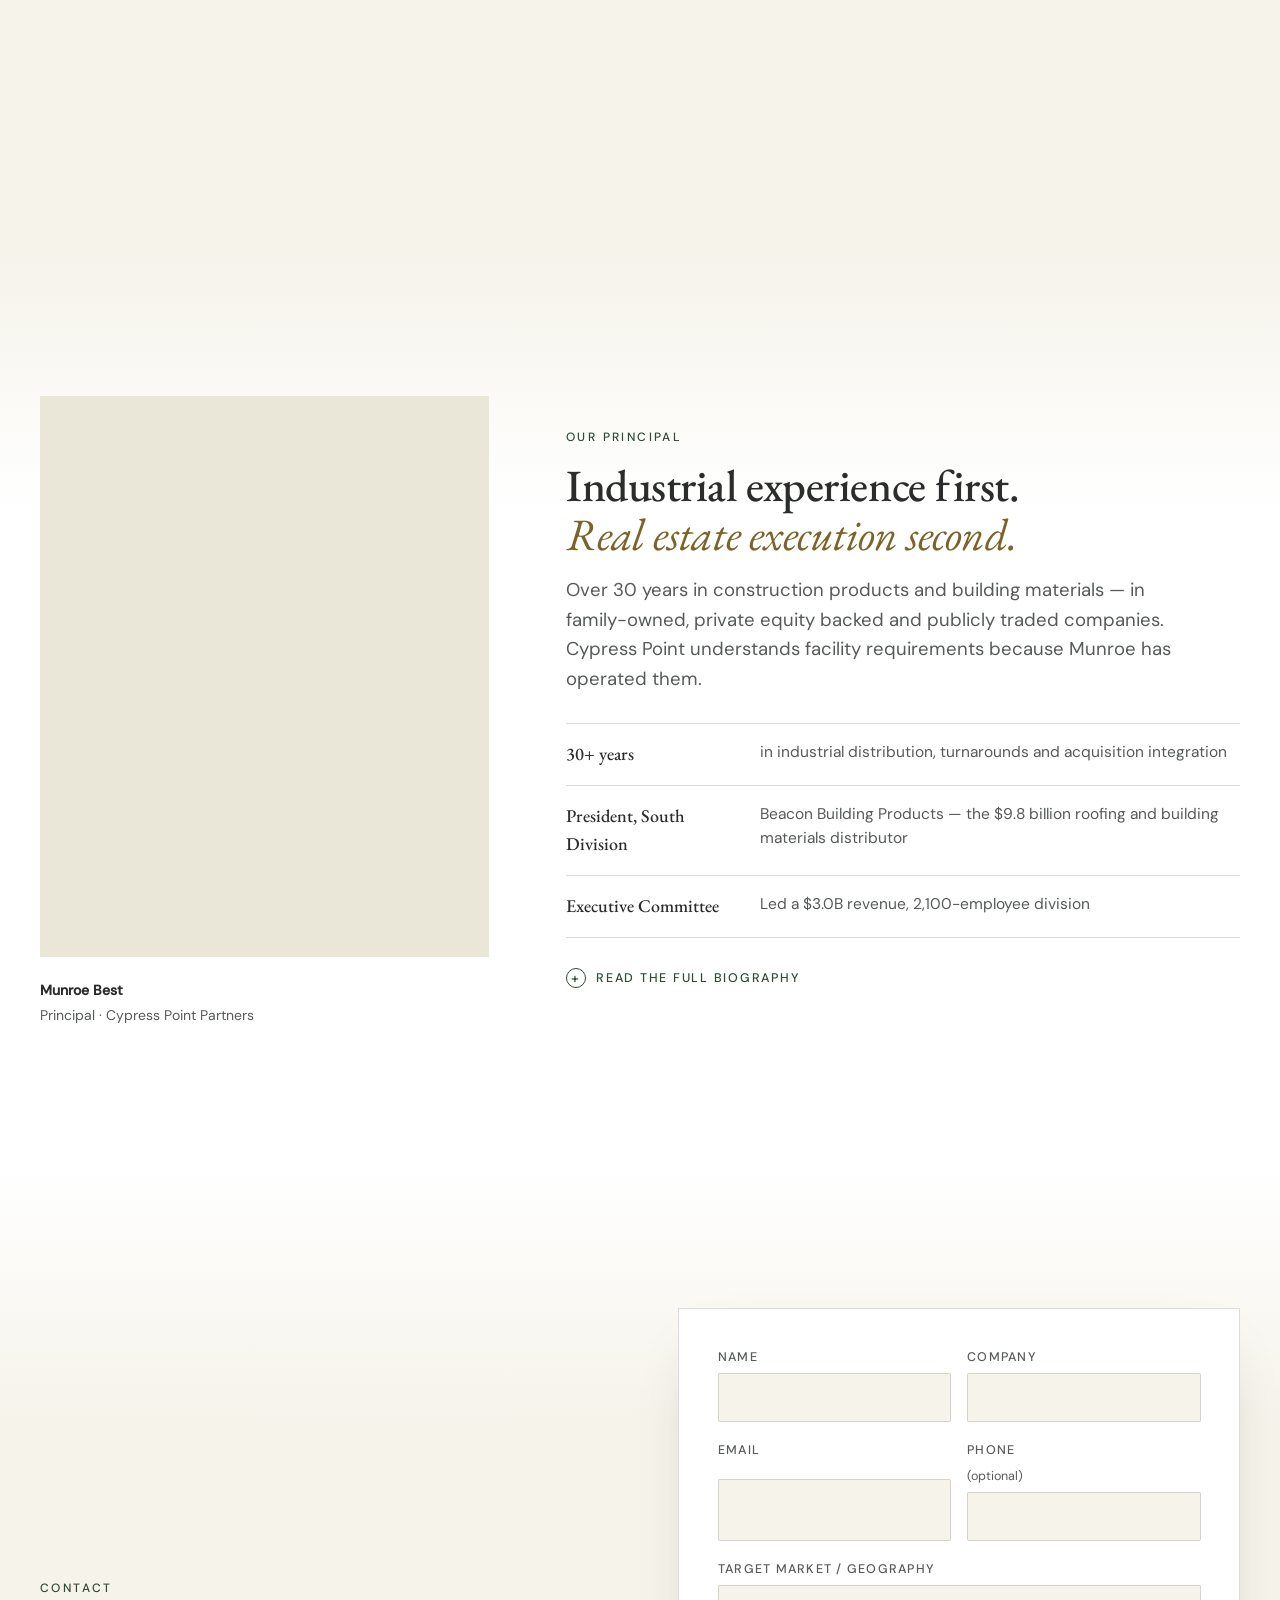
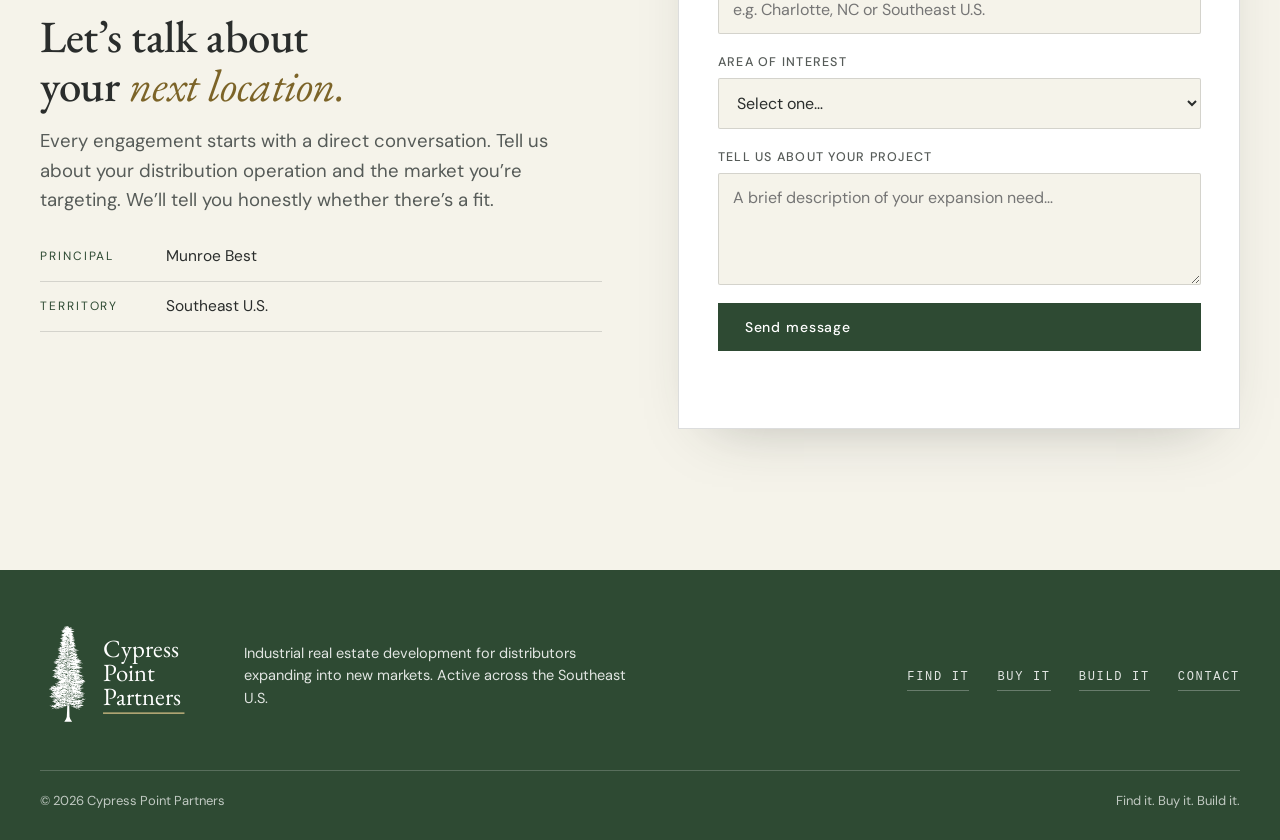
==== commit fb7f8e58: "Update /new: mobile prev/next buttons, readable buy-it text, read more appends content Co-Authored-B" ====
--- a/public/new/index.html
+++ b/public/new/index.html
@@ -11,8 +11,8 @@
   <link rel="alternate icon" href="favicon.ico">
   <style>.nav-logo svg{width:97px;height:64px}.hero-photo,.hero-lines,#stage,.footer-logo{max-width:100%}.hero{background:#f7f5f0;min-height:100vh}</style>
   <script>document.documentElement.classList.add('js');</script>
-  <script type="module" crossorigin src="./assets/index-CS8EIyN8.js"></script>
-  <link rel="stylesheet" crossorigin href="./assets/index-DVcFQq5I.css">
+  <script type="module" crossorigin src="./assets/index-mL2Hp8ep.js"></script>
+  <link rel="stylesheet" crossorigin href="./assets/index-uqCD4Hrf.css">
 </head>
 <body>
 <svg width="0" height="0" style="position:absolute" aria-hidden="true" focusable="false"><defs>
--- a/public/new/assets/index-uqCD4Hrf.css
+++ b/public/new/assets/index-uqCD4Hrf.css
@@ -0,0 +1 @@
+@font-face{font-family:EB Garamond;font-style:normal;font-display:swap;font-weight:400;src:url(./eb-garamond-cyrillic-ext-400-normal-o8fRvAFQ.woff2)format("woff2"),url(./eb-garamond-cyrillic-ext-400-normal-DG8lny6_.woff)format("woff");unicode-range:U+460-52F,U+1C80-1C8A,U+20B4,U+2DE0-2DFF,U+A640-A69F,U+FE2E-FE2F}@font-face{font-family:EB Garamond;font-style:normal;font-display:swap;font-weight:400;src:url(./eb-garamond-cyrillic-400-normal-DDLP67lu.woff2)format("woff2"),url(./eb-garamond-cyrillic-400-normal-C0kVTdou.woff)format("woff");unicode-range:U+301,U+400-45F,U+490-491,U+4B0-4B1,U+2116}@font-face{font-family:EB Garamond;font-style:normal;font-display:swap;font-weight:400;src:url(./eb-garamond-greek-ext-400-normal-K8pwR3tn.woff2)format("woff2"),url(./eb-garamond-greek-ext-400-normal-BaZl8BIK.woff)format("woff");unicode-range:U+1F??}@font-face{font-family:EB Garamond;font-style:normal;font-display:swap;font-weight:400;src:url(./eb-garamond-greek-400-normal-CVAbzS9p.woff2)format("woff2"),url(./eb-garamond-greek-400-normal-d4JlP2QH.woff)format("woff");unicode-range:U+370-377,U+37A-37F,U+384-38A,U+38C,U+38E-3A1,U+3A3-3FF}@font-face{font-family:EB Garamond;font-style:normal;font-display:swap;font-weight:400;src:url(./eb-garamond-vietnamese-400-normal-CLvJdMEL.woff2)format("woff2"),url(./eb-garamond-vietnamese-400-normal-ifvNSiWx.woff)format("woff");unicode-range:U+102-103,U+110-111,U+128-129,U+168-169,U+1A0-1A1,U+1AF-1B0,U+300-301,U+303-304,U+308-309,U+323,U+329,U+1EA0-1EF9,U+20AB}@font-face{font-family:EB Garamond;font-style:normal;font-display:swap;font-weight:400;src:url(./eb-garamond-latin-ext-400-normal-o4A__6QZ.woff2)format("woff2"),url(./eb-garamond-latin-ext-400-normal-B4EmgUmt.woff)format("woff");unicode-range:U+100-2BA,U+2BD-2C5,U+2C7-2CC,U+2CE-2D7,U+2DD-2FF,U+304,U+308,U+329,U+1D00-1DBF,U+1E00-1E9F,U+1EF2-1EFF,U+2020,U+20A0-20AB,U+20AD-20C0,U+2113,U+2C60-2C7F,U+A720-A7FF}@font-face{font-family:EB Garamond;font-style:normal;font-display:swap;font-weight:400;src:url(./eb-garamond-latin-400-normal-BCNrxLz_.woff2)format("woff2"),url(./eb-garamond-latin-400-normal-maQnHeKB.woff)format("woff");unicode-range:U+??,U+131,U+152-153,U+2BB-2BC,U+2C6,U+2DA,U+2DC,U+304,U+308,U+329,U+2000-206F,U+20AC,U+2122,U+2191,U+2193,U+2212,U+2215,U+FEFF,U+FFFD}@font-face{font-family:EB Garamond;font-style:normal;font-display:swap;font-weight:500;src:url(./eb-garamond-cyrillic-ext-500-normal-DcO3I2lp.woff2)format("woff2"),url(./eb-garamond-cyrillic-ext-500-normal-I3TfTkSf.woff)format("woff");unicode-range:U+460-52F,U+1C80-1C8A,U+20B4,U+2DE0-2DFF,U+A640-A69F,U+FE2E-FE2F}@font-face{font-family:EB Garamond;font-style:normal;font-display:swap;font-weight:500;src:url(./eb-garamond-cyrillic-500-normal-c5LjvaqX.woff2)format("woff2"),url(./eb-garamond-cyrillic-500-normal-CLHyttEY.woff)format("woff");unicode-range:U+301,U+400-45F,U+490-491,U+4B0-4B1,U+2116}@font-face{font-family:EB Garamond;font-style:normal;font-display:swap;font-weight:500;src:url(./eb-garamond-greek-ext-500-normal-DkhmZW4r.woff2)format("woff2"),url(./eb-garamond-greek-ext-500-normal-CMJ7zNBO.woff)format("woff");unicode-range:U+1F??}@font-face{font-family:EB Garamond;font-style:normal;font-display:swap;font-weight:500;src:url(./eb-garamond-greek-500-normal-BtA0fbXC.woff2)format("woff2"),url(./eb-garamond-greek-500-normal-BjSCMh1N.woff)format("woff");unicode-range:U+370-377,U+37A-37F,U+384-38A,U+38C,U+38E-3A1,U+3A3-3FF}@font-face{font-family:EB Garamond;font-style:normal;font-display:swap;font-weight:500;src:url(./eb-garamond-vietnamese-500-normal-BCT1_K6u.woff2)format("woff2"),url(./eb-garamond-vietnamese-500-normal-B0TRhMco.woff)format("woff");unicode-range:U+102-103,U+110-111,U+128-129,U+168-169,U+1A0-1A1,U+1AF-1B0,U+300-301,U+303-304,U+308-309,U+323,U+329,U+1EA0-1EF9,U+20AB}@font-face{font-family:EB Garamond;font-style:normal;font-display:swap;font-weight:500;src:url(./eb-garamond-latin-ext-500-normal-BFuc0jzo.woff2)format("woff2"),url(./eb-garamond-latin-ext-500-normal-obw7ZvB_.woff)format("woff");unicode-range:U+100-2BA,U+2BD-2C5,U+2C7-2CC,U+2CE-2D7,U+2DD-2FF,U+304,U+308,U+329,U+1D00-1DBF,U+1E00-1E9F,U+1EF2-1EFF,U+2020,U+20A0-20AB,U+20AD-20C0,U+2113,U+2C60-2C7F,U+A720-A7FF}@font-face{font-family:EB Garamond;font-style:normal;font-display:swap;font-weight:500;src:url(./eb-garamond-latin-500-normal-DehAIUv0.woff2)format("woff2"),url(./eb-garamond-latin-500-normal-DZU8xF9o.woff)format("woff");unicode-range:U+??,U+131,U+152-153,U+2BB-2BC,U+2C6,U+2DA,U+2DC,U+304,U+308,U+329,U+2000-206F,U+20AC,U+2122,U+2191,U+2193,U+2212,U+2215,U+FEFF,U+FFFD}@font-face{font-family:EB Garamond;font-style:italic;font-display:swap;font-weight:400;src:url(./eb-garamond-cyrillic-ext-400-italic-Bz1w3xqM.woff2)format("woff2"),url(./eb-garamond-cyrillic-ext-400-italic-CYS3phfl.woff)format("woff");unicode-range:U+460-52F,U+1C80-1C8A,U+20B4,U+2DE0-2DFF,U+A640-A69F,U+FE2E-FE2F}@font-face{font-family:EB Garamond;font-style:italic;font-display:swap;font-weight:400;src:url(./eb-garamond-cyrillic-400-italic-BGIwiowF.woff2)format("woff2"),url(./eb-garamond-cyrillic-400-italic-BZInx2ys.woff)format("woff");unicode-range:U+301,U+400-45F,U+490-491,U+4B0-4B1,U+2116}@font-face{font-family:EB Garamond;font-style:italic;font-display:swap;font-weight:400;src:url(./eb-garamond-greek-ext-400-italic-CHZOQEtG.woff2)format("woff2"),url(./eb-garamond-greek-ext-400-italic-BL1XYHtS.woff)format("woff");unicode-range:U+1F??}@font-face{font-family:EB Garamond;font-style:italic;font-display:swap;font-weight:400;src:url(./eb-garamond-greek-400-italic-Dqr5KC66.woff2)format("woff2"),url(./eb-garamond-greek-400-italic-BamGE6QP.woff)format("woff");unicode-range:U+370-377,U+37A-37F,U+384-38A,U+38C,U+38E-3A1,U+3A3-3FF}@font-face{font-family:EB Garamond;font-style:italic;font-display:swap;font-weight:400;src:url(./eb-garamond-vietnamese-400-italic-DQ8HKnks.woff2)format("woff2"),url(./eb-garamond-vietnamese-400-italic-ORtyMVfw.woff)format("woff");unicode-range:U+102-103,U+110-111,U+128-129,U+168-169,U+1A0-1A1,U+1AF-1B0,U+300-301,U+303-304,U+308-309,U+323,U+329,U+1EA0-1EF9,U+20AB}@font-face{font-family:EB Garamond;font-style:italic;font-display:swap;font-weight:400;src:url(./eb-garamond-latin-ext-400-italic-V7s3nWfX.woff2)format("woff2"),url(./eb-garamond-latin-ext-400-italic-DUSsnRSD.woff)format("woff");unicode-range:U+100-2BA,U+2BD-2C5,U+2C7-2CC,U+2CE-2D7,U+2DD-2FF,U+304,U+308,U+329,U+1D00-1DBF,U+1E00-1E9F,U+1EF2-1EFF,U+2020,U+20A0-20AB,U+20AD-20C0,U+2113,U+2C60-2C7F,U+A720-A7FF}@font-face{font-family:EB Garamond;font-style:italic;font-display:swap;font-weight:400;src:url(./eb-garamond-latin-400-italic-DSEbMgZu.woff2)format("woff2"),url(./eb-garamond-latin-400-italic-CDFyLPXJ.woff)format("woff");unicode-range:U+??,U+131,U+152-153,U+2BB-2BC,U+2C6,U+2DA,U+2DC,U+304,U+308,U+329,U+2000-206F,U+20AC,U+2122,U+2191,U+2193,U+2212,U+2215,U+FEFF,U+FFFD}@font-face{font-family:DM Sans;font-style:normal;font-display:swap;font-weight:400;src:url(./dm-sans-latin-ext-400-normal-BtiwyxMk.woff2)format("woff2"),url(./dm-sans-latin-ext-400-normal-BjWJ59Pq.woff)format("woff");unicode-range:U+100-2BA,U+2BD-2C5,U+2C7-2CC,U+2CE-2D7,U+2DD-2FF,U+304,U+308,U+329,U+1D00-1DBF,U+1E00-1E9F,U+1EF2-1EFF,U+2020,U+20A0-20AB,U+20AD-20C0,U+2113,U+2C60-2C7F,U+A720-A7FF}@font-face{font-family:DM Sans;font-style:normal;font-display:swap;font-weight:400;src:url(./dm-sans-latin-400-normal-CW0RaeGs.woff2)format("woff2"),url(./dm-sans-latin-400-normal-BwCSEQnW.woff)format("woff");unicode-range:U+??,U+131,U+152-153,U+2BB-2BC,U+2C6,U+2DA,U+2DC,U+304,U+308,U+329,U+2000-206F,U+20AC,U+2122,U+2191,U+2193,U+2212,U+2215,U+FEFF,U+FFFD}@font-face{font-family:DM Sans;font-style:normal;font-display:swap;font-weight:500;src:url(./dm-sans-latin-ext-500-normal-BJfUCQsA.woff2)format("woff2"),url(./dm-sans-latin-ext-500-normal-DR84L5F-.woff)format("woff");unicode-range:U+100-2BA,U+2BD-2C5,U+2C7-2CC,U+2CE-2D7,U+2DD-2FF,U+304,U+308,U+329,U+1D00-1DBF,U+1E00-1E9F,U+1EF2-1EFF,U+2020,U+20A0-20AB,U+20AD-20C0,U+2113,U+2C60-2C7F,U+A720-A7FF}@font-face{font-family:DM Sans;font-style:normal;font-display:swap;font-weight:500;src:url(./dm-sans-latin-500-normal-B9HHJjqV.woff2)format("woff2"),url(./dm-sans-latin-500-normal-Dr3UlScf.woff)format("woff");unicode-range:U+??,U+131,U+152-153,U+2BB-2BC,U+2C6,U+2DA,U+2DC,U+304,U+308,U+329,U+2000-206F,U+20AC,U+2122,U+2191,U+2193,U+2212,U+2215,U+FEFF,U+FFFD}:root{--ink:#2a2d2c;--ink-2:#565b58;--paper:#f5f3ea;--paper-2:#ebe7d8;--white:#fff;--green:#2e4a33;--green-d:#22382a;--green-l:#e3e9de;--gold:#a88948;--gold-d:#7c6428;--line:#2a2d2c29;--serif:"EB Garamond", Georgia, "Times New Roman", serif;--sans:"DM Sans", system-ui, -apple-system, "Segoe UI", sans-serif;--nav-h:76px}*,:before,:after{box-sizing:border-box}html{scroll-behavior:smooth;-webkit-text-size-adjust:100%}body{background:var(--paper);color:var(--ink);font:400 17px/1.6 var(--sans);-webkit-font-smoothing:antialiased;margin:0}img,svg{max-width:100%}h1,h2{font-family:var(--serif);letter-spacing:-.01em;text-wrap:balance;margin:0;font-weight:500;line-height:1.08}em{color:var(--gold-d);font-style:italic}p{margin:0}a{color:inherit}:focus-visible{outline:2px solid var(--green);outline-offset:3px;border-radius:2px}.skip{background:var(--ink);color:#fff;z-index:300;padding:10px 14px;position:absolute;top:-60px;left:12px}.skip:focus{top:12px}.wrap{width:min(1200px,100% - 48px);margin-inline-start:auto;margin-inline-end:auto}.kicker{letter-spacing:.2em;text-transform:uppercase;color:var(--green);margin-bottom:18px;font-size:12px;font-weight:500}.kicker b{color:var(--gold-d);margin-right:10px;font-weight:500}.lead{color:var(--ink-2);max-width:34em;margin-top:18px;font-size:clamp(17px,1.35vw,20px)}.note{color:var(--ink-2);border-left:2px solid var(--gold);margin-top:18px;padding-left:14px;font-size:13.5px}.btn{min-height:48px;font:500 14px/1 var(--sans);letter-spacing:.06em;cursor:pointer;border:1px solid #0000;border-radius:2px;align-items:center;padding:0 26px;text-decoration:none;transition:background .2s,color .2s,border-color .2s;display:inline-flex}.btn-primary{background:var(--green);color:#fff}.btn-ghost{border-color:var(--ink);color:var(--ink);background:0 0}.btn-ghost:hover{background:var(--ink);color:#fff}.actions{flex-wrap:wrap;gap:12px;margin-top:30px;display:flex}.nav{z-index:100;height:var(--nav-h);justify-content:space-between;align-items:center;padding:0 clamp(16px,3vw,40px);transition:background .3s,box-shadow .3s;display:flex;position:fixed;top:0;bottom:auto;left:0;right:0}.nav.scrolled{-webkit-backdrop-filter:blur(8px);backdrop-filter:blur(8px);box-shadow:0 1px 0 var(--line);background:#f5f3eaf0}.nav-logo{height:58px;display:block}.nav-logo svg{width:auto;height:100%;display:block}.logo-word{letter-spacing:0;font-family:EB Garamond,Georgia,serif;font-weight:400}.nav-links{align-items:center;gap:clamp(16px,2.4vw,34px);margin:0;padding:0;list-style:none;display:flex}.nav-links a{letter-spacing:.08em;text-transform:uppercase;font-size:13px;font-weight:500;text-decoration:none}.nav-links a:not(.nav-cta):hover{color:var(--green)}.nav-cta{border:1px solid var(--green);color:var(--green);border-radius:2px;padding:11px 18px}.nav-cta:hover{background:var(--green);color:#fff}.story{background:var(--paper);position:relative}.story-grid{display:block;position:relative}.stage-wrap{background:var(--paper);height:100vh;min-height:560px;position:sticky;top:0;overflow:hidden}.stage-caption{letter-spacing:.16em;text-transform:uppercase;color:var(--ink-2);z-index:3;font-size:11px;position:absolute;bottom:20px;left:clamp(16px,3vw,40px)}.stage-hud{letter-spacing:.14em;text-transform:uppercase;color:var(--gold-d);opacity:0;z-index:3;font-size:12px;transition:opacity .3s;position:absolute;bottom:18px;right:clamp(16px,3vw,40px)}.stage-hud.on{opacity:1}.steps{z-index:2;pointer-events:none;margin-top:-100vh;position:relative}.step{min-height:calc(var(--w,1) * 80vh);padding:0 clamp(24px,5vw,90px);position:relative}.step:first-child{min-height:calc(var(--w,1) * 80vh + 8vh)}.step-body{pointer-events:auto;max-width:31rem;text-shadow:0 0 14px var(--paper), 0 0 5px var(--paper), 0 0 2px var(--paper);transition:opacity .45s,transform .45s;position:sticky;top:16vh}.js .step:not(.on) .step-body{opacity:0;pointer-events:none;transform:translateY(14px)}.issues,.criteria,.beats{gap:10px;margin:26px 0 0;padding:0;list-style:none;display:grid}.issues li,.criteria li,.beats li{border:1px solid var(--line);background:#ffffff8c;padding:12px 14px 12px 44px;font-size:15.5px;transition:background .3s,border-color .3s,color .3s;position:relative}.issues li span{border:1px solid var(--gold-d);width:20px;height:20px;color:var(--gold-d);border-radius:50%;place-items:center;font-size:11px;display:grid;position:absolute;top:11px;left:14px}.criteria li:before,.beats li:before{content:"";border:1.5px solid var(--green);border-radius:50%;width:10px;height:10px;margin-top:-5px;transition:background .3s;position:absolute;top:50%;left:16px}.beats{counter-reset:b;gap:6px}.beats li{padding:9px 14px 9px 44px;font-size:14.5px}.beats li:before{border-radius:2px}li.hit{background:var(--green-l);border-color:var(--green)}.issues li.hit{border-color:var(--gold);background:#f3ead2}.criteria li.hit:before,.beats li.hit:before{background:var(--green)}.states-list{letter-spacing:.1em;text-transform:uppercase;color:var(--green-d);margin-top:18px;font-size:13px;line-height:1.9}.chips{flex-wrap:wrap;gap:8px;margin-top:24px;display:flex}.chip{font:500 13.5px/1 var(--sans);border:1px solid var(--line);cursor:pointer;color:var(--ink);background:#fff9;border-radius:2px;padding:11px 15px;transition:all .2s}.chip:hover{border-color:var(--green)}.chip.hit{background:var(--green);color:#fff;border-color:var(--green)}.more{color:var(--ink-2);margin-top:24px;font-size:15.5px}.more summary{cursor:pointer;letter-spacing:.14em;text-transform:uppercase;color:var(--green);align-items:center;gap:10px;padding:6px 0;font-size:12.5px;font-weight:500;list-style:none;display:inline-flex}.more summary::-webkit-details-marker{display:none}.more summary:before{content:"+";border:1px solid var(--green);border-radius:50%;place-items:center;width:20px;height:20px;font-size:14px;line-height:1;display:grid}.more[open] summary:before{content:"–"}.more p{margin-top:12px}#stage text{font-family:var(--sans)}.ann{letter-spacing:.14em;text-transform:uppercase;fill:var(--ink);font-size:11px;font-weight:500}.callout .lead{stroke:var(--ink);stroke-width:.8px;opacity:.55}.callout .dot{fill:var(--gold);stroke:var(--paper);stroke-width:1.5px}.bx polygon{stroke:var(--ink);stroke-width:.7px;stroke-linejoin:round}.m-shell .ft{fill:#e6ede9}.m-shell .fl{fill:#f7f9f7}.m-shell .fr{fill:#ced9d4}.m-lumber .ft{fill:#e0cb9f}.m-lumber .fl{fill:#cdb284}.m-lumber .fr{fill:#b69b6c}.m-roofing .ft{fill:#6d736f}.m-roofing .fl{fill:#4a504c}.m-roofing .fr{fill:#363a37}.m-pipe .ft,.m-pipe .fr,.m-pipe .fl{fill:#9db1a9}.m-pipe .fr{fill:#7f958c}.m-pipe .fl{fill:#8aa097}.m-hvac .ft{fill:#f2f2ee}.m-hvac .fl{fill:#d7dad7}.m-hvac .fr{fill:#bec3c0}.m-reel .ft,.m-reel .fl{fill:#cfb06f}.m-reel .fr{fill:#a98b4d}.m-crate .ft{fill:#d6dad7}.m-crate .fl{fill:#c0c5c2}.m-crate .fr{fill:#aab0ac}.m-dark .ft,.m-dark .fl,.m-dark .fr{fill:#3c4240}.m-dark .fl{fill:#4a514e}.m-deck .ft,.m-deck .fl,.m-deck .fr{fill:#7a8480}.m-cabA .ft{fill:#46684d}.m-cabA .fl{fill:#2e4a33}.m-cabA .fr{fill:#22382a}.m-cabB .ft{fill:#c4a566}.m-cabB .fl{fill:#a88948}.m-cabB .fr{fill:#85692f}.m-fork .ft{fill:#d4b873}.m-fork .fl{fill:#a88948}.m-fork .fr{fill:#85692f}.m-neighbor .ft{fill:#e2dfd8}.m-neighbor .fl{fill:#d0cdc5}.m-neighbor .fr{fill:#bdbab2}.site-fill{fill:#fbfaf6}.gravel{fill:#ebe7dc}.paving{fill:#dfdcd3}.lane{stroke:#fff;stroke-width:1.4px;stroke-dasharray:7 6;fill:none}.stall{fill:none;stroke:#fff;stroke-width:1px}.boundary{fill:none;stroke:var(--ink);stroke-width:1.3px}.footprint{fill:#2e4a331a;stroke:var(--green);stroke-width:1.6px}.col{fill:var(--paper);stroke:var(--green);stroke-width:.9px}.roof{fill:#e1e9e5;stroke:var(--ink);stroke-width:.9px;stroke-linejoin:round}.wall-l{fill:#f7f9f7;stroke:var(--ink);stroke-width:.9px;stroke-linejoin:round}.wall-r{fill:#ced9d4;stroke:var(--ink);stroke-width:.9px;stroke-linejoin:round}.rib{stroke:var(--green);stroke-width:.5px;opacity:.35}.bay{stroke:var(--ink);stroke-width:.7px;opacity:.5}.door{stroke:var(--ink);stroke-width:.8px}.dock-door{fill:#8e9b96}.grade-door{fill:#7d8b86}.slat{stroke:var(--ink);stroke-width:.5px;opacity:.4}.leveler{fill:#c9c6bd;stroke:var(--ink);stroke-width:.4px}.ramp{fill:#d7d4cb;stroke:var(--ink);stroke-width:.5px}.zone{fill:#2e4a3314;stroke:var(--green);stroke-width:1px;stroke-dasharray:5 4}.aisle{fill:#a889481a;stroke:none}.route{fill:none;stroke:var(--gold);stroke-width:2px;stroke-linejoin:round;opacity:.8;stroke-dasharray:.006 .012}.route-forklift{stroke-width:1.6px}.expand{fill:#a889480f;stroke:var(--gold-d);stroke-width:1.1px;stroke-dasharray:6 4}.expand-roof{fill:none;stroke:var(--gold-d);stroke-width:1.1px;stroke-dasharray:6 4}.fence-rail{fill:none;stroke:var(--ink);stroke-width:.9px;opacity:.75}.fence-post{stroke:var(--ink);stroke-width:.7px;opacity:.7}.strap{stroke:var(--gold);stroke-width:1.3px}.ln-thin{stroke:var(--ink);stroke-width:.5px;opacity:.45}.fan{fill:#fff;stroke:var(--ink);stroke-width:.6px}.fan-hub{fill:var(--ink);opacity:.6}.reel-end{stroke:var(--ink)}.dimline{stroke:var(--gold-d);stroke-width:1px}.carry .bx polygon{stroke-width:.7px}.warn-zone{fill:#a8894842;stroke:var(--gold-d);stroke-width:1.5px;stroke-dasharray:6 4}.warn-grow-box{fill:#a889481a;stroke:var(--gold-d);stroke-width:1.5px;stroke-dasharray:6 4}.warn-path,.warn-x{fill:none;stroke:var(--gold-d);stroke-width:2.6px;stroke-linecap:round}.warn-c .ann,.warn-c .dot{fill:var(--gold-d)}.overflow polygon{stroke:var(--gold-d)}.mline{stroke:var(--ink);stroke-width:.35px;opacity:.1}.road-edge{stroke:var(--ink);stroke-width:1.2px;opacity:.35}.msite-fill{fill:#2a2d2c0a;stroke:var(--ink);stroke-width:.8px;stroke-opacity:.25}.sel-fill{fill:#2e4a334d}.sel-outline{fill:none;stroke:var(--green);stroke-width:3px}.cust-dot{fill:var(--gold);stroke:var(--paper);stroke-width:1.5px}.crit-line{fill:none;stroke:var(--gold-d);stroke-width:2px;stroke-dasharray:6 5}.crit-road{stroke:var(--green);stroke-width:5px;opacity:.75}.crit-fill{fill:#a8894852}.crit-line-poly{fill:#2e4a3340;stroke:var(--green);stroke-width:2px}.crit-grow{fill:#2e4a3314;stroke:var(--green);stroke-width:1.5px;stroke-dasharray:6 5}.acq-box{fill:#fff;stroke:var(--ink);stroke-width:1px;stroke-opacity:.5}.acq-t1{font:500 19px var(--serif);fill:var(--ink)}.acq-t2{font:400 14px var(--sans);fill:var(--ink-2)}.acq-link{fill:none;stroke:var(--gold-d);stroke-width:2px;stroke-linecap:round;stroke-linejoin:round}.acq-note{font:500 12px var(--sans);letter-spacing:.14em;text-transform:uppercase;fill:var(--ink-2)}.ico{fill:none;stroke:var(--green);stroke-width:2px;stroke-linecap:round;stroke-linejoin:round}.st{stroke-linejoin:round}#mapScene{overflow:hidden}.about{background:var(--white);border-top:1px solid var(--line);padding:clamp(80px,11vw,150px) 0}.about-grid{grid-template-columns:minmax(0,.8fr) minmax(0,1.2fr);align-items:center;gap:clamp(32px,6vw,96px);display:grid}.portrait{margin:0;position:relative}.portrait img{aspect-ratio:4/5;object-fit:cover;object-position:50% 20%;background:var(--paper-2);width:100%;height:auto;display:block}.portrait:after{content:"";border:1px solid var(--gold);z-index:-1;position:absolute;top:14px;bottom:-14px;left:14px;right:-14px}.portrait figcaption{gap:2px;margin-top:22px;font-size:14px;display:grid}.portrait figcaption span{color:var(--ink-2)}.facts{border-top:1px solid var(--line);gap:0;margin:28px 0 0;padding:0;list-style:none;display:grid}.facts li{border-bottom:1px solid var(--line);grid-template-columns:11rem 1fr;gap:18px;padding:16px 0;font-size:15.5px;display:grid}.facts strong{font-family:var(--serif);font-size:18px;font-weight:500}.facts span{color:var(--ink-2)}.diffs{gap:14px;margin:26px 0 0;display:grid}.diffs dt{color:var(--ink);font-weight:500}.diffs dd{margin:2px 0 0}.contact{background:var(--paper);border-top:1px solid var(--line);padding:clamp(80px,11vw,150px) 0;position:relative;overflow:hidden}.contact-grid{z-index:1;grid-template-columns:minmax(0,1fr) minmax(0,1fr);align-items:start;gap:clamp(32px,6vw,96px);display:grid;position:relative}.outline-art{width:min(118%,760px);margin:0 0 24px -6%;display:block;overflow:visible}.o-line{fill:none;stroke:var(--ink);stroke-width:1.2px;stroke-linejoin:round}.o-soft{opacity:.45}.o-dash{stroke:var(--gold-d);stroke-dasharray:6 4}.goldline{z-index:0;pointer-events:none;width:100%;height:100%;position:absolute;top:0;bottom:0;left:0;right:0;overflow:visible}#goldPath{stroke:var(--gold);stroke-width:2px;stroke-linecap:round}.contact-details{gap:12px;margin:28px 0 0;display:grid}.contact-details div{border-bottom:1px solid var(--line);grid-template-columns:7rem 1fr;gap:14px;padding-bottom:12px;font-size:15.5px;display:grid}.contact-details dt{letter-spacing:.16em;text-transform:uppercase;color:var(--green);padding-top:3px;font-size:12px}.contact-details dd{margin:0}.form{background:var(--white);border:1px solid var(--line);gap:18px;padding:clamp(22px,3vw,40px);display:grid;box-shadow:0 24px 60px -34px #2a2d2c59}.form label{letter-spacing:.1em;text-transform:uppercase;color:var(--ink-2);gap:6px;font-size:12.5px;font-weight:500;display:grid}.form .opt{text-transform:none;letter-spacing:0;font-weight:400}.form input,.form select,.form textarea{font:400 16px var(--sans);letter-spacing:0;text-transform:none;color:var(--ink);background:var(--paper);border:1px solid var(--line);border-radius:2px;width:100%;padding:13px 14px}.form input:focus,.form select:focus,.form textarea:focus{outline:2px solid var(--green);outline-offset:0;border-color:var(--green);background:#fff}.form [aria-invalid=true]{border-color:#a1442a}.form .row{grid-template-columns:1fr 1fr;gap:16px;display:grid}.hp{height:0;left:-9999px;overflow:hidden;position:absolute!important}.form-status{min-height:1.4em;font-size:14.5px}.form-status.err{color:#8a3220}.form-status.ok{color:var(--green-d)}.form button[disabled]{opacity:.6;cursor:progress}.footer{background:var(--green);color:#ffffffdb;--logo-ink:#fff;--logo-tree:#fff;--logo-gold:#d8c288;padding:56px 0 28px;font-size:14.5px}.footer-grid{grid-template-columns:1.4fr 2fr auto;align-items:start;gap:40px;display:grid}.footer-logo{width:auto;height:96px}.footer ul{gap:8px;margin:0;padding:0;list-style:none;display:grid}.footer a{text-decoration:none}.footer a:hover{text-decoration:underline}.footer-bottom{color:#ffffffb3;border-top:1px solid #fff3;flex-wrap:wrap;justify-content:space-between;gap:16px;margin-top:44px;padding-top:20px;font-size:13px;display:flex}@media (max-width:959px){:root{--nav-h:64px}.nav-links li:not(:last-child){display:none}.nav-logo{height:48px}.step{min-height:calc(var(--w,1) * 62vh);padding:0 20px}.step:first-child{min-height:calc(var(--w,1) * 62vh)}.step-body{top:calc(var(--nav-h) + 12px);max-width:none}.step:first-child .step-body{top:calc(var(--nav-h) + 12px)}.step h1{font-size:36px}.step h2{font-size:27px}.lead{margin-top:12px;font-size:15.5px}.kicker{margin-bottom:10px}.issues li,.criteria li,.buys li,.beats li{padding:8px 12px 8px 38px;font-size:14px}.issues,.criteria,.buys{gap:6px;margin-top:14px}.beats{display:none}.more{margin-top:12px;font-size:14px}.note{margin-top:12px;font-size:12.5px}.actions{margin-top:16px}.btn{min-height:44px;padding:0 18px}.stage-caption{bottom:10px}.about-grid,.contact-grid{grid-template-columns:1fr}.portrait{max-width:420px}.facts li{grid-template-columns:1fr;gap:4px}.footer-grid{grid-template-columns:1fr}.ann{letter-spacing:.1em;font-size:15px}.form .row{grid-template-columns:1fr}}@media (prefers-reduced-motion:reduce){html{scroll-behavior:auto}*,:before,:after{transition-duration:.01ms!important}}@media (max-width:959px){.stage-hud{left:14px;right:auto;top:calc(var(--nav-h) + 8px);font-size:11px;bottom:auto}.stage-caption{font-size:10px}}.buys{counter-reset:by;gap:8px;margin:22px 0 0;padding:0;list-style:none;display:grid}.buys li{border:1px solid var(--line);counter-increment:by;background:#ffffffb3;gap:2px;padding:12px 14px 12px 46px;font-size:15px;transition:background .3s,border-color .3s;display:grid;position:relative}.buys li:before{content:counter(by);border:1px solid var(--green);width:22px;height:22px;color:var(--green);border-radius:50%;place-items:center;font-size:12px;display:grid;position:absolute;top:12px;left:14px}.buys li b{font-weight:500;font-family:var(--serif);font-size:17px}.buys li span{color:var(--ink-2);font-size:14px;line-height:1.45}.buys li.hit{background:var(--green-l);border-color:var(--green)}.buys li.hit:before{background:var(--green);color:#fff}.model-base{fill:#ece8de}.road{fill:#dcd8cd}.highway{fill:#cbc7bc}.cand{fill:none;stroke:var(--gold-d);stroke-width:1px;stroke-dasharray:5 4;opacity:.7}.park{fill:#dde5d6}.m-model .fl{fill:#f2efe8}.m-model .fr{fill:#dedad0}.m-house .ft{fill:#efe3d2}.m-house .fl{fill:#ddd2c0}.m-house .fr{fill:#cbbfab}.m-selbox .ft{fill:#7e9a8e}.m-selbox .fl{fill:#5f7d71}.m-selbox .fr{fill:#2e4a33}.sel-yard{fill:#2e4a3352}.tree-b{fill:#6c8a7d;stroke:#22382a;stroke-width:.7px}.tree-v{fill:none;stroke:#22382a;stroke-width:.6px;opacity:.5}.sign-post{fill:#4a514e}.sign-main{fill:var(--green);stroke:var(--ink);stroke-width:.8px}.sign-h{font:700 17px var(--serif);fill:#fff;letter-spacing:.04em}.sign-s{font:500 12px var(--sans);letter-spacing:.14em;fill:#ecdfb4}.sign-rider-bg{fill:#fff;stroke:var(--ink);stroke-width:.8px}.sign-rider-bg.r2{fill:#f3e6bd}.sign-rider .sign-s{fill:var(--ink)}.sign-bg{fill:#fff;stroke:var(--ink);stroke-width:.6px}.sign-t{font:500 9px var(--sans);letter-spacing:.12em;fill:var(--ink)}.office-door{fill:#6f7d78}.glass-r{fill:#cfe0e6;stroke:var(--ink);stroke-width:.6px}.fence-low{opacity:.35}.lineart .site-fill{fill:none}.lineart .gravel,.lineart .paving{fill:#2a2d2c0a}.lineart polygon{stroke-width:.6px}.lineart .bx polygon,.lineart .roof,.lineart .tree-b{fill:#fff;stroke:var(--ink)}.lineart .m-lumber polygon,.lineart .m-roofing polygon,.lineart .m-pipe polygon,.lineart .m-hvac polygon,.lineart .m-reel polygon,.lineart .m-crate polygon,.lineart .m-wood polygon{fill:#fff}.lineart .m-dark polygon{fill:#d9d6cd}.st-lab{font-size:15px}.btn,.chip,.more summary,.form{text-shadow:none}@media (max-height:760px) and (min-width:960px){.step h1{font-size:44px}.step h2{font-size:32px}.lead{margin-top:12px;font-size:16px}.buys li,.issues li,.criteria li{padding:8px 12px 8px 42px;font-size:14px}.buys li span{font-size:13px}.buys li b{font-size:15.5px}.buys,.issues,.criteria{gap:6px;margin-top:14px}.step-body{top:13vh}.note,.more{margin-top:12px}}@media (min-width:960px){.beats{grid-template-columns:1fr 1fr;gap:6px;margin-top:18px}.beats li{padding:8px 10px 8px 34px;font-size:13px;line-height:1.3}.beats li:before{width:8px;height:8px;margin-top:-4px;left:12px}}@media (max-width:959px){.stage-hud{top:auto;bottom:34px;left:clamp(16px,3vw,40px)}.callout{display:none}}.hero{background:var(--paper);flex-direction:column;justify-content:space-between;min-height:100svh;display:flex;position:relative;overflow:hidden}.hero-photo,.hero-lines{object-fit:cover;object-position:50% 60%;width:100%;height:100%;position:absolute;top:0;bottom:0;left:0;right:0}.hero-lines{fill:var(--ink);pointer-events:none}.hero-scrim{opacity:0;pointer-events:none;background:linear-gradient(90deg,#f5f3eaeb 0%,#f5f3eab8 34%,#f5f3ea00 62%),linear-gradient(#f5f3ea80 0%,#f5f3ea00 40%);transition:opacity 1.2s .6s;position:absolute;top:0;bottom:0;left:0;right:0}.hero.ready .hero-scrim,.no-js .hero-scrim{opacity:1}.hero-content{z-index:2;padding:calc(var(--nav-h) + 9vh) clamp(24px, 5vw, 90px) 0;max-width:46rem;position:relative}.hero-content h1{font-size:clamp(44px,5.6vw,84px)}.hero-content>*{animation:.9s both heroIn}.hero-content>:nth-child(2){animation-delay:.1s}.hero-content>:nth-child(3){animation-delay:.2s}.hero-content>:nth-child(4){animation-delay:.3s}.hero-content>:nth-child(5){animation-delay:.4s}@keyframes heroIn{0%{opacity:0;transform:translateY(14px)}to{opacity:1;transform:none}}.hero-stats{z-index:2;color:#f7f5f0;background:#2e4a33f0;grid-template-columns:repeat(4,1fr);margin:0;display:grid;position:relative}.hero-stats dd{letter-spacing:.12em;text-transform:uppercase;color:#f5f3ead9;margin:8px 0 0;font-size:12.5px;line-height:1.45}@media (max-width:959px){.hero-stats{grid-template-columns:1fr 1fr}.hero-stats>div:nth-child(3){border-left:0}.hero-stats>div:nth-child(n+3){border-top:1px solid #f5f3ea33}.hero-scrim{background:linear-gradient(#f5f3eae6 0%,#f5f3ea99 55%,#f5f3ea00 85%)}.hero-content{padding-top:calc(var(--nav-h) + 4vh)}.hero-photo,.hero-lines{object-position:62% 60%}}.js .hero-photo{opacity:0}.hero.ready .hero-photo{opacity:1}.plate{opacity:0;pointer-events:none;z-index:1;background:var(--paper);position:absolute;top:0;bottom:0;left:0;right:0}.plate video{object-fit:cover;width:100%;height:100%;display:block}.plate-tint{background:linear-gradient(90deg,#24302bd1 0%,#24302b8c 40%,#24302b1a 75%);position:absolute;top:0;bottom:0;left:0;right:0}.plate-card{opacity:0;z-index:1;pointer-events:none;width:min(52vw,760px);margin:0;transition:opacity .5s,transform .5s;position:absolute;top:14vh;right:0;transform:translate(30px)}.plate-card.on{opacity:1;transform:none}.plate-card img{aspect-ratio:16/9;object-fit:cover;width:100%;height:auto;display:block;box-shadow:0 30px 60px -30px #2a2d2c80}.plate-card figcaption{letter-spacing:.16em;text-transform:uppercase;color:var(--ink-2);margin-top:8px;font-size:11px}.step.on[data-scene="4"] .step-body,.step.on[data-scene="4"] .step-body *{text-shadow:none}.step[data-scene="4"] .step-body{color:#f7f5f0}.step[data-scene="4"] .kicker,.step[data-scene="4"] .kicker b,.step[data-scene="4"] .lead,.step[data-scene="4"] .note{color:#efe6cd}.step[data-scene="4"] h2{color:#fff}.step[data-scene="4"] .buys li{color:var(--ink);background:#f5f3eaf0}.step[data-scene="4"] .buys li span{color:var(--ink-2)}.step[data-scene="4"] .more,.step[data-scene="4"] .more summary{color:#efe6cd}.step[data-scene="4"] .more summary:before{border-color:#efe6cd}.step[data-scene="4"] .note{border-left-color:var(--gold)}.stage-wrap:after{content:"";pointer-events:none;z-index:2;background:linear-gradient(90deg,#f5f3eadb 0%,#f5f3ea8c 30%,#f5f3ea00 52%);transition:opacity .5s;position:absolute;top:0;bottom:0;left:0;right:0}.stage-wrap[data-side=r]:after{background:linear-gradient(270deg,#f5f3eadb 0%,#f5f3ea8c 30%,#f5f3ea00 52%)}.stage-wrap.map-on:after{opacity:0}@media (max-width:959px){.stage-wrap:after,.stage-wrap[data-side=r]:after{background:linear-gradient(#f5f3eae0 0%,#f5f3ea80 45%,#f5f3ea00 70%)}.plate-card{display:none}}.stage-caption{z-index:3}.st-ctx{fill:#2a2d2c09;stroke-opacity:.3}.step[data-pos=r] .step-body{margin-left:auto}.dbg .hero,.dbg .about,.dbg .contact,.dbg .footer{display:none}.dbg .step{height:0;min-height:0}.dbg .step.on{height:100vh}.dbg .step .step-body{top:14vh}.m-tire .ft,.m-tire .fl,.m-tire .fr{fill:#2a2c2d}.m-tire .fl{fill:#3a3d3e}.m-hub .ft,.m-hub .fl,.m-hub .fr{fill:#d8dcdb}.m-hub .fl{fill:#c4c9c8}.m-cable .ft,.m-cable .fl,.m-cable .fr{fill:#232628}.m-bollard .ft,.m-bollard .fl,.m-bollard .fr{fill:#e0b52c}.m-carton .ft{fill:#d3b58a}.m-carton .fl{fill:#bd9a6b}.m-carton .fr{fill:#a8865a}.m-car .ft{fill:#c9ccc9}.m-car .fl{fill:#aeb3b0}.m-car .fr{fill:#959b98}.m-car2 .ft{fill:#8a6f5f}.m-car2 .fl{fill:#765c4d}.m-car2 .fr{fill:#614a3e}.m-car3 .ft{fill:#55646d}.m-car3 .fl{fill:#46535b}.m-car3 .fr{fill:#3a454c}.m-wood .ft{fill:#cdb78d}.m-wood .fl{fill:#b9a279}.m-wood .fr{fill:#a38e64}.slotgap{fill:#5b4a30;stroke:none;opacity:.7}.strap-r{fill:#2a2d2c;stroke:none;opacity:.8}.strap-l{stroke:var(--gold-d);stroke-width:1px}.lbl-r{fill:#b2492f;stroke:none}.lbl-b{fill:#2f5a7c;stroke:none}.lbl-g{fill:#c0a24a;stroke:none}.lbl-w{fill:#f4f2ec;stroke:var(--ink);stroke-width:.4px}.pipe-end,.hub-end,.tire-end,.reel-end{stroke:var(--ink);stroke-width:.6px}.pipe-end{fill:#f1eee4}.seam{fill:#2a2d2c52;stroke:none}.coping{fill:#fff;stroke:var(--ink);stroke-width:.5px}.downspout{fill:#8a918e;stroke:var(--ink);stroke-width:.4px}.seal{fill:#26292b;stroke:var(--ink);stroke-width:.5px}.door-win{fill:#2f3538;stroke:none}.plate{fill:var(--gold);stroke:none}.joint{stroke:#2a2d2c38;stroke-width:.6px}.fence-mesh{fill:url(#chain);stroke:none;opacity:.55}.roof-tile{fill:#b9a692;stroke:var(--ink);stroke-width:.6px;stroke-linejoin:round}.gable-end{fill:#e9e2d4;stroke:var(--ink);stroke-width:.6px}.ridge{stroke:var(--ink);stroke-width:.8px}.m-model .ft{fill:#fff}.lot{fill:#d9d5cb}.lawn{fill:#e1e6d6}.drive{fill:#d3cfc4}.trail{fill:none;stroke:#c7c2b3;stroke-width:2px}.shoulder{fill:#d9d5c9}.road-mid{stroke:#fff;stroke-width:.8px;stroke-dasharray:5 5;opacity:.8}.hwy-median{stroke:#e6c34a;stroke-width:1.4px}.hwy-dash{stroke:#fff;stroke-width:1.2px;stroke-dasharray:8 7}.m-glass .ft,.m-glass .fl,.m-glass .fr{fill:#cfe0e6}.cand{fill:none;stroke:var(--gold-d);stroke-width:1.2px;stroke-dasharray:6 4}.m-trailer .ft{fill:#fff}.m-trailer .fl{fill:#f2f2ef}.m-trailer .fr{fill:#dcdcd7}.stage-wrap[data-side=n]:after{opacity:0}.plate-tint{background:linear-gradient(90deg,#1e2a25e6 0%,#1e2a25b8 42%,#1e2a2533 80%)}.step[data-pos=n] .step-body{margin-left:0}@media (min-width:960px){.step[data-scene="6"] .beats{z-index:4;grid-template-columns:repeat(7,1fr);gap:6px;margin:0;display:grid;position:fixed;bottom:56px;left:clamp(24px,5vw,90px);right:clamp(24px,5vw,90px)}.step[data-scene="6"] .beats li{text-align:left;background:#f5f3eae0;padding:26px 8px 8px;font-size:11.5px;line-height:1.3}.step[data-scene="6"] .beats li:before{margin-top:0;top:12px;left:8px}.step[data-scene="6"]:not(.on) .beats,.stage-hud{display:none}}:root{--mono:ui-monospace, "SF Mono", SFMono-Regular, Menlo, Consolas, monospace}.mono{font-family:var(--mono);letter-spacing:.12em;text-transform:uppercase;font-size:11.5px;font-weight:400}.kicker.mono{color:var(--green);margin-bottom:18px;font-size:11.5px}.plus{pointer-events:none;z-index:4;width:11px;height:11px;position:absolute}.plus:before,.plus:after{content:"";background:var(--ink);opacity:.65;position:absolute}.plus:before{width:1px;height:11px;top:0;left:5px}.plus:after{width:11px;height:1px;top:5px;left:0}.plus.tl{top:-6px;left:-6px}.plus.tr{top:-6px;right:-6px}.plus.bl{bottom:-6px;left:-6px}.plus.br{bottom:-6px;right:-6px}.btn{z-index:0;border-radius:0;position:relative;overflow:hidden}.btn span{z-index:1;position:relative}.btn:before{content:"";z-index:0;background:var(--ink);transition:transform .5s cubic-bezier(.23,1,.32,1);position:absolute;top:0;bottom:0;left:0;right:0;transform:translateY(101%)}.btn:hover:before{transform:none}.btn-ghost:hover{background:0 0}.btn-ghost:hover span{color:#fff}.btn-primary:hover{background:var(--green)}.btn-sm{min-height:36px;padding:0 16px;font-size:12px}.hero{min-height:100vh;background:var(--paper);flex-direction:column;min-height:100svh;padding:0;display:flex;position:relative;overflow:hidden}.hero-media{position:absolute;top:0;bottom:0;left:0;right:0}.hero-photo{object-position:50% 58%}.hero-lines{fill:none;stroke:var(--ink);stroke-width:1.15px;stroke-linecap:round;stroke-linejoin:round;opacity:1}.hero-scrim{opacity:0;background:linear-gradient(90deg,#f5f3ea8c 0%,#f5f3ea00 55%);transition:opacity 1.2s .6s}.hero-ruler .r{opacity:0;transition:opacity 1.2s 1.2s;position:absolute}.hero.ready .hero-ruler .r,.hero.ready .hero-ruler .rl{opacity:1}.hero-ruler .h{mix-blend-mode:normal;background:repeating-linear-gradient(90deg,#ffffffd9 0 6px,#0000 6px 12px);height:1px;left:0;right:0}.hero-ruler .v{background:repeating-linear-gradient(0deg,#ffffffd9 0 6px,#0000 6px 12px);width:1px;top:0;bottom:0}.hero-ruler .rl{font:10px var(--mono);color:#fff;opacity:0;letter-spacing:.08em;text-shadow:0 0 6px #00000080;transition:opacity 1.2s 1.4s;position:absolute;transform:translate(6px,-16px)}.hero-cross{pointer-events:none;opacity:0;transition:opacity .3s;position:absolute;top:0;bottom:0;left:0;right:0}.hero-cross.on{opacity:1}.hero-cross .ch{height:1px;left:0;right:0;top:var(--cy,50%);background:#fffc;position:absolute}.hero-cross .cv{width:1px;top:0;bottom:0;left:var(--cx,50%);background:#fffc;position:absolute}.hero-cross .cx{left:calc(var(--cx,50%) + 12px);top:calc(var(--cy,50%) + 12px);font:10px var(--mono);letter-spacing:.08em;color:#fff;text-shadow:0 0 6px #0009;position:absolute}.hero-card{z-index:3;margin:calc(var(--nav-h) + 7vh) 0 0 clamp(24px, 5vw, 90px);border:1px solid var(--line);background:#f5f3eaf2;width:min(35rem,100% - 48px);max-width:none;padding:clamp(26px,2.8vw,42px);animation:.9s both heroIn;position:relative}.hero-card>*{animation:none}.hero-card .lead{color:var(--ink);max-width:none;margin-top:16px;font-size:clamp(17px,1.35vw,19.5px)}.hero-card .actions{margin-top:26px}.hero-card .more{margin-top:18px}.hero-stats{z-index:3;color:#fff;background:linear-gradient(#121a1600 0%,#121a168c 38%,#121a16d1 100%);grid-template-columns:repeat(4,1fr);margin:auto 0 0;padding-top:80px;display:grid;position:relative}.hero-stats>div{border-left:1px solid #ffffff4d;padding:6px clamp(18px,2.4vw,36px) 22px}.hero-stats>div:first-child{border-left:0}.hero-stats dt{font:500 clamp(36px, 4vw, 58px)/1 var(--serif);letter-spacing:-.01em}.hero-stats dd{font:11px/1.5 var(--mono);letter-spacing:.1em;text-transform:uppercase;color:#ffffffe0;margin:10px 0 0}.hero-marquee{z-index:3;background:var(--paper);border-top:1px solid var(--line);align-items:center;height:46px;display:flex;position:relative;overflow:hidden}.mq-track{font:12px var(--mono);letter-spacing:.12em;text-transform:uppercase;white-space:nowrap;flex:none;align-items:center;gap:30px;padding-right:30px;animation:46s linear infinite mq;display:flex}.mq-track b{color:var(--gold-d);font-weight:400}@keyframes mq{to{transform:translate(-100%)}}@media (prefers-reduced-motion:reduce){.mq-track{animation:none}}@media (max-width:959px){.hero-card{margin:calc(var(--nav-h) + 3vh) 16px 0;width:auto}.hero-stats{grid-template-columns:1fr 1fr;padding-top:50px}.hero-stats>div:nth-child(3){border-left:0}.hero-stats>div:nth-child(n+3){border-top:1px solid #ffffff4d}.hero-ruler,.hero-cross{display:none}}.story{background:var(--paper);border-top:1px solid var(--line);padding-top:clamp(60px,11vh,120px)}.stage-panel{border-left:1px solid var(--line);background:var(--paper);z-index:0;position:absolute;top:0;bottom:0;left:38%;right:0}.stage-panel .plus.tl{top:8px}.stage-panel .plus.bl{bottom:8px}#stage{width:100%;height:100%;display:block;position:absolute;top:0;bottom:0;left:0;right:0}.stage-wrap:after{content:none!important}.step-body{max-width:calc(38vw - clamp(24px,5vw,90px) - 28px);text-shadow:none}.js .step:not(.on) .step-body{opacity:0}.plate{z-index:1}.plate-card,.stage-hud,.stage-caption{display:none!important}.beats{margin-top:22px;grid-template-columns:1fr!important}@media (min-width:960px){.step[data-scene="6"] .beats{display:grid!important;position:static!important}.step[data-scene="6"] .beats li{background:#fff9;padding:9px 14px 9px 44px;font-size:14.5px}.step[data-scene="6"] .beats li:before{width:10px;height:10px;margin-top:-5px;top:50%;left:16px}}@media (max-width:959px){.stage-panel{border-left:0;left:0}.stage-wrap:before{content:"";z-index:2;pointer-events:none;background:linear-gradient(#f5f3eaf0 0%,#f5f3eac7 38%,#f5f3ea00 62%);position:absolute;top:0;bottom:0;left:0;right:0}.step-body{max-width:none}.beats{display:none!important}}.serve{background:var(--white);border-top:1px solid var(--line);padding:clamp(80px,10vw,140px) 0}.serve-head{grid-template-columns:1fr 1fr;align-items:end;gap:clamp(24px,6vw,96px);margin-bottom:clamp(36px,5vw,64px);display:grid}.serve-head .kicker{grid-column:1/-1;margin-bottom:0}.serve-head .lead{max-width:none;margin-top:0}.cards{border-top:1px solid var(--line);border-left:1px solid var(--line);grid-template-columns:repeat(3,1fr);margin:0;padding:0;list-style:none;display:grid}.card{border-right:1px solid var(--line);border-bottom:1px solid var(--line);background:var(--white);padding:22px 26px 30px;transition:background .3s;position:relative}.card .num{color:var(--gold-d)}.card svg{width:100%;height:auto;margin:10px 0 14px;transition:transform .6s cubic-bezier(.23,1,.32,1);display:block;overflow:visible}.card h3{font:500 24px/1.15 var(--serif);margin:0 0 8px}.card p{color:var(--ink-2);max-width:26rem;font-size:15px}.card:hover{background:var(--paper)}.card:hover svg{transform:translateY(-8px)}.card .plus{opacity:0;transition:opacity .3s}.card:hover .plus{opacity:1}@media (max-width:959px){.cards{grid-template-columns:1fr 1fr}.serve-head{grid-template-columns:1fr}}@media (max-width:599px){.cards{grid-template-columns:1fr}}.territory{background:var(--paper);border-top:1px solid var(--line);grid-template-columns:58% 1fr;min-height:100vh;display:grid;position:relative;overflow:hidden}.terr-map{min-height:72vh;position:relative}.terr-map svg{width:100%;height:100%;display:block;position:absolute;top:0;bottom:0;left:0;right:0}.terr-copy{align-self:center;max-width:36rem;padding:clamp(48px,7vw,110px) clamp(24px,5vw,90px) clamp(48px,7vw,110px) clamp(24px,3vw,56px)}.terr-copy .lead{max-width:none}.st-ctx{fill:#2a2d2c08;stroke:var(--ink);stroke-width:.5px;stroke-opacity:.28}.st-on{fill:#2e4a33e6;stroke:var(--paper);stroke-width:1.2px}.st-lab{font:500 17px var(--serif);fill:#fff}@media (max-width:959px){.territory{grid-template-columns:1fr}.terr-map{min-height:62vh}}.cookie{z-index:300;background:var(--paper);border:1px solid var(--ink);width:min(310px,100vw - 40px);padding:18px 20px 16px;position:fixed;bottom:20px;right:20px;box-shadow:0 18px 50px -24px #00000080}.cookie p{margin:0 0 14px;font-size:11.5px}.cookie a{color:var(--green)}.cookie-actions{gap:8px;display:flex}.cookie[hidden]{display:none}#stage{overflow:hidden!important}.stage-panel{overflow:hidden}[data-only] main>section{display:none}[data-only=serve] #serve,[data-only=territory] #territory,[data-only=about] #about,[data-only=contact] #contact{display:block}[data-only=territory] #territory{display:grid}.card .icon-wrap{aspect-ratio:200/150;place-items:center;margin:10px 0 12px;display:grid;position:relative}.card .icon-wrap:before{content:"";background-image:linear-gradient(var(--line) 1px, transparent 1px), linear-gradient(90deg, var(--line) 1px, transparent 1px);opacity:0;background-size:26px 26px;transition:opacity .4s;position:absolute;top:0;bottom:0;left:0;right:0}.card:hover .icon-wrap:before{opacity:.8}.card svg.icon{width:80%;height:100%;margin:0;transition:none;position:relative}.card:hover svg.icon{transform:none}.card svg.icon path{fill:none;stroke:var(--ink);stroke-width:1.5px;stroke-linecap:round;stroke-linejoin:round;stroke-dasharray:1;stroke-dashoffset:0}.card svg.icon .dash{stroke:#9a9d92;stroke-width:1px;stroke-dasharray:.012 .03}.card:not(.in) svg.icon .draw{stroke-dashoffset:1px}.card.in svg.icon .draw,.card:hover svg.icon .draw{animation:iconDraw .9s cubic-bezier(.22, 1, .36, 1) var(--d) both}.card:hover svg.icon .dash{animation:1s linear infinite iconFlow}.card:hover svg.icon .draw{stroke:var(--green)}@keyframes iconDraw{0%{stroke-dashoffset:1px}to{stroke-dashoffset:0}}@keyframes iconFlow{to{stroke-dashoffset:-.042px}}@media (prefers-reduced-motion:reduce){.card:not(.in) svg.icon .draw{stroke-dashoffset:0}.card svg.icon .draw,.card svg.icon .dash{animation:none!important}}.copy{color:var(--ink);max-width:34rem;margin-top:16px;font-size:15.5px;line-height:1.6}.step-body .copy+.criteria,.step-body .copy+.issues{margin-top:20px}.js .step:not(.on) .step-body{opacity:0;visibility:hidden;transition:opacity .2s,visibility 0s linear .2s;transform:none}.js .step.on .step-body{opacity:1;visibility:visible;transition:opacity .45s .2s}.step[data-scene="4"] .copy{color:#f4efe0}.hero-ruler .h{background:repeating-linear-gradient(90deg,#fff6 0 5px,#0000 5px 11px)}.hero-ruler .v{background:repeating-linear-gradient(0deg,#fff6 0 5px,#0000 5px 11px)}.hero-ruler .rl{color:#ffffffb3;text-shadow:none;font-size:9.5px}.hero-cross .ch,.hero-cross .cv{background:#ffffff73}.hero-cross .cx{color:#fffc;text-shadow:0 0 4px #00000059}h1{font-size:clamp(44px,5vw,74px)}h2{font-size:clamp(34px,3.5vw,52px)}.hero-card h1{font-size:clamp(46px,5.3vw,80px)}.card h3{font-size:27px}.hero-stats dt{font-size:clamp(38px,4.3vw,62px)}.kicker{margin-bottom:14px}.lead{font-size:clamp(18px,1.45vw,21px)}.field{fill:#e6e9d3}.furrow{stroke:#cdd3b6;stroke-width:.9px}.river{fill:#d3e0de;stroke:#9db8b6;stroke-width:1.1px;stroke-linejoin:round}.ripple{stroke:#fff;stroke-width:1.2px;stroke-linecap:round;opacity:.85}.rail{stroke:var(--ink);stroke-width:1.4px;opacity:.5}.story{border-top:0;padding-top:0}.hero-marquee{border-bottom:1px solid var(--line)}.step:first-child{padding-top:clamp(60px,11vh,120px)}.step:first-child .step-body{top:calc(var(--nav-h) + 8vh)}.js .step .step-body{transition:opacity .3s,transform .3s}.js .step.on .step-body{transition:opacity .5s .45s,transform .5s .45s}.serve{background:linear-gradient(180deg, var(--paper) 0, var(--white) clamp(140px, 20vw, 300px));border-top:0}.territory{background:linear-gradient(180deg, var(--white) 0, var(--paper) clamp(140px, 20vw, 300px));border-top:0}.about{background:linear-gradient(180deg, var(--paper) 0, var(--white) clamp(140px, 20vw, 300px));border-top:0}.contact{background:linear-gradient(180deg, var(--white) 0, var(--paper) clamp(140px, 20vw, 300px));border-top:0}.card .icon-wrap video{object-fit:cover;opacity:0;pointer-events:none;z-index:2;width:calc(100% + 28px);height:calc(100% + 20px);transition:opacity .45s;position:absolute;top:-10px;bottom:-10px;left:-14px;right:-14px}.card.vid .icon-wrap video{opacity:1}.card.vid .icon-wrap svg{opacity:0;transition:opacity .3s}.sea{fill:#cfdedd}.beach{fill:#eee3c6;stroke:none}.shoreline{fill:none;stroke:#7f9d9b;stroke-width:1.6px;stroke-linejoin:round}.swell{fill:none;stroke:#a9c3c1;stroke-width:1.3px;stroke-linecap:round;stroke-dasharray:26 14}.swell-b{stroke-dasharray:9 17;stroke:#b9cfcd}.foam{stroke:#fff;stroke-width:2px;stroke-linecap:round;opacity:.95}.tree-sh{fill:#2e4a331f}.tree{fill:#e0e8d2;stroke:#3f5d46;stroke-width:.85px;stroke-linejoin:round;stroke-linecap:round}.ann{paint-order:stroke;stroke:var(--paper);stroke-width:4px;stroke-linejoin:round;font-size:12.5px;font-weight:600}.crit .ann{font-size:16px}.sign-t{letter-spacing:.08em;font-size:10.5px}.step-body{color:var(--ink);font-size:clamp(17px,.5vw + 11px,24px)}.step-body .copy,.step-body li{color:var(--ink);font-size:clamp(16px,.42vw + 10.4px,22px);line-height:1.55}.step-body h2{font-size:clamp(30px,2.1vw + 8px,62px)}.beats li,.step[data-scene="6"] .beats li{font-size:clamp(14.5px,.4vw + 9.4px,20px)!important}.step-body .kicker{font-size:clamp(11.5px,.2vw + 8px,15px)}.step-body{max-width:min(38vw - clamp(24px,5vw,90px) - 28px,46rem)}.step-body .approach{color:var(--ink-2);margin-top:22px;font-size:clamp(15px,.34vw + 9.6px,19px)}.footer-grid{grid-template-columns:auto minmax(0,25rem) 1fr;align-items:center;gap:clamp(28px,4vw,64px)}.footer-logo{height:100px}.footer-grid>p{max-width:25rem;margin:0;font-size:14.5px;line-height:1.55}.footer ul{flex-wrap:wrap;justify-content:flex-end;align-self:center;gap:10px 28px;display:flex}.footer ul a{font:12px/1 var(--mono);letter-spacing:.14em;text-transform:uppercase;border-bottom:1px solid #ffffff47;padding:6px 0;text-decoration:none}.footer ul a:hover{border-color:#d8c288;text-decoration:none}@media (max-width:959px){.footer-grid{grid-template-columns:1fr}.footer ul{justify-content:flex-start}}.m-cont1 .ft{fill:#cfa58a}.m-cont1 .fl{fill:#bb927a}.m-cont1 .fr{fill:#a07c66}.m-cont2 .ft{fill:#93ad9f}.m-cont2 .fl{fill:#7f9a8c}.m-cont2 .fr{fill:#6a8576}.m-cont3 .ft{fill:#e2dccb}.m-cont3 .fl{fill:#cfc8b4}.m-cont3 .fr{fill:#b5ae9a}.m-cont4 .ft{fill:#a3b0b8}.m-cont4 .fl{fill:#8d9ba5}.m-cont4 .fr{fill:#78868f}.pier{fill:#d8d1bd;stroke:#8c8573;stroke-width:1px}.piling{stroke:#5b5a52;stroke-width:2px}.rm{display:none}@media (max-width:959px){:root{--gfx-h:38svh}.story{border-top:0;padding-top:0}.stage-wrap{top:var(--nav-h);height:var(--gfx-h);z-index:3;background:var(--paper);min-height:0}.stage-panel{border-left:0;border-bottom:1px solid var(--line);left:0}.stage-wrap:before{content:none!important}.steps{margin-top:calc(-1 * var(--gfx-h))}.step,.step:first-child{padding:var(--gfx-h) 20px 0;min-height:calc(var(--w,1) * 62svh + var(--gfx-h))}.step-body,.step:first-child .step-body{top:calc(var(--nav-h) + var(--gfx-h) + 14px);max-width:none;max-height:calc(100svh - var(--nav-h) - var(--gfx-h) - 28px);overscroll-behavior:contain;background:var(--paper);padding-bottom:6px;font-size:16px;overflow-y:auto}.step-body h2{font-size:clamp(25px,7vw,32px)}.step-body .kicker{margin-bottom:8px;font-size:11px}.step-body .copy,.step-body .lead,.step-body .note,.step-body .approach{margin-top:12px;font-size:15.5px;line-height:1.5;display:none}.step-body.open .copy,.step-body.open .lead,.step-body.open .note,.step-body.open .approach,.step[data-scene="4"] .step-body .lead,.step[data-scene="5"] .step-body .lead{display:block}.step-body .buys li span{display:none}.step-body.open .buys li span{display:block}.issues,.criteria,.buys,.beats,.step[data-scene="6"] .beats{gap:5px;margin-top:14px;display:grid!important;position:static!important}.issues li,.criteria li,.beats li,.buys li,.step[data-scene="6"] .beats li{line-height:1.35;padding:7px 12px 7px 38px!important;font-size:14.5px!important}.beats li{padding-top:5px!important;padding-bottom:5px!important;font-size:13.5px!important}.issues li span{top:8px}.rm{font:12px/1 var(--mono);letter-spacing:.14em;text-transform:uppercase;color:var(--green);border:0;border-bottom:1px solid var(--green);cursor:pointer;background:0 0;border-radius:0;align-items:center;gap:8px;margin-top:12px;padding:8px 0;display:inline-flex}.step-body.open{padding-bottom:20px}.ann{stroke-width:4px;font-size:11px}.crit .ann{font-size:13px}.cards{grid-template-columns:1fr 1fr!important}.card{padding:16px 14px 20px}.card h3{font-size:19px}.card p{font-size:13px;line-height:1.45}.card .num{font-size:10px}.card .icon-wrap{margin:4px 0 8px}.card svg.icon{width:92%}}.pager{display:none}@media (max-width:959px){.pager{z-index:320;opacity:0;pointer-events:none;gap:8px;transition:opacity .3s,transform .3s;display:flex;position:fixed;bottom:12px;left:12px;right:12px;transform:translateY(12px)}.pager.on{opacity:1;pointer-events:auto;transform:none}.pager button{min-height:46px;font:12px/1 var(--mono);letter-spacing:.14em;text-transform:uppercase;color:var(--green);background:var(--paper);border:1px solid var(--green);cursor:pointer;border-radius:0;flex:1;box-shadow:0 8px 24px -12px #2a2d2c73}.pager button:active{background:var(--green);color:#fff}.cookie{bottom:70px}.step-body,.step:first-child .step-body{max-height:calc(100svh - var(--nav-h) - var(--gfx-h) - 90px)}.step[data-scene="4"] .step-body,.step[data-scene="4"] .step-body *{text-shadow:none}.step[data-scene="4"] .step-body{color:var(--ink)}.step[data-scene="4"] .kicker,.step[data-scene="4"] .kicker b{color:var(--green)}.step[data-scene="4"] h2{color:var(--ink)}.step[data-scene="4"] .lead,.step[data-scene="4"] .copy,.step[data-scene="4"] .note{color:var(--ink-2)}.step[data-scene="4"] .buys li{color:var(--ink);background:#ffffffb3}.step[data-scene="4"] .buys li b{color:var(--ink)}.step[data-scene="4"] .buys li span{color:var(--ink-2)}.step-body,.step:first-child .step-body{flex-direction:column;padding-top:22px;display:flex}.step-body>.rm{order:5;align-self:flex-start}.step-body>.copy,.step-body>.note,.step-body>.approach{order:6}.step-body>.issues,.step-body>.criteria,.step-body>.buys,.step-body>.beats{order:3}.step-body>.lead{order:2}.step[data-scene="6"] .step-body .lead{order:6}.step-body>.kicker{order:0}.step-body>h2{order:1}.step-body.open>.copy,.step-body.open>.note,.step-body.open>.approach,.step[data-scene="6"] .step-body.open>.lead{display:block}.beats li,.step[data-scene="6"] .beats li{line-height:1.3;padding:3px 10px 3px 34px!important;font-size:13px!important}.beats li:before{left:12px}.beats{gap:4px;margin-top:10px}}
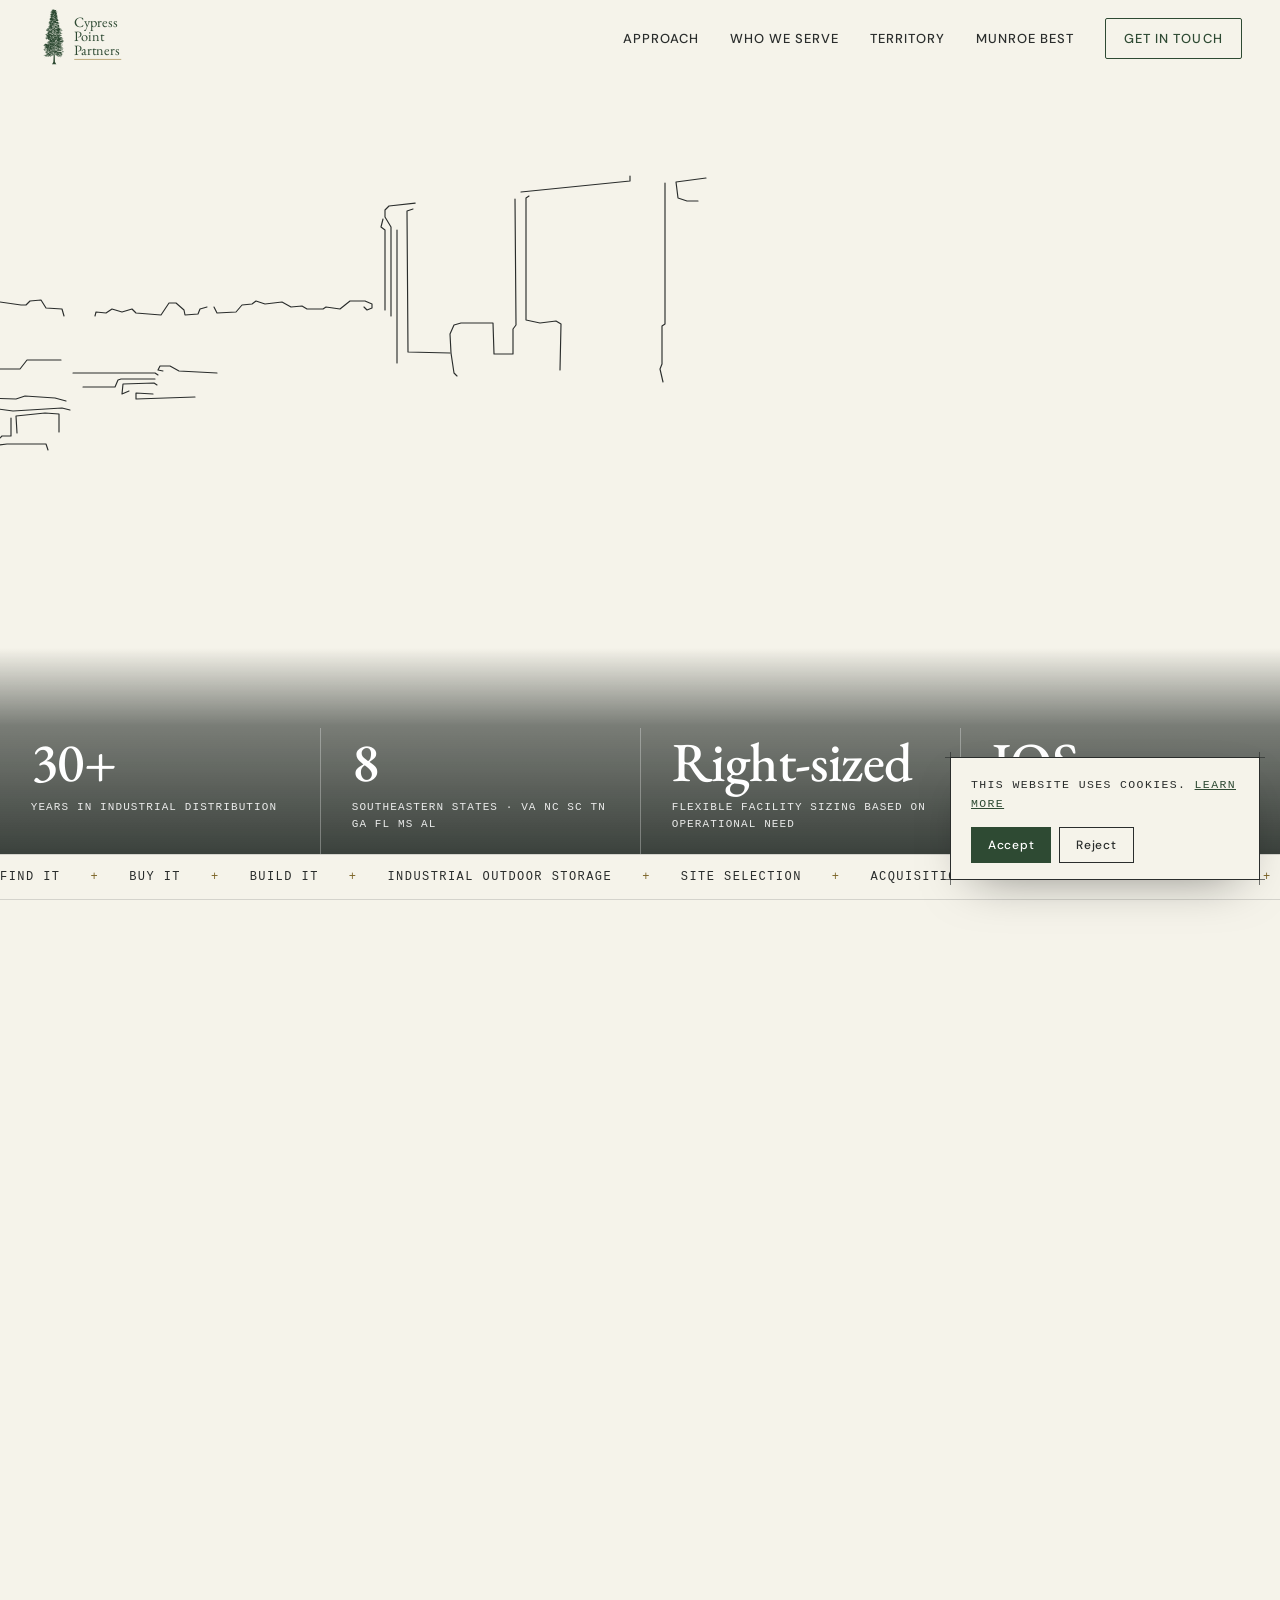
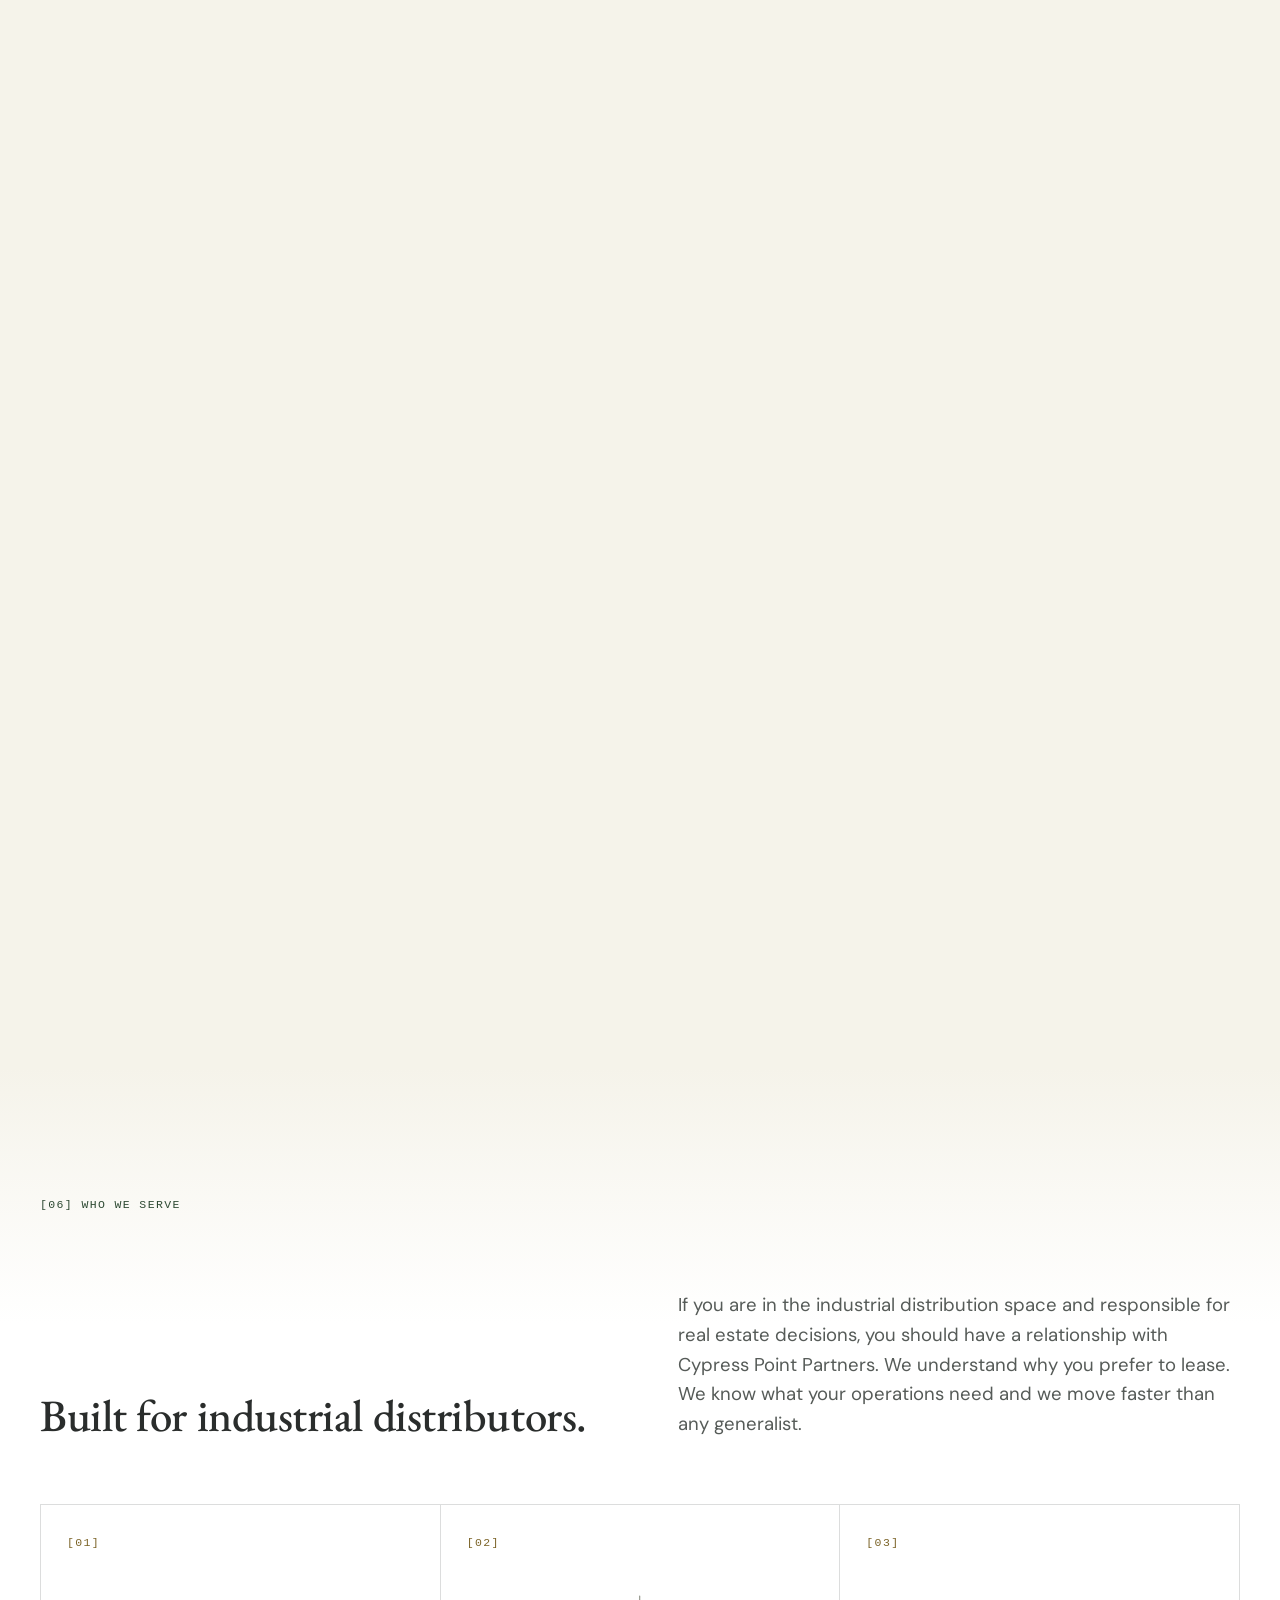
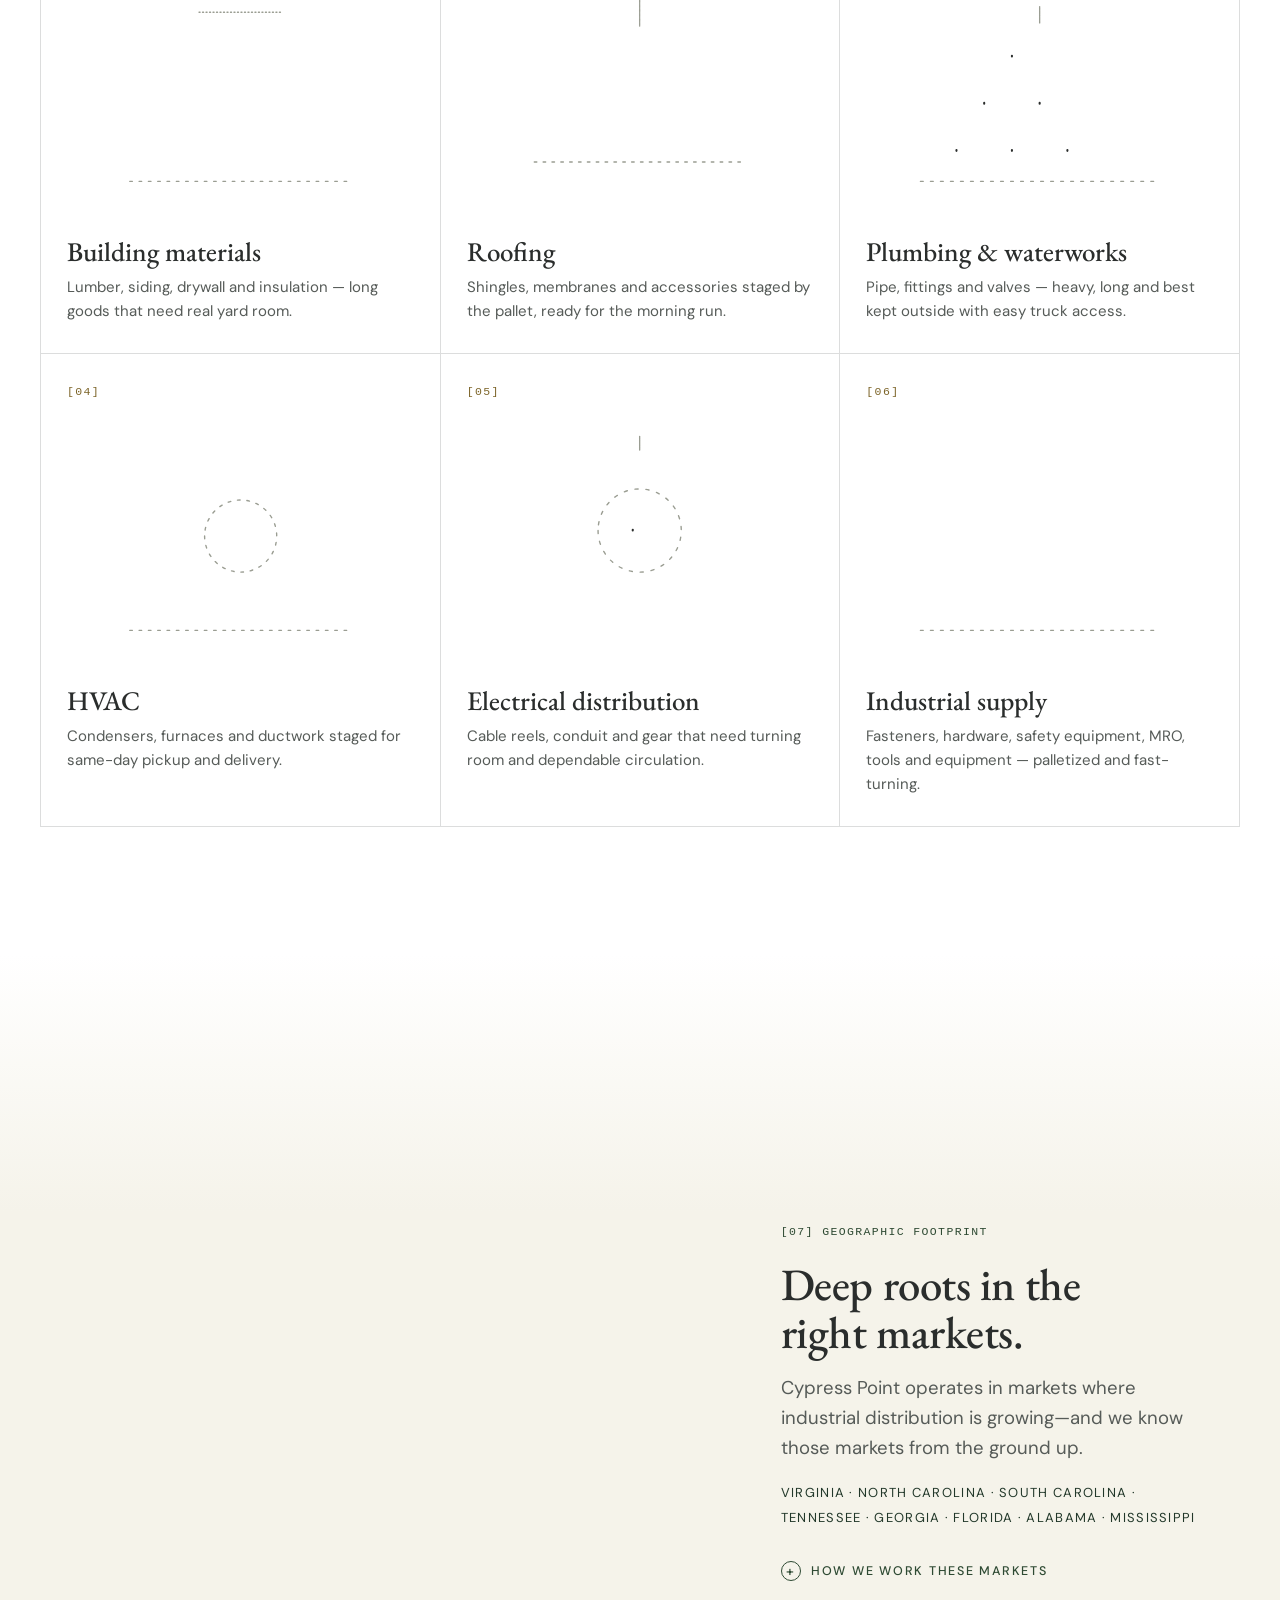
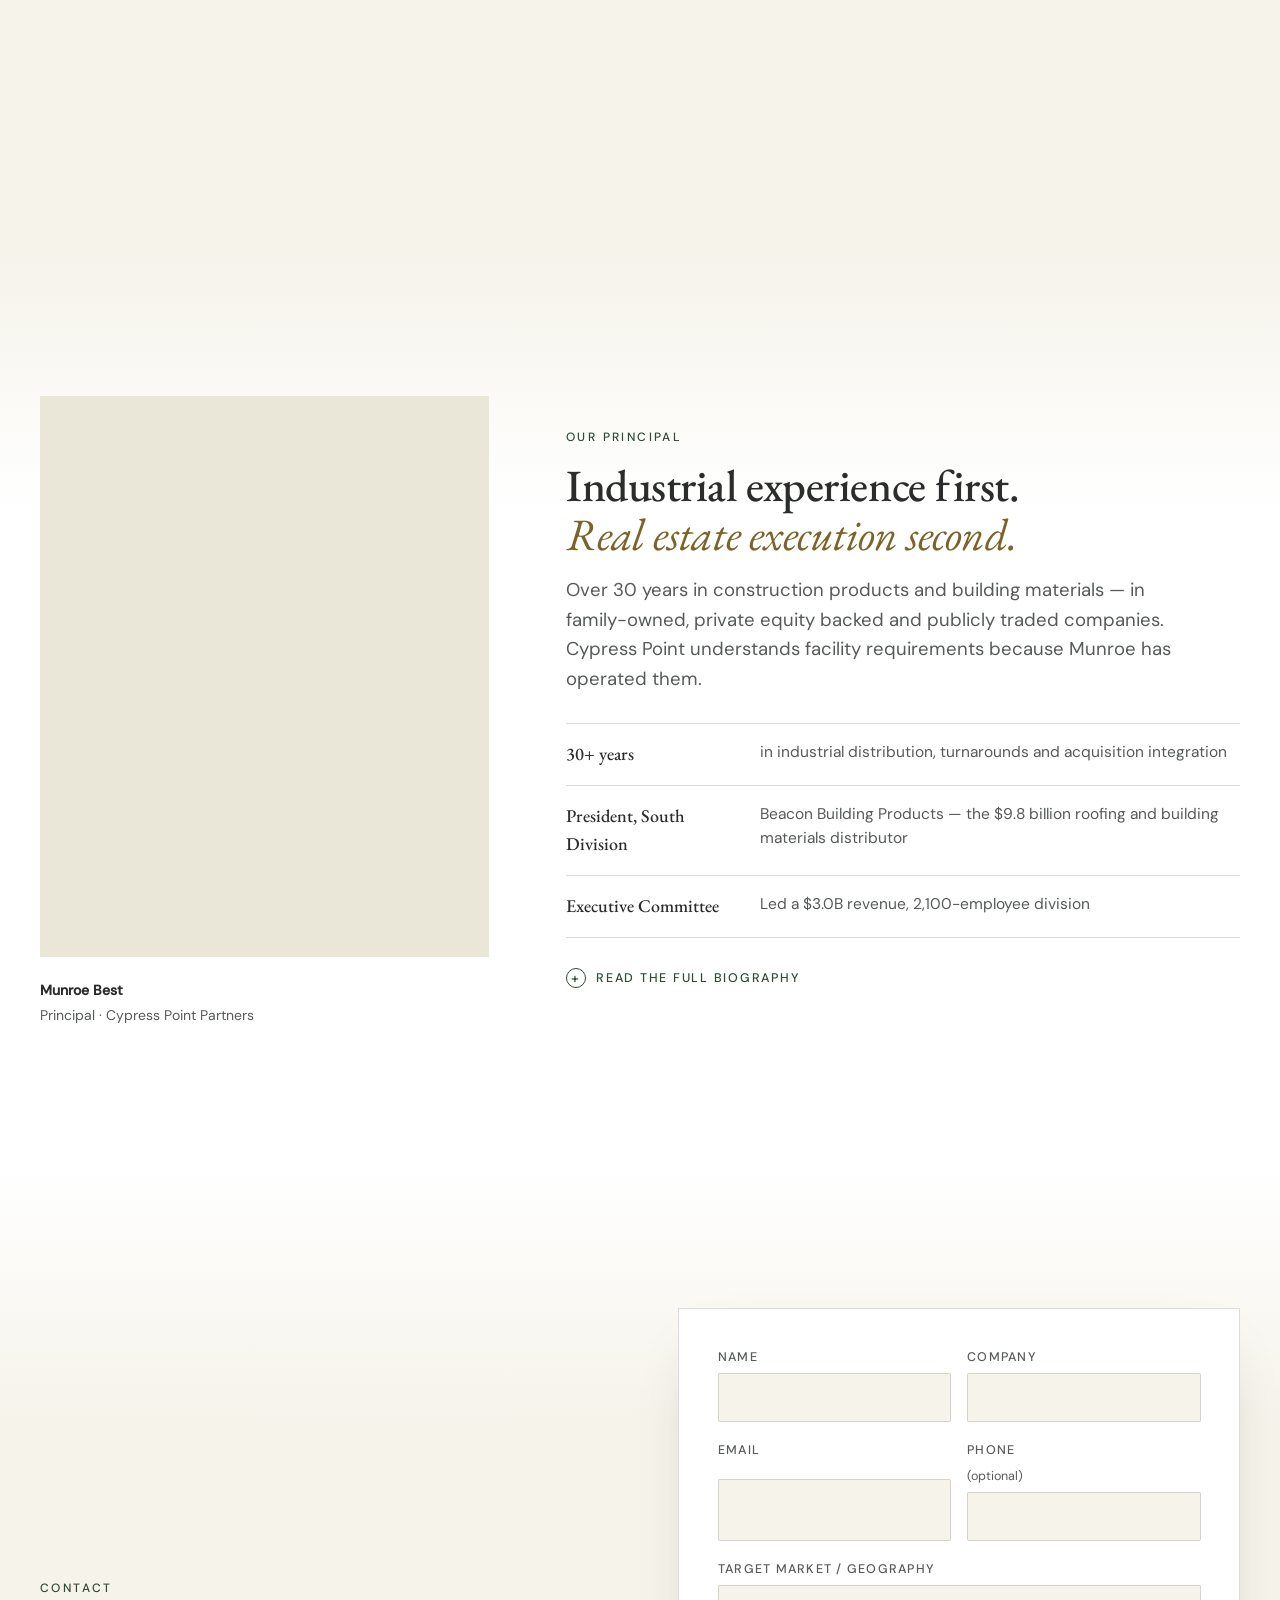
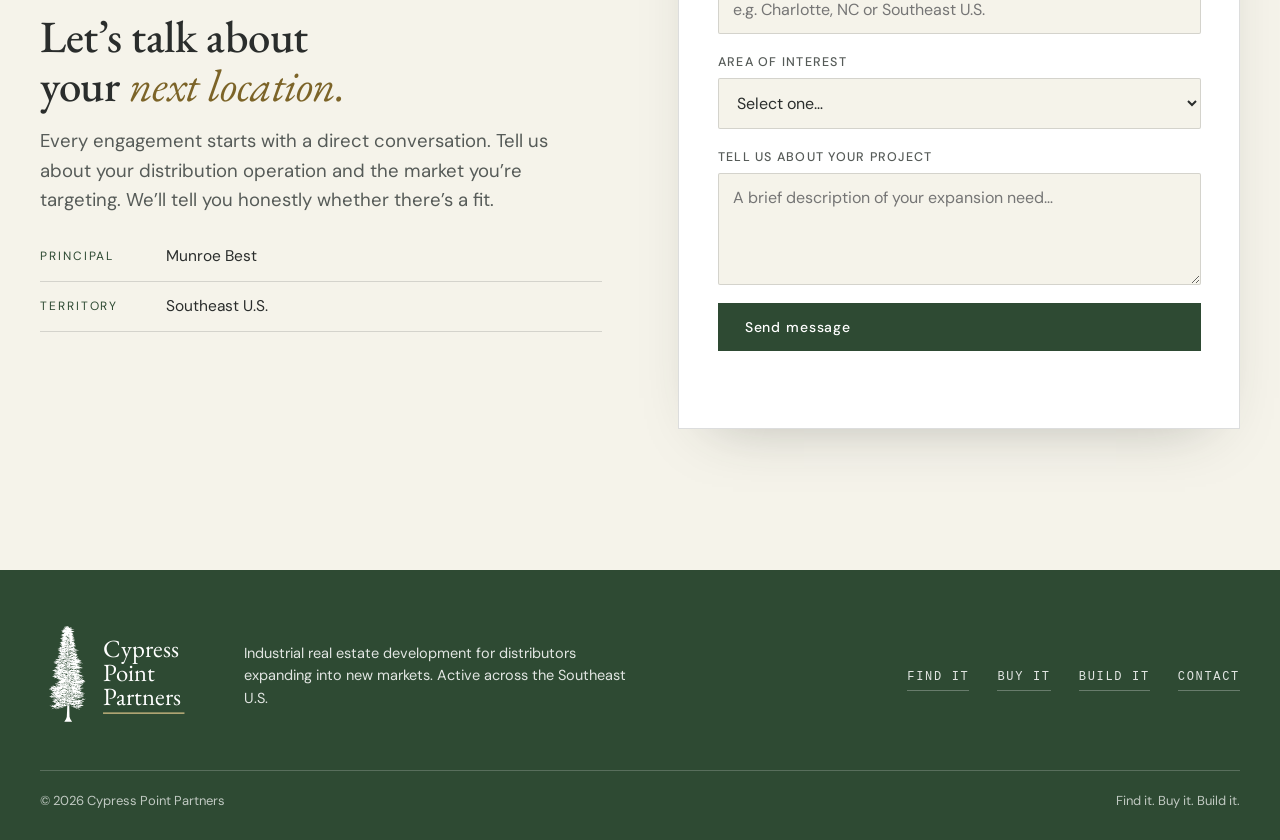
==== commit 4f0b46ec: "Update /new: mobile scroll lock with previous/next control Co-Authored-By: Claude Sonnet 5.5 <norepl" ====
--- a/public/new/index.html
+++ b/public/new/index.html
@@ -11,7 +11,7 @@
   <link rel="alternate icon" href="favicon.ico">
   <style>.nav-logo svg{width:97px;height:64px}.hero-photo,.hero-lines,#stage,.footer-logo{max-width:100%}.hero{background:#f7f5f0;min-height:100vh}</style>
   <script>document.documentElement.classList.add('js');</script>
-  <script type="module" crossorigin src="./assets/index-mL2Hp8ep.js"></script>
+  <script type="module" crossorigin src="./assets/index-DPx3wtyP.js"></script>
   <link rel="stylesheet" crossorigin href="./assets/index-uqCD4Hrf.css">
 </head>
 <body>
